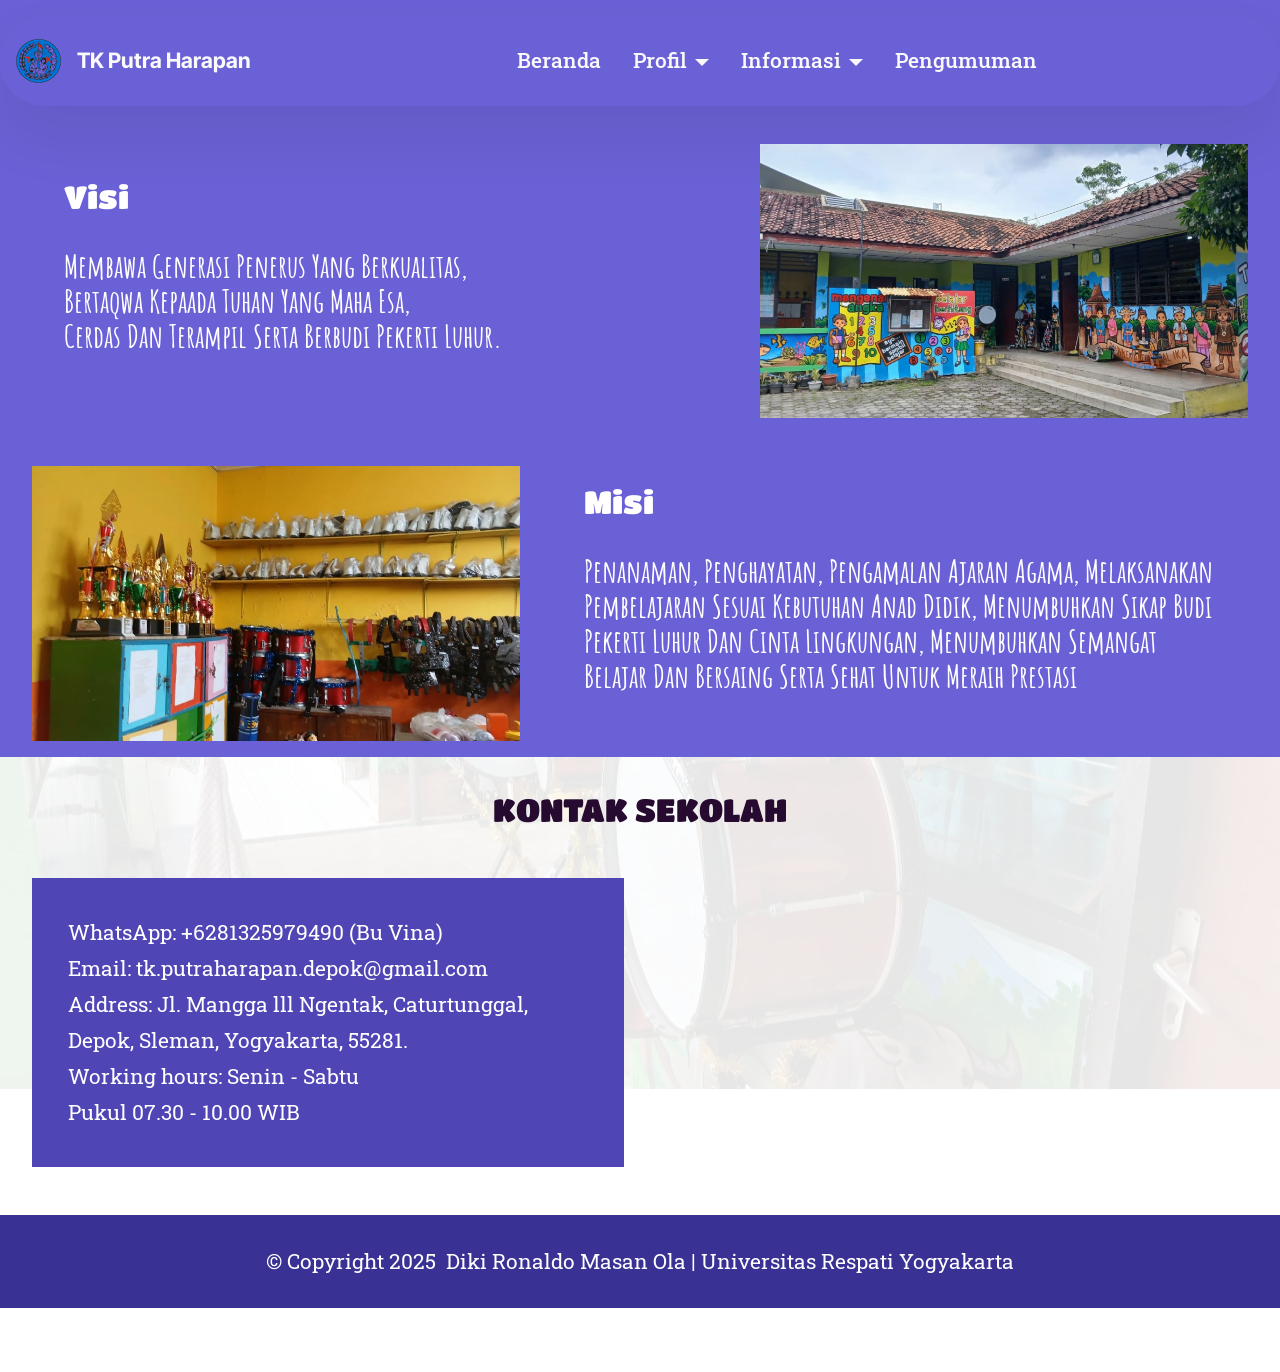
==== page1.html @ 25ad3696 "create github pages" ====
<!DOCTYPE html>
<html  >
<head>
  <!-- Site made with Mobirise Website Builder v5.9.18, https://mobirise.com -->
  <meta charset="UTF-8">
  <meta http-equiv="X-UA-Compatible" content="IE=edge">
  <meta name="generator" content="Mobirise v5.9.18, mobirise.com">
  <meta name="viewport" content="width=device-width, initial-scale=1, minimum-scale=1">
  <link rel="shortcut icon" href="assets/images/whatsapp-image-2025-11-30-at-00.01.08-61ec13f4-removebg-preview-88x88.png" type="image/x-icon">
  <meta name="description" content="">
  
  
  <title>Visi Misi</title>
  <link rel="stylesheet" href="assets/bootstrap/css/bootstrap.min.css">
  <link rel="stylesheet" href="assets/bootstrap/css/bootstrap-grid.min.css">
  <link rel="stylesheet" href="assets/bootstrap/css/bootstrap-reboot.min.css">
  <link rel="stylesheet" href="assets/parallax/jarallax.css">
  <link rel="stylesheet" href="assets/dropdown/css/style.css">
  <link rel="stylesheet" href="assets/theme/css/style.css">
  <link rel="preload" href="https://fonts.googleapis.com/css?family=Amatic+SC:400,700&display=swap" as="style" onload="this.onload=null;this.rel='stylesheet'">
  <noscript><link rel="stylesheet" href="https://fonts.googleapis.com/css?family=Amatic+SC:400,700&display=swap"></noscript>
  <link rel="preload" href="https://fonts.googleapis.com/css?family=Titan+One:400&display=swap" as="style" onload="this.onload=null;this.rel='stylesheet'">
  <noscript><link rel="stylesheet" href="https://fonts.googleapis.com/css?family=Titan+One:400&display=swap"></noscript>
  <link rel="preload" href="https://fonts.googleapis.com/css?family=Alfa+Slab+One:400&display=swap" as="style" onload="this.onload=null;this.rel='stylesheet'">
  <noscript><link rel="stylesheet" href="https://fonts.googleapis.com/css?family=Alfa+Slab+One:400&display=swap"></noscript>
  <link rel="preload" href="https://fonts.googleapis.com/css?family=Roboto+Slab:100,200,300,400,500,600,700,800,900&display=swap" as="style" onload="this.onload=null;this.rel='stylesheet'">
  <noscript><link rel="stylesheet" href="https://fonts.googleapis.com/css?family=Roboto+Slab:100,200,300,400,500,600,700,800,900&display=swap"></noscript>
  <link rel="preload" href="https://fonts.googleapis.com/css?family=Inter+Tight:100,200,300,400,500,600,700,800,900,100i,200i,300i,400i,500i,600i,700i,800i,900i&display=swap" as="style" onload="this.onload=null;this.rel='stylesheet'">
  <noscript><link rel="stylesheet" href="https://fonts.googleapis.com/css?family=Inter+Tight:100,200,300,400,500,600,700,800,900,100i,200i,300i,400i,500i,600i,700i,800i,900i&display=swap"></noscript>
  <link rel="preload" as="style" href="assets/mobirise/css/mbr-additional.css?v=leFRgj"><link rel="stylesheet" href="assets/mobirise/css/mbr-additional.css?v=leFRgj" type="text/css">

  
  
  
</head>
<body>
  
  <section data-bs-version="5.1" class="menu menu5 cid-v3rOOmZcjs" once="menu" id="menu05-g">
	

	<nav class="navbar navbar-dropdown navbar-fixed-top navbar-expand-lg">
		<div class="container">
			<div class="navbar-brand">
				<span class="navbar-logo">
					<a href="page6.html">
						<img src="assets/images/whatsapp-image-2025-11-30-at-00.01.08-61ec13f4-removebg-preview-88x88.png" alt="Mobirise Website Builder" style="height: 2.8rem;">
					</a>
				</span>
				<span class="navbar-caption-wrap"><a class="navbar-caption text-white display-4" href="index.html">TK Putra Harapan</a></span>
			</div>
			<button class="navbar-toggler" type="button" data-toggle="collapse" data-bs-toggle="collapse" data-target="#navbarSupportedContent" data-bs-target="#navbarSupportedContent" aria-controls="navbarNavAltMarkup" aria-expanded="false" aria-label="Toggle navigation">
				<div class="hamburger">
					<span></span>
					<span></span>
					<span></span>
					<span></span>
				</div>
			</button>
			<div class="collapse navbar-collapse" id="navbarSupportedContent">
				<ul class="navbar-nav nav-dropdown nav-right" data-app-modern-menu="true"><li class="nav-item">
						<a class="nav-link link text-white text-primary display-7" href="index.html">Beranda<strong></strong></a>
					</li>
					<li class="nav-item dropdown">
						<a class="nav-link link dropdown-toggle text-white display-7" href="https://mobiri.se" aria-expanded="false" data-toggle="dropdown-submenu" data-bs-toggle="dropdown" data-bs-auto-close="outside">Profil</a><div class="dropdown-menu" aria-labelledby="dropdown-244"><a class="dropdown-item text-white text-primary display-7" href="page1.html">Visi &amp; Misi</a><a class="show dropdown-item text-white text-primary display-7" href="page2.html">Tujuan Pendidikan</a><a class="show dropdown-item text-white text-primary display-7" href="page3.html">Tenaga Pendidik</a></div>
					</li>
					<li class="nav-item dropdown">
						<a class="nav-link link dropdown-toggle text-white display-7" href="https://mobiri.se" data-toggle="dropdown-submenu" data-bs-toggle="dropdown" data-bs-auto-close="outside" aria-expanded="false">Informasi</a><div class="dropdown-menu" aria-labelledby="dropdown-671"><a class="dropdown-item text-white text-primary display-7" href="page4.html">Fasilitas</a><a class="dropdown-item text-white text-primary display-7" href="page5.html">Ekstrakulikuler</a></div>
					</li><li class="nav-item"><a class="nav-link link text-white text-primary display-7" href="page6.html">Pengumuman</a></li></ul>
				
			</div>
		</div>
	</nav>
</section>

<section data-bs-version="5.1" class="start article4 cid-v3s2PtdCZN" id="article04-u">
	

	
	

	<div class="container">
		<div class="row justify-content-center">
			<div class="col-12 col-md-12 col-lg-5 image-wrapper">
				<a href="page1.html"><img class="w-100" src="assets/images/img-20251129-wa0061-907x510.jpg" alt="Mobirise Website Builder"></a>
			</div>
			<div class="col-12 col-md-12 col-lg">
				<div class="text-wrapper align-left">
					<h1 class="mbr-section-title mbr-fonts-style mb-4 display-2">
						Visi
					</h1>
					<p class="mbr-text mbr-fonts-style mb-4 display-1"><strong>Membawa Generasi Penerus Yang Berkualitas,
<br>Bertaqwa Kepaada Tuhan Yang Maha Esa,
<br>Cerdas Dan Terampil Serta Berbudi Pekerti Luhur.</strong></p>
					
				</div>
			</div>
		</div>
	</div>
</section>

<section data-bs-version="5.1" class="start article2 cid-v3s2Nf27os" id="article02-t">
	

	
	

	<div class="container">
		<div class="row justify-content-center">
			<div class="col-12 col-md-12 col-lg-5 image-wrapper">
				<a href="page1.html"><img class="w-100" src="assets/images/img-20251129-wa0053-907x510.jpg" alt="Mobirise Website Builder"></a>
			</div>
			<div class="col-12 col-md-12 col-lg">
				<div class="text-wrapper align-left">
					<h1 class="mbr-section-title mbr-fonts-style mb-4 display-2">
						Misi
					</h1>
					<p class="mbr-text align-left mbr-fonts-style mb-4 display-1"><strong>
					Penanaman, Penghayatan, Pengamalan Ajaran Agama, Melaksanakan Pembelajaran Sesuai Kebutuhan Anad Didik, Menumbuhkan Sikap Budi Pekerti Luhur Dan Cinta Lingkungan, Menumbuhkan Semangat Belajar Dan Bersaing Serta Sehat Untuk Meraih Prestasi
					</strong></p>
					
				</div>
			</div>
		</div>
	</div>
</section>

<section data-bs-version="5.1" class="contacts02 map1 cid-v3Yi3HeOeV mbr-parallax-background" id="contacts02-1l">

    

    <div class="mbr-overlay" style="opacity: 0.9; background-color: rgb(255, 255, 255);"></div>
    <div class="container">
        <div class="row justify-content-center">
            <div class="col-12 content-head">
                <div class="mbr-section-head mb-5">
                    
                    <h4 class="mbr-section-subtitle mbr-fonts-style align-center mb-0 mt-4 display-2">KONTAK SEKOLAH</h4>
                </div>
            </div>
        </div>
        <div class="row justify-content-center">
            <div class="card col-12 col-md-12 col-lg-6">
                <div class="card-wrapper">
                    <div class="text-wrapper">
                        
                        <ul class="list mbr-fonts-style display-7">
                            <li class="mbr-text item-wrap"><span style="font-size: calc(1.14rem + 0.26 * ((100vw - 62rem) / 25));">WhatsApp: <a href="https://wa.me/6281325979490" class="text-primary">+62</a></span><a href="https://wa.me/6281325979490" class="text-primary" style="font-size: calc(1.14rem + 0.26 * ((100vw - 62rem) / 25));">81325979490</a>&nbsp;(Bu Vina)<br></li>
                            <li class="mbr-text item-wrap">Email: <a href="mailto:tk.putraharapan.depok@gmail.com" class="text-primary">tk.putraharapan.depok@gmail.com</a></li>
                            <li class="mbr-text item-wrap">Address: Jl. Mangga lll Ngentak, Caturtunggal, Depok, Sleman, Yogyakarta, 55281.</li>
                            <li class="mbr-text item-wrap">Working hours: Senin - Sabtu </li><li class="mbr-text item-wrap">Pukul 07.30 - 10.00 WIB</li>
                        </ul>
                    </div>
                </div>
            </div>
            <div class="map-wrapper col-md-12 col-lg-6">
                <div class="google-map"><iframe frameborder="0" style="border:0" src="https://www.google.com/maps/embed/v1/place?key=AIzaSyAtXm0x23nRCgazjDV2Kl3GTHRP411ougQ&amp;q=6C95+MW6, Ngentak, Caturtunggal, Kec. Depok, Kabupaten Sleman, Daerah Istimewa Yogyakarta 55281" allowfullscreen=""></iframe></div>
            </div>
        </div>
    </div>
</section>

<section data-bs-version="5.1" class="footer4 cid-v3rRbFDs3c" once="footers" id="footer04-k">

    

    

    <div class="container">
        <div class="media-container-row align-center mbr-white">
            <div class="col-12">
                <p class="mbr-text mb-0 mbr-fonts-style display-7">
                    © Copyright 2025&nbsp; Diki Ronaldo Masan Ola | Universitas Respati Yogyakarta</p>
            </div>
        </div>
    </div>
</section><section class="display-7" style="padding: 0;align-items: center;justify-content: center;flex-wrap: wrap;    align-content: center;display: flex;position: relative;height: 4rem;"><a href="https://mobiri.se/3118721" style="flex: 1 1;height: 4rem;position: absolute;width: 100%;z-index: 1;"><img alt="" style="height: 4rem;" src="[data-uri]"></a><p style="margin: 0;text-align: center;" class="display-7">&#8204;</p><a style="z-index:1" href="https://mobirise.com/offline-website-builder.html">Offline Website Maker</a></section><script src="assets/bootstrap/js/bootstrap.bundle.min.js"></script>  <script src="assets/parallax/jarallax.js"></script>  <script src="assets/smoothscroll/smooth-scroll.js"></script>  <script src="assets/ytplayer/index.js"></script>  <script src="assets/dropdown/js/navbar-dropdown.js"></script>  <script src="assets/theme/js/script.js"></script>  
  
  
</body>
</html>
---- assets/parallax/jarallax.css ----
.jarallax {
    position: relative;
    z-index: 0;
}
.jarallax > .jarallax-img {
    position: absolute;
    object-fit: cover;
    /* support for plugin https://github.com/bfred-it/object-fit-images */
    font-family: 'object-fit: cover;';
    top: 0;
    left: 0;
    width: 100%;
    height: 100%;
    z-index: -1;
}
---- assets/dropdown/css/style.css ----
.navbar-dropdown {
  left: 0;
  padding: 0;
  position: absolute;
  right: 0;
  top: 0;
  transition: all 0.45s ease;
  z-index: 1030;
  background: #282828; }
  .navbar-dropdown .navbar-logo {
    margin-right: 0.8rem;
    transition: margin 0.3s ease-in-out;
    vertical-align: middle; }
    .navbar-dropdown .navbar-logo img {
      height: 3.125rem;
      transition: all 0.3s ease-in-out; }
    .navbar-dropdown .navbar-logo.mbr-iconfont {
      font-size: 3.125rem;
      line-height: 3.125rem; }
  .navbar-dropdown .navbar-caption {
    font-weight: 700;
    white-space: normal;
    vertical-align: -4px;
    line-height: 3.125rem !important; }
    .navbar-dropdown .navbar-caption, .navbar-dropdown .navbar-caption:hover {
      color: inherit;
      text-decoration: none; }
  .navbar-dropdown .mbr-iconfont + .navbar-caption {
    vertical-align: -1px; }
  .navbar-dropdown.navbar-fixed-top {
    position: fixed; }
  .navbar-dropdown .navbar-brand span {
    vertical-align: -4px; }
  .navbar-dropdown.bg-color.transparent {
    background: none; }
  .navbar-dropdown.navbar-short .navbar-brand {
    padding: 0.625rem 0; }
    .navbar-dropdown.navbar-short .navbar-brand span {
      vertical-align: -1px; }
  .navbar-dropdown.navbar-short .navbar-caption {
    line-height: 2.375rem !important;
    vertical-align: -2px; }
  .navbar-dropdown.navbar-short .navbar-logo {
    margin-right: 0.5rem; }
    .navbar-dropdown.navbar-short .navbar-logo img {
      height: 2.375rem; }
    .navbar-dropdown.navbar-short .navbar-logo.mbr-iconfont {
      font-size: 2.375rem;
      line-height: 2.375rem; }
  .navbar-dropdown.navbar-short .mbr-table-cell {
    height: 3.625rem; }
  .navbar-dropdown .navbar-close {
    left: 0.6875rem;
    position: fixed;
    top: 0.75rem;
    z-index: 1000; }
  .navbar-dropdown .hamburger-icon {
    content: "";
    display: inline-block;
    vertical-align: middle;
    width: 16px;
    -webkit-box-shadow: 0 -6px 0 1px #282828,0 0 0 1px #282828,0 6px 0 1px #282828;
    -moz-box-shadow: 0 -6px 0 1px #282828,0 0 0 1px #282828,0 6px 0 1px #282828;
    box-shadow: 0 -6px 0 1px #282828,0 0 0 1px #282828,0 6px 0 1px #282828; }

.dropdown-menu .dropdown-toggle[data-toggle="dropdown-submenu"]::after {
  border-bottom: 0.35em solid transparent;
  border-left: 0.35em solid;
  border-right: 0;
  border-top: 0.35em solid transparent;
  margin-left: 0.3rem; }

.dropdown-menu .dropdown-item:focus {
  outline: 0; }

.nav-dropdown {
  font-size: 0.75rem;
  font-weight: 500;
  height: auto !important; }
  .nav-dropdown .nav-btn {
    padding-left: 1rem; }
  .nav-dropdown .link {
    margin: .667em 1.667em;
    font-weight: 500;
    padding: 0;
    transition: color .2s ease-in-out; }
    .nav-dropdown .link.dropdown-toggle {
      margin-right: 2.583em; }
      .nav-dropdown .link.dropdown-toggle::after {
        margin-left: .25rem;
        border-top: 0.35em solid;
        border-right: 0.35em solid transparent;
        border-left: 0.35em solid transparent;
        border-bottom: 0; }
      .nav-dropdown .link.dropdown-toggle[aria-expanded="true"] {
        margin: 0;
        padding: 0.667em 3.263em  0.667em 1.667em; }
  .nav-dropdown .link::after,
  .nav-dropdown .dropdown-item::after {
    color: inherit; }
  .nav-dropdown .btn {
    font-size: 0.75rem;
    font-weight: 700;
    letter-spacing: 0;
    margin-bottom: 0;
    padding-left: 1.25rem;
    padding-right: 1.25rem; }
  .nav-dropdown .dropdown-menu {
    border-radius: 0;
    border: 0;
    left: 0;
    margin: 0;
    padding-bottom: 1.25rem;
    padding-top: 1.25rem;
    position: relative; }
  .nav-dropdown .dropdown-submenu {
    margin-left: 0.125rem;
    top: 0; }
  .nav-dropdown .dropdown-item {
    font-weight: 500;
    line-height: 2;
    padding: 0.3846em 4.615em 0.3846em 1.5385em;
    position: relative;
    transition: color .2s ease-in-out, background-color .2s ease-in-out; }
    .nav-dropdown .dropdown-item::after {
      margin-top: -0.3077em;
      position: absolute;
      right: 1.1538em;
      top: 50%; }
    .nav-dropdown .dropdown-item:focus, .nav-dropdown .dropdown-item:hover {
      background: none; }

@media (max-width: 767px) {
  .nav-dropdown.navbar-toggleable-sm {
    bottom: 0;
    display: none;
    left: 0;
    overflow-x: hidden;
    position: fixed;
    top: 0;
    transform: translateX(-100%);
    -ms-transform: translateX(-100%);
    -webkit-transform: translateX(-100%);
    width: 18.75rem;
    z-index: 999; } }
.nav-dropdown.navbar-toggleable-xl {
  bottom: 0;
  display: none;
  left: 0;
  overflow-x: hidden;
  position: fixed;
  top: 0;
  transform: translateX(-100%);
  -ms-transform: translateX(-100%);
  -webkit-transform: translateX(-100%);
  width: 18.75rem;
  z-index: 999; }

.nav-dropdown-sm {
  display: block !important;
  overflow-x: hidden;
  overflow: auto;
  padding-top: 3.875rem; }
  .nav-dropdown-sm::after {
    content: "";
    display: block;
    height: 3rem;
    width: 100%; }
  .nav-dropdown-sm.collapse.in ~ .navbar-close {
    display: block !important; }
  .nav-dropdown-sm.collapsing, .nav-dropdown-sm.collapse.in {
    transform: translateX(0);
    -ms-transform: translateX(0);
    -webkit-transform: translateX(0);
    transition: all 0.25s ease-out;
    -webkit-transition: all 0.25s ease-out;
    background: #282828; }
  .nav-dropdown-sm.collapsing[aria-expanded="false"] {
    transform: translateX(-100%);
    -ms-transform: translateX(-100%);
    -webkit-transform: translateX(-100%); }
  .nav-dropdown-sm .nav-item {
    display: block;
    margin-left: 0 !important;
    padding-left: 0; }
  .nav-dropdown-sm .link,
  .nav-dropdown-sm .dropdown-item {
    border-top: 1px dotted rgba(255, 255, 255, 0.1);
    font-size: 0.8125rem;
    line-height: 1.6;
    margin: 0 !important;
    padding: 0.875rem 2.4rem 0.875rem 1.5625rem !important;
    position: relative;
    white-space: normal; }
    .nav-dropdown-sm .link:focus, .nav-dropdown-sm .link:hover,
    .nav-dropdown-sm .dropdown-item:focus,
    .nav-dropdown-sm .dropdown-item:hover {
      background: rgba(0, 0, 0, 0.2) !important;
      color: #c0a375; }
  .nav-dropdown-sm .nav-btn {
    position: relative;
    padding: 1.5625rem 1.5625rem 0 1.5625rem; }
    .nav-dropdown-sm .nav-btn::before {
      border-top: 1px dotted rgba(255, 255, 255, 0.1);
      content: "";
      left: 0;
      position: absolute;
      top: 0;
      width: 100%; }
    .nav-dropdown-sm .nav-btn + .nav-btn {
      padding-top: 0.625rem; }
      .nav-dropdown-sm .nav-btn + .nav-btn::before {
        display: none; }
  .nav-dropdown-sm .btn {
    padding: 0.625rem 0; }
  .nav-dropdown-sm .dropdown-toggle[data-toggle="dropdown-submenu"]::after {
    margin-left: .25rem;
    border-top: 0.35em solid;
    border-right: 0.35em solid transparent;
    border-left: 0.35em solid transparent;
    border-bottom: 0; }
  .nav-dropdown-sm .dropdown-toggle[data-toggle="dropdown-submenu"][aria-expanded="true"]::after {
    border-top: 0;
    border-right: 0.35em solid transparent;
    border-left: 0.35em solid transparent;
    border-bottom: 0.35em solid; }
  .nav-dropdown-sm .dropdown-menu {
    margin: 0;
    padding: 0;
    position: relative;
    top: 0;
    left: 0;
    width: 100%;
    border: 0;
    float: none;
    border-radius: 0;
    background: none; }
  .nav-dropdown-sm .dropdown-submenu {
    left: 100%;
    margin-left: 0.125rem;
    margin-top: -1.25rem;
    top: 0; }

.navbar-toggleable-sm .nav-dropdown .dropdown-menu {
  position: absolute; }

.navbar-toggleable-sm .nav-dropdown .dropdown-submenu {
  left: 100%;
  margin-left: 0.125rem;
  margin-top: -1.25rem;
  top: 0; }

.navbar-toggleable-sm.opened .nav-dropdown .dropdown-menu {
  position: relative; }

.navbar-toggleable-sm.opened .nav-dropdown .dropdown-submenu {
  left: 0;
  margin-left: 00rem;
  margin-top: 0rem;
  top: 0; }

.is-builder .nav-dropdown.collapsing {
  transition: none !important; }
---- assets/theme/css/style.css ----
@charset "UTF-8";
section {
  background-color: #ffffff;
}

body {
  font-style: normal;
  line-height: 1.5;
  font-weight: 400;
  color: #232323;
  position: relative;
}

button {
  background-color: transparent;
  border-color: transparent;
}

.embla__button,
.carousel-control {
  background-color: #edefea !important;
  opacity: 0.8 !important;
  color: #464845 !important;
  border-color: #edefea !important;
}

.carousel .close,
.modalWindow .close {
  background-color: #edefea !important;
  color: #464845 !important;
  border-color: #edefea !important;
  opacity: 0.8 !important;
}

.carousel .close:hover,
.modalWindow .close:hover {
  opacity: 1 !important;
}

.carousel-indicators li {
  background-color: #edefea !important;
  border: 2px solid #464845 !important;
}

.carousel-indicators li:hover,
.carousel-indicators li:active {
  opacity: 0.8 !important;
}

.embla__button:hover,
.carousel-control:hover {
  background-color: #edefea !important;
  opacity: 1 !important;
}

.modalWindow-video-container {
  height: 80%;
}

section,
.container,
.container-fluid {
  position: relative;
  word-wrap: break-word;
}

a.mbr-iconfont:hover {
  text-decoration: none;
}

.article .lead p,
.article .lead ul,
.article .lead ol,
.article .lead pre,
.article .lead blockquote {
  margin-bottom: 0;
}

a {
  font-style: normal;
  font-weight: 400;
  cursor: pointer;
}
a, a:hover {
  text-decoration: none;
}

.mbr-section-title {
  font-style: normal;
  line-height: 1.3;
}

.mbr-section-subtitle {
  line-height: 1.3;
}

.mbr-text {
  font-style: normal;
  line-height: 1.7;
}

h1,
h2,
h3,
h4,
h5,
h6,
.display-1,
.display-2,
.display-4,
.display-5,
.display-7,
span,
p,
a {
  line-height: 1;
  word-break: break-word;
  word-wrap: break-word;
  font-weight: 400;
}

b,
strong {
  font-weight: bold;
}

input:-webkit-autofill, input:-webkit-autofill:hover, input:-webkit-autofill:focus, input:-webkit-autofill:active {
  transition-delay: 9999s;
  -webkit-transition-property: background-color, color;
  transition-property: background-color, color;
}

textarea[type=hidden] {
  display: none;
}

section {
  background-position: 50% 50%;
  background-repeat: no-repeat;
  background-size: cover;
}
section .mbr-background-video,
section .mbr-background-video-preview {
  position: absolute;
  bottom: 0;
  left: 0;
  right: 0;
  top: 0;
}

.hidden {
  visibility: hidden;
}

.mbr-z-index20 {
  z-index: 20;
}

/*! Base colors */
.mbr-white {
  color: #ffffff;
}

.mbr-black {
  color: #111111;
}

.mbr-bg-white {
  background-color: #ffffff;
}

.mbr-bg-black {
  background-color: #000000;
}

/*! Text-aligns */
.align-left {
  text-align: left;
}

.align-center {
  text-align: center;
}

.align-right {
  text-align: right;
}

/*! Font-weight  */
.mbr-light {
  font-weight: 300;
}

.mbr-regular {
  font-weight: 400;
}

.mbr-semibold {
  font-weight: 500;
}

.mbr-bold {
  font-weight: 700;
}

/*! Media  */
.media-content {
  flex-basis: 100%;
}

.media-container-row {
  display: flex;
  flex-direction: row;
  flex-wrap: wrap;
  justify-content: center;
  align-content: center;
  align-items: start;
}
.media-container-row .media-size-item {
  width: 400px;
}

.media-container-column {
  display: flex;
  flex-direction: column;
  flex-wrap: wrap;
  justify-content: center;
  align-content: center;
  align-items: stretch;
}
.media-container-column > * {
  width: 100%;
}

@media (min-width: 992px) {
  .media-container-row {
    flex-wrap: nowrap;
  }
}
figure {
  margin-bottom: 0;
  overflow: hidden;
}

figure[mbr-media-size] {
  transition: width 0.1s;
}

img,
iframe {
  display: block;
  width: 100%;
}

.card {
  background-color: transparent;
  border: none;
}

.card-box {
  width: 100%;
}

.card-img {
  text-align: center;
  flex-shrink: 0;
  -webkit-flex-shrink: 0;
}

.media {
  max-width: 100%;
  margin: 0 auto;
}

.mbr-figure {
  align-self: center;
}

.media-container > div {
  max-width: 100%;
}

.mbr-figure img,
.card-img img {
  width: 100%;
}

@media (max-width: 991px) {
  .media-size-item {
    width: auto !important;
  }
  .media {
    width: auto;
  }
  .mbr-figure {
    width: 100% !important;
  }
}
/*! Buttons */
.mbr-section-btn {
  margin-left: -0.6rem;
  margin-right: -0.6rem;
  font-size: 0;
}

.btn {
  font-weight: 600;
  border-width: 1px;
  font-style: normal;
  margin: 0.6rem 0.6rem;
  white-space: normal;
  transition: all 0.2s ease-in-out;
  display: inline-flex;
  align-items: center;
  justify-content: center;
  word-break: break-word;
}

.btn-sm {
  font-weight: 600;
  letter-spacing: 0px;
  transition: all 0.3s ease-in-out;
}

.btn-md {
  font-weight: 600;
  letter-spacing: 0px;
  transition: all 0.3s ease-in-out;
}

.btn-lg {
  font-weight: 600;
  letter-spacing: 0px;
  transition: all 0.3s ease-in-out;
}

.btn-form {
  margin: 0;
}
.btn-form:hover {
  cursor: pointer;
}

nav .mbr-section-btn {
  margin-left: 0rem;
  margin-right: 0rem;
}

/*! Btn icon margin */
.btn .mbr-iconfont,
.btn.btn-sm .mbr-iconfont {
  order: 1;
  cursor: pointer;
  margin-left: 0.5rem;
  vertical-align: sub;
}

.btn.btn-md .mbr-iconfont,
.btn.btn-md .mbr-iconfont {
  margin-left: 0.8rem;
}

.mbr-regular {
  font-weight: 400;
}

.mbr-semibold {
  font-weight: 500;
}

.mbr-bold {
  font-weight: 700;
}

[type=submit] {
  -webkit-appearance: none;
}

/*! Full-screen */
.mbr-fullscreen .mbr-overlay {
  min-height: 100vh;
}

.mbr-fullscreen {
  display: flex;
  display: -moz-flex;
  display: -ms-flex;
  display: -o-flex;
  align-items: center;
  min-height: 100vh;
  padding-top: 3rem;
  padding-bottom: 3rem;
}

/*! Map */
.map {
  height: 25rem;
  position: relative;
}
.map iframe {
  width: 100%;
  height: 100%;
}

/*! Scroll to top arrow */
.mbr-arrow-up {
  bottom: 25px;
  right: 90px;
  position: fixed;
  text-align: right;
  z-index: 5000;
  color: #ffffff;
  font-size: 22px;
}

.mbr-arrow-up a {
  background: rgba(0, 0, 0, 0.2);
  border-radius: 50%;
  color: #fff;
  display: inline-block;
  height: 60px;
  width: 60px;
  border: 2px solid #fff;
  outline-style: none !important;
  position: relative;
  text-decoration: none;
  transition: all 0.3s ease-in-out;
  cursor: pointer;
  text-align: center;
}
.mbr-arrow-up a:hover {
  background-color: rgba(0, 0, 0, 0.4);
}
.mbr-arrow-up a i {
  line-height: 60px;
}

.mbr-arrow-up-icon {
  display: block;
  color: #fff;
}

.mbr-arrow-up-icon::before {
  content: "›";
  display: inline-block;
  font-family: serif;
  font-size: 22px;
  line-height: 1;
  font-style: normal;
  position: relative;
  top: 6px;
  left: -4px;
  transform: rotate(-90deg);
}

/*! Arrow Down */
.mbr-arrow {
  position: absolute;
  bottom: 45px;
  left: 50%;
  width: 60px;
  height: 60px;
  cursor: pointer;
  background-color: rgba(80, 80, 80, 0.5);
  border-radius: 50%;
  transform: translateX(-50%);
}
@media (max-width: 767px) {
  .mbr-arrow {
    display: none;
  }
}
.mbr-arrow > a {
  display: inline-block;
  text-decoration: none;
  outline-style: none;
  animation: arrowdown 1.7s ease-in-out infinite;
  color: #ffffff;
}
.mbr-arrow > a > i {
  position: absolute;
  top: -2px;
  left: 15px;
  font-size: 2rem;
}

#scrollToTop a i::before {
  content: "";
  position: absolute;
  display: block;
  border-bottom: 2.5px solid #fff;
  border-left: 2.5px solid #fff;
  width: 27.8%;
  height: 27.8%;
  left: 50%;
  top: 51%;
  transform: translateY(-30%) translateX(-50%) rotate(135deg);
}

@keyframes arrowdown {
  0% {
    transform: translateY(0px);
  }
  50% {
    transform: translateY(-5px);
  }
  100% {
    transform: translateY(0px);
  }
}
@media (max-width: 500px) {
  .mbr-arrow-up {
    left: 0;
    right: 0;
    text-align: center;
  }
}
/*Gradients animation*/
@keyframes gradient-animation {
  from {
    background-position: 0% 100%;
    animation-timing-function: ease-in-out;
  }
  to {
    background-position: 100% 0%;
    animation-timing-function: ease-in-out;
  }
}
.bg-gradient {
  background-size: 200% 200%;
  animation: gradient-animation 5s infinite alternate;
  -webkit-animation: gradient-animation 5s infinite alternate;
}

.menu .navbar-brand {
  display: -webkit-flex;
}
.menu .navbar-brand span {
  display: flex;
  display: -webkit-flex;
}
.menu .navbar-brand .navbar-caption-wrap {
  display: -webkit-flex;
}
.menu .navbar-brand .navbar-logo img {
  display: -webkit-flex;
  width: auto;
}
@media (min-width: 768px) and (max-width: 991px) {
  .menu .navbar-toggleable-sm .navbar-nav {
    display: -ms-flexbox;
  }
}
@media (max-width: 991px) {
  .menu .navbar-collapse {
    max-height: 93.5vh;
  }
  .menu .navbar-collapse.show {
    overflow: auto;
  }
}
@media (min-width: 992px) {
  .menu .navbar-nav.nav-dropdown {
    display: -webkit-flex;
  }
  .menu .navbar-toggleable-sm .navbar-collapse {
    display: -webkit-flex !important;
  }
  .menu .collapsed .navbar-collapse {
    max-height: 93.5vh;
  }
  .menu .collapsed .navbar-collapse.show {
    overflow: auto;
  }
}
@media (max-width: 767px) {
  .menu .navbar-collapse {
    max-height: 80vh;
  }
}

.nav-link .mbr-iconfont {
  margin-right: 0.5rem;
}

.navbar {
  display: -webkit-flex;
  -webkit-flex-wrap: wrap;
  -webkit-align-items: center;
  -webkit-justify-content: space-between;
}

.navbar-collapse {
  -webkit-flex-basis: 100%;
  -webkit-flex-grow: 1;
  -webkit-align-items: center;
}

.nav-dropdown .link {
  padding: 0.667em 1.667em !important;
  margin: 0 !important;
}

.nav {
  display: -webkit-flex;
  -webkit-flex-wrap: wrap;
}

.row {
  display: -webkit-flex;
  -webkit-flex-wrap: wrap;
}

.justify-content-center {
  -webkit-justify-content: center;
}

.form-inline {
  display: -webkit-flex;
}

.card-wrapper {
  -webkit-flex: 1;
}

.carousel-control {
  z-index: 10;
  display: -webkit-flex;
}

.carousel-controls {
  display: -webkit-flex;
}

.media {
  display: -webkit-flex;
}

.form-group:focus {
  outline: none;
}

.jq-selectbox__select {
  padding: 7px 0;
  position: relative;
}

.jq-selectbox__dropdown {
  overflow: hidden;
  border-radius: 10px;
  position: absolute;
  top: 100%;
  left: 0 !important;
  width: 100% !important;
}

.jq-selectbox__trigger-arrow {
  right: 0;
  transform: translateY(-50%);
}

.jq-selectbox li {
  padding: 1.07em 0.5em;
}

input[type=range] {
  padding-left: 0 !important;
  padding-right: 0 !important;
}

.modal-dialog,
.modal-content {
  height: 100%;
}

.modal-dialog .carousel-inner {
  height: calc(100vh - 1.75rem);
}
@media (max-width: 575px) {
  .modal-dialog .carousel-inner {
    height: calc(100vh - 1rem);
  }
}

.carousel-item {
  text-align: center;
}

.carousel-item img {
  margin: auto;
}

.navbar-toggler {
  align-self: flex-start;
  padding: 0.25rem 0.75rem;
  font-size: 1.25rem;
  line-height: 1;
  background: transparent;
  border: 1px solid transparent;
  border-radius: 0.25rem;
}

.navbar-toggler:focus,
.navbar-toggler:hover {
  text-decoration: none;
  box-shadow: none;
}

.navbar-toggler-icon {
  display: inline-block;
  width: 1.5em;
  height: 1.5em;
  vertical-align: middle;
  content: "";
  background: no-repeat center center;
  background-size: 100% 100%;
}

.navbar-toggler-left {
  position: absolute;
  left: 1rem;
}

.navbar-toggler-right {
  position: absolute;
  right: 1rem;
}

.card-img {
  width: auto;
}

.menu .navbar.collapsed:not(.beta-menu) {
  flex-direction: column;
}

.carousel-item.active,
.carousel-item-next,
.carousel-item-prev {
  display: flex;
}

.note-air-layout .dropup .dropdown-menu,
.note-air-layout .navbar-fixed-bottom .dropdown .dropdown-menu {
  bottom: initial !important;
}

html,
body {
  height: auto;
  min-height: 100vh;
}

.dropup .dropdown-toggle::after {
  display: none;
}

.form-asterisk {
  font-family: initial;
  position: absolute;
  top: -2px;
  font-weight: normal;
}

.form-control-label {
  position: relative;
  cursor: pointer;
  margin-bottom: 0.357em;
  padding: 0;
}

.alert {
  color: #ffffff;
  border-radius: 0;
  border: 0;
  font-size: 1.1rem;
  line-height: 1.5;
  margin-bottom: 1.875rem;
  padding: 1.25rem;
  position: relative;
  text-align: center;
}
.alert.alert-form::after {
  background-color: inherit;
  bottom: -7px;
  content: "";
  display: block;
  height: 14px;
  left: 50%;
  margin-left: -7px;
  position: absolute;
  transform: rotate(45deg);
  width: 14px;
}

.form-control {
  background-color: #ffffff;
  background-clip: border-box;
  color: #232323;
  line-height: 1rem !important;
  height: auto;
  padding: 1.2rem 2rem;
  transition: border-color 0.25s ease 0s;
  border: 1px solid transparent !important;
  border-radius: 4px;
  box-shadow: rgba(0, 0, 0, 0.07) 0px 1px 1px 0px, rgba(0, 0, 0, 0.07) 0px 1px 3px 0px, rgba(0, 0, 0, 0.03) 0px 0px 0px 1px;
}
.form-active .form-control:invalid {
  border-color: red;
}

.row > * {
  padding-right: 1rem;
  padding-left: 1rem;
}

form .row {
  margin-left: -0.6rem;
  margin-right: -0.6rem;
}
form .row [class*=col] {
  padding-left: 0.6rem;
  padding-right: 0.6rem;
}

form .mbr-section-btn {
  padding-left: 0.6rem;
  padding-right: 0.6rem;
}

form .form-check-input {
  margin-top: 0.5;
}

textarea.form-control {
  line-height: 1.5rem !important;
}

.form-group {
  margin-bottom: 1.2rem;
}

.form-control,
form .btn {
  min-height: 48px;
}

.gdpr-block label span.textGDPR input[name=gdpr] {
  top: 7px;
}

.form-control:focus {
  box-shadow: none;
}

:focus {
  outline: none;
}

.mbr-overlay {
  background-color: #000;
  bottom: 0;
  left: 0;
  opacity: 0.5;
  position: absolute;
  right: 0;
  top: 0;
  z-index: 0;
  pointer-events: none;
}

blockquote {
  font-style: italic;
  padding: 3rem;
  font-size: 1.09rem;
  position: relative;
  border-left: 3px solid;
}

ul,
ol,
pre,
blockquote {
  margin-bottom: 2.3125rem;
}

.mt-4 {
  margin-top: 2rem !important;
}

.mb-4 {
  margin-bottom: 2rem !important;
}

.container,
.container-fluid {
  padding-left: 16px;
  padding-right: 16px;
}

.row {
  margin-left: -16px;
  margin-right: -16px;
}
.row > [class*=col] {
  padding-left: 16px;
  padding-right: 16px;
}

@media (min-width: 992px) {
  .container-fluid {
    padding-left: 32px;
    padding-right: 32px;
  }
}
@media (max-width: 991px) {
  .mbr-container {
    padding-left: 16px;
    padding-right: 16px;
  }
}
.app-video-wrapper > img {
  opacity: 1;
}

.app-video-wrapper {
  background: transparent;
}

.item {
  position: relative;
}

.dropdown-menu .dropdown-menu {
  left: 100%;
}

.dropdown-item + .dropdown-menu {
  display: none;
}

.dropdown-item:hover + .dropdown-menu,
.dropdown-menu:hover {
  display: block;
}

@media (min-aspect-ratio: 16/9) {
  .mbr-video-foreground {
    height: 300% !important;
    top: -100% !important;
  }
}
@media (max-aspect-ratio: 16/9) {
  .mbr-video-foreground {
    width: 300% !important;
    left: -100% !important;
  }
}.engine {
	position: absolute;
	text-indent: -2400px;
	text-align: center;
	padding: 0;
	top: 0;
	left: -2400px;
}
---- assets/mobirise/css/mbr-additional.css ----
.btn {
  border-width: 2px;
}
img,
.card-wrap,
.card-wrapper,
.video-wrapper,
.mbr-figure iframe,
.google-map iframe,
.slide-content,
.plan,
.card,
.item-wrapper {
  border-radius: 0 !important;
}
.video-wrapper {
  overflow: hidden;
}
body {
  font-family: Inter Tight;
}
.display-1 {
  font-family: 'Amatic SC', handwriting;
  font-size: 2.2rem;
  line-height: 1;
}
.display-1 > .mbr-iconfont {
  font-size: 2.75rem;
}
.display-2 {
  font-family: 'Titan One', display;
  font-size: 2.2rem;
  line-height: 1;
}
.display-2 > .mbr-iconfont {
  font-size: 2.75rem;
}
.display-4 {
  font-family: 'Inter Tight', sans-serif;
  font-size: 1.4rem;
  line-height: 1.5;
}
.display-4 > .mbr-iconfont {
  font-size: 1.75rem;
}
.display-5 {
  font-family: 'Alfa Slab One', display;
  font-size: 3rem;
  line-height: 1.5;
}
.display-5 > .mbr-iconfont {
  font-size: 3.75rem;
}
.display-7 {
  font-family: 'Roboto Slab', serif;
  font-size: 1.4rem;
  line-height: 1.3;
}
.display-7 > .mbr-iconfont {
  font-size: 1.75rem;
}
/* ---- Fluid typography for mobile devices ---- */
/* 1.4 - font scale ratio ( bootstrap == 1.42857 ) */
/* 100vw - current viewport width */
/* (48 - 20)  48 == 48rem == 768px, 20 == 20rem == 320px(minimal supported viewport) */
/* 0.65 - min scale variable, may vary */
@media (max-width: 992px) {
  .display-1 {
    font-size: 1.76rem;
  }
}
@media (max-width: 768px) {
  .display-1 {
    font-size: 1.54rem;
    font-size: calc( 1.42rem + (2.2 - 1.42) * ((100vw - 20rem) / (48 - 20)));
    line-height: calc( 1.1 * (1.42rem + (2.2 - 1.42) * ((100vw - 20rem) / (48 - 20))));
  }
  .display-2 {
    font-size: 1.76rem;
    font-size: calc( 1.42rem + (2.2 - 1.42) * ((100vw - 20rem) / (48 - 20)));
    line-height: calc( 1.3 * (1.42rem + (2.2 - 1.42) * ((100vw - 20rem) / (48 - 20))));
  }
  .display-4 {
    font-size: 1.12rem;
    font-size: calc( 1.14rem + (1.4 - 1.14) * ((100vw - 20rem) / (48 - 20)));
    line-height: calc( 1.4 * (1.14rem + (1.4 - 1.14) * ((100vw - 20rem) / (48 - 20))));
  }
  .display-5 {
    font-size: 2.4rem;
    font-size: calc( 1.7rem + (3 - 1.7) * ((100vw - 20rem) / (48 - 20)));
    line-height: calc( 1.4 * (1.7rem + (3 - 1.7) * ((100vw - 20rem) / (48 - 20))));
  }
  .display-7 {
    font-size: 1.12rem;
    font-size: calc( 1.14rem + (1.4 - 1.14) * ((100vw - 20rem) / (48 - 20)));
    line-height: calc( 1.4 * (1.14rem + (1.4 - 1.14) * ((100vw - 20rem) / (48 - 20))));
  }
}
@media (min-width: 992px) and (max-width: 1400px) {
  .display-1 {
    font-size: 1.54rem;
    font-size: calc( 1.42rem + (2.2 - 1.42) * ((100vw - 62rem) / (87 - 62)));
    line-height: calc( 1.1 * (1.42rem + (2.2 - 1.42) * ((100vw - 62rem) / (87 - 62))));
  }
  .display-2 {
    font-size: 1.76rem;
    font-size: calc( 1.42rem + (2.2 - 1.42) * ((100vw - 62rem) / (87 - 62)));
    line-height: calc( 1.3 * (1.42rem + (2.2 - 1.42) * ((100vw - 62rem) / (87 - 62))));
  }
  .display-4 {
    font-size: 1.12rem;
    font-size: calc( 1.14rem + (1.4 - 1.14) * ((100vw - 62rem) / (87 - 62)));
    line-height: calc( 1.4 * (1.14rem + (1.4 - 1.14) * ((100vw - 62rem) / (87 - 62))));
  }
  .display-5 {
    font-size: 2.4rem;
    font-size: calc( 1.7rem + (3 - 1.7) * ((100vw - 62rem) / (87 - 62)));
    line-height: calc( 1.4 * (1.7rem + (3 - 1.7) * ((100vw - 62rem) / (87 - 62))));
  }
  .display-7 {
    font-size: 1.12rem;
    font-size: calc( 1.14rem + (1.4 - 1.14) * ((100vw - 62rem) / (87 - 62)));
    line-height: calc( 1.4 * (1.14rem + (1.4 - 1.14) * ((100vw - 62rem) / (87 - 62))));
  }
}
/* Buttons */
.btn {
  padding: 1.25rem 2rem;
  border-radius: 4px;
}
@media (max-width: 767px) {
  .btn {
    padding: 0.75rem 1.5rem;
  }
}
.btn-sm {
  padding: 0.6rem 1.2rem;
  border-radius: 4px;
}
.btn-md {
  padding: 0.6rem 1.2rem;
  border-radius: 4px;
}
.btn-lg {
  padding: 1.25rem 2rem;
  border-radius: 4px;
}
.bg-primary {
  background-color: #ffffff !important;
}
.bg-success {
  background-color: #3a341c !important;
}
.bg-info {
  background-color: #320707 !important;
}
.bg-warning {
  background-color: #a0e2e1 !important;
}
.bg-danger {
  background-color: #ffa600 !important;
}
.btn-primary,
.btn-primary:active {
  background-color: #ffffff !important;
  border-color: #ffffff !important;
  color: #808080 !important;
  box-shadow: none;
}
.btn-primary:hover,
.btn-primary:focus,
.btn-primary.focus,
.btn-primary.active {
  color: inherit;
  background-color: #ffffff !important;
  border-color: #ffffff !important;
  box-shadow: none;
}
.btn-primary.disabled,
.btn-primary:disabled {
  color: #808080 !important;
  background-color: #ffffff !important;
  border-color: #ffffff !important;
}
.btn-secondary,
.btn-secondary:active {
  background-color: #d70081 !important;
  border-color: #d70081 !important;
  color: #ffffff !important;
  box-shadow: none;
}
.btn-secondary:hover,
.btn-secondary:focus,
.btn-secondary.focus,
.btn-secondary.active {
  color: inherit;
  background-color: #ff0b9d !important;
  border-color: #ff0b9d !important;
  box-shadow: none;
}
.btn-secondary.disabled,
.btn-secondary:disabled {
  color: #ffffff !important;
  background-color: #ff0b9d !important;
  border-color: #ff0b9d !important;
}
.btn-info,
.btn-info:active {
  background-color: #320707 !important;
  border-color: #320707 !important;
  color: #ffffff !important;
  box-shadow: none;
}
.btn-info:hover,
.btn-info:focus,
.btn-info.focus,
.btn-info.active {
  color: inherit;
  background-color: #5f0d0d !important;
  border-color: #5f0d0d !important;
  box-shadow: none;
}
.btn-info.disabled,
.btn-info:disabled {
  color: #ffffff !important;
  background-color: #5f0d0d !important;
  border-color: #5f0d0d !important;
}
.btn-success,
.btn-success:active {
  background-color: #3a341c !important;
  border-color: #3a341c !important;
  color: #ffffff !important;
  box-shadow: none;
}
.btn-success:hover,
.btn-success:focus,
.btn-success.focus,
.btn-success.active {
  color: inherit;
  background-color: #5c532d !important;
  border-color: #5c532d !important;
  box-shadow: none;
}
.btn-success.disabled,
.btn-success:disabled {
  color: #ffffff !important;
  background-color: #5c532d !important;
  border-color: #5c532d !important;
}
.btn-warning,
.btn-warning:active {
  background-color: #a0e2e1 !important;
  border-color: #a0e2e1 !important;
  color: #1f6463 !important;
  box-shadow: none;
}
.btn-warning:hover,
.btn-warning:focus,
.btn-warning.focus,
.btn-warning.active {
  color: inherit;
  background-color: #c7eeed !important;
  border-color: #c7eeed !important;
  box-shadow: none;
}
.btn-warning.disabled,
.btn-warning:disabled {
  color: #1f6463 !important;
  background-color: #c7eeed !important;
  border-color: #c7eeed !important;
}
.btn-danger,
.btn-danger:active {
  background-color: #ffa600 !important;
  border-color: #ffa600 !important;
  color: #ffffff !important;
  box-shadow: none;
}
.btn-danger:hover,
.btn-danger:focus,
.btn-danger.focus,
.btn-danger.active {
  color: inherit;
  background-color: #ffb833 !important;
  border-color: #ffb833 !important;
  box-shadow: none;
}
.btn-danger.disabled,
.btn-danger:disabled {
  color: #ffffff !important;
  background-color: #ffb833 !important;
  border-color: #ffb833 !important;
}
.btn-white,
.btn-white:active {
  background-color: #eff0ec !important;
  border-color: #eff0ec !important;
  color: #757b62 !important;
  box-shadow: none;
}
.btn-white:hover,
.btn-white:focus,
.btn-white.focus,
.btn-white.active {
  color: inherit;
  background-color: #ffffff !important;
  border-color: #ffffff !important;
  box-shadow: none;
}
.btn-white.disabled,
.btn-white:disabled {
  color: #757b62 !important;
  background-color: #ffffff !important;
  border-color: #ffffff !important;
}
.btn-black,
.btn-black:active {
  background-color: #232323 !important;
  border-color: #232323 !important;
  color: #ffffff !important;
  box-shadow: none;
}
.btn-black:hover,
.btn-black:focus,
.btn-black.focus,
.btn-black.active {
  color: inherit;
  background-color: #3d3d3d !important;
  border-color: #3d3d3d !important;
  box-shadow: none;
}
.btn-black.disabled,
.btn-black:disabled {
  color: #ffffff !important;
  background-color: #3d3d3d !important;
  border-color: #3d3d3d !important;
}
.btn-primary-outline,
.btn-primary-outline:active {
  background-color: transparent !important;
  border-color: #ffffff;
  color: #ffffff;
}
.btn-primary-outline:hover,
.btn-primary-outline:focus,
.btn-primary-outline.focus,
.btn-primary-outline.active {
  color: #d4d4d4 !important;
  background-color: transparent !important;
  border-color: #d4d4d4 !important;
  box-shadow: none !important;
}
.btn-primary-outline.disabled,
.btn-primary-outline:disabled {
  color: #808080 !important;
  background-color: #ffffff !important;
  border-color: #ffffff !important;
}
.btn-secondary-outline,
.btn-secondary-outline:active {
  background-color: transparent !important;
  border-color: #d70081;
  color: #d70081;
}
.btn-secondary-outline:hover,
.btn-secondary-outline:focus,
.btn-secondary-outline.focus,
.btn-secondary-outline.active {
  color: #80004d !important;
  background-color: transparent !important;
  border-color: #80004d !important;
  box-shadow: none !important;
}
.btn-secondary-outline.disabled,
.btn-secondary-outline:disabled {
  color: #ffffff !important;
  background-color: #d70081 !important;
  border-color: #d70081 !important;
}
.btn-info-outline,
.btn-info-outline:active {
  background-color: transparent !important;
  border-color: #320707;
  color: #320707;
}
.btn-info-outline:hover,
.btn-info-outline:focus,
.btn-info-outline.focus,
.btn-info-outline.active {
  color: #000000 !important;
  background-color: transparent !important;
  border-color: #000000 !important;
  box-shadow: none !important;
}
.btn-info-outline.disabled,
.btn-info-outline:disabled {
  color: #ffffff !important;
  background-color: #320707 !important;
  border-color: #320707 !important;
}
.btn-success-outline,
.btn-success-outline:active {
  background-color: transparent !important;
  border-color: #3a341c;
  color: #3a341c;
}
.btn-success-outline:hover,
.btn-success-outline:focus,
.btn-success-outline.focus,
.btn-success-outline.active {
  color: #000000 !important;
  background-color: transparent !important;
  border-color: #000000 !important;
  box-shadow: none !important;
}
.btn-success-outline.disabled,
.btn-success-outline:disabled {
  color: #ffffff !important;
  background-color: #3a341c !important;
  border-color: #3a341c !important;
}
.btn-warning-outline,
.btn-warning-outline:active {
  background-color: transparent !important;
  border-color: #a0e2e1;
  color: #a0e2e1;
}
.btn-warning-outline:hover,
.btn-warning-outline:focus,
.btn-warning-outline.focus,
.btn-warning-outline.active {
  color: #5ececc !important;
  background-color: transparent !important;
  border-color: #5ececc !important;
  box-shadow: none !important;
}
.btn-warning-outline.disabled,
.btn-warning-outline:disabled {
  color: #1f6463 !important;
  background-color: #a0e2e1 !important;
  border-color: #a0e2e1 !important;
}
.btn-danger-outline,
.btn-danger-outline:active {
  background-color: transparent !important;
  border-color: #ffa600;
  color: #ffa600;
}
.btn-danger-outline:hover,
.btn-danger-outline:focus,
.btn-danger-outline.focus,
.btn-danger-outline.active {
  color: #a86e00 !important;
  background-color: transparent !important;
  border-color: #a86e00 !important;
  box-shadow: none !important;
}
.btn-danger-outline.disabled,
.btn-danger-outline:disabled {
  color: #ffffff !important;
  background-color: #ffa600 !important;
  border-color: #ffa600 !important;
}
.btn-black-outline,
.btn-black-outline:active {
  background-color: transparent !important;
  border-color: #232323;
  color: #232323;
}
.btn-black-outline:hover,
.btn-black-outline:focus,
.btn-black-outline.focus,
.btn-black-outline.active {
  color: #000000 !important;
  background-color: transparent !important;
  border-color: #000000 !important;
  box-shadow: none !important;
}
.btn-black-outline.disabled,
.btn-black-outline:disabled {
  color: #ffffff !important;
  background-color: #232323 !important;
  border-color: #232323 !important;
}
.btn-white-outline,
.btn-white-outline:active {
  background-color: transparent !important;
  border-color: #fafafa;
  color: #fafafa;
}
.btn-white-outline:hover,
.btn-white-outline:focus,
.btn-white-outline.focus,
.btn-white-outline.active {
  color: #cfcfcf !important;
  background-color: transparent !important;
  border-color: #cfcfcf !important;
  box-shadow: none !important;
}
.btn-white-outline.disabled,
.btn-white-outline:disabled {
  color: #7a7a7a !important;
  background-color: #fafafa !important;
  border-color: #fafafa !important;
}
.text-primary {
  color: #ffffff !important;
}
.text-secondary {
  color: #d70081 !important;
}
.text-success {
  color: #3a341c !important;
}
.text-info {
  color: #320707 !important;
}
.text-warning {
  color: #a0e2e1 !important;
}
.text-danger {
  color: #ffa600 !important;
}
.text-white {
  color: #fafafa !important;
}
.text-black {
  color: #232323 !important;
}
a.text-primary:hover,
a.text-primary:focus,
a.text-primary.active {
  color: #cccccc !important;
}
a.text-secondary:hover,
a.text-secondary:focus,
a.text-secondary.active {
  color: #710044 !important;
}
a.text-success:hover,
a.text-success:focus,
a.text-success.active {
  color: #000000 !important;
}
a.text-info:hover,
a.text-info:focus,
a.text-info.active {
  color: #000000 !important;
}
a.text-warning:hover,
a.text-warning:focus,
a.text-warning.active {
  color: #52cac8 !important;
}
a.text-danger:hover,
a.text-danger:focus,
a.text-danger.active {
  color: #996400 !important;
}
a.text-white:hover,
a.text-white:focus,
a.text-white.active {
  color: #c7c7c7 !important;
}
a.text-black:hover,
a.text-black:focus,
a.text-black.active {
  color: #000000 !important;
}
a[class*="text-"]:not(.nav-link):not(.dropdown-item):not([role]):not(.navbar-caption) {
  position: relative;
  background-image: transparent;
  background-size: 10000px 2px;
  background-repeat: no-repeat;
  background-position: 0px 1.2em;
  background-position: -10000px 1.2em;
}
a[class*="text-"]:not(.nav-link):not(.dropdown-item):not([role]):not(.navbar-caption):hover {
  transition: background-position 2s ease-in-out;
  background-image: linear-gradient(currentColor 50%, currentColor 50%);
  background-position: 0px 1.2em;
}
.nav-tabs .nav-link.active {
  color: #ffffff;
}
.nav-tabs .nav-link:not(.active) {
  color: #232323;
}
.alert-success {
  background-color: #70c770;
}
.alert-info {
  background-color: #320707;
}
.alert-warning {
  background-color: #a0e2e1;
}
.alert-danger {
  background-color: #ffa600;
}
.mbr-section-btn .btn:not(.btn-form) {
  border-radius: 100px;
}
.mbr-gallery-filter li a {
  border-radius: 100px !important;
}
.mbr-gallery-filter li.active .btn {
  background-color: #ffffff;
  border-color: #ffffff;
  color: #8c8c8c;
}
.mbr-gallery-filter li.active .btn:focus {
  box-shadow: none;
}
.nav-tabs .nav-link {
  border-radius: 100px !important;
}
a,
a:hover {
  color: #ffffff;
}
.mbr-plan-header.bg-primary .mbr-plan-subtitle,
.mbr-plan-header.bg-primary .mbr-plan-price-desc {
  color: #ffffff;
}
.mbr-plan-header.bg-success .mbr-plan-subtitle,
.mbr-plan-header.bg-success .mbr-plan-price-desc {
  color: #c0b27c;
}
.mbr-plan-header.bg-info .mbr-plan-subtitle,
.mbr-plan-header.bg-info .mbr-plan-price-desc {
  color: #f3abab;
}
.mbr-plan-header.bg-warning .mbr-plan-subtitle,
.mbr-plan-header.bg-warning .mbr-plan-price-desc {
  color: #ffffff;
}
.mbr-plan-header.bg-danger .mbr-plan-subtitle,
.mbr-plan-header.bg-danger .mbr-plan-price-desc {
  color: #ffedcc;
}
/* Scroll to top button*/
.scrollToTop_wraper {
  display: none;
}
.form-control {
  font-family: 'Roboto Slab', serif;
  font-size: 1.4rem;
  line-height: 1.3;
  font-weight: 400;
  border-radius: 40px !important;
}
.form-control > .mbr-iconfont {
  font-size: 1.75rem;
}
.form-control:hover,
.form-control:focus {
  box-shadow: rgba(0, 0, 0, 0.07) 0px 1px 1px 0px, rgba(0, 0, 0, 0.07) 0px 1px 3px 0px, rgba(0, 0, 0, 0.03) 0px 0px 0px 1px;
  border-color: #ffffff !important;
}
.form-control:-webkit-input-placeholder {
  font-family: 'Roboto Slab', serif;
  font-size: 1.4rem;
  line-height: 1.3;
  font-weight: 400;
}
.form-control:-webkit-input-placeholder > .mbr-iconfont {
  font-size: 1.75rem;
}
blockquote {
  border-color: #ffffff;
}
/* Forms */
.mbr-form .input-group-btn .btn {
  border-radius: 100px !important;
}
.mbr-form .input-group-btn .btn:hover {
  box-shadow: 0 10px 40px 0 rgba(0, 0, 0, 0.2);
}
.mbr-form .input-group-btn button[type="submit"] {
  border-radius: 100px !important;
  padding: 1rem 3rem;
}
.mbr-form .input-group-btn button[type="submit"]:hover {
  box-shadow: 0 10px 40px 0 rgba(0, 0, 0, 0.2);
}
.jq-selectbox li:hover,
.jq-selectbox li.selected {
  background-color: #ffffff;
  color: #000000;
}
.jq-number__spin {
  transition: 0.25s ease;
}
.jq-number__spin:hover {
  border-color: #ffffff;
}
.jq-selectbox .jq-selectbox__trigger-arrow,
.jq-number__spin.minus:after,
.jq-number__spin.plus:after {
  transition: 0.4s;
  border-top-color: #232323;
  border-bottom-color: #232323;
}
.jq-selectbox:hover .jq-selectbox__trigger-arrow,
.jq-number__spin.minus:hover:after,
.jq-number__spin.plus:hover:after {
  border-top-color: #ffffff;
  border-bottom-color: #ffffff;
}
.xdsoft_datetimepicker .xdsoft_calendar td.xdsoft_default,
.xdsoft_datetimepicker .xdsoft_calendar td.xdsoft_current,
.xdsoft_datetimepicker .xdsoft_timepicker .xdsoft_time_box > div > div.xdsoft_current {
  color: #000000 !important;
  background-color: #ffffff !important;
  box-shadow: none !important;
}
.xdsoft_datetimepicker .xdsoft_calendar td:hover,
.xdsoft_datetimepicker .xdsoft_timepicker .xdsoft_time_box > div > div:hover {
  color: #ffffff !important;
  background: #d70081 !important;
  box-shadow: none !important;
}
.lazy-bg {
  background-image: none !important;
}
.lazy-placeholder:not(section),
.lazy-none {
  display: block;
  position: relative;
  padding-bottom: 56.25%;
  width: 100%;
  height: auto;
}
iframe.lazy-placeholder,
.lazy-placeholder:after {
  content: '';
  position: absolute;
  width: 200px;
  height: 200px;
  background: transparent no-repeat center;
  background-size: contain;
  top: 50%;
  left: 50%;
  transform: translateX(-50%) translateY(-50%);
  background-image: url("data:image/svg+xml;charset=UTF-8,%3csvg width='32' height='32' viewBox='0 0 64 64' xmlns='http://www.w3.org/2000/svg' stroke='%23ffffff' %3e%3cg fill='none' fill-rule='evenodd'%3e%3cg transform='translate(16 16)' stroke-width='2'%3e%3ccircle stroke-opacity='.5' cx='16' cy='16' r='16'/%3e%3cpath d='M32 16c0-9.94-8.06-16-16-16'%3e%3canimateTransform attributeName='transform' type='rotate' from='0 16 16' to='360 16 16' dur='1s' repeatCount='indefinite'/%3e%3c/path%3e%3c/g%3e%3c/g%3e%3c/svg%3e");
}
section.lazy-placeholder:after {
  opacity: 0.5;
}
body {
  overflow-x: hidden;
}
a {
  transition: color 0.6s;
}
@media (max-width: 1400px) {
  .container {
    max-width: 100%;
  }
}
@media (max-width: 1400px) and (min-width: 768px) {
  .container {
    padding-left: 32px;
    padding-right: 32px;
  }
}
@media (max-width: 1400px) and (min-width: 768px) {
  .container-fluid {
    padding-left: 32px;
    padding-right: 32px;
  }
}
@media (max-width: 767px) {
  .container-fluid {
    padding-left: 16px;
    padding-right: 16px;
  }
}
.cid-v3rOOmZcjs {
  z-index: 1000;
  width: 100%;
  position: relative;
}
.cid-v3rOOmZcjs .dropdown-item:before {
  font-family: Moririse2 !important;
  content: "\e966";
  display: inline-block;
  width: 0;
  position: absolute;
  left: 1rem;
  top: 0.5rem;
  margin-right: 0.5rem;
  line-height: 1;
  font-size: inherit;
  vertical-align: middle;
  text-align: center;
  overflow: hidden;
  transform: scale(0, 1);
  transition: all 0.25s ease-in-out;
}
@media (max-width: 767px) {
  .cid-v3rOOmZcjs .navbar-toggler {
    transform: scale(0.8);
  }
}
.cid-v3rOOmZcjs .navbar-brand {
  flex-shrink: 0;
  align-items: center;
  margin-right: 0;
  padding: 10px 0;
  transition: all 0.3s;
  word-break: break-word;
  z-index: 1;
}
.cid-v3rOOmZcjs .navbar-brand img {
  max-width: 100%;
  max-height: 100%;
}
.cid-v3rOOmZcjs .navbar-brand .navbar-caption {
  line-height: inherit !important;
}
.cid-v3rOOmZcjs .navbar-brand .navbar-logo a {
  outline: none;
}
.cid-v3rOOmZcjs .navbar-nav {
  margin: auto;
  margin-left: 0;
  margin-left: auto;
}
.cid-v3rOOmZcjs .navbar-nav .nav-item {
  padding: 0 !important;
  transition: 0.3s all !important;
}
.cid-v3rOOmZcjs .navbar-nav .nav-item .nav-link {
  padding: 16px !important;
  margin: 0 !important;
  border-radius: 1rem !important;
  transition: 0.3s all !important;
}
.cid-v3rOOmZcjs .navbar-nav .nav-item .nav-link:hover {
  background-color: rgba(27, 31, 10, 0.06);
}
.cid-v3rOOmZcjs .navbar-nav .open .nav-link::after {
  transform: rotate(180deg);
}
@media (min-width: 992px) {
  .cid-v3rOOmZcjs .navbar-nav .open .nav-link::before {
    content: "";
    width: 100%;
    height: 20px;
    top: 100%;
    background: transparent;
    position: absolute;
  }
}
.cid-v3rOOmZcjs .navbar-nav .dropdown-item {
  padding: 12px !important;
  border-radius: 0.5rem !important;
  margin: 0 8px !important;
  transition: 0.3s all !important;
}
.cid-v3rOOmZcjs .navbar-nav .dropdown-item:hover {
  background-color: rgba(27, 31, 10, 0.06);
}
@media (min-width: 992px) {
  .cid-v3rOOmZcjs .navbar-nav {
    padding-left: 1.5rem;
  }
}
.cid-v3rOOmZcjs .nav-link {
  width: fit-content;
  position: relative;
}
.cid-v3rOOmZcjs .navbar-logo {
  margin: 0 !important;
}
@media (max-width: 767px) {
  .cid-v3rOOmZcjs .navbar-logo {
    padding-left: 0;
  }
}
.cid-v3rOOmZcjs .navbar-caption {
  padding-left: 1rem;
  padding-right: 0.5rem;
}
@media (max-width: 767px) {
  .cid-v3rOOmZcjs .nav-dropdown {
    padding-bottom: 0.5rem;
  }
}
.cid-v3rOOmZcjs .nav-dropdown .link.dropdown-toggle::after {
  margin-left: 0.5rem;
  margin-top: 0.2rem;
  transition: 0.3s all;
}
.cid-v3rOOmZcjs .container {
  display: flex;
  height: 90px;
  padding: 0.5rem 0.6rem 0.5rem 1rem;
  flex-wrap: nowrap;
  background: rgba(107, 97, 214, 0.6) !important;
  left: 0;
  right: 0;
  -webkit-box-pack: justify;
  -ms-flex-pack: justify;
  justify-content: flex-end;
  -webkit-box-align: center;
  -webkit-align-items: center;
  -ms-flex-align: center;
  align-items: center;
  border-radius: 100vw;
  margin-top: 1rem;
  background-color: #6b61d6;
  box-shadow: 0 30px 60px 0 rgba(27, 31, 10, 0.08);
}
@media (max-width: 992px) {
  .cid-v3rOOmZcjs .container {
    padding-right: 2rem;
  }
}
@media (max-width: 767px) {
  .cid-v3rOOmZcjs .container {
    width: 95%;
    height: 56px !important;
    padding: 0.5rem;
    margin-top: 0rem;
  }
}
.cid-v3rOOmZcjs .iconfont-wrapper {
  font-size: 1.5rem;
  padding-right: 0.5rem;
}
.cid-v3rOOmZcjs .dropdown-menu {
  flex-wrap: wrap;
  flex-direction: column;
  max-width: 100%;
  padding: 12px 4px !important;
  border-radius: 1.5rem;
  transition: 0.3s all !important;
  min-width: auto;
  background: #6b61d6;
  background: rgba(107, 97, 214, 0.6) !important;
}
.cid-v3rOOmZcjs .nav-item:focus,
.cid-v3rOOmZcjs .nav-link:focus {
  outline: none;
}
.cid-v3rOOmZcjs .dropdown .dropdown-menu .dropdown-item {
  width: auto;
  transition: all 0.25s ease-in-out;
}
.cid-v3rOOmZcjs .dropdown .dropdown-menu .dropdown-item::after {
  right: 0.5rem;
}
.cid-v3rOOmZcjs .dropdown .dropdown-menu .dropdown-item .mbr-iconfont {
  margin-right: 0.5rem;
  vertical-align: sub;
}
.cid-v3rOOmZcjs .dropdown .dropdown-menu .dropdown-item .mbr-iconfont:before {
  display: inline-block;
  transform: scale(1, 1);
  transition: all 0.25s ease-in-out;
}
.cid-v3rOOmZcjs .collapsed .dropdown-menu .dropdown-item:before {
  display: none;
}
.cid-v3rOOmZcjs .collapsed .dropdown .dropdown-menu .dropdown-item {
  padding: 0.235em 1.5em 0.235em 1.5em !important;
  transition: none;
  margin: 0 !important;
}
.cid-v3rOOmZcjs .navbar {
  min-height: 90px;
  transition: all 0.3s;
  border-bottom: 1px solid transparent;
  background: transparent !important;
  padding: 0 !important;
  border: none !important;
  box-shadow: none !important;
  border-radius: 0 !important;
}
.cid-v3rOOmZcjs .navbar.opened {
  transition: all 0.3s;
}
.cid-v3rOOmZcjs .navbar .dropdown-item {
  padding: 0.5rem 1.8rem;
}
.cid-v3rOOmZcjs .navbar .navbar-logo img {
  width: auto;
}
.cid-v3rOOmZcjs .navbar .navbar-collapse {
  z-index: 1;
  justify-content: flex-end;
}
.cid-v3rOOmZcjs .navbar.collapsed {
  justify-content: center;
}
.cid-v3rOOmZcjs .navbar.collapsed .nav-item .nav-link::before {
  display: none;
}
.cid-v3rOOmZcjs .navbar.collapsed.opened .dropdown-menu {
  top: 0;
}
@media (min-width: 992px) {
  .cid-v3rOOmZcjs .navbar.collapsed.opened:not(.navbar-short) .navbar-collapse {
    max-height: calc(98.5vh - 3.6rem);
  }
}
.cid-v3rOOmZcjs .navbar.collapsed .dropdown-menu .dropdown-submenu {
  left: 0 !important;
}
.cid-v3rOOmZcjs .navbar.collapsed .dropdown-menu .dropdown-item:after {
  right: auto;
}
.cid-v3rOOmZcjs .navbar.collapsed .dropdown-menu .dropdown-toggle[data-toggle="dropdown-submenu"]:after {
  margin-left: 0.5rem;
  margin-top: 0.2rem;
  border-top: 0.35em solid;
  border-right: 0.35em solid transparent;
  border-left: 0.35em solid transparent;
  border-bottom: 0;
  top: 41%;
}
.cid-v3rOOmZcjs .navbar.collapsed ul.navbar-nav li {
  margin: auto;
}
.cid-v3rOOmZcjs .navbar.collapsed .dropdown-menu .dropdown-item {
  padding: 0.25rem 1.5rem;
  text-align: center;
}
.cid-v3rOOmZcjs .navbar.collapsed .icons-menu {
  padding-left: 0;
  padding-right: 0;
  padding-top: 0.5rem;
  padding-bottom: 0.5rem;
}
@media (max-width: 767px) {
  .cid-v3rOOmZcjs .navbar {
    min-height: 72px;
  }
  .cid-v3rOOmZcjs .navbar .navbar-logo img {
    height: 2.5rem !important;
  }
}
@media (max-width: 991px) {
  .cid-v3rOOmZcjs .navbar .nav-item .nav-link::before {
    display: none;
  }
  .cid-v3rOOmZcjs .navbar.opened .dropdown-menu {
    top: 0;
  }
  .cid-v3rOOmZcjs .navbar .dropdown-menu .dropdown-submenu {
    left: 0 !important;
  }
  .cid-v3rOOmZcjs .navbar .dropdown-menu .dropdown-item:after {
    right: auto;
  }
  .cid-v3rOOmZcjs .navbar .dropdown-menu .dropdown-toggle[data-toggle="dropdown-submenu"]:after {
    margin-left: 0.5rem;
    margin-top: 0.2rem;
    border-top: 0.35em solid;
    border-right: 0.35em solid transparent;
    border-left: 0.35em solid transparent;
    border-bottom: 0;
    top: 40%;
  }
  .cid-v3rOOmZcjs .navbar .dropdown-menu .dropdown-item {
    padding: 0.25rem 1.5rem !important;
    text-align: center;
  }
  .cid-v3rOOmZcjs .navbar .navbar-brand {
    flex-shrink: initial;
    flex-basis: auto;
    word-break: break-word;
    padding-right: 10px;
  }
  .cid-v3rOOmZcjs .navbar .navbar-toggler {
    flex-basis: auto;
  }
  .cid-v3rOOmZcjs .navbar .icons-menu {
    padding-left: 0;
    padding-top: 0.5rem;
    padding-bottom: 0.5rem;
  }
}
.cid-v3rOOmZcjs .navbar.navbar-short .navbar-logo img {
  height: 2rem;
}
.cid-v3rOOmZcjs .dropdown-item.active,
.cid-v3rOOmZcjs .dropdown-item:active {
  background-color: transparent;
}
.cid-v3rOOmZcjs .navbar-expand-lg .navbar-nav .nav-link {
  padding: 0;
}
.cid-v3rOOmZcjs .nav-dropdown .link.dropdown-toggle {
  margin-right: 1.667em;
}
.cid-v3rOOmZcjs .nav-dropdown .link.dropdown-toggle[aria-expanded="true"] {
  margin-right: 0;
  padding: 0.667em 1.667em;
}
.cid-v3rOOmZcjs .navbar.navbar-expand-lg .dropdown .dropdown-menu {
  background: #6b61d6;
}
.cid-v3rOOmZcjs .navbar.navbar-expand-lg .dropdown .dropdown-menu .dropdown-submenu {
  margin: 0;
  left: 105%;
  transform: none;
  top: -12px;
}
.cid-v3rOOmZcjs .navbar .dropdown.open > .dropdown-menu {
  display: flex;
}
.cid-v3rOOmZcjs ul.navbar-nav {
  flex-wrap: wrap;
}
.cid-v3rOOmZcjs .navbar-buttons {
  text-align: center;
  min-width: 140px;
}
@media (max-width: 992px) {
  .cid-v3rOOmZcjs .navbar-buttons {
    text-align: left;
  }
}
.cid-v3rOOmZcjs button.navbar-toggler {
  outline: none;
  width: 31px;
  height: 20px;
  cursor: pointer;
  transition: all 0.2s;
  position: relative;
  align-self: center;
}
.cid-v3rOOmZcjs button.navbar-toggler .hamburger span {
  position: absolute;
  right: 0;
  width: 30px;
  height: 2px;
  border-right: 5px;
  background-color: #000000;
}
.cid-v3rOOmZcjs button.navbar-toggler .hamburger span:nth-child(1) {
  top: 0;
  transition: all 0.2s;
}
.cid-v3rOOmZcjs button.navbar-toggler .hamburger span:nth-child(2) {
  top: 8px;
  transition: all 0.15s;
}
.cid-v3rOOmZcjs button.navbar-toggler .hamburger span:nth-child(3) {
  top: 8px;
  transition: all 0.15s;
}
.cid-v3rOOmZcjs button.navbar-toggler .hamburger span:nth-child(4) {
  top: 16px;
  transition: all 0.2s;
}
.cid-v3rOOmZcjs nav.opened .hamburger span:nth-child(1) {
  top: 8px;
  width: 0;
  opacity: 0;
  right: 50%;
  transition: all 0.2s;
}
.cid-v3rOOmZcjs nav.opened .hamburger span:nth-child(2) {
  transform: rotate(45deg);
  transition: all 0.25s;
}
.cid-v3rOOmZcjs nav.opened .hamburger span:nth-child(3) {
  transform: rotate(-45deg);
  transition: all 0.25s;
}
.cid-v3rOOmZcjs nav.opened .hamburger span:nth-child(4) {
  top: 8px;
  width: 0;
  opacity: 0;
  right: 50%;
  transition: all 0.2s;
}
.cid-v3rOOmZcjs .navbar-dropdown {
  padding: 0 1rem;
}
.cid-v3rOOmZcjs a.nav-link {
  display: flex;
  align-items: center;
  justify-content: center;
}
.cid-v3rOOmZcjs .icons-menu {
  flex-wrap: nowrap;
  display: flex;
  justify-content: center;
  padding-left: 1rem;
  padding-right: 1rem;
  padding-top: 0.3rem;
  text-align: center;
}
@media (max-width: 992px) {
  .cid-v3rOOmZcjs .icons-menu {
    justify-content: flex-start;
    margin-bottom: 0.5rem;
  }
}
@media screen and (-ms-high-contrast: active), (-ms-high-contrast: none) {
  .cid-v3rOOmZcjs .navbar {
    height: 70px;
  }
  .cid-v3rOOmZcjs .navbar.opened {
    height: auto;
  }
  .cid-v3rOOmZcjs .nav-item .nav-link:hover::before {
    width: 175%;
    max-width: calc(100% + 2rem);
    left: -1rem;
  }
}
.cid-v3rOOmZcjs .navbar .dropdown > .dropdown-menu {
  display: none;
  width: max-content;
  max-width: 500px !important;
  transform: translateX(-50%);
  top: calc(100% + 20px);
  left: 50%;
}
.cid-v3rOOmZcjs .navbar .dropdown > .dropdown-menu .dropdown-item {
  line-height: 1 !important;
}
.cid-v3rOOmZcjs .navbar .dropdown > .dropdown-menu .dropdown .dropdown-item {
  align-items: center;
  display: flex;
  height: max-content !important;
  min-height: max-content !important;
}
.cid-v3rOOmZcjs .navbar .dropdown > .dropdown-menu .dropdown .dropdown-item::after {
  display: inline-block;
  position: static;
  margin-left: 0.5rem;
  margin-top: 0;
  margin-right: 0;
  margin-bottom: 0;
  transition: 0.3s all;
  transform: rotate(-90deg);
}
.cid-v3rOOmZcjs .navbar .dropdown > .dropdown-menu .dropdown.open .dropdown-item::after {
  transform: rotate(0deg);
}
.cid-v3rOOmZcjs .mbr-section-btn {
  margin: -0.6rem -0.6rem;
}
.cid-v3rOOmZcjs .navbar-toggler {
  margin-left: 12px;
  margin-right: 8px;
  order: 1000;
}
@media (max-width: 991px) {
  .cid-v3rOOmZcjs .navbar-brand {
    margin-right: auto;
  }
  .cid-v3rOOmZcjs .navbar-collapse {
    z-index: -1 !important;
    position: absolute;
    top: 110%;
    left: 0;
    width: 100%;
    padding: 1rem;
    border-radius: 1.5rem;
    background: #6b61d6;
    opacity: 1;
    border-color: rgba(107, 97, 214, 0.6) !important;
    background: rgba(107, 97, 214, 0.6) !important;
    backdrop-filter: blur(8px);
  }
  .cid-v3rOOmZcjs .navbar-nav .nav-item .nav-link::after {
    margin-left: 10px;
  }
  .cid-v3rOOmZcjs .navbar-nav .dropdown-item:hover {
    background-color: rgba(27, 31, 10, 0.06);
  }
  .cid-v3rOOmZcjs .navbar .dropdown > .dropdown-menu {
    max-width: 100% !important;
    transform: translateX(0);
    top: 10px;
    left: 0;
    padding: 8px !important;
    border-radius: 1rem;
    background-color: rgba(27, 31, 10, 0.04) !important;
  }
  .cid-v3rOOmZcjs .navbar .dropdown > .dropdown-menu .dropdown-item {
    padding: 8px !important;
    line-height: 1 !important;
    margin-bottom: 4px !important;
  }
  .cid-v3rOOmZcjs .navbar .dropdown > .dropdown-menu .dropdown .dropdown-item {
    align-items: center;
    display: flex;
    height: max-content !important;
    min-height: max-content !important;
  }
  .cid-v3rOOmZcjs .navbar .dropdown > .dropdown-menu .dropdown .dropdown-item::after {
    display: inline-block;
    position: static;
    margin-left: 0.5rem;
    margin-top: 0;
    margin-right: 0;
    margin-bottom: 0;
    transition: 0.3s all;
    transform: rotate(0deg);
  }
  .cid-v3rOOmZcjs .navbar .dropdown > .dropdown-menu .dropdown.open .dropdown-item::after {
    transform: rotate(180deg);
  }
  .cid-v3rOOmZcjs .navbar .dropdown > .dropdown-menu .dropdown-submenu {
    position: static;
    width: 100%;
    max-width: 100% !important;
    transform: translateX(0) !important;
    top: 0;
    left: 0;
    padding: 8px !important;
    border-radius: 1rem;
    background-color: rgba(27, 31, 10, 0.04) !important;
  }
  .cid-v3rOOmZcjs .navbar .dropdown.open > .dropdown-menu {
    display: flex !important;
    flex-direction: column;
    align-items: flex-start;
  }
}
@media (max-width: 575px) {
  .cid-v3rOOmZcjs .navbar-collapse {
    padding: 1rem;
  }
}
.cid-v3re2XU25n {
  background-image: url("../../../assets/images/img-20251129-wa0061-1280x720.jpg");
}
.cid-v3re2XU25n .mbr-fallback-image.disabled {
  display: none;
}
.cid-v3re2XU25n .mbr-fallback-image {
  display: block;
  background-size: cover;
  background-position: center center;
  width: 100%;
  height: 100%;
  position: absolute;
  top: 0;
}
.cid-v3re2XU25n .mbr-section-title {
  color: #ffffff;
  text-align: center;
}
.cid-v3rfBtOhx4 {
  padding-top: 2rem;
  padding-bottom: 1rem;
  background-color: #6b61d6;
}
.cid-v3rfBtOhx4 .row {
  flex-direction: row-reverse;
}
.cid-v3rfBtOhx4 .mbr-text {
  color: #000000;
  text-align: left;
}
.cid-v3rfBtOhx4 .mbr-section-subtitle {
  color: #000000;
  text-align: center;
}
.cid-v3rfBtOhx4 .mbr-section-title {
  text-align: center;
  color: #000000;
}
.cid-v3rfBtOhx4 .mbr-card-title {
  color: #000000;
}
.cid-v3rfBtOhx4 .mbr-card-subtitle {
  color: #000000;
  text-align: left;
}
.cid-v3rfBtOhx4 .mbr-text,
.cid-v3rfBtOhx4 .mbr-section-btn {
  text-align: center;
  color: #ffffff;
}
.cid-v3rfBtOhx4 .row {
  align-items: center;
}
.cid-v3rfZp0JH6 {
  padding-top: 0rem;
  padding-bottom: 3rem;
  background-image: url("../../../assets/images/img-20251129-wa0045-1280x720.jpg");
}
.cid-v3rfZp0JH6 .mbr-fallback-image.disabled {
  display: none;
}
.cid-v3rfZp0JH6 .mbr-fallback-image {
  display: block;
  background-size: cover;
  background-position: center center;
  width: 100%;
  height: 100%;
  position: absolute;
  top: 0;
}
@media (max-width: 992px) {
  .cid-v3rfZp0JH6 .row .map-wrapper {
    margin-top: 2rem;
  }
}
@media (max-width: 767px) {
  .cid-v3rfZp0JH6 .row .map-wrapper {
    margin-top: 1rem;
  }
}
.cid-v3rfZp0JH6 .google-map {
  height: 100%;
  position: relative;
}
.cid-v3rfZp0JH6 .google-map iframe {
  height: 100%;
  width: 100%;
}
@media (max-width: 992px) {
  .cid-v3rfZp0JH6 .google-map iframe {
    min-height: 350px;
  }
}
.cid-v3rfZp0JH6 .google-map [data-state-details] {
  color: #6b6763;
  height: 1.5em;
  margin-top: -0.75em;
  padding-left: 1.25rem;
  padding-right: 1.25rem;
  position: absolute;
  text-align: center;
  top: 50%;
  width: 100%;
}
.cid-v3rfZp0JH6 .google-map[data-state] {
  background: #e9e5dc;
}
.cid-v3rfZp0JH6 .google-map[data-state="loading"] [data-state-details] {
  display: none;
}
.cid-v3rfZp0JH6 .card-wrapper {
  padding: 2.25rem;
  background: #4f45b5;
}
@media (min-width: 992px) and (max-width: 1200px) {
  .cid-v3rfZp0JH6 .card-wrapper {
    padding: 1.5rem;
  }
}
@media (max-width: 767px) {
  .cid-v3rfZp0JH6 .card-wrapper {
    padding: 2rem 1.5rem;
  }
}
.cid-v3rfZp0JH6 ul {
  list-style-type: none;
  padding: 0;
  margin: 0;
}
.cid-v3rfZp0JH6 .content-head {
  max-width: 800px;
}
.cid-v3rfZp0JH6 .list,
.cid-v3rfZp0JH6 .item-wrap {
  color: #ffffff;
}
.cid-v3rfZp0JH6 .mbr-section-subtitle {
  color: #260a30;
}
.cid-v3rfZp0JH6 .cardTitle {
  color: #ffffff;
}
.cid-v3rRbFDs3c {
  padding-top: 2rem;
  padding-bottom: 2rem;
  background-color: #393193;
  overflow: hidden;
}
.cid-v3rOOmZcjs {
  z-index: 1000;
  width: 100%;
  position: relative;
}
.cid-v3rOOmZcjs .dropdown-item:before {
  font-family: Moririse2 !important;
  content: "\e966";
  display: inline-block;
  width: 0;
  position: absolute;
  left: 1rem;
  top: 0.5rem;
  margin-right: 0.5rem;
  line-height: 1;
  font-size: inherit;
  vertical-align: middle;
  text-align: center;
  overflow: hidden;
  transform: scale(0, 1);
  transition: all 0.25s ease-in-out;
}
@media (max-width: 767px) {
  .cid-v3rOOmZcjs .navbar-toggler {
    transform: scale(0.8);
  }
}
.cid-v3rOOmZcjs .navbar-brand {
  flex-shrink: 0;
  align-items: center;
  margin-right: 0;
  padding: 10px 0;
  transition: all 0.3s;
  word-break: break-word;
  z-index: 1;
}
.cid-v3rOOmZcjs .navbar-brand img {
  max-width: 100%;
  max-height: 100%;
}
.cid-v3rOOmZcjs .navbar-brand .navbar-caption {
  line-height: inherit !important;
}
.cid-v3rOOmZcjs .navbar-brand .navbar-logo a {
  outline: none;
}
.cid-v3rOOmZcjs .navbar-nav {
  margin: auto;
  margin-left: 0;
  margin-left: auto;
}
.cid-v3rOOmZcjs .navbar-nav .nav-item {
  padding: 0 !important;
  transition: 0.3s all !important;
}
.cid-v3rOOmZcjs .navbar-nav .nav-item .nav-link {
  padding: 16px !important;
  margin: 0 !important;
  border-radius: 1rem !important;
  transition: 0.3s all !important;
}
.cid-v3rOOmZcjs .navbar-nav .nav-item .nav-link:hover {
  background-color: rgba(27, 31, 10, 0.06);
}
.cid-v3rOOmZcjs .navbar-nav .open .nav-link::after {
  transform: rotate(180deg);
}
@media (min-width: 992px) {
  .cid-v3rOOmZcjs .navbar-nav .open .nav-link::before {
    content: "";
    width: 100%;
    height: 20px;
    top: 100%;
    background: transparent;
    position: absolute;
  }
}
.cid-v3rOOmZcjs .navbar-nav .dropdown-item {
  padding: 12px !important;
  border-radius: 0.5rem !important;
  margin: 0 8px !important;
  transition: 0.3s all !important;
}
.cid-v3rOOmZcjs .navbar-nav .dropdown-item:hover {
  background-color: rgba(27, 31, 10, 0.06);
}
@media (min-width: 992px) {
  .cid-v3rOOmZcjs .navbar-nav {
    padding-left: 1.5rem;
  }
}
.cid-v3rOOmZcjs .nav-link {
  width: fit-content;
  position: relative;
}
.cid-v3rOOmZcjs .navbar-logo {
  margin: 0 !important;
}
@media (max-width: 767px) {
  .cid-v3rOOmZcjs .navbar-logo {
    padding-left: 0;
  }
}
.cid-v3rOOmZcjs .navbar-caption {
  padding-left: 1rem;
  padding-right: 0.5rem;
}
@media (max-width: 767px) {
  .cid-v3rOOmZcjs .nav-dropdown {
    padding-bottom: 0.5rem;
  }
}
.cid-v3rOOmZcjs .nav-dropdown .link.dropdown-toggle::after {
  margin-left: 0.5rem;
  margin-top: 0.2rem;
  transition: 0.3s all;
}
.cid-v3rOOmZcjs .container {
  display: flex;
  height: 90px;
  padding: 0.5rem 0.6rem 0.5rem 1rem;
  flex-wrap: nowrap;
  background: rgba(107, 97, 214, 0.6) !important;
  left: 0;
  right: 0;
  -webkit-box-pack: justify;
  -ms-flex-pack: justify;
  justify-content: flex-end;
  -webkit-box-align: center;
  -webkit-align-items: center;
  -ms-flex-align: center;
  align-items: center;
  border-radius: 100vw;
  margin-top: 1rem;
  background-color: #6b61d6;
  box-shadow: 0 30px 60px 0 rgba(27, 31, 10, 0.08);
}
@media (max-width: 992px) {
  .cid-v3rOOmZcjs .container {
    padding-right: 2rem;
  }
}
@media (max-width: 767px) {
  .cid-v3rOOmZcjs .container {
    width: 95%;
    height: 56px !important;
    padding: 0.5rem;
    margin-top: 0rem;
  }
}
.cid-v3rOOmZcjs .iconfont-wrapper {
  font-size: 1.5rem;
  padding-right: 0.5rem;
}
.cid-v3rOOmZcjs .dropdown-menu {
  flex-wrap: wrap;
  flex-direction: column;
  max-width: 100%;
  padding: 12px 4px !important;
  border-radius: 1.5rem;
  transition: 0.3s all !important;
  min-width: auto;
  background: #6b61d6;
  background: rgba(107, 97, 214, 0.6) !important;
}
.cid-v3rOOmZcjs .nav-item:focus,
.cid-v3rOOmZcjs .nav-link:focus {
  outline: none;
}
.cid-v3rOOmZcjs .dropdown .dropdown-menu .dropdown-item {
  width: auto;
  transition: all 0.25s ease-in-out;
}
.cid-v3rOOmZcjs .dropdown .dropdown-menu .dropdown-item::after {
  right: 0.5rem;
}
.cid-v3rOOmZcjs .dropdown .dropdown-menu .dropdown-item .mbr-iconfont {
  margin-right: 0.5rem;
  vertical-align: sub;
}
.cid-v3rOOmZcjs .dropdown .dropdown-menu .dropdown-item .mbr-iconfont:before {
  display: inline-block;
  transform: scale(1, 1);
  transition: all 0.25s ease-in-out;
}
.cid-v3rOOmZcjs .collapsed .dropdown-menu .dropdown-item:before {
  display: none;
}
.cid-v3rOOmZcjs .collapsed .dropdown .dropdown-menu .dropdown-item {
  padding: 0.235em 1.5em 0.235em 1.5em !important;
  transition: none;
  margin: 0 !important;
}
.cid-v3rOOmZcjs .navbar {
  min-height: 90px;
  transition: all 0.3s;
  border-bottom: 1px solid transparent;
  background: transparent !important;
  padding: 0 !important;
  border: none !important;
  box-shadow: none !important;
  border-radius: 0 !important;
}
.cid-v3rOOmZcjs .navbar.opened {
  transition: all 0.3s;
}
.cid-v3rOOmZcjs .navbar .dropdown-item {
  padding: 0.5rem 1.8rem;
}
.cid-v3rOOmZcjs .navbar .navbar-logo img {
  width: auto;
}
.cid-v3rOOmZcjs .navbar .navbar-collapse {
  z-index: 1;
  justify-content: flex-end;
}
.cid-v3rOOmZcjs .navbar.collapsed {
  justify-content: center;
}
.cid-v3rOOmZcjs .navbar.collapsed .nav-item .nav-link::before {
  display: none;
}
.cid-v3rOOmZcjs .navbar.collapsed.opened .dropdown-menu {
  top: 0;
}
@media (min-width: 992px) {
  .cid-v3rOOmZcjs .navbar.collapsed.opened:not(.navbar-short) .navbar-collapse {
    max-height: calc(98.5vh - 3.6rem);
  }
}
.cid-v3rOOmZcjs .navbar.collapsed .dropdown-menu .dropdown-submenu {
  left: 0 !important;
}
.cid-v3rOOmZcjs .navbar.collapsed .dropdown-menu .dropdown-item:after {
  right: auto;
}
.cid-v3rOOmZcjs .navbar.collapsed .dropdown-menu .dropdown-toggle[data-toggle="dropdown-submenu"]:after {
  margin-left: 0.5rem;
  margin-top: 0.2rem;
  border-top: 0.35em solid;
  border-right: 0.35em solid transparent;
  border-left: 0.35em solid transparent;
  border-bottom: 0;
  top: 41%;
}
.cid-v3rOOmZcjs .navbar.collapsed ul.navbar-nav li {
  margin: auto;
}
.cid-v3rOOmZcjs .navbar.collapsed .dropdown-menu .dropdown-item {
  padding: 0.25rem 1.5rem;
  text-align: center;
}
.cid-v3rOOmZcjs .navbar.collapsed .icons-menu {
  padding-left: 0;
  padding-right: 0;
  padding-top: 0.5rem;
  padding-bottom: 0.5rem;
}
@media (max-width: 767px) {
  .cid-v3rOOmZcjs .navbar {
    min-height: 72px;
  }
  .cid-v3rOOmZcjs .navbar .navbar-logo img {
    height: 2.5rem !important;
  }
}
@media (max-width: 991px) {
  .cid-v3rOOmZcjs .navbar .nav-item .nav-link::before {
    display: none;
  }
  .cid-v3rOOmZcjs .navbar.opened .dropdown-menu {
    top: 0;
  }
  .cid-v3rOOmZcjs .navbar .dropdown-menu .dropdown-submenu {
    left: 0 !important;
  }
  .cid-v3rOOmZcjs .navbar .dropdown-menu .dropdown-item:after {
    right: auto;
  }
  .cid-v3rOOmZcjs .navbar .dropdown-menu .dropdown-toggle[data-toggle="dropdown-submenu"]:after {
    margin-left: 0.5rem;
    margin-top: 0.2rem;
    border-top: 0.35em solid;
    border-right: 0.35em solid transparent;
    border-left: 0.35em solid transparent;
    border-bottom: 0;
    top: 40%;
  }
  .cid-v3rOOmZcjs .navbar .dropdown-menu .dropdown-item {
    padding: 0.25rem 1.5rem !important;
    text-align: center;
  }
  .cid-v3rOOmZcjs .navbar .navbar-brand {
    flex-shrink: initial;
    flex-basis: auto;
    word-break: break-word;
    padding-right: 10px;
  }
  .cid-v3rOOmZcjs .navbar .navbar-toggler {
    flex-basis: auto;
  }
  .cid-v3rOOmZcjs .navbar .icons-menu {
    padding-left: 0;
    padding-top: 0.5rem;
    padding-bottom: 0.5rem;
  }
}
.cid-v3rOOmZcjs .navbar.navbar-short .navbar-logo img {
  height: 2rem;
}
.cid-v3rOOmZcjs .dropdown-item.active,
.cid-v3rOOmZcjs .dropdown-item:active {
  background-color: transparent;
}
.cid-v3rOOmZcjs .navbar-expand-lg .navbar-nav .nav-link {
  padding: 0;
}
.cid-v3rOOmZcjs .nav-dropdown .link.dropdown-toggle {
  margin-right: 1.667em;
}
.cid-v3rOOmZcjs .nav-dropdown .link.dropdown-toggle[aria-expanded="true"] {
  margin-right: 0;
  padding: 0.667em 1.667em;
}
.cid-v3rOOmZcjs .navbar.navbar-expand-lg .dropdown .dropdown-menu {
  background: #6b61d6;
}
.cid-v3rOOmZcjs .navbar.navbar-expand-lg .dropdown .dropdown-menu .dropdown-submenu {
  margin: 0;
  left: 105%;
  transform: none;
  top: -12px;
}
.cid-v3rOOmZcjs .navbar .dropdown.open > .dropdown-menu {
  display: flex;
}
.cid-v3rOOmZcjs ul.navbar-nav {
  flex-wrap: wrap;
}
.cid-v3rOOmZcjs .navbar-buttons {
  text-align: center;
  min-width: 140px;
}
@media (max-width: 992px) {
  .cid-v3rOOmZcjs .navbar-buttons {
    text-align: left;
  }
}
.cid-v3rOOmZcjs button.navbar-toggler {
  outline: none;
  width: 31px;
  height: 20px;
  cursor: pointer;
  transition: all 0.2s;
  position: relative;
  align-self: center;
}
.cid-v3rOOmZcjs button.navbar-toggler .hamburger span {
  position: absolute;
  right: 0;
  width: 30px;
  height: 2px;
  border-right: 5px;
  background-color: #000000;
}
.cid-v3rOOmZcjs button.navbar-toggler .hamburger span:nth-child(1) {
  top: 0;
  transition: all 0.2s;
}
.cid-v3rOOmZcjs button.navbar-toggler .hamburger span:nth-child(2) {
  top: 8px;
  transition: all 0.15s;
}
.cid-v3rOOmZcjs button.navbar-toggler .hamburger span:nth-child(3) {
  top: 8px;
  transition: all 0.15s;
}
.cid-v3rOOmZcjs button.navbar-toggler .hamburger span:nth-child(4) {
  top: 16px;
  transition: all 0.2s;
}
.cid-v3rOOmZcjs nav.opened .hamburger span:nth-child(1) {
  top: 8px;
  width: 0;
  opacity: 0;
  right: 50%;
  transition: all 0.2s;
}
.cid-v3rOOmZcjs nav.opened .hamburger span:nth-child(2) {
  transform: rotate(45deg);
  transition: all 0.25s;
}
.cid-v3rOOmZcjs nav.opened .hamburger span:nth-child(3) {
  transform: rotate(-45deg);
  transition: all 0.25s;
}
.cid-v3rOOmZcjs nav.opened .hamburger span:nth-child(4) {
  top: 8px;
  width: 0;
  opacity: 0;
  right: 50%;
  transition: all 0.2s;
}
.cid-v3rOOmZcjs .navbar-dropdown {
  padding: 0 1rem;
}
.cid-v3rOOmZcjs a.nav-link {
  display: flex;
  align-items: center;
  justify-content: center;
}
.cid-v3rOOmZcjs .icons-menu {
  flex-wrap: nowrap;
  display: flex;
  justify-content: center;
  padding-left: 1rem;
  padding-right: 1rem;
  padding-top: 0.3rem;
  text-align: center;
}
@media (max-width: 992px) {
  .cid-v3rOOmZcjs .icons-menu {
    justify-content: flex-start;
    margin-bottom: 0.5rem;
  }
}
@media screen and (-ms-high-contrast: active), (-ms-high-contrast: none) {
  .cid-v3rOOmZcjs .navbar {
    height: 70px;
  }
  .cid-v3rOOmZcjs .navbar.opened {
    height: auto;
  }
  .cid-v3rOOmZcjs .nav-item .nav-link:hover::before {
    width: 175%;
    max-width: calc(100% + 2rem);
    left: -1rem;
  }
}
.cid-v3rOOmZcjs .navbar .dropdown > .dropdown-menu {
  display: none;
  width: max-content;
  max-width: 500px !important;
  transform: translateX(-50%);
  top: calc(100% + 20px);
  left: 50%;
}
.cid-v3rOOmZcjs .navbar .dropdown > .dropdown-menu .dropdown-item {
  line-height: 1 !important;
}
.cid-v3rOOmZcjs .navbar .dropdown > .dropdown-menu .dropdown .dropdown-item {
  align-items: center;
  display: flex;
  height: max-content !important;
  min-height: max-content !important;
}
.cid-v3rOOmZcjs .navbar .dropdown > .dropdown-menu .dropdown .dropdown-item::after {
  display: inline-block;
  position: static;
  margin-left: 0.5rem;
  margin-top: 0;
  margin-right: 0;
  margin-bottom: 0;
  transition: 0.3s all;
  transform: rotate(-90deg);
}
.cid-v3rOOmZcjs .navbar .dropdown > .dropdown-menu .dropdown.open .dropdown-item::after {
  transform: rotate(0deg);
}
.cid-v3rOOmZcjs .mbr-section-btn {
  margin: -0.6rem -0.6rem;
}
.cid-v3rOOmZcjs .navbar-toggler {
  margin-left: 12px;
  margin-right: 8px;
  order: 1000;
}
@media (max-width: 991px) {
  .cid-v3rOOmZcjs .navbar-brand {
    margin-right: auto;
  }
  .cid-v3rOOmZcjs .navbar-collapse {
    z-index: -1 !important;
    position: absolute;
    top: 110%;
    left: 0;
    width: 100%;
    padding: 1rem;
    border-radius: 1.5rem;
    background: #6b61d6;
    opacity: 1;
    border-color: rgba(107, 97, 214, 0.6) !important;
    background: rgba(107, 97, 214, 0.6) !important;
    backdrop-filter: blur(8px);
  }
  .cid-v3rOOmZcjs .navbar-nav .nav-item .nav-link::after {
    margin-left: 10px;
  }
  .cid-v3rOOmZcjs .navbar-nav .dropdown-item:hover {
    background-color: rgba(27, 31, 10, 0.06);
  }
  .cid-v3rOOmZcjs .navbar .dropdown > .dropdown-menu {
    max-width: 100% !important;
    transform: translateX(0);
    top: 10px;
    left: 0;
    padding: 8px !important;
    border-radius: 1rem;
    background-color: rgba(27, 31, 10, 0.04) !important;
  }
  .cid-v3rOOmZcjs .navbar .dropdown > .dropdown-menu .dropdown-item {
    padding: 8px !important;
    line-height: 1 !important;
    margin-bottom: 4px !important;
  }
  .cid-v3rOOmZcjs .navbar .dropdown > .dropdown-menu .dropdown .dropdown-item {
    align-items: center;
    display: flex;
    height: max-content !important;
    min-height: max-content !important;
  }
  .cid-v3rOOmZcjs .navbar .dropdown > .dropdown-menu .dropdown .dropdown-item::after {
    display: inline-block;
    position: static;
    margin-left: 0.5rem;
    margin-top: 0;
    margin-right: 0;
    margin-bottom: 0;
    transition: 0.3s all;
    transform: rotate(0deg);
  }
  .cid-v3rOOmZcjs .navbar .dropdown > .dropdown-menu .dropdown.open .dropdown-item::after {
    transform: rotate(180deg);
  }
  .cid-v3rOOmZcjs .navbar .dropdown > .dropdown-menu .dropdown-submenu {
    position: static;
    width: 100%;
    max-width: 100% !important;
    transform: translateX(0) !important;
    top: 0;
    left: 0;
    padding: 8px !important;
    border-radius: 1rem;
    background-color: rgba(27, 31, 10, 0.04) !important;
  }
  .cid-v3rOOmZcjs .navbar .dropdown.open > .dropdown-menu {
    display: flex !important;
    flex-direction: column;
    align-items: flex-start;
  }
}
@media (max-width: 575px) {
  .cid-v3rOOmZcjs .navbar-collapse {
    padding: 1rem;
  }
}
.cid-v3s2PtdCZN {
  padding-top: 9rem;
  padding-bottom: 2rem;
  background-color: #6b61d6;
}
.cid-v3s2PtdCZN .mbr-fallback-image.disabled {
  display: none;
}
.cid-v3s2PtdCZN .mbr-fallback-image {
  display: block;
  background-size: cover;
  background-position: center center;
  width: 100%;
  height: 100%;
  position: absolute;
  top: 0;
}
@media (max-width: 991px) {
  .cid-v3s2PtdCZN .image-wrapper {
    margin-bottom: 1rem;
  }
}
.cid-v3s2PtdCZN .row {
  flex-direction: row-reverse;
}
.cid-v3s2PtdCZN .row {
  align-items: center;
}
@media (max-width: 991px) {
  .cid-v3s2PtdCZN .image-wrapper {
    padding: 1rem;
  }
}
@media (min-width: 992px) {
  .cid-v3s2PtdCZN .text-wrapper {
    padding: 0 2rem;
  }
}
.cid-v3s2PtdCZN .mbr-section-title {
  color: #ffffff;
}
.cid-v3s2PtdCZN .mbr-text,
.cid-v3s2PtdCZN .mbr-section-btn {
  color: #ffffff;
}
.cid-v3s2Nf27os {
  padding-top: 1rem;
  padding-bottom: 1rem;
  background-color: #6b61d6;
}
.cid-v3s2Nf27os .mbr-fallback-image.disabled {
  display: none;
}
.cid-v3s2Nf27os .mbr-fallback-image {
  display: block;
  background-size: cover;
  background-position: center center;
  width: 100%;
  height: 100%;
  position: absolute;
  top: 0;
}
@media (max-width: 991px) {
  .cid-v3s2Nf27os .image-wrapper {
    margin-bottom: 1rem;
  }
}
.cid-v3s2Nf27os .row {
  align-items: center;
}
@media (max-width: 991px) {
  .cid-v3s2Nf27os .image-wrapper {
    padding: 1rem;
  }
}
@media (min-width: 992px) {
  .cid-v3s2Nf27os .text-wrapper {
    padding: 0 2rem;
  }
}
.cid-v3s2Nf27os .mbr-section-title {
  color: #ffffff;
}
.cid-v3s2Nf27os .mbr-text,
.cid-v3s2Nf27os .mbr-section-btn {
  color: #ffffff;
}
.cid-v3Yi3HeOeV {
  padding-top: 0rem;
  padding-bottom: 3rem;
  background-image: url("../../../assets/images/img-20251129-wa0045-1280x720.jpg");
}
.cid-v3Yi3HeOeV .mbr-fallback-image.disabled {
  display: none;
}
.cid-v3Yi3HeOeV .mbr-fallback-image {
  display: block;
  background-size: cover;
  background-position: center center;
  width: 100%;
  height: 100%;
  position: absolute;
  top: 0;
}
@media (max-width: 992px) {
  .cid-v3Yi3HeOeV .row .map-wrapper {
    margin-top: 2rem;
  }
}
@media (max-width: 767px) {
  .cid-v3Yi3HeOeV .row .map-wrapper {
    margin-top: 1rem;
  }
}
.cid-v3Yi3HeOeV .google-map {
  height: 100%;
  position: relative;
}
.cid-v3Yi3HeOeV .google-map iframe {
  height: 100%;
  width: 100%;
}
@media (max-width: 992px) {
  .cid-v3Yi3HeOeV .google-map iframe {
    min-height: 350px;
  }
}
.cid-v3Yi3HeOeV .google-map [data-state-details] {
  color: #6b6763;
  height: 1.5em;
  margin-top: -0.75em;
  padding-left: 1.25rem;
  padding-right: 1.25rem;
  position: absolute;
  text-align: center;
  top: 50%;
  width: 100%;
}
.cid-v3Yi3HeOeV .google-map[data-state] {
  background: #e9e5dc;
}
.cid-v3Yi3HeOeV .google-map[data-state="loading"] [data-state-details] {
  display: none;
}
.cid-v3Yi3HeOeV .card-wrapper {
  padding: 2.25rem;
  background: #4f45b5;
}
@media (min-width: 992px) and (max-width: 1200px) {
  .cid-v3Yi3HeOeV .card-wrapper {
    padding: 1.5rem;
  }
}
@media (max-width: 767px) {
  .cid-v3Yi3HeOeV .card-wrapper {
    padding: 2rem 1.5rem;
  }
}
.cid-v3Yi3HeOeV ul {
  list-style-type: none;
  padding: 0;
  margin: 0;
}
.cid-v3Yi3HeOeV .content-head {
  max-width: 800px;
}
.cid-v3Yi3HeOeV .list,
.cid-v3Yi3HeOeV .item-wrap {
  color: #ffffff;
}
.cid-v3Yi3HeOeV .mbr-section-subtitle {
  color: #260a30;
}
.cid-v3Yi3HeOeV .cardTitle {
  color: #ffffff;
}
.cid-v3rRbFDs3c {
  padding-top: 2rem;
  padding-bottom: 2rem;
  background-color: #393193;
  overflow: hidden;
}
.cid-v3rOOmZcjs {
  z-index: 1000;
  width: 100%;
  position: relative;
}
.cid-v3rOOmZcjs .dropdown-item:before {
  font-family: Moririse2 !important;
  content: "\e966";
  display: inline-block;
  width: 0;
  position: absolute;
  left: 1rem;
  top: 0.5rem;
  margin-right: 0.5rem;
  line-height: 1;
  font-size: inherit;
  vertical-align: middle;
  text-align: center;
  overflow: hidden;
  transform: scale(0, 1);
  transition: all 0.25s ease-in-out;
}
@media (max-width: 767px) {
  .cid-v3rOOmZcjs .navbar-toggler {
    transform: scale(0.8);
  }
}
.cid-v3rOOmZcjs .navbar-brand {
  flex-shrink: 0;
  align-items: center;
  margin-right: 0;
  padding: 10px 0;
  transition: all 0.3s;
  word-break: break-word;
  z-index: 1;
}
.cid-v3rOOmZcjs .navbar-brand img {
  max-width: 100%;
  max-height: 100%;
}
.cid-v3rOOmZcjs .navbar-brand .navbar-caption {
  line-height: inherit !important;
}
.cid-v3rOOmZcjs .navbar-brand .navbar-logo a {
  outline: none;
}
.cid-v3rOOmZcjs .navbar-nav {
  margin: auto;
  margin-left: 0;
  margin-left: auto;
}
.cid-v3rOOmZcjs .navbar-nav .nav-item {
  padding: 0 !important;
  transition: 0.3s all !important;
}
.cid-v3rOOmZcjs .navbar-nav .nav-item .nav-link {
  padding: 16px !important;
  margin: 0 !important;
  border-radius: 1rem !important;
  transition: 0.3s all !important;
}
.cid-v3rOOmZcjs .navbar-nav .nav-item .nav-link:hover {
  background-color: rgba(27, 31, 10, 0.06);
}
.cid-v3rOOmZcjs .navbar-nav .open .nav-link::after {
  transform: rotate(180deg);
}
@media (min-width: 992px) {
  .cid-v3rOOmZcjs .navbar-nav .open .nav-link::before {
    content: "";
    width: 100%;
    height: 20px;
    top: 100%;
    background: transparent;
    position: absolute;
  }
}
.cid-v3rOOmZcjs .navbar-nav .dropdown-item {
  padding: 12px !important;
  border-radius: 0.5rem !important;
  margin: 0 8px !important;
  transition: 0.3s all !important;
}
.cid-v3rOOmZcjs .navbar-nav .dropdown-item:hover {
  background-color: rgba(27, 31, 10, 0.06);
}
@media (min-width: 992px) {
  .cid-v3rOOmZcjs .navbar-nav {
    padding-left: 1.5rem;
  }
}
.cid-v3rOOmZcjs .nav-link {
  width: fit-content;
  position: relative;
}
.cid-v3rOOmZcjs .navbar-logo {
  margin: 0 !important;
}
@media (max-width: 767px) {
  .cid-v3rOOmZcjs .navbar-logo {
    padding-left: 0;
  }
}
.cid-v3rOOmZcjs .navbar-caption {
  padding-left: 1rem;
  padding-right: 0.5rem;
}
@media (max-width: 767px) {
  .cid-v3rOOmZcjs .nav-dropdown {
    padding-bottom: 0.5rem;
  }
}
.cid-v3rOOmZcjs .nav-dropdown .link.dropdown-toggle::after {
  margin-left: 0.5rem;
  margin-top: 0.2rem;
  transition: 0.3s all;
}
.cid-v3rOOmZcjs .container {
  display: flex;
  height: 90px;
  padding: 0.5rem 0.6rem 0.5rem 1rem;
  flex-wrap: nowrap;
  background: rgba(107, 97, 214, 0.6) !important;
  left: 0;
  right: 0;
  -webkit-box-pack: justify;
  -ms-flex-pack: justify;
  justify-content: flex-end;
  -webkit-box-align: center;
  -webkit-align-items: center;
  -ms-flex-align: center;
  align-items: center;
  border-radius: 100vw;
  margin-top: 1rem;
  background-color: #6b61d6;
  box-shadow: 0 30px 60px 0 rgba(27, 31, 10, 0.08);
}
@media (max-width: 992px) {
  .cid-v3rOOmZcjs .container {
    padding-right: 2rem;
  }
}
@media (max-width: 767px) {
  .cid-v3rOOmZcjs .container {
    width: 95%;
    height: 56px !important;
    padding: 0.5rem;
    margin-top: 0rem;
  }
}
.cid-v3rOOmZcjs .iconfont-wrapper {
  font-size: 1.5rem;
  padding-right: 0.5rem;
}
.cid-v3rOOmZcjs .dropdown-menu {
  flex-wrap: wrap;
  flex-direction: column;
  max-width: 100%;
  padding: 12px 4px !important;
  border-radius: 1.5rem;
  transition: 0.3s all !important;
  min-width: auto;
  background: #6b61d6;
  background: rgba(107, 97, 214, 0.6) !important;
}
.cid-v3rOOmZcjs .nav-item:focus,
.cid-v3rOOmZcjs .nav-link:focus {
  outline: none;
}
.cid-v3rOOmZcjs .dropdown .dropdown-menu .dropdown-item {
  width: auto;
  transition: all 0.25s ease-in-out;
}
.cid-v3rOOmZcjs .dropdown .dropdown-menu .dropdown-item::after {
  right: 0.5rem;
}
.cid-v3rOOmZcjs .dropdown .dropdown-menu .dropdown-item .mbr-iconfont {
  margin-right: 0.5rem;
  vertical-align: sub;
}
.cid-v3rOOmZcjs .dropdown .dropdown-menu .dropdown-item .mbr-iconfont:before {
  display: inline-block;
  transform: scale(1, 1);
  transition: all 0.25s ease-in-out;
}
.cid-v3rOOmZcjs .collapsed .dropdown-menu .dropdown-item:before {
  display: none;
}
.cid-v3rOOmZcjs .collapsed .dropdown .dropdown-menu .dropdown-item {
  padding: 0.235em 1.5em 0.235em 1.5em !important;
  transition: none;
  margin: 0 !important;
}
.cid-v3rOOmZcjs .navbar {
  min-height: 90px;
  transition: all 0.3s;
  border-bottom: 1px solid transparent;
  background: transparent !important;
  padding: 0 !important;
  border: none !important;
  box-shadow: none !important;
  border-radius: 0 !important;
}
.cid-v3rOOmZcjs .navbar.opened {
  transition: all 0.3s;
}
.cid-v3rOOmZcjs .navbar .dropdown-item {
  padding: 0.5rem 1.8rem;
}
.cid-v3rOOmZcjs .navbar .navbar-logo img {
  width: auto;
}
.cid-v3rOOmZcjs .navbar .navbar-collapse {
  z-index: 1;
  justify-content: flex-end;
}
.cid-v3rOOmZcjs .navbar.collapsed {
  justify-content: center;
}
.cid-v3rOOmZcjs .navbar.collapsed .nav-item .nav-link::before {
  display: none;
}
.cid-v3rOOmZcjs .navbar.collapsed.opened .dropdown-menu {
  top: 0;
}
@media (min-width: 992px) {
  .cid-v3rOOmZcjs .navbar.collapsed.opened:not(.navbar-short) .navbar-collapse {
    max-height: calc(98.5vh - 3.6rem);
  }
}
.cid-v3rOOmZcjs .navbar.collapsed .dropdown-menu .dropdown-submenu {
  left: 0 !important;
}
.cid-v3rOOmZcjs .navbar.collapsed .dropdown-menu .dropdown-item:after {
  right: auto;
}
.cid-v3rOOmZcjs .navbar.collapsed .dropdown-menu .dropdown-toggle[data-toggle="dropdown-submenu"]:after {
  margin-left: 0.5rem;
  margin-top: 0.2rem;
  border-top: 0.35em solid;
  border-right: 0.35em solid transparent;
  border-left: 0.35em solid transparent;
  border-bottom: 0;
  top: 41%;
}
.cid-v3rOOmZcjs .navbar.collapsed ul.navbar-nav li {
  margin: auto;
}
.cid-v3rOOmZcjs .navbar.collapsed .dropdown-menu .dropdown-item {
  padding: 0.25rem 1.5rem;
  text-align: center;
}
.cid-v3rOOmZcjs .navbar.collapsed .icons-menu {
  padding-left: 0;
  padding-right: 0;
  padding-top: 0.5rem;
  padding-bottom: 0.5rem;
}
@media (max-width: 767px) {
  .cid-v3rOOmZcjs .navbar {
    min-height: 72px;
  }
  .cid-v3rOOmZcjs .navbar .navbar-logo img {
    height: 2.5rem !important;
  }
}
@media (max-width: 991px) {
  .cid-v3rOOmZcjs .navbar .nav-item .nav-link::before {
    display: none;
  }
  .cid-v3rOOmZcjs .navbar.opened .dropdown-menu {
    top: 0;
  }
  .cid-v3rOOmZcjs .navbar .dropdown-menu .dropdown-submenu {
    left: 0 !important;
  }
  .cid-v3rOOmZcjs .navbar .dropdown-menu .dropdown-item:after {
    right: auto;
  }
  .cid-v3rOOmZcjs .navbar .dropdown-menu .dropdown-toggle[data-toggle="dropdown-submenu"]:after {
    margin-left: 0.5rem;
    margin-top: 0.2rem;
    border-top: 0.35em solid;
    border-right: 0.35em solid transparent;
    border-left: 0.35em solid transparent;
    border-bottom: 0;
    top: 40%;
  }
  .cid-v3rOOmZcjs .navbar .dropdown-menu .dropdown-item {
    padding: 0.25rem 1.5rem !important;
    text-align: center;
  }
  .cid-v3rOOmZcjs .navbar .navbar-brand {
    flex-shrink: initial;
    flex-basis: auto;
    word-break: break-word;
    padding-right: 10px;
  }
  .cid-v3rOOmZcjs .navbar .navbar-toggler {
    flex-basis: auto;
  }
  .cid-v3rOOmZcjs .navbar .icons-menu {
    padding-left: 0;
    padding-top: 0.5rem;
    padding-bottom: 0.5rem;
  }
}
.cid-v3rOOmZcjs .navbar.navbar-short .navbar-logo img {
  height: 2rem;
}
.cid-v3rOOmZcjs .dropdown-item.active,
.cid-v3rOOmZcjs .dropdown-item:active {
  background-color: transparent;
}
.cid-v3rOOmZcjs .navbar-expand-lg .navbar-nav .nav-link {
  padding: 0;
}
.cid-v3rOOmZcjs .nav-dropdown .link.dropdown-toggle {
  margin-right: 1.667em;
}
.cid-v3rOOmZcjs .nav-dropdown .link.dropdown-toggle[aria-expanded="true"] {
  margin-right: 0;
  padding: 0.667em 1.667em;
}
.cid-v3rOOmZcjs .navbar.navbar-expand-lg .dropdown .dropdown-menu {
  background: #6b61d6;
}
.cid-v3rOOmZcjs .navbar.navbar-expand-lg .dropdown .dropdown-menu .dropdown-submenu {
  margin: 0;
  left: 105%;
  transform: none;
  top: -12px;
}
.cid-v3rOOmZcjs .navbar .dropdown.open > .dropdown-menu {
  display: flex;
}
.cid-v3rOOmZcjs ul.navbar-nav {
  flex-wrap: wrap;
}
.cid-v3rOOmZcjs .navbar-buttons {
  text-align: center;
  min-width: 140px;
}
@media (max-width: 992px) {
  .cid-v3rOOmZcjs .navbar-buttons {
    text-align: left;
  }
}
.cid-v3rOOmZcjs button.navbar-toggler {
  outline: none;
  width: 31px;
  height: 20px;
  cursor: pointer;
  transition: all 0.2s;
  position: relative;
  align-self: center;
}
.cid-v3rOOmZcjs button.navbar-toggler .hamburger span {
  position: absolute;
  right: 0;
  width: 30px;
  height: 2px;
  border-right: 5px;
  background-color: #000000;
}
.cid-v3rOOmZcjs button.navbar-toggler .hamburger span:nth-child(1) {
  top: 0;
  transition: all 0.2s;
}
.cid-v3rOOmZcjs button.navbar-toggler .hamburger span:nth-child(2) {
  top: 8px;
  transition: all 0.15s;
}
.cid-v3rOOmZcjs button.navbar-toggler .hamburger span:nth-child(3) {
  top: 8px;
  transition: all 0.15s;
}
.cid-v3rOOmZcjs button.navbar-toggler .hamburger span:nth-child(4) {
  top: 16px;
  transition: all 0.2s;
}
.cid-v3rOOmZcjs nav.opened .hamburger span:nth-child(1) {
  top: 8px;
  width: 0;
  opacity: 0;
  right: 50%;
  transition: all 0.2s;
}
.cid-v3rOOmZcjs nav.opened .hamburger span:nth-child(2) {
  transform: rotate(45deg);
  transition: all 0.25s;
}
.cid-v3rOOmZcjs nav.opened .hamburger span:nth-child(3) {
  transform: rotate(-45deg);
  transition: all 0.25s;
}
.cid-v3rOOmZcjs nav.opened .hamburger span:nth-child(4) {
  top: 8px;
  width: 0;
  opacity: 0;
  right: 50%;
  transition: all 0.2s;
}
.cid-v3rOOmZcjs .navbar-dropdown {
  padding: 0 1rem;
}
.cid-v3rOOmZcjs a.nav-link {
  display: flex;
  align-items: center;
  justify-content: center;
}
.cid-v3rOOmZcjs .icons-menu {
  flex-wrap: nowrap;
  display: flex;
  justify-content: center;
  padding-left: 1rem;
  padding-right: 1rem;
  padding-top: 0.3rem;
  text-align: center;
}
@media (max-width: 992px) {
  .cid-v3rOOmZcjs .icons-menu {
    justify-content: flex-start;
    margin-bottom: 0.5rem;
  }
}
@media screen and (-ms-high-contrast: active), (-ms-high-contrast: none) {
  .cid-v3rOOmZcjs .navbar {
    height: 70px;
  }
  .cid-v3rOOmZcjs .navbar.opened {
    height: auto;
  }
  .cid-v3rOOmZcjs .nav-item .nav-link:hover::before {
    width: 175%;
    max-width: calc(100% + 2rem);
    left: -1rem;
  }
}
.cid-v3rOOmZcjs .navbar .dropdown > .dropdown-menu {
  display: none;
  width: max-content;
  max-width: 500px !important;
  transform: translateX(-50%);
  top: calc(100% + 20px);
  left: 50%;
}
.cid-v3rOOmZcjs .navbar .dropdown > .dropdown-menu .dropdown-item {
  line-height: 1 !important;
}
.cid-v3rOOmZcjs .navbar .dropdown > .dropdown-menu .dropdown .dropdown-item {
  align-items: center;
  display: flex;
  height: max-content !important;
  min-height: max-content !important;
}
.cid-v3rOOmZcjs .navbar .dropdown > .dropdown-menu .dropdown .dropdown-item::after {
  display: inline-block;
  position: static;
  margin-left: 0.5rem;
  margin-top: 0;
  margin-right: 0;
  margin-bottom: 0;
  transition: 0.3s all;
  transform: rotate(-90deg);
}
.cid-v3rOOmZcjs .navbar .dropdown > .dropdown-menu .dropdown.open .dropdown-item::after {
  transform: rotate(0deg);
}
.cid-v3rOOmZcjs .mbr-section-btn {
  margin: -0.6rem -0.6rem;
}
.cid-v3rOOmZcjs .navbar-toggler {
  margin-left: 12px;
  margin-right: 8px;
  order: 1000;
}
@media (max-width: 991px) {
  .cid-v3rOOmZcjs .navbar-brand {
    margin-right: auto;
  }
  .cid-v3rOOmZcjs .navbar-collapse {
    z-index: -1 !important;
    position: absolute;
    top: 110%;
    left: 0;
    width: 100%;
    padding: 1rem;
    border-radius: 1.5rem;
    background: #6b61d6;
    opacity: 1;
    border-color: rgba(107, 97, 214, 0.6) !important;
    background: rgba(107, 97, 214, 0.6) !important;
    backdrop-filter: blur(8px);
  }
  .cid-v3rOOmZcjs .navbar-nav .nav-item .nav-link::after {
    margin-left: 10px;
  }
  .cid-v3rOOmZcjs .navbar-nav .dropdown-item:hover {
    background-color: rgba(27, 31, 10, 0.06);
  }
  .cid-v3rOOmZcjs .navbar .dropdown > .dropdown-menu {
    max-width: 100% !important;
    transform: translateX(0);
    top: 10px;
    left: 0;
    padding: 8px !important;
    border-radius: 1rem;
    background-color: rgba(27, 31, 10, 0.04) !important;
  }
  .cid-v3rOOmZcjs .navbar .dropdown > .dropdown-menu .dropdown-item {
    padding: 8px !important;
    line-height: 1 !important;
    margin-bottom: 4px !important;
  }
  .cid-v3rOOmZcjs .navbar .dropdown > .dropdown-menu .dropdown .dropdown-item {
    align-items: center;
    display: flex;
    height: max-content !important;
    min-height: max-content !important;
  }
  .cid-v3rOOmZcjs .navbar .dropdown > .dropdown-menu .dropdown .dropdown-item::after {
    display: inline-block;
    position: static;
    margin-left: 0.5rem;
    margin-top: 0;
    margin-right: 0;
    margin-bottom: 0;
    transition: 0.3s all;
    transform: rotate(0deg);
  }
  .cid-v3rOOmZcjs .navbar .dropdown > .dropdown-menu .dropdown.open .dropdown-item::after {
    transform: rotate(180deg);
  }
  .cid-v3rOOmZcjs .navbar .dropdown > .dropdown-menu .dropdown-submenu {
    position: static;
    width: 100%;
    max-width: 100% !important;
    transform: translateX(0) !important;
    top: 0;
    left: 0;
    padding: 8px !important;
    border-radius: 1rem;
    background-color: rgba(27, 31, 10, 0.04) !important;
  }
  .cid-v3rOOmZcjs .navbar .dropdown.open > .dropdown-menu {
    display: flex !important;
    flex-direction: column;
    align-items: flex-start;
  }
}
@media (max-width: 575px) {
  .cid-v3rOOmZcjs .navbar-collapse {
    padding: 1rem;
  }
}
.cid-v3rWqmBxJI {
  padding-top: 9rem;
  padding-bottom: 2rem;
  background-color: #6b61d6;
}
.cid-v3rWqmBxJI .mbr-fallback-image.disabled {
  display: none;
}
.cid-v3rWqmBxJI .mbr-fallback-image {
  display: block;
  background-size: cover;
  background-position: center center;
  width: 100%;
  height: 100%;
  position: absolute;
  top: 0;
}
.cid-v3rWqmBxJI .row {
  flex-direction: row-reverse;
}
.cid-v3rWqmBxJI .mbr-description {
  text-align: left;
}
.cid-v3rWqmBxJI .item-wrapper {
  background: #4f45b5;
  margin-bottom: 2rem;
  padding: 2.25rem;
}
@media (max-width: 767px) {
  .cid-v3rWqmBxJI .item-wrapper {
    padding: 2rem 1.5rem;
    margin-bottom: 1rem;
  }
}
@media (min-width: 992px) and (max-width: 1200px) {
  .cid-v3rWqmBxJI .item-wrapper {
    padding: 2rem 1.5rem;
    margin-bottom: 2rem;
  }
}
.cid-v3rWqmBxJI .card-title,
.cid-v3rWqmBxJI .iconfont-wrapper {
  color: #000000;
}
.cid-v3rWqmBxJI .card-text {
  color: #000000;
}
.cid-v3rWqmBxJI .mbr-section-title {
  color: #ffffff;
  text-align: center;
}
.cid-v3rWqmBxJI .mbr-number {
  color: #ffffff;
}
.cid-v3rWqmBxJI .mbr-text,
.cid-v3rWqmBxJI .mbr-section-btn {
  text-align: center;
}
.cid-v3rWqmBxJI .card-text,
.cid-v3rWqmBxJI .item .mbr-section-btn {
  text-align: left;
  color: #ffffff;
}
.cid-v3rWqmBxJI .image-wrapper {
  margin-bottom: 2rem;
}
@media (max-width: 767px) {
  .cid-v3rWqmBxJI .image-wrapper {
    margin-bottom: 1rem;
  }
}
.cid-v3YhYUBZ4V {
  padding-top: 0rem;
  padding-bottom: 3rem;
  background-image: url("../../../assets/images/img-20251129-wa0045-1280x720.jpg");
}
.cid-v3YhYUBZ4V .mbr-fallback-image.disabled {
  display: none;
}
.cid-v3YhYUBZ4V .mbr-fallback-image {
  display: block;
  background-size: cover;
  background-position: center center;
  width: 100%;
  height: 100%;
  position: absolute;
  top: 0;
}
@media (max-width: 992px) {
  .cid-v3YhYUBZ4V .row .map-wrapper {
    margin-top: 2rem;
  }
}
@media (max-width: 767px) {
  .cid-v3YhYUBZ4V .row .map-wrapper {
    margin-top: 1rem;
  }
}
.cid-v3YhYUBZ4V .google-map {
  height: 100%;
  position: relative;
}
.cid-v3YhYUBZ4V .google-map iframe {
  height: 100%;
  width: 100%;
}
@media (max-width: 992px) {
  .cid-v3YhYUBZ4V .google-map iframe {
    min-height: 350px;
  }
}
.cid-v3YhYUBZ4V .google-map [data-state-details] {
  color: #6b6763;
  height: 1.5em;
  margin-top: -0.75em;
  padding-left: 1.25rem;
  padding-right: 1.25rem;
  position: absolute;
  text-align: center;
  top: 50%;
  width: 100%;
}
.cid-v3YhYUBZ4V .google-map[data-state] {
  background: #e9e5dc;
}
.cid-v3YhYUBZ4V .google-map[data-state="loading"] [data-state-details] {
  display: none;
}
.cid-v3YhYUBZ4V .card-wrapper {
  padding: 2.25rem;
  background: #4f45b5;
}
@media (min-width: 992px) and (max-width: 1200px) {
  .cid-v3YhYUBZ4V .card-wrapper {
    padding: 1.5rem;
  }
}
@media (max-width: 767px) {
  .cid-v3YhYUBZ4V .card-wrapper {
    padding: 2rem 1.5rem;
  }
}
.cid-v3YhYUBZ4V ul {
  list-style-type: none;
  padding: 0;
  margin: 0;
}
.cid-v3YhYUBZ4V .content-head {
  max-width: 800px;
}
.cid-v3YhYUBZ4V .list,
.cid-v3YhYUBZ4V .item-wrap {
  color: #ffffff;
}
.cid-v3YhYUBZ4V .mbr-section-subtitle {
  color: #260a30;
}
.cid-v3YhYUBZ4V .cardTitle {
  color: #ffffff;
}
.cid-v3rRbFDs3c {
  padding-top: 2rem;
  padding-bottom: 2rem;
  background-color: #393193;
  overflow: hidden;
}
.cid-v3rOOmZcjs {
  z-index: 1000;
  width: 100%;
  position: relative;
}
.cid-v3rOOmZcjs .dropdown-item:before {
  font-family: Moririse2 !important;
  content: "\e966";
  display: inline-block;
  width: 0;
  position: absolute;
  left: 1rem;
  top: 0.5rem;
  margin-right: 0.5rem;
  line-height: 1;
  font-size: inherit;
  vertical-align: middle;
  text-align: center;
  overflow: hidden;
  transform: scale(0, 1);
  transition: all 0.25s ease-in-out;
}
@media (max-width: 767px) {
  .cid-v3rOOmZcjs .navbar-toggler {
    transform: scale(0.8);
  }
}
.cid-v3rOOmZcjs .navbar-brand {
  flex-shrink: 0;
  align-items: center;
  margin-right: 0;
  padding: 10px 0;
  transition: all 0.3s;
  word-break: break-word;
  z-index: 1;
}
.cid-v3rOOmZcjs .navbar-brand img {
  max-width: 100%;
  max-height: 100%;
}
.cid-v3rOOmZcjs .navbar-brand .navbar-caption {
  line-height: inherit !important;
}
.cid-v3rOOmZcjs .navbar-brand .navbar-logo a {
  outline: none;
}
.cid-v3rOOmZcjs .navbar-nav {
  margin: auto;
  margin-left: 0;
  margin-left: auto;
}
.cid-v3rOOmZcjs .navbar-nav .nav-item {
  padding: 0 !important;
  transition: 0.3s all !important;
}
.cid-v3rOOmZcjs .navbar-nav .nav-item .nav-link {
  padding: 16px !important;
  margin: 0 !important;
  border-radius: 1rem !important;
  transition: 0.3s all !important;
}
.cid-v3rOOmZcjs .navbar-nav .nav-item .nav-link:hover {
  background-color: rgba(27, 31, 10, 0.06);
}
.cid-v3rOOmZcjs .navbar-nav .open .nav-link::after {
  transform: rotate(180deg);
}
@media (min-width: 992px) {
  .cid-v3rOOmZcjs .navbar-nav .open .nav-link::before {
    content: "";
    width: 100%;
    height: 20px;
    top: 100%;
    background: transparent;
    position: absolute;
  }
}
.cid-v3rOOmZcjs .navbar-nav .dropdown-item {
  padding: 12px !important;
  border-radius: 0.5rem !important;
  margin: 0 8px !important;
  transition: 0.3s all !important;
}
.cid-v3rOOmZcjs .navbar-nav .dropdown-item:hover {
  background-color: rgba(27, 31, 10, 0.06);
}
@media (min-width: 992px) {
  .cid-v3rOOmZcjs .navbar-nav {
    padding-left: 1.5rem;
  }
}
.cid-v3rOOmZcjs .nav-link {
  width: fit-content;
  position: relative;
}
.cid-v3rOOmZcjs .navbar-logo {
  margin: 0 !important;
}
@media (max-width: 767px) {
  .cid-v3rOOmZcjs .navbar-logo {
    padding-left: 0;
  }
}
.cid-v3rOOmZcjs .navbar-caption {
  padding-left: 1rem;
  padding-right: 0.5rem;
}
@media (max-width: 767px) {
  .cid-v3rOOmZcjs .nav-dropdown {
    padding-bottom: 0.5rem;
  }
}
.cid-v3rOOmZcjs .nav-dropdown .link.dropdown-toggle::after {
  margin-left: 0.5rem;
  margin-top: 0.2rem;
  transition: 0.3s all;
}
.cid-v3rOOmZcjs .container {
  display: flex;
  height: 90px;
  padding: 0.5rem 0.6rem 0.5rem 1rem;
  flex-wrap: nowrap;
  background: rgba(107, 97, 214, 0.6) !important;
  left: 0;
  right: 0;
  -webkit-box-pack: justify;
  -ms-flex-pack: justify;
  justify-content: flex-end;
  -webkit-box-align: center;
  -webkit-align-items: center;
  -ms-flex-align: center;
  align-items: center;
  border-radius: 100vw;
  margin-top: 1rem;
  background-color: #6b61d6;
  box-shadow: 0 30px 60px 0 rgba(27, 31, 10, 0.08);
}
@media (max-width: 992px) {
  .cid-v3rOOmZcjs .container {
    padding-right: 2rem;
  }
}
@media (max-width: 767px) {
  .cid-v3rOOmZcjs .container {
    width: 95%;
    height: 56px !important;
    padding: 0.5rem;
    margin-top: 0rem;
  }
}
.cid-v3rOOmZcjs .iconfont-wrapper {
  font-size: 1.5rem;
  padding-right: 0.5rem;
}
.cid-v3rOOmZcjs .dropdown-menu {
  flex-wrap: wrap;
  flex-direction: column;
  max-width: 100%;
  padding: 12px 4px !important;
  border-radius: 1.5rem;
  transition: 0.3s all !important;
  min-width: auto;
  background: #6b61d6;
  background: rgba(107, 97, 214, 0.6) !important;
}
.cid-v3rOOmZcjs .nav-item:focus,
.cid-v3rOOmZcjs .nav-link:focus {
  outline: none;
}
.cid-v3rOOmZcjs .dropdown .dropdown-menu .dropdown-item {
  width: auto;
  transition: all 0.25s ease-in-out;
}
.cid-v3rOOmZcjs .dropdown .dropdown-menu .dropdown-item::after {
  right: 0.5rem;
}
.cid-v3rOOmZcjs .dropdown .dropdown-menu .dropdown-item .mbr-iconfont {
  margin-right: 0.5rem;
  vertical-align: sub;
}
.cid-v3rOOmZcjs .dropdown .dropdown-menu .dropdown-item .mbr-iconfont:before {
  display: inline-block;
  transform: scale(1, 1);
  transition: all 0.25s ease-in-out;
}
.cid-v3rOOmZcjs .collapsed .dropdown-menu .dropdown-item:before {
  display: none;
}
.cid-v3rOOmZcjs .collapsed .dropdown .dropdown-menu .dropdown-item {
  padding: 0.235em 1.5em 0.235em 1.5em !important;
  transition: none;
  margin: 0 !important;
}
.cid-v3rOOmZcjs .navbar {
  min-height: 90px;
  transition: all 0.3s;
  border-bottom: 1px solid transparent;
  background: transparent !important;
  padding: 0 !important;
  border: none !important;
  box-shadow: none !important;
  border-radius: 0 !important;
}
.cid-v3rOOmZcjs .navbar.opened {
  transition: all 0.3s;
}
.cid-v3rOOmZcjs .navbar .dropdown-item {
  padding: 0.5rem 1.8rem;
}
.cid-v3rOOmZcjs .navbar .navbar-logo img {
  width: auto;
}
.cid-v3rOOmZcjs .navbar .navbar-collapse {
  z-index: 1;
  justify-content: flex-end;
}
.cid-v3rOOmZcjs .navbar.collapsed {
  justify-content: center;
}
.cid-v3rOOmZcjs .navbar.collapsed .nav-item .nav-link::before {
  display: none;
}
.cid-v3rOOmZcjs .navbar.collapsed.opened .dropdown-menu {
  top: 0;
}
@media (min-width: 992px) {
  .cid-v3rOOmZcjs .navbar.collapsed.opened:not(.navbar-short) .navbar-collapse {
    max-height: calc(98.5vh - 3.6rem);
  }
}
.cid-v3rOOmZcjs .navbar.collapsed .dropdown-menu .dropdown-submenu {
  left: 0 !important;
}
.cid-v3rOOmZcjs .navbar.collapsed .dropdown-menu .dropdown-item:after {
  right: auto;
}
.cid-v3rOOmZcjs .navbar.collapsed .dropdown-menu .dropdown-toggle[data-toggle="dropdown-submenu"]:after {
  margin-left: 0.5rem;
  margin-top: 0.2rem;
  border-top: 0.35em solid;
  border-right: 0.35em solid transparent;
  border-left: 0.35em solid transparent;
  border-bottom: 0;
  top: 41%;
}
.cid-v3rOOmZcjs .navbar.collapsed ul.navbar-nav li {
  margin: auto;
}
.cid-v3rOOmZcjs .navbar.collapsed .dropdown-menu .dropdown-item {
  padding: 0.25rem 1.5rem;
  text-align: center;
}
.cid-v3rOOmZcjs .navbar.collapsed .icons-menu {
  padding-left: 0;
  padding-right: 0;
  padding-top: 0.5rem;
  padding-bottom: 0.5rem;
}
@media (max-width: 767px) {
  .cid-v3rOOmZcjs .navbar {
    min-height: 72px;
  }
  .cid-v3rOOmZcjs .navbar .navbar-logo img {
    height: 2.5rem !important;
  }
}
@media (max-width: 991px) {
  .cid-v3rOOmZcjs .navbar .nav-item .nav-link::before {
    display: none;
  }
  .cid-v3rOOmZcjs .navbar.opened .dropdown-menu {
    top: 0;
  }
  .cid-v3rOOmZcjs .navbar .dropdown-menu .dropdown-submenu {
    left: 0 !important;
  }
  .cid-v3rOOmZcjs .navbar .dropdown-menu .dropdown-item:after {
    right: auto;
  }
  .cid-v3rOOmZcjs .navbar .dropdown-menu .dropdown-toggle[data-toggle="dropdown-submenu"]:after {
    margin-left: 0.5rem;
    margin-top: 0.2rem;
    border-top: 0.35em solid;
    border-right: 0.35em solid transparent;
    border-left: 0.35em solid transparent;
    border-bottom: 0;
    top: 40%;
  }
  .cid-v3rOOmZcjs .navbar .dropdown-menu .dropdown-item {
    padding: 0.25rem 1.5rem !important;
    text-align: center;
  }
  .cid-v3rOOmZcjs .navbar .navbar-brand {
    flex-shrink: initial;
    flex-basis: auto;
    word-break: break-word;
    padding-right: 10px;
  }
  .cid-v3rOOmZcjs .navbar .navbar-toggler {
    flex-basis: auto;
  }
  .cid-v3rOOmZcjs .navbar .icons-menu {
    padding-left: 0;
    padding-top: 0.5rem;
    padding-bottom: 0.5rem;
  }
}
.cid-v3rOOmZcjs .navbar.navbar-short .navbar-logo img {
  height: 2rem;
}
.cid-v3rOOmZcjs .dropdown-item.active,
.cid-v3rOOmZcjs .dropdown-item:active {
  background-color: transparent;
}
.cid-v3rOOmZcjs .navbar-expand-lg .navbar-nav .nav-link {
  padding: 0;
}
.cid-v3rOOmZcjs .nav-dropdown .link.dropdown-toggle {
  margin-right: 1.667em;
}
.cid-v3rOOmZcjs .nav-dropdown .link.dropdown-toggle[aria-expanded="true"] {
  margin-right: 0;
  padding: 0.667em 1.667em;
}
.cid-v3rOOmZcjs .navbar.navbar-expand-lg .dropdown .dropdown-menu {
  background: #6b61d6;
}
.cid-v3rOOmZcjs .navbar.navbar-expand-lg .dropdown .dropdown-menu .dropdown-submenu {
  margin: 0;
  left: 105%;
  transform: none;
  top: -12px;
}
.cid-v3rOOmZcjs .navbar .dropdown.open > .dropdown-menu {
  display: flex;
}
.cid-v3rOOmZcjs ul.navbar-nav {
  flex-wrap: wrap;
}
.cid-v3rOOmZcjs .navbar-buttons {
  text-align: center;
  min-width: 140px;
}
@media (max-width: 992px) {
  .cid-v3rOOmZcjs .navbar-buttons {
    text-align: left;
  }
}
.cid-v3rOOmZcjs button.navbar-toggler {
  outline: none;
  width: 31px;
  height: 20px;
  cursor: pointer;
  transition: all 0.2s;
  position: relative;
  align-self: center;
}
.cid-v3rOOmZcjs button.navbar-toggler .hamburger span {
  position: absolute;
  right: 0;
  width: 30px;
  height: 2px;
  border-right: 5px;
  background-color: #000000;
}
.cid-v3rOOmZcjs button.navbar-toggler .hamburger span:nth-child(1) {
  top: 0;
  transition: all 0.2s;
}
.cid-v3rOOmZcjs button.navbar-toggler .hamburger span:nth-child(2) {
  top: 8px;
  transition: all 0.15s;
}
.cid-v3rOOmZcjs button.navbar-toggler .hamburger span:nth-child(3) {
  top: 8px;
  transition: all 0.15s;
}
.cid-v3rOOmZcjs button.navbar-toggler .hamburger span:nth-child(4) {
  top: 16px;
  transition: all 0.2s;
}
.cid-v3rOOmZcjs nav.opened .hamburger span:nth-child(1) {
  top: 8px;
  width: 0;
  opacity: 0;
  right: 50%;
  transition: all 0.2s;
}
.cid-v3rOOmZcjs nav.opened .hamburger span:nth-child(2) {
  transform: rotate(45deg);
  transition: all 0.25s;
}
.cid-v3rOOmZcjs nav.opened .hamburger span:nth-child(3) {
  transform: rotate(-45deg);
  transition: all 0.25s;
}
.cid-v3rOOmZcjs nav.opened .hamburger span:nth-child(4) {
  top: 8px;
  width: 0;
  opacity: 0;
  right: 50%;
  transition: all 0.2s;
}
.cid-v3rOOmZcjs .navbar-dropdown {
  padding: 0 1rem;
}
.cid-v3rOOmZcjs a.nav-link {
  display: flex;
  align-items: center;
  justify-content: center;
}
.cid-v3rOOmZcjs .icons-menu {
  flex-wrap: nowrap;
  display: flex;
  justify-content: center;
  padding-left: 1rem;
  padding-right: 1rem;
  padding-top: 0.3rem;
  text-align: center;
}
@media (max-width: 992px) {
  .cid-v3rOOmZcjs .icons-menu {
    justify-content: flex-start;
    margin-bottom: 0.5rem;
  }
}
@media screen and (-ms-high-contrast: active), (-ms-high-contrast: none) {
  .cid-v3rOOmZcjs .navbar {
    height: 70px;
  }
  .cid-v3rOOmZcjs .navbar.opened {
    height: auto;
  }
  .cid-v3rOOmZcjs .nav-item .nav-link:hover::before {
    width: 175%;
    max-width: calc(100% + 2rem);
    left: -1rem;
  }
}
.cid-v3rOOmZcjs .navbar .dropdown > .dropdown-menu {
  display: none;
  width: max-content;
  max-width: 500px !important;
  transform: translateX(-50%);
  top: calc(100% + 20px);
  left: 50%;
}
.cid-v3rOOmZcjs .navbar .dropdown > .dropdown-menu .dropdown-item {
  line-height: 1 !important;
}
.cid-v3rOOmZcjs .navbar .dropdown > .dropdown-menu .dropdown .dropdown-item {
  align-items: center;
  display: flex;
  height: max-content !important;
  min-height: max-content !important;
}
.cid-v3rOOmZcjs .navbar .dropdown > .dropdown-menu .dropdown .dropdown-item::after {
  display: inline-block;
  position: static;
  margin-left: 0.5rem;
  margin-top: 0;
  margin-right: 0;
  margin-bottom: 0;
  transition: 0.3s all;
  transform: rotate(-90deg);
}
.cid-v3rOOmZcjs .navbar .dropdown > .dropdown-menu .dropdown.open .dropdown-item::after {
  transform: rotate(0deg);
}
.cid-v3rOOmZcjs .mbr-section-btn {
  margin: -0.6rem -0.6rem;
}
.cid-v3rOOmZcjs .navbar-toggler {
  margin-left: 12px;
  margin-right: 8px;
  order: 1000;
}
@media (max-width: 991px) {
  .cid-v3rOOmZcjs .navbar-brand {
    margin-right: auto;
  }
  .cid-v3rOOmZcjs .navbar-collapse {
    z-index: -1 !important;
    position: absolute;
    top: 110%;
    left: 0;
    width: 100%;
    padding: 1rem;
    border-radius: 1.5rem;
    background: #6b61d6;
    opacity: 1;
    border-color: rgba(107, 97, 214, 0.6) !important;
    background: rgba(107, 97, 214, 0.6) !important;
    backdrop-filter: blur(8px);
  }
  .cid-v3rOOmZcjs .navbar-nav .nav-item .nav-link::after {
    margin-left: 10px;
  }
  .cid-v3rOOmZcjs .navbar-nav .dropdown-item:hover {
    background-color: rgba(27, 31, 10, 0.06);
  }
  .cid-v3rOOmZcjs .navbar .dropdown > .dropdown-menu {
    max-width: 100% !important;
    transform: translateX(0);
    top: 10px;
    left: 0;
    padding: 8px !important;
    border-radius: 1rem;
    background-color: rgba(27, 31, 10, 0.04) !important;
  }
  .cid-v3rOOmZcjs .navbar .dropdown > .dropdown-menu .dropdown-item {
    padding: 8px !important;
    line-height: 1 !important;
    margin-bottom: 4px !important;
  }
  .cid-v3rOOmZcjs .navbar .dropdown > .dropdown-menu .dropdown .dropdown-item {
    align-items: center;
    display: flex;
    height: max-content !important;
    min-height: max-content !important;
  }
  .cid-v3rOOmZcjs .navbar .dropdown > .dropdown-menu .dropdown .dropdown-item::after {
    display: inline-block;
    position: static;
    margin-left: 0.5rem;
    margin-top: 0;
    margin-right: 0;
    margin-bottom: 0;
    transition: 0.3s all;
    transform: rotate(0deg);
  }
  .cid-v3rOOmZcjs .navbar .dropdown > .dropdown-menu .dropdown.open .dropdown-item::after {
    transform: rotate(180deg);
  }
  .cid-v3rOOmZcjs .navbar .dropdown > .dropdown-menu .dropdown-submenu {
    position: static;
    width: 100%;
    max-width: 100% !important;
    transform: translateX(0) !important;
    top: 0;
    left: 0;
    padding: 8px !important;
    border-radius: 1rem;
    background-color: rgba(27, 31, 10, 0.04) !important;
  }
  .cid-v3rOOmZcjs .navbar .dropdown.open > .dropdown-menu {
    display: flex !important;
    flex-direction: column;
    align-items: flex-start;
  }
}
@media (max-width: 575px) {
  .cid-v3rOOmZcjs .navbar-collapse {
    padding: 1rem;
  }
}
.cid-v3s7dG9lVH {
  padding-top: 9rem;
  padding-bottom: 2rem;
  background-color: #6b61d6;
}
.cid-v3s7dG9lVH .item-subtitle {
  line-height: 1.2;
  color: #ffffff;
  text-align: center;
}
.cid-v3s7dG9lVH img,
.cid-v3s7dG9lVH .item-img {
  width: 100%;
  height: 100%;
  height: 400px;
  object-fit: cover;
}
.cid-v3s7dG9lVH .item:focus,
.cid-v3s7dG9lVH span:focus {
  outline: none;
}
.cid-v3s7dG9lVH .item {
  margin-bottom: 2rem;
}
@media (max-width: 767px) {
  .cid-v3s7dG9lVH .item {
    margin-bottom: 1rem;
  }
}
.cid-v3s7dG9lVH .item-wrapper {
  position: relative;
  border-radius: 4px;
  display: flex;
  flex-flow: column nowrap;
}
.cid-v3s7dG9lVH .mbr-section-btn {
  margin-top: auto !important;
}
.cid-v3s7dG9lVH .mbr-section-title {
  color: #ffffff;
}
.cid-v3s7dG9lVH .mbr-text,
.cid-v3s7dG9lVH .mbr-section-btn {
  color: #a6a99c;
  text-align: center;
}
.cid-v3s7dG9lVH .item-title {
  color: #ffffff;
  text-align: center;
}
.cid-v3s7dG9lVH .content-head {
  max-width: 800px;
}
.cid-v3s7dG9lVH .mbr-section-subtitle {
  color: #ffffff;
}
.cid-v3YhT92r5d {
  padding-top: 0rem;
  padding-bottom: 3rem;
  background-image: url("../../../assets/images/img-20251129-wa0045-1280x720.jpg");
}
.cid-v3YhT92r5d .mbr-fallback-image.disabled {
  display: none;
}
.cid-v3YhT92r5d .mbr-fallback-image {
  display: block;
  background-size: cover;
  background-position: center center;
  width: 100%;
  height: 100%;
  position: absolute;
  top: 0;
}
@media (max-width: 992px) {
  .cid-v3YhT92r5d .row .map-wrapper {
    margin-top: 2rem;
  }
}
@media (max-width: 767px) {
  .cid-v3YhT92r5d .row .map-wrapper {
    margin-top: 1rem;
  }
}
.cid-v3YhT92r5d .google-map {
  height: 100%;
  position: relative;
}
.cid-v3YhT92r5d .google-map iframe {
  height: 100%;
  width: 100%;
}
@media (max-width: 992px) {
  .cid-v3YhT92r5d .google-map iframe {
    min-height: 350px;
  }
}
.cid-v3YhT92r5d .google-map [data-state-details] {
  color: #6b6763;
  height: 1.5em;
  margin-top: -0.75em;
  padding-left: 1.25rem;
  padding-right: 1.25rem;
  position: absolute;
  text-align: center;
  top: 50%;
  width: 100%;
}
.cid-v3YhT92r5d .google-map[data-state] {
  background: #e9e5dc;
}
.cid-v3YhT92r5d .google-map[data-state="loading"] [data-state-details] {
  display: none;
}
.cid-v3YhT92r5d .card-wrapper {
  padding: 2.25rem;
  background: #4f45b5;
}
@media (min-width: 992px) and (max-width: 1200px) {
  .cid-v3YhT92r5d .card-wrapper {
    padding: 1.5rem;
  }
}
@media (max-width: 767px) {
  .cid-v3YhT92r5d .card-wrapper {
    padding: 2rem 1.5rem;
  }
}
.cid-v3YhT92r5d ul {
  list-style-type: none;
  padding: 0;
  margin: 0;
}
.cid-v3YhT92r5d .content-head {
  max-width: 800px;
}
.cid-v3YhT92r5d .list,
.cid-v3YhT92r5d .item-wrap {
  color: #ffffff;
}
.cid-v3YhT92r5d .mbr-section-subtitle {
  color: #260a30;
}
.cid-v3YhT92r5d .cardTitle {
  color: #ffffff;
}
.cid-v3rRbFDs3c {
  padding-top: 2rem;
  padding-bottom: 2rem;
  background-color: #393193;
  overflow: hidden;
}
.cid-v3rOOmZcjs {
  z-index: 1000;
  width: 100%;
  position: relative;
}
.cid-v3rOOmZcjs .dropdown-item:before {
  font-family: Moririse2 !important;
  content: "\e966";
  display: inline-block;
  width: 0;
  position: absolute;
  left: 1rem;
  top: 0.5rem;
  margin-right: 0.5rem;
  line-height: 1;
  font-size: inherit;
  vertical-align: middle;
  text-align: center;
  overflow: hidden;
  transform: scale(0, 1);
  transition: all 0.25s ease-in-out;
}
@media (max-width: 767px) {
  .cid-v3rOOmZcjs .navbar-toggler {
    transform: scale(0.8);
  }
}
.cid-v3rOOmZcjs .navbar-brand {
  flex-shrink: 0;
  align-items: center;
  margin-right: 0;
  padding: 10px 0;
  transition: all 0.3s;
  word-break: break-word;
  z-index: 1;
}
.cid-v3rOOmZcjs .navbar-brand img {
  max-width: 100%;
  max-height: 100%;
}
.cid-v3rOOmZcjs .navbar-brand .navbar-caption {
  line-height: inherit !important;
}
.cid-v3rOOmZcjs .navbar-brand .navbar-logo a {
  outline: none;
}
.cid-v3rOOmZcjs .navbar-nav {
  margin: auto;
  margin-left: 0;
  margin-left: auto;
}
.cid-v3rOOmZcjs .navbar-nav .nav-item {
  padding: 0 !important;
  transition: 0.3s all !important;
}
.cid-v3rOOmZcjs .navbar-nav .nav-item .nav-link {
  padding: 16px !important;
  margin: 0 !important;
  border-radius: 1rem !important;
  transition: 0.3s all !important;
}
.cid-v3rOOmZcjs .navbar-nav .nav-item .nav-link:hover {
  background-color: rgba(27, 31, 10, 0.06);
}
.cid-v3rOOmZcjs .navbar-nav .open .nav-link::after {
  transform: rotate(180deg);
}
@media (min-width: 992px) {
  .cid-v3rOOmZcjs .navbar-nav .open .nav-link::before {
    content: "";
    width: 100%;
    height: 20px;
    top: 100%;
    background: transparent;
    position: absolute;
  }
}
.cid-v3rOOmZcjs .navbar-nav .dropdown-item {
  padding: 12px !important;
  border-radius: 0.5rem !important;
  margin: 0 8px !important;
  transition: 0.3s all !important;
}
.cid-v3rOOmZcjs .navbar-nav .dropdown-item:hover {
  background-color: rgba(27, 31, 10, 0.06);
}
@media (min-width: 992px) {
  .cid-v3rOOmZcjs .navbar-nav {
    padding-left: 1.5rem;
  }
}
.cid-v3rOOmZcjs .nav-link {
  width: fit-content;
  position: relative;
}
.cid-v3rOOmZcjs .navbar-logo {
  margin: 0 !important;
}
@media (max-width: 767px) {
  .cid-v3rOOmZcjs .navbar-logo {
    padding-left: 0;
  }
}
.cid-v3rOOmZcjs .navbar-caption {
  padding-left: 1rem;
  padding-right: 0.5rem;
}
@media (max-width: 767px) {
  .cid-v3rOOmZcjs .nav-dropdown {
    padding-bottom: 0.5rem;
  }
}
.cid-v3rOOmZcjs .nav-dropdown .link.dropdown-toggle::after {
  margin-left: 0.5rem;
  margin-top: 0.2rem;
  transition: 0.3s all;
}
.cid-v3rOOmZcjs .container {
  display: flex;
  height: 90px;
  padding: 0.5rem 0.6rem 0.5rem 1rem;
  flex-wrap: nowrap;
  background: rgba(107, 97, 214, 0.6) !important;
  left: 0;
  right: 0;
  -webkit-box-pack: justify;
  -ms-flex-pack: justify;
  justify-content: flex-end;
  -webkit-box-align: center;
  -webkit-align-items: center;
  -ms-flex-align: center;
  align-items: center;
  border-radius: 100vw;
  margin-top: 1rem;
  background-color: #6b61d6;
  box-shadow: 0 30px 60px 0 rgba(27, 31, 10, 0.08);
}
@media (max-width: 992px) {
  .cid-v3rOOmZcjs .container {
    padding-right: 2rem;
  }
}
@media (max-width: 767px) {
  .cid-v3rOOmZcjs .container {
    width: 95%;
    height: 56px !important;
    padding: 0.5rem;
    margin-top: 0rem;
  }
}
.cid-v3rOOmZcjs .iconfont-wrapper {
  font-size: 1.5rem;
  padding-right: 0.5rem;
}
.cid-v3rOOmZcjs .dropdown-menu {
  flex-wrap: wrap;
  flex-direction: column;
  max-width: 100%;
  padding: 12px 4px !important;
  border-radius: 1.5rem;
  transition: 0.3s all !important;
  min-width: auto;
  background: #6b61d6;
  background: rgba(107, 97, 214, 0.6) !important;
}
.cid-v3rOOmZcjs .nav-item:focus,
.cid-v3rOOmZcjs .nav-link:focus {
  outline: none;
}
.cid-v3rOOmZcjs .dropdown .dropdown-menu .dropdown-item {
  width: auto;
  transition: all 0.25s ease-in-out;
}
.cid-v3rOOmZcjs .dropdown .dropdown-menu .dropdown-item::after {
  right: 0.5rem;
}
.cid-v3rOOmZcjs .dropdown .dropdown-menu .dropdown-item .mbr-iconfont {
  margin-right: 0.5rem;
  vertical-align: sub;
}
.cid-v3rOOmZcjs .dropdown .dropdown-menu .dropdown-item .mbr-iconfont:before {
  display: inline-block;
  transform: scale(1, 1);
  transition: all 0.25s ease-in-out;
}
.cid-v3rOOmZcjs .collapsed .dropdown-menu .dropdown-item:before {
  display: none;
}
.cid-v3rOOmZcjs .collapsed .dropdown .dropdown-menu .dropdown-item {
  padding: 0.235em 1.5em 0.235em 1.5em !important;
  transition: none;
  margin: 0 !important;
}
.cid-v3rOOmZcjs .navbar {
  min-height: 90px;
  transition: all 0.3s;
  border-bottom: 1px solid transparent;
  background: transparent !important;
  padding: 0 !important;
  border: none !important;
  box-shadow: none !important;
  border-radius: 0 !important;
}
.cid-v3rOOmZcjs .navbar.opened {
  transition: all 0.3s;
}
.cid-v3rOOmZcjs .navbar .dropdown-item {
  padding: 0.5rem 1.8rem;
}
.cid-v3rOOmZcjs .navbar .navbar-logo img {
  width: auto;
}
.cid-v3rOOmZcjs .navbar .navbar-collapse {
  z-index: 1;
  justify-content: flex-end;
}
.cid-v3rOOmZcjs .navbar.collapsed {
  justify-content: center;
}
.cid-v3rOOmZcjs .navbar.collapsed .nav-item .nav-link::before {
  display: none;
}
.cid-v3rOOmZcjs .navbar.collapsed.opened .dropdown-menu {
  top: 0;
}
@media (min-width: 992px) {
  .cid-v3rOOmZcjs .navbar.collapsed.opened:not(.navbar-short) .navbar-collapse {
    max-height: calc(98.5vh - 3.6rem);
  }
}
.cid-v3rOOmZcjs .navbar.collapsed .dropdown-menu .dropdown-submenu {
  left: 0 !important;
}
.cid-v3rOOmZcjs .navbar.collapsed .dropdown-menu .dropdown-item:after {
  right: auto;
}
.cid-v3rOOmZcjs .navbar.collapsed .dropdown-menu .dropdown-toggle[data-toggle="dropdown-submenu"]:after {
  margin-left: 0.5rem;
  margin-top: 0.2rem;
  border-top: 0.35em solid;
  border-right: 0.35em solid transparent;
  border-left: 0.35em solid transparent;
  border-bottom: 0;
  top: 41%;
}
.cid-v3rOOmZcjs .navbar.collapsed ul.navbar-nav li {
  margin: auto;
}
.cid-v3rOOmZcjs .navbar.collapsed .dropdown-menu .dropdown-item {
  padding: 0.25rem 1.5rem;
  text-align: center;
}
.cid-v3rOOmZcjs .navbar.collapsed .icons-menu {
  padding-left: 0;
  padding-right: 0;
  padding-top: 0.5rem;
  padding-bottom: 0.5rem;
}
@media (max-width: 767px) {
  .cid-v3rOOmZcjs .navbar {
    min-height: 72px;
  }
  .cid-v3rOOmZcjs .navbar .navbar-logo img {
    height: 2.5rem !important;
  }
}
@media (max-width: 991px) {
  .cid-v3rOOmZcjs .navbar .nav-item .nav-link::before {
    display: none;
  }
  .cid-v3rOOmZcjs .navbar.opened .dropdown-menu {
    top: 0;
  }
  .cid-v3rOOmZcjs .navbar .dropdown-menu .dropdown-submenu {
    left: 0 !important;
  }
  .cid-v3rOOmZcjs .navbar .dropdown-menu .dropdown-item:after {
    right: auto;
  }
  .cid-v3rOOmZcjs .navbar .dropdown-menu .dropdown-toggle[data-toggle="dropdown-submenu"]:after {
    margin-left: 0.5rem;
    margin-top: 0.2rem;
    border-top: 0.35em solid;
    border-right: 0.35em solid transparent;
    border-left: 0.35em solid transparent;
    border-bottom: 0;
    top: 40%;
  }
  .cid-v3rOOmZcjs .navbar .dropdown-menu .dropdown-item {
    padding: 0.25rem 1.5rem !important;
    text-align: center;
  }
  .cid-v3rOOmZcjs .navbar .navbar-brand {
    flex-shrink: initial;
    flex-basis: auto;
    word-break: break-word;
    padding-right: 10px;
  }
  .cid-v3rOOmZcjs .navbar .navbar-toggler {
    flex-basis: auto;
  }
  .cid-v3rOOmZcjs .navbar .icons-menu {
    padding-left: 0;
    padding-top: 0.5rem;
    padding-bottom: 0.5rem;
  }
}
.cid-v3rOOmZcjs .navbar.navbar-short .navbar-logo img {
  height: 2rem;
}
.cid-v3rOOmZcjs .dropdown-item.active,
.cid-v3rOOmZcjs .dropdown-item:active {
  background-color: transparent;
}
.cid-v3rOOmZcjs .navbar-expand-lg .navbar-nav .nav-link {
  padding: 0;
}
.cid-v3rOOmZcjs .nav-dropdown .link.dropdown-toggle {
  margin-right: 1.667em;
}
.cid-v3rOOmZcjs .nav-dropdown .link.dropdown-toggle[aria-expanded="true"] {
  margin-right: 0;
  padding: 0.667em 1.667em;
}
.cid-v3rOOmZcjs .navbar.navbar-expand-lg .dropdown .dropdown-menu {
  background: #6b61d6;
}
.cid-v3rOOmZcjs .navbar.navbar-expand-lg .dropdown .dropdown-menu .dropdown-submenu {
  margin: 0;
  left: 105%;
  transform: none;
  top: -12px;
}
.cid-v3rOOmZcjs .navbar .dropdown.open > .dropdown-menu {
  display: flex;
}
.cid-v3rOOmZcjs ul.navbar-nav {
  flex-wrap: wrap;
}
.cid-v3rOOmZcjs .navbar-buttons {
  text-align: center;
  min-width: 140px;
}
@media (max-width: 992px) {
  .cid-v3rOOmZcjs .navbar-buttons {
    text-align: left;
  }
}
.cid-v3rOOmZcjs button.navbar-toggler {
  outline: none;
  width: 31px;
  height: 20px;
  cursor: pointer;
  transition: all 0.2s;
  position: relative;
  align-self: center;
}
.cid-v3rOOmZcjs button.navbar-toggler .hamburger span {
  position: absolute;
  right: 0;
  width: 30px;
  height: 2px;
  border-right: 5px;
  background-color: #000000;
}
.cid-v3rOOmZcjs button.navbar-toggler .hamburger span:nth-child(1) {
  top: 0;
  transition: all 0.2s;
}
.cid-v3rOOmZcjs button.navbar-toggler .hamburger span:nth-child(2) {
  top: 8px;
  transition: all 0.15s;
}
.cid-v3rOOmZcjs button.navbar-toggler .hamburger span:nth-child(3) {
  top: 8px;
  transition: all 0.15s;
}
.cid-v3rOOmZcjs button.navbar-toggler .hamburger span:nth-child(4) {
  top: 16px;
  transition: all 0.2s;
}
.cid-v3rOOmZcjs nav.opened .hamburger span:nth-child(1) {
  top: 8px;
  width: 0;
  opacity: 0;
  right: 50%;
  transition: all 0.2s;
}
.cid-v3rOOmZcjs nav.opened .hamburger span:nth-child(2) {
  transform: rotate(45deg);
  transition: all 0.25s;
}
.cid-v3rOOmZcjs nav.opened .hamburger span:nth-child(3) {
  transform: rotate(-45deg);
  transition: all 0.25s;
}
.cid-v3rOOmZcjs nav.opened .hamburger span:nth-child(4) {
  top: 8px;
  width: 0;
  opacity: 0;
  right: 50%;
  transition: all 0.2s;
}
.cid-v3rOOmZcjs .navbar-dropdown {
  padding: 0 1rem;
}
.cid-v3rOOmZcjs a.nav-link {
  display: flex;
  align-items: center;
  justify-content: center;
}
.cid-v3rOOmZcjs .icons-menu {
  flex-wrap: nowrap;
  display: flex;
  justify-content: center;
  padding-left: 1rem;
  padding-right: 1rem;
  padding-top: 0.3rem;
  text-align: center;
}
@media (max-width: 992px) {
  .cid-v3rOOmZcjs .icons-menu {
    justify-content: flex-start;
    margin-bottom: 0.5rem;
  }
}
@media screen and (-ms-high-contrast: active), (-ms-high-contrast: none) {
  .cid-v3rOOmZcjs .navbar {
    height: 70px;
  }
  .cid-v3rOOmZcjs .navbar.opened {
    height: auto;
  }
  .cid-v3rOOmZcjs .nav-item .nav-link:hover::before {
    width: 175%;
    max-width: calc(100% + 2rem);
    left: -1rem;
  }
}
.cid-v3rOOmZcjs .navbar .dropdown > .dropdown-menu {
  display: none;
  width: max-content;
  max-width: 500px !important;
  transform: translateX(-50%);
  top: calc(100% + 20px);
  left: 50%;
}
.cid-v3rOOmZcjs .navbar .dropdown > .dropdown-menu .dropdown-item {
  line-height: 1 !important;
}
.cid-v3rOOmZcjs .navbar .dropdown > .dropdown-menu .dropdown .dropdown-item {
  align-items: center;
  display: flex;
  height: max-content !important;
  min-height: max-content !important;
}
.cid-v3rOOmZcjs .navbar .dropdown > .dropdown-menu .dropdown .dropdown-item::after {
  display: inline-block;
  position: static;
  margin-left: 0.5rem;
  margin-top: 0;
  margin-right: 0;
  margin-bottom: 0;
  transition: 0.3s all;
  transform: rotate(-90deg);
}
.cid-v3rOOmZcjs .navbar .dropdown > .dropdown-menu .dropdown.open .dropdown-item::after {
  transform: rotate(0deg);
}
.cid-v3rOOmZcjs .mbr-section-btn {
  margin: -0.6rem -0.6rem;
}
.cid-v3rOOmZcjs .navbar-toggler {
  margin-left: 12px;
  margin-right: 8px;
  order: 1000;
}
@media (max-width: 991px) {
  .cid-v3rOOmZcjs .navbar-brand {
    margin-right: auto;
  }
  .cid-v3rOOmZcjs .navbar-collapse {
    z-index: -1 !important;
    position: absolute;
    top: 110%;
    left: 0;
    width: 100%;
    padding: 1rem;
    border-radius: 1.5rem;
    background: #6b61d6;
    opacity: 1;
    border-color: rgba(107, 97, 214, 0.6) !important;
    background: rgba(107, 97, 214, 0.6) !important;
    backdrop-filter: blur(8px);
  }
  .cid-v3rOOmZcjs .navbar-nav .nav-item .nav-link::after {
    margin-left: 10px;
  }
  .cid-v3rOOmZcjs .navbar-nav .dropdown-item:hover {
    background-color: rgba(27, 31, 10, 0.06);
  }
  .cid-v3rOOmZcjs .navbar .dropdown > .dropdown-menu {
    max-width: 100% !important;
    transform: translateX(0);
    top: 10px;
    left: 0;
    padding: 8px !important;
    border-radius: 1rem;
    background-color: rgba(27, 31, 10, 0.04) !important;
  }
  .cid-v3rOOmZcjs .navbar .dropdown > .dropdown-menu .dropdown-item {
    padding: 8px !important;
    line-height: 1 !important;
    margin-bottom: 4px !important;
  }
  .cid-v3rOOmZcjs .navbar .dropdown > .dropdown-menu .dropdown .dropdown-item {
    align-items: center;
    display: flex;
    height: max-content !important;
    min-height: max-content !important;
  }
  .cid-v3rOOmZcjs .navbar .dropdown > .dropdown-menu .dropdown .dropdown-item::after {
    display: inline-block;
    position: static;
    margin-left: 0.5rem;
    margin-top: 0;
    margin-right: 0;
    margin-bottom: 0;
    transition: 0.3s all;
    transform: rotate(0deg);
  }
  .cid-v3rOOmZcjs .navbar .dropdown > .dropdown-menu .dropdown.open .dropdown-item::after {
    transform: rotate(180deg);
  }
  .cid-v3rOOmZcjs .navbar .dropdown > .dropdown-menu .dropdown-submenu {
    position: static;
    width: 100%;
    max-width: 100% !important;
    transform: translateX(0) !important;
    top: 0;
    left: 0;
    padding: 8px !important;
    border-radius: 1rem;
    background-color: rgba(27, 31, 10, 0.04) !important;
  }
  .cid-v3rOOmZcjs .navbar .dropdown.open > .dropdown-menu {
    display: flex !important;
    flex-direction: column;
    align-items: flex-start;
  }
}
@media (max-width: 575px) {
  .cid-v3rOOmZcjs .navbar-collapse {
    padding: 1rem;
  }
}
.cid-v3sbIcULkf {
  padding-top: 9rem;
  padding-bottom: 3rem;
  background-color: #6b61d6;
}
.cid-v3sbIcULkf .item-subtitle {
  line-height: 1.2;
  color: #000000;
  text-align: center;
}
.cid-v3sbIcULkf img,
.cid-v3sbIcULkf .item-img {
  width: 100%;
  height: 100%;
  height: 200px;
  object-fit: cover;
}
.cid-v3sbIcULkf .item:focus,
.cid-v3sbIcULkf span:focus {
  outline: none;
}
.cid-v3sbIcULkf .item {
  margin-bottom: 2rem;
}
@media (max-width: 767px) {
  .cid-v3sbIcULkf .item {
    margin-bottom: 1rem;
  }
}
.cid-v3sbIcULkf .item-wrapper {
  position: relative;
  border-radius: 4px;
  display: flex;
  flex-flow: column nowrap;
}
.cid-v3sbIcULkf .mbr-section-btn {
  margin-top: auto !important;
}
.cid-v3sbIcULkf .mbr-section-title {
  color: #ffffff;
}
.cid-v3sbIcULkf .mbr-text,
.cid-v3sbIcULkf .mbr-section-btn {
  color: #a6a99c;
  text-align: center;
}
.cid-v3sbIcULkf .item-title {
  color: #ffffff;
  text-align: center;
}
.cid-v3sbIcULkf .content-head {
  max-width: 800px;
}
.cid-v3YhP7CIdR {
  padding-top: 0rem;
  padding-bottom: 3rem;
  background-image: url("../../../assets/images/img-20251129-wa0045-1280x720.jpg");
}
.cid-v3YhP7CIdR .mbr-fallback-image.disabled {
  display: none;
}
.cid-v3YhP7CIdR .mbr-fallback-image {
  display: block;
  background-size: cover;
  background-position: center center;
  width: 100%;
  height: 100%;
  position: absolute;
  top: 0;
}
@media (max-width: 992px) {
  .cid-v3YhP7CIdR .row .map-wrapper {
    margin-top: 2rem;
  }
}
@media (max-width: 767px) {
  .cid-v3YhP7CIdR .row .map-wrapper {
    margin-top: 1rem;
  }
}
.cid-v3YhP7CIdR .google-map {
  height: 100%;
  position: relative;
}
.cid-v3YhP7CIdR .google-map iframe {
  height: 100%;
  width: 100%;
}
@media (max-width: 992px) {
  .cid-v3YhP7CIdR .google-map iframe {
    min-height: 350px;
  }
}
.cid-v3YhP7CIdR .google-map [data-state-details] {
  color: #6b6763;
  height: 1.5em;
  margin-top: -0.75em;
  padding-left: 1.25rem;
  padding-right: 1.25rem;
  position: absolute;
  text-align: center;
  top: 50%;
  width: 100%;
}
.cid-v3YhP7CIdR .google-map[data-state] {
  background: #e9e5dc;
}
.cid-v3YhP7CIdR .google-map[data-state="loading"] [data-state-details] {
  display: none;
}
.cid-v3YhP7CIdR .card-wrapper {
  padding: 2.25rem;
  background: #4f45b5;
}
@media (min-width: 992px) and (max-width: 1200px) {
  .cid-v3YhP7CIdR .card-wrapper {
    padding: 1.5rem;
  }
}
@media (max-width: 767px) {
  .cid-v3YhP7CIdR .card-wrapper {
    padding: 2rem 1.5rem;
  }
}
.cid-v3YhP7CIdR ul {
  list-style-type: none;
  padding: 0;
  margin: 0;
}
.cid-v3YhP7CIdR .content-head {
  max-width: 800px;
}
.cid-v3YhP7CIdR .list,
.cid-v3YhP7CIdR .item-wrap {
  color: #ffffff;
}
.cid-v3YhP7CIdR .mbr-section-subtitle {
  color: #260a30;
}
.cid-v3YhP7CIdR .cardTitle {
  color: #ffffff;
}
.cid-v3rRbFDs3c {
  padding-top: 2rem;
  padding-bottom: 2rem;
  background-color: #393193;
  overflow: hidden;
}
.cid-v3rOOmZcjs {
  z-index: 1000;
  width: 100%;
  position: relative;
}
.cid-v3rOOmZcjs .dropdown-item:before {
  font-family: Moririse2 !important;
  content: "\e966";
  display: inline-block;
  width: 0;
  position: absolute;
  left: 1rem;
  top: 0.5rem;
  margin-right: 0.5rem;
  line-height: 1;
  font-size: inherit;
  vertical-align: middle;
  text-align: center;
  overflow: hidden;
  transform: scale(0, 1);
  transition: all 0.25s ease-in-out;
}
@media (max-width: 767px) {
  .cid-v3rOOmZcjs .navbar-toggler {
    transform: scale(0.8);
  }
}
.cid-v3rOOmZcjs .navbar-brand {
  flex-shrink: 0;
  align-items: center;
  margin-right: 0;
  padding: 10px 0;
  transition: all 0.3s;
  word-break: break-word;
  z-index: 1;
}
.cid-v3rOOmZcjs .navbar-brand img {
  max-width: 100%;
  max-height: 100%;
}
.cid-v3rOOmZcjs .navbar-brand .navbar-caption {
  line-height: inherit !important;
}
.cid-v3rOOmZcjs .navbar-brand .navbar-logo a {
  outline: none;
}
.cid-v3rOOmZcjs .navbar-nav {
  margin: auto;
  margin-left: 0;
  margin-left: auto;
}
.cid-v3rOOmZcjs .navbar-nav .nav-item {
  padding: 0 !important;
  transition: 0.3s all !important;
}
.cid-v3rOOmZcjs .navbar-nav .nav-item .nav-link {
  padding: 16px !important;
  margin: 0 !important;
  border-radius: 1rem !important;
  transition: 0.3s all !important;
}
.cid-v3rOOmZcjs .navbar-nav .nav-item .nav-link:hover {
  background-color: rgba(27, 31, 10, 0.06);
}
.cid-v3rOOmZcjs .navbar-nav .open .nav-link::after {
  transform: rotate(180deg);
}
@media (min-width: 992px) {
  .cid-v3rOOmZcjs .navbar-nav .open .nav-link::before {
    content: "";
    width: 100%;
    height: 20px;
    top: 100%;
    background: transparent;
    position: absolute;
  }
}
.cid-v3rOOmZcjs .navbar-nav .dropdown-item {
  padding: 12px !important;
  border-radius: 0.5rem !important;
  margin: 0 8px !important;
  transition: 0.3s all !important;
}
.cid-v3rOOmZcjs .navbar-nav .dropdown-item:hover {
  background-color: rgba(27, 31, 10, 0.06);
}
@media (min-width: 992px) {
  .cid-v3rOOmZcjs .navbar-nav {
    padding-left: 1.5rem;
  }
}
.cid-v3rOOmZcjs .nav-link {
  width: fit-content;
  position: relative;
}
.cid-v3rOOmZcjs .navbar-logo {
  margin: 0 !important;
}
@media (max-width: 767px) {
  .cid-v3rOOmZcjs .navbar-logo {
    padding-left: 0;
  }
}
.cid-v3rOOmZcjs .navbar-caption {
  padding-left: 1rem;
  padding-right: 0.5rem;
}
@media (max-width: 767px) {
  .cid-v3rOOmZcjs .nav-dropdown {
    padding-bottom: 0.5rem;
  }
}
.cid-v3rOOmZcjs .nav-dropdown .link.dropdown-toggle::after {
  margin-left: 0.5rem;
  margin-top: 0.2rem;
  transition: 0.3s all;
}
.cid-v3rOOmZcjs .container {
  display: flex;
  height: 90px;
  padding: 0.5rem 0.6rem 0.5rem 1rem;
  flex-wrap: nowrap;
  background: rgba(107, 97, 214, 0.6) !important;
  left: 0;
  right: 0;
  -webkit-box-pack: justify;
  -ms-flex-pack: justify;
  justify-content: flex-end;
  -webkit-box-align: center;
  -webkit-align-items: center;
  -ms-flex-align: center;
  align-items: center;
  border-radius: 100vw;
  margin-top: 1rem;
  background-color: #6b61d6;
  box-shadow: 0 30px 60px 0 rgba(27, 31, 10, 0.08);
}
@media (max-width: 992px) {
  .cid-v3rOOmZcjs .container {
    padding-right: 2rem;
  }
}
@media (max-width: 767px) {
  .cid-v3rOOmZcjs .container {
    width: 95%;
    height: 56px !important;
    padding: 0.5rem;
    margin-top: 0rem;
  }
}
.cid-v3rOOmZcjs .iconfont-wrapper {
  font-size: 1.5rem;
  padding-right: 0.5rem;
}
.cid-v3rOOmZcjs .dropdown-menu {
  flex-wrap: wrap;
  flex-direction: column;
  max-width: 100%;
  padding: 12px 4px !important;
  border-radius: 1.5rem;
  transition: 0.3s all !important;
  min-width: auto;
  background: #6b61d6;
  background: rgba(107, 97, 214, 0.6) !important;
}
.cid-v3rOOmZcjs .nav-item:focus,
.cid-v3rOOmZcjs .nav-link:focus {
  outline: none;
}
.cid-v3rOOmZcjs .dropdown .dropdown-menu .dropdown-item {
  width: auto;
  transition: all 0.25s ease-in-out;
}
.cid-v3rOOmZcjs .dropdown .dropdown-menu .dropdown-item::after {
  right: 0.5rem;
}
.cid-v3rOOmZcjs .dropdown .dropdown-menu .dropdown-item .mbr-iconfont {
  margin-right: 0.5rem;
  vertical-align: sub;
}
.cid-v3rOOmZcjs .dropdown .dropdown-menu .dropdown-item .mbr-iconfont:before {
  display: inline-block;
  transform: scale(1, 1);
  transition: all 0.25s ease-in-out;
}
.cid-v3rOOmZcjs .collapsed .dropdown-menu .dropdown-item:before {
  display: none;
}
.cid-v3rOOmZcjs .collapsed .dropdown .dropdown-menu .dropdown-item {
  padding: 0.235em 1.5em 0.235em 1.5em !important;
  transition: none;
  margin: 0 !important;
}
.cid-v3rOOmZcjs .navbar {
  min-height: 90px;
  transition: all 0.3s;
  border-bottom: 1px solid transparent;
  background: transparent !important;
  padding: 0 !important;
  border: none !important;
  box-shadow: none !important;
  border-radius: 0 !important;
}
.cid-v3rOOmZcjs .navbar.opened {
  transition: all 0.3s;
}
.cid-v3rOOmZcjs .navbar .dropdown-item {
  padding: 0.5rem 1.8rem;
}
.cid-v3rOOmZcjs .navbar .navbar-logo img {
  width: auto;
}
.cid-v3rOOmZcjs .navbar .navbar-collapse {
  z-index: 1;
  justify-content: flex-end;
}
.cid-v3rOOmZcjs .navbar.collapsed {
  justify-content: center;
}
.cid-v3rOOmZcjs .navbar.collapsed .nav-item .nav-link::before {
  display: none;
}
.cid-v3rOOmZcjs .navbar.collapsed.opened .dropdown-menu {
  top: 0;
}
@media (min-width: 992px) {
  .cid-v3rOOmZcjs .navbar.collapsed.opened:not(.navbar-short) .navbar-collapse {
    max-height: calc(98.5vh - 3.6rem);
  }
}
.cid-v3rOOmZcjs .navbar.collapsed .dropdown-menu .dropdown-submenu {
  left: 0 !important;
}
.cid-v3rOOmZcjs .navbar.collapsed .dropdown-menu .dropdown-item:after {
  right: auto;
}
.cid-v3rOOmZcjs .navbar.collapsed .dropdown-menu .dropdown-toggle[data-toggle="dropdown-submenu"]:after {
  margin-left: 0.5rem;
  margin-top: 0.2rem;
  border-top: 0.35em solid;
  border-right: 0.35em solid transparent;
  border-left: 0.35em solid transparent;
  border-bottom: 0;
  top: 41%;
}
.cid-v3rOOmZcjs .navbar.collapsed ul.navbar-nav li {
  margin: auto;
}
.cid-v3rOOmZcjs .navbar.collapsed .dropdown-menu .dropdown-item {
  padding: 0.25rem 1.5rem;
  text-align: center;
}
.cid-v3rOOmZcjs .navbar.collapsed .icons-menu {
  padding-left: 0;
  padding-right: 0;
  padding-top: 0.5rem;
  padding-bottom: 0.5rem;
}
@media (max-width: 767px) {
  .cid-v3rOOmZcjs .navbar {
    min-height: 72px;
  }
  .cid-v3rOOmZcjs .navbar .navbar-logo img {
    height: 2.5rem !important;
  }
}
@media (max-width: 991px) {
  .cid-v3rOOmZcjs .navbar .nav-item .nav-link::before {
    display: none;
  }
  .cid-v3rOOmZcjs .navbar.opened .dropdown-menu {
    top: 0;
  }
  .cid-v3rOOmZcjs .navbar .dropdown-menu .dropdown-submenu {
    left: 0 !important;
  }
  .cid-v3rOOmZcjs .navbar .dropdown-menu .dropdown-item:after {
    right: auto;
  }
  .cid-v3rOOmZcjs .navbar .dropdown-menu .dropdown-toggle[data-toggle="dropdown-submenu"]:after {
    margin-left: 0.5rem;
    margin-top: 0.2rem;
    border-top: 0.35em solid;
    border-right: 0.35em solid transparent;
    border-left: 0.35em solid transparent;
    border-bottom: 0;
    top: 40%;
  }
  .cid-v3rOOmZcjs .navbar .dropdown-menu .dropdown-item {
    padding: 0.25rem 1.5rem !important;
    text-align: center;
  }
  .cid-v3rOOmZcjs .navbar .navbar-brand {
    flex-shrink: initial;
    flex-basis: auto;
    word-break: break-word;
    padding-right: 10px;
  }
  .cid-v3rOOmZcjs .navbar .navbar-toggler {
    flex-basis: auto;
  }
  .cid-v3rOOmZcjs .navbar .icons-menu {
    padding-left: 0;
    padding-top: 0.5rem;
    padding-bottom: 0.5rem;
  }
}
.cid-v3rOOmZcjs .navbar.navbar-short .navbar-logo img {
  height: 2rem;
}
.cid-v3rOOmZcjs .dropdown-item.active,
.cid-v3rOOmZcjs .dropdown-item:active {
  background-color: transparent;
}
.cid-v3rOOmZcjs .navbar-expand-lg .navbar-nav .nav-link {
  padding: 0;
}
.cid-v3rOOmZcjs .nav-dropdown .link.dropdown-toggle {
  margin-right: 1.667em;
}
.cid-v3rOOmZcjs .nav-dropdown .link.dropdown-toggle[aria-expanded="true"] {
  margin-right: 0;
  padding: 0.667em 1.667em;
}
.cid-v3rOOmZcjs .navbar.navbar-expand-lg .dropdown .dropdown-menu {
  background: #6b61d6;
}
.cid-v3rOOmZcjs .navbar.navbar-expand-lg .dropdown .dropdown-menu .dropdown-submenu {
  margin: 0;
  left: 105%;
  transform: none;
  top: -12px;
}
.cid-v3rOOmZcjs .navbar .dropdown.open > .dropdown-menu {
  display: flex;
}
.cid-v3rOOmZcjs ul.navbar-nav {
  flex-wrap: wrap;
}
.cid-v3rOOmZcjs .navbar-buttons {
  text-align: center;
  min-width: 140px;
}
@media (max-width: 992px) {
  .cid-v3rOOmZcjs .navbar-buttons {
    text-align: left;
  }
}
.cid-v3rOOmZcjs button.navbar-toggler {
  outline: none;
  width: 31px;
  height: 20px;
  cursor: pointer;
  transition: all 0.2s;
  position: relative;
  align-self: center;
}
.cid-v3rOOmZcjs button.navbar-toggler .hamburger span {
  position: absolute;
  right: 0;
  width: 30px;
  height: 2px;
  border-right: 5px;
  background-color: #000000;
}
.cid-v3rOOmZcjs button.navbar-toggler .hamburger span:nth-child(1) {
  top: 0;
  transition: all 0.2s;
}
.cid-v3rOOmZcjs button.navbar-toggler .hamburger span:nth-child(2) {
  top: 8px;
  transition: all 0.15s;
}
.cid-v3rOOmZcjs button.navbar-toggler .hamburger span:nth-child(3) {
  top: 8px;
  transition: all 0.15s;
}
.cid-v3rOOmZcjs button.navbar-toggler .hamburger span:nth-child(4) {
  top: 16px;
  transition: all 0.2s;
}
.cid-v3rOOmZcjs nav.opened .hamburger span:nth-child(1) {
  top: 8px;
  width: 0;
  opacity: 0;
  right: 50%;
  transition: all 0.2s;
}
.cid-v3rOOmZcjs nav.opened .hamburger span:nth-child(2) {
  transform: rotate(45deg);
  transition: all 0.25s;
}
.cid-v3rOOmZcjs nav.opened .hamburger span:nth-child(3) {
  transform: rotate(-45deg);
  transition: all 0.25s;
}
.cid-v3rOOmZcjs nav.opened .hamburger span:nth-child(4) {
  top: 8px;
  width: 0;
  opacity: 0;
  right: 50%;
  transition: all 0.2s;
}
.cid-v3rOOmZcjs .navbar-dropdown {
  padding: 0 1rem;
}
.cid-v3rOOmZcjs a.nav-link {
  display: flex;
  align-items: center;
  justify-content: center;
}
.cid-v3rOOmZcjs .icons-menu {
  flex-wrap: nowrap;
  display: flex;
  justify-content: center;
  padding-left: 1rem;
  padding-right: 1rem;
  padding-top: 0.3rem;
  text-align: center;
}
@media (max-width: 992px) {
  .cid-v3rOOmZcjs .icons-menu {
    justify-content: flex-start;
    margin-bottom: 0.5rem;
  }
}
@media screen and (-ms-high-contrast: active), (-ms-high-contrast: none) {
  .cid-v3rOOmZcjs .navbar {
    height: 70px;
  }
  .cid-v3rOOmZcjs .navbar.opened {
    height: auto;
  }
  .cid-v3rOOmZcjs .nav-item .nav-link:hover::before {
    width: 175%;
    max-width: calc(100% + 2rem);
    left: -1rem;
  }
}
.cid-v3rOOmZcjs .navbar .dropdown > .dropdown-menu {
  display: none;
  width: max-content;
  max-width: 500px !important;
  transform: translateX(-50%);
  top: calc(100% + 20px);
  left: 50%;
}
.cid-v3rOOmZcjs .navbar .dropdown > .dropdown-menu .dropdown-item {
  line-height: 1 !important;
}
.cid-v3rOOmZcjs .navbar .dropdown > .dropdown-menu .dropdown .dropdown-item {
  align-items: center;
  display: flex;
  height: max-content !important;
  min-height: max-content !important;
}
.cid-v3rOOmZcjs .navbar .dropdown > .dropdown-menu .dropdown .dropdown-item::after {
  display: inline-block;
  position: static;
  margin-left: 0.5rem;
  margin-top: 0;
  margin-right: 0;
  margin-bottom: 0;
  transition: 0.3s all;
  transform: rotate(-90deg);
}
.cid-v3rOOmZcjs .navbar .dropdown > .dropdown-menu .dropdown.open .dropdown-item::after {
  transform: rotate(0deg);
}
.cid-v3rOOmZcjs .mbr-section-btn {
  margin: -0.6rem -0.6rem;
}
.cid-v3rOOmZcjs .navbar-toggler {
  margin-left: 12px;
  margin-right: 8px;
  order: 1000;
}
@media (max-width: 991px) {
  .cid-v3rOOmZcjs .navbar-brand {
    margin-right: auto;
  }
  .cid-v3rOOmZcjs .navbar-collapse {
    z-index: -1 !important;
    position: absolute;
    top: 110%;
    left: 0;
    width: 100%;
    padding: 1rem;
    border-radius: 1.5rem;
    background: #6b61d6;
    opacity: 1;
    border-color: rgba(107, 97, 214, 0.6) !important;
    background: rgba(107, 97, 214, 0.6) !important;
    backdrop-filter: blur(8px);
  }
  .cid-v3rOOmZcjs .navbar-nav .nav-item .nav-link::after {
    margin-left: 10px;
  }
  .cid-v3rOOmZcjs .navbar-nav .dropdown-item:hover {
    background-color: rgba(27, 31, 10, 0.06);
  }
  .cid-v3rOOmZcjs .navbar .dropdown > .dropdown-menu {
    max-width: 100% !important;
    transform: translateX(0);
    top: 10px;
    left: 0;
    padding: 8px !important;
    border-radius: 1rem;
    background-color: rgba(27, 31, 10, 0.04) !important;
  }
  .cid-v3rOOmZcjs .navbar .dropdown > .dropdown-menu .dropdown-item {
    padding: 8px !important;
    line-height: 1 !important;
    margin-bottom: 4px !important;
  }
  .cid-v3rOOmZcjs .navbar .dropdown > .dropdown-menu .dropdown .dropdown-item {
    align-items: center;
    display: flex;
    height: max-content !important;
    min-height: max-content !important;
  }
  .cid-v3rOOmZcjs .navbar .dropdown > .dropdown-menu .dropdown .dropdown-item::after {
    display: inline-block;
    position: static;
    margin-left: 0.5rem;
    margin-top: 0;
    margin-right: 0;
    margin-bottom: 0;
    transition: 0.3s all;
    transform: rotate(0deg);
  }
  .cid-v3rOOmZcjs .navbar .dropdown > .dropdown-menu .dropdown.open .dropdown-item::after {
    transform: rotate(180deg);
  }
  .cid-v3rOOmZcjs .navbar .dropdown > .dropdown-menu .dropdown-submenu {
    position: static;
    width: 100%;
    max-width: 100% !important;
    transform: translateX(0) !important;
    top: 0;
    left: 0;
    padding: 8px !important;
    border-radius: 1rem;
    background-color: rgba(27, 31, 10, 0.04) !important;
  }
  .cid-v3rOOmZcjs .navbar .dropdown.open > .dropdown-menu {
    display: flex !important;
    flex-direction: column;
    align-items: flex-start;
  }
}
@media (max-width: 575px) {
  .cid-v3rOOmZcjs .navbar-collapse {
    padding: 1rem;
  }
}
.cid-v3shcD2lus {
  padding-top: 8rem;
  padding-bottom: 3rem;
  background-color: #6b61d6;
}
.cid-v3shcD2lus .item-subtitle {
  line-height: 1.2;
  color: #000000;
  text-align: center;
}
.cid-v3shcD2lus img,
.cid-v3shcD2lus .item-img {
  width: 100%;
  height: 100%;
  height: 200px;
  object-fit: cover;
}
.cid-v3shcD2lus .item:focus,
.cid-v3shcD2lus span:focus {
  outline: none;
}
.cid-v3shcD2lus .item {
  margin-bottom: 2rem;
}
@media (max-width: 767px) {
  .cid-v3shcD2lus .item {
    margin-bottom: 1rem;
  }
}
.cid-v3shcD2lus .item-wrapper {
  position: relative;
  border-radius: 4px;
  display: flex;
  flex-flow: column nowrap;
}
.cid-v3shcD2lus .mbr-section-btn {
  margin-top: auto !important;
}
.cid-v3shcD2lus .mbr-section-title {
  color: #ffffff;
}
.cid-v3shcD2lus .mbr-text,
.cid-v3shcD2lus .mbr-section-btn {
  color: #a6a99c;
  text-align: center;
}
.cid-v3shcD2lus .item-title {
  color: #ffffff;
  text-align: center;
}
.cid-v3shcD2lus .content-head {
  max-width: 800px;
}
.cid-v3YhLcwcWk {
  padding-top: 0rem;
  padding-bottom: 3rem;
  background-image: url("../../../assets/images/img-20251129-wa0045-1280x720.jpg");
}
.cid-v3YhLcwcWk .mbr-fallback-image.disabled {
  display: none;
}
.cid-v3YhLcwcWk .mbr-fallback-image {
  display: block;
  background-size: cover;
  background-position: center center;
  width: 100%;
  height: 100%;
  position: absolute;
  top: 0;
}
@media (max-width: 992px) {
  .cid-v3YhLcwcWk .row .map-wrapper {
    margin-top: 2rem;
  }
}
@media (max-width: 767px) {
  .cid-v3YhLcwcWk .row .map-wrapper {
    margin-top: 1rem;
  }
}
.cid-v3YhLcwcWk .google-map {
  height: 100%;
  position: relative;
}
.cid-v3YhLcwcWk .google-map iframe {
  height: 100%;
  width: 100%;
}
@media (max-width: 992px) {
  .cid-v3YhLcwcWk .google-map iframe {
    min-height: 350px;
  }
}
.cid-v3YhLcwcWk .google-map [data-state-details] {
  color: #6b6763;
  height: 1.5em;
  margin-top: -0.75em;
  padding-left: 1.25rem;
  padding-right: 1.25rem;
  position: absolute;
  text-align: center;
  top: 50%;
  width: 100%;
}
.cid-v3YhLcwcWk .google-map[data-state] {
  background: #e9e5dc;
}
.cid-v3YhLcwcWk .google-map[data-state="loading"] [data-state-details] {
  display: none;
}
.cid-v3YhLcwcWk .card-wrapper {
  padding: 2.25rem;
  background: #4f45b5;
}
@media (min-width: 992px) and (max-width: 1200px) {
  .cid-v3YhLcwcWk .card-wrapper {
    padding: 1.5rem;
  }
}
@media (max-width: 767px) {
  .cid-v3YhLcwcWk .card-wrapper {
    padding: 2rem 1.5rem;
  }
}
.cid-v3YhLcwcWk ul {
  list-style-type: none;
  padding: 0;
  margin: 0;
}
.cid-v3YhLcwcWk .content-head {
  max-width: 800px;
}
.cid-v3YhLcwcWk .list,
.cid-v3YhLcwcWk .item-wrap {
  color: #ffffff;
}
.cid-v3YhLcwcWk .mbr-section-subtitle {
  color: #260a30;
}
.cid-v3YhLcwcWk .cardTitle {
  color: #ffffff;
}
.cid-v3rRbFDs3c {
  padding-top: 2rem;
  padding-bottom: 2rem;
  background-color: #393193;
  overflow: hidden;
}
.cid-v3rOOmZcjs {
  z-index: 1000;
  width: 100%;
  position: relative;
}
.cid-v3rOOmZcjs .dropdown-item:before {
  font-family: Moririse2 !important;
  content: "\e966";
  display: inline-block;
  width: 0;
  position: absolute;
  left: 1rem;
  top: 0.5rem;
  margin-right: 0.5rem;
  line-height: 1;
  font-size: inherit;
  vertical-align: middle;
  text-align: center;
  overflow: hidden;
  transform: scale(0, 1);
  transition: all 0.25s ease-in-out;
}
@media (max-width: 767px) {
  .cid-v3rOOmZcjs .navbar-toggler {
    transform: scale(0.8);
  }
}
.cid-v3rOOmZcjs .navbar-brand {
  flex-shrink: 0;
  align-items: center;
  margin-right: 0;
  padding: 10px 0;
  transition: all 0.3s;
  word-break: break-word;
  z-index: 1;
}
.cid-v3rOOmZcjs .navbar-brand img {
  max-width: 100%;
  max-height: 100%;
}
.cid-v3rOOmZcjs .navbar-brand .navbar-caption {
  line-height: inherit !important;
}
.cid-v3rOOmZcjs .navbar-brand .navbar-logo a {
  outline: none;
}
.cid-v3rOOmZcjs .navbar-nav {
  margin: auto;
  margin-left: 0;
  margin-left: auto;
}
.cid-v3rOOmZcjs .navbar-nav .nav-item {
  padding: 0 !important;
  transition: 0.3s all !important;
}
.cid-v3rOOmZcjs .navbar-nav .nav-item .nav-link {
  padding: 16px !important;
  margin: 0 !important;
  border-radius: 1rem !important;
  transition: 0.3s all !important;
}
.cid-v3rOOmZcjs .navbar-nav .nav-item .nav-link:hover {
  background-color: rgba(27, 31, 10, 0.06);
}
.cid-v3rOOmZcjs .navbar-nav .open .nav-link::after {
  transform: rotate(180deg);
}
@media (min-width: 992px) {
  .cid-v3rOOmZcjs .navbar-nav .open .nav-link::before {
    content: "";
    width: 100%;
    height: 20px;
    top: 100%;
    background: transparent;
    position: absolute;
  }
}
.cid-v3rOOmZcjs .navbar-nav .dropdown-item {
  padding: 12px !important;
  border-radius: 0.5rem !important;
  margin: 0 8px !important;
  transition: 0.3s all !important;
}
.cid-v3rOOmZcjs .navbar-nav .dropdown-item:hover {
  background-color: rgba(27, 31, 10, 0.06);
}
@media (min-width: 992px) {
  .cid-v3rOOmZcjs .navbar-nav {
    padding-left: 1.5rem;
  }
}
.cid-v3rOOmZcjs .nav-link {
  width: fit-content;
  position: relative;
}
.cid-v3rOOmZcjs .navbar-logo {
  margin: 0 !important;
}
@media (max-width: 767px) {
  .cid-v3rOOmZcjs .navbar-logo {
    padding-left: 0;
  }
}
.cid-v3rOOmZcjs .navbar-caption {
  padding-left: 1rem;
  padding-right: 0.5rem;
}
@media (max-width: 767px) {
  .cid-v3rOOmZcjs .nav-dropdown {
    padding-bottom: 0.5rem;
  }
}
.cid-v3rOOmZcjs .nav-dropdown .link.dropdown-toggle::after {
  margin-left: 0.5rem;
  margin-top: 0.2rem;
  transition: 0.3s all;
}
.cid-v3rOOmZcjs .container {
  display: flex;
  height: 90px;
  padding: 0.5rem 0.6rem 0.5rem 1rem;
  flex-wrap: nowrap;
  background: rgba(107, 97, 214, 0.6) !important;
  left: 0;
  right: 0;
  -webkit-box-pack: justify;
  -ms-flex-pack: justify;
  justify-content: flex-end;
  -webkit-box-align: center;
  -webkit-align-items: center;
  -ms-flex-align: center;
  align-items: center;
  border-radius: 100vw;
  margin-top: 1rem;
  background-color: #6b61d6;
  box-shadow: 0 30px 60px 0 rgba(27, 31, 10, 0.08);
}
@media (max-width: 992px) {
  .cid-v3rOOmZcjs .container {
    padding-right: 2rem;
  }
}
@media (max-width: 767px) {
  .cid-v3rOOmZcjs .container {
    width: 95%;
    height: 56px !important;
    padding: 0.5rem;
    margin-top: 0rem;
  }
}
.cid-v3rOOmZcjs .iconfont-wrapper {
  font-size: 1.5rem;
  padding-right: 0.5rem;
}
.cid-v3rOOmZcjs .dropdown-menu {
  flex-wrap: wrap;
  flex-direction: column;
  max-width: 100%;
  padding: 12px 4px !important;
  border-radius: 1.5rem;
  transition: 0.3s all !important;
  min-width: auto;
  background: #6b61d6;
  background: rgba(107, 97, 214, 0.6) !important;
}
.cid-v3rOOmZcjs .nav-item:focus,
.cid-v3rOOmZcjs .nav-link:focus {
  outline: none;
}
.cid-v3rOOmZcjs .dropdown .dropdown-menu .dropdown-item {
  width: auto;
  transition: all 0.25s ease-in-out;
}
.cid-v3rOOmZcjs .dropdown .dropdown-menu .dropdown-item::after {
  right: 0.5rem;
}
.cid-v3rOOmZcjs .dropdown .dropdown-menu .dropdown-item .mbr-iconfont {
  margin-right: 0.5rem;
  vertical-align: sub;
}
.cid-v3rOOmZcjs .dropdown .dropdown-menu .dropdown-item .mbr-iconfont:before {
  display: inline-block;
  transform: scale(1, 1);
  transition: all 0.25s ease-in-out;
}
.cid-v3rOOmZcjs .collapsed .dropdown-menu .dropdown-item:before {
  display: none;
}
.cid-v3rOOmZcjs .collapsed .dropdown .dropdown-menu .dropdown-item {
  padding: 0.235em 1.5em 0.235em 1.5em !important;
  transition: none;
  margin: 0 !important;
}
.cid-v3rOOmZcjs .navbar {
  min-height: 90px;
  transition: all 0.3s;
  border-bottom: 1px solid transparent;
  background: transparent !important;
  padding: 0 !important;
  border: none !important;
  box-shadow: none !important;
  border-radius: 0 !important;
}
.cid-v3rOOmZcjs .navbar.opened {
  transition: all 0.3s;
}
.cid-v3rOOmZcjs .navbar .dropdown-item {
  padding: 0.5rem 1.8rem;
}
.cid-v3rOOmZcjs .navbar .navbar-logo img {
  width: auto;
}
.cid-v3rOOmZcjs .navbar .navbar-collapse {
  z-index: 1;
  justify-content: flex-end;
}
.cid-v3rOOmZcjs .navbar.collapsed {
  justify-content: center;
}
.cid-v3rOOmZcjs .navbar.collapsed .nav-item .nav-link::before {
  display: none;
}
.cid-v3rOOmZcjs .navbar.collapsed.opened .dropdown-menu {
  top: 0;
}
@media (min-width: 992px) {
  .cid-v3rOOmZcjs .navbar.collapsed.opened:not(.navbar-short) .navbar-collapse {
    max-height: calc(98.5vh - 3.6rem);
  }
}
.cid-v3rOOmZcjs .navbar.collapsed .dropdown-menu .dropdown-submenu {
  left: 0 !important;
}
.cid-v3rOOmZcjs .navbar.collapsed .dropdown-menu .dropdown-item:after {
  right: auto;
}
.cid-v3rOOmZcjs .navbar.collapsed .dropdown-menu .dropdown-toggle[data-toggle="dropdown-submenu"]:after {
  margin-left: 0.5rem;
  margin-top: 0.2rem;
  border-top: 0.35em solid;
  border-right: 0.35em solid transparent;
  border-left: 0.35em solid transparent;
  border-bottom: 0;
  top: 41%;
}
.cid-v3rOOmZcjs .navbar.collapsed ul.navbar-nav li {
  margin: auto;
}
.cid-v3rOOmZcjs .navbar.collapsed .dropdown-menu .dropdown-item {
  padding: 0.25rem 1.5rem;
  text-align: center;
}
.cid-v3rOOmZcjs .navbar.collapsed .icons-menu {
  padding-left: 0;
  padding-right: 0;
  padding-top: 0.5rem;
  padding-bottom: 0.5rem;
}
@media (max-width: 767px) {
  .cid-v3rOOmZcjs .navbar {
    min-height: 72px;
  }
  .cid-v3rOOmZcjs .navbar .navbar-logo img {
    height: 2.5rem !important;
  }
}
@media (max-width: 991px) {
  .cid-v3rOOmZcjs .navbar .nav-item .nav-link::before {
    display: none;
  }
  .cid-v3rOOmZcjs .navbar.opened .dropdown-menu {
    top: 0;
  }
  .cid-v3rOOmZcjs .navbar .dropdown-menu .dropdown-submenu {
    left: 0 !important;
  }
  .cid-v3rOOmZcjs .navbar .dropdown-menu .dropdown-item:after {
    right: auto;
  }
  .cid-v3rOOmZcjs .navbar .dropdown-menu .dropdown-toggle[data-toggle="dropdown-submenu"]:after {
    margin-left: 0.5rem;
    margin-top: 0.2rem;
    border-top: 0.35em solid;
    border-right: 0.35em solid transparent;
    border-left: 0.35em solid transparent;
    border-bottom: 0;
    top: 40%;
  }
  .cid-v3rOOmZcjs .navbar .dropdown-menu .dropdown-item {
    padding: 0.25rem 1.5rem !important;
    text-align: center;
  }
  .cid-v3rOOmZcjs .navbar .navbar-brand {
    flex-shrink: initial;
    flex-basis: auto;
    word-break: break-word;
    padding-right: 10px;
  }
  .cid-v3rOOmZcjs .navbar .navbar-toggler {
    flex-basis: auto;
  }
  .cid-v3rOOmZcjs .navbar .icons-menu {
    padding-left: 0;
    padding-top: 0.5rem;
    padding-bottom: 0.5rem;
  }
}
.cid-v3rOOmZcjs .navbar.navbar-short .navbar-logo img {
  height: 2rem;
}
.cid-v3rOOmZcjs .dropdown-item.active,
.cid-v3rOOmZcjs .dropdown-item:active {
  background-color: transparent;
}
.cid-v3rOOmZcjs .navbar-expand-lg .navbar-nav .nav-link {
  padding: 0;
}
.cid-v3rOOmZcjs .nav-dropdown .link.dropdown-toggle {
  margin-right: 1.667em;
}
.cid-v3rOOmZcjs .nav-dropdown .link.dropdown-toggle[aria-expanded="true"] {
  margin-right: 0;
  padding: 0.667em 1.667em;
}
.cid-v3rOOmZcjs .navbar.navbar-expand-lg .dropdown .dropdown-menu {
  background: #6b61d6;
}
.cid-v3rOOmZcjs .navbar.navbar-expand-lg .dropdown .dropdown-menu .dropdown-submenu {
  margin: 0;
  left: 105%;
  transform: none;
  top: -12px;
}
.cid-v3rOOmZcjs .navbar .dropdown.open > .dropdown-menu {
  display: flex;
}
.cid-v3rOOmZcjs ul.navbar-nav {
  flex-wrap: wrap;
}
.cid-v3rOOmZcjs .navbar-buttons {
  text-align: center;
  min-width: 140px;
}
@media (max-width: 992px) {
  .cid-v3rOOmZcjs .navbar-buttons {
    text-align: left;
  }
}
.cid-v3rOOmZcjs button.navbar-toggler {
  outline: none;
  width: 31px;
  height: 20px;
  cursor: pointer;
  transition: all 0.2s;
  position: relative;
  align-self: center;
}
.cid-v3rOOmZcjs button.navbar-toggler .hamburger span {
  position: absolute;
  right: 0;
  width: 30px;
  height: 2px;
  border-right: 5px;
  background-color: #000000;
}
.cid-v3rOOmZcjs button.navbar-toggler .hamburger span:nth-child(1) {
  top: 0;
  transition: all 0.2s;
}
.cid-v3rOOmZcjs button.navbar-toggler .hamburger span:nth-child(2) {
  top: 8px;
  transition: all 0.15s;
}
.cid-v3rOOmZcjs button.navbar-toggler .hamburger span:nth-child(3) {
  top: 8px;
  transition: all 0.15s;
}
.cid-v3rOOmZcjs button.navbar-toggler .hamburger span:nth-child(4) {
  top: 16px;
  transition: all 0.2s;
}
.cid-v3rOOmZcjs nav.opened .hamburger span:nth-child(1) {
  top: 8px;
  width: 0;
  opacity: 0;
  right: 50%;
  transition: all 0.2s;
}
.cid-v3rOOmZcjs nav.opened .hamburger span:nth-child(2) {
  transform: rotate(45deg);
  transition: all 0.25s;
}
.cid-v3rOOmZcjs nav.opened .hamburger span:nth-child(3) {
  transform: rotate(-45deg);
  transition: all 0.25s;
}
.cid-v3rOOmZcjs nav.opened .hamburger span:nth-child(4) {
  top: 8px;
  width: 0;
  opacity: 0;
  right: 50%;
  transition: all 0.2s;
}
.cid-v3rOOmZcjs .navbar-dropdown {
  padding: 0 1rem;
}
.cid-v3rOOmZcjs a.nav-link {
  display: flex;
  align-items: center;
  justify-content: center;
}
.cid-v3rOOmZcjs .icons-menu {
  flex-wrap: nowrap;
  display: flex;
  justify-content: center;
  padding-left: 1rem;
  padding-right: 1rem;
  padding-top: 0.3rem;
  text-align: center;
}
@media (max-width: 992px) {
  .cid-v3rOOmZcjs .icons-menu {
    justify-content: flex-start;
    margin-bottom: 0.5rem;
  }
}
@media screen and (-ms-high-contrast: active), (-ms-high-contrast: none) {
  .cid-v3rOOmZcjs .navbar {
    height: 70px;
  }
  .cid-v3rOOmZcjs .navbar.opened {
    height: auto;
  }
  .cid-v3rOOmZcjs .nav-item .nav-link:hover::before {
    width: 175%;
    max-width: calc(100% + 2rem);
    left: -1rem;
  }
}
.cid-v3rOOmZcjs .navbar .dropdown > .dropdown-menu {
  display: none;
  width: max-content;
  max-width: 500px !important;
  transform: translateX(-50%);
  top: calc(100% + 20px);
  left: 50%;
}
.cid-v3rOOmZcjs .navbar .dropdown > .dropdown-menu .dropdown-item {
  line-height: 1 !important;
}
.cid-v3rOOmZcjs .navbar .dropdown > .dropdown-menu .dropdown .dropdown-item {
  align-items: center;
  display: flex;
  height: max-content !important;
  min-height: max-content !important;
}
.cid-v3rOOmZcjs .navbar .dropdown > .dropdown-menu .dropdown .dropdown-item::after {
  display: inline-block;
  position: static;
  margin-left: 0.5rem;
  margin-top: 0;
  margin-right: 0;
  margin-bottom: 0;
  transition: 0.3s all;
  transform: rotate(-90deg);
}
.cid-v3rOOmZcjs .navbar .dropdown > .dropdown-menu .dropdown.open .dropdown-item::after {
  transform: rotate(0deg);
}
.cid-v3rOOmZcjs .mbr-section-btn {
  margin: -0.6rem -0.6rem;
}
.cid-v3rOOmZcjs .navbar-toggler {
  margin-left: 12px;
  margin-right: 8px;
  order: 1000;
}
@media (max-width: 991px) {
  .cid-v3rOOmZcjs .navbar-brand {
    margin-right: auto;
  }
  .cid-v3rOOmZcjs .navbar-collapse {
    z-index: -1 !important;
    position: absolute;
    top: 110%;
    left: 0;
    width: 100%;
    padding: 1rem;
    border-radius: 1.5rem;
    background: #6b61d6;
    opacity: 1;
    border-color: rgba(107, 97, 214, 0.6) !important;
    background: rgba(107, 97, 214, 0.6) !important;
    backdrop-filter: blur(8px);
  }
  .cid-v3rOOmZcjs .navbar-nav .nav-item .nav-link::after {
    margin-left: 10px;
  }
  .cid-v3rOOmZcjs .navbar-nav .dropdown-item:hover {
    background-color: rgba(27, 31, 10, 0.06);
  }
  .cid-v3rOOmZcjs .navbar .dropdown > .dropdown-menu {
    max-width: 100% !important;
    transform: translateX(0);
    top: 10px;
    left: 0;
    padding: 8px !important;
    border-radius: 1rem;
    background-color: rgba(27, 31, 10, 0.04) !important;
  }
  .cid-v3rOOmZcjs .navbar .dropdown > .dropdown-menu .dropdown-item {
    padding: 8px !important;
    line-height: 1 !important;
    margin-bottom: 4px !important;
  }
  .cid-v3rOOmZcjs .navbar .dropdown > .dropdown-menu .dropdown .dropdown-item {
    align-items: center;
    display: flex;
    height: max-content !important;
    min-height: max-content !important;
  }
  .cid-v3rOOmZcjs .navbar .dropdown > .dropdown-menu .dropdown .dropdown-item::after {
    display: inline-block;
    position: static;
    margin-left: 0.5rem;
    margin-top: 0;
    margin-right: 0;
    margin-bottom: 0;
    transition: 0.3s all;
    transform: rotate(0deg);
  }
  .cid-v3rOOmZcjs .navbar .dropdown > .dropdown-menu .dropdown.open .dropdown-item::after {
    transform: rotate(180deg);
  }
  .cid-v3rOOmZcjs .navbar .dropdown > .dropdown-menu .dropdown-submenu {
    position: static;
    width: 100%;
    max-width: 100% !important;
    transform: translateX(0) !important;
    top: 0;
    left: 0;
    padding: 8px !important;
    border-radius: 1rem;
    background-color: rgba(27, 31, 10, 0.04) !important;
  }
  .cid-v3rOOmZcjs .navbar .dropdown.open > .dropdown-menu {
    display: flex !important;
    flex-direction: column;
    align-items: flex-start;
  }
}
@media (max-width: 575px) {
  .cid-v3rOOmZcjs .navbar-collapse {
    padding: 1rem;
  }
}
.cid-v3XRJJPjg9 {
  padding-top: 10rem;
  padding-bottom: 4rem;
  background-color: #6b61d6;
}
.cid-v3XRJJPjg9 .mbr-fallback-image.disabled {
  display: none;
}
.cid-v3XRJJPjg9 .mbr-fallback-image {
  display: block;
  background-size: cover;
  background-position: center center;
  width: 100%;
  height: 100%;
  position: absolute;
  top: 0;
}
@media (max-width: 991px) {
  .cid-v3XRJJPjg9 .image-wrapper {
    margin-bottom: 1rem;
  }
}
.cid-v3XRJJPjg9 .row {
  align-items: center;
}
@media (max-width: 991px) {
  .cid-v3XRJJPjg9 .image-wrapper {
    padding: 1rem;
  }
}
@media (min-width: 992px) {
  .cid-v3XRJJPjg9 .text-wrapper {
    padding: 0 2rem;
  }
}
.cid-v3XRJJPjg9 .mbr-section-title {
  color: #000000;
}
.cid-v3XRJJPjg9 .mbr-text,
.cid-v3XRJJPjg9 .mbr-section-btn {
  color: #000000;
  text-align: left;
}
.cid-v3XROQsvmZ {
  padding-top: 8rem;
  padding-bottom: 8rem;
  background-color: #6b61d6;
}
.cid-v3XROQsvmZ .mbr-fallback-image.disabled {
  display: none;
}
.cid-v3XROQsvmZ .mbr-fallback-image {
  display: block;
  background-size: cover;
  background-position: center center;
  width: 100%;
  height: 100%;
  position: absolute;
  top: 0;
}
@media (max-width: 991px) {
  .cid-v3XROQsvmZ .image-wrapper {
    margin-bottom: 1rem;
  }
}
.cid-v3XROQsvmZ .row {
  flex-direction: row-reverse;
}
.cid-v3XROQsvmZ .row {
  align-items: center;
}
@media (max-width: 991px) {
  .cid-v3XROQsvmZ .image-wrapper {
    padding: 1rem;
  }
}
@media (min-width: 992px) {
  .cid-v3XROQsvmZ .text-wrapper {
    padding: 0 2rem;
  }
}
.cid-v3XROQsvmZ .mbr-section-title {
  color: #000000;
}
.cid-v3XROQsvmZ .mbr-text,
.cid-v3XROQsvmZ .mbr-section-btn {
  color: #000000;
}
.cid-v3YhGzKJaU {
  padding-top: 0rem;
  padding-bottom: 3rem;
  background-image: url("../../../assets/images/img-20251129-wa0045-1280x720.jpg");
}
.cid-v3YhGzKJaU .mbr-fallback-image.disabled {
  display: none;
}
.cid-v3YhGzKJaU .mbr-fallback-image {
  display: block;
  background-size: cover;
  background-position: center center;
  width: 100%;
  height: 100%;
  position: absolute;
  top: 0;
}
@media (max-width: 992px) {
  .cid-v3YhGzKJaU .row .map-wrapper {
    margin-top: 2rem;
  }
}
@media (max-width: 767px) {
  .cid-v3YhGzKJaU .row .map-wrapper {
    margin-top: 1rem;
  }
}
.cid-v3YhGzKJaU .google-map {
  height: 100%;
  position: relative;
}
.cid-v3YhGzKJaU .google-map iframe {
  height: 100%;
  width: 100%;
}
@media (max-width: 992px) {
  .cid-v3YhGzKJaU .google-map iframe {
    min-height: 350px;
  }
}
.cid-v3YhGzKJaU .google-map [data-state-details] {
  color: #6b6763;
  height: 1.5em;
  margin-top: -0.75em;
  padding-left: 1.25rem;
  padding-right: 1.25rem;
  position: absolute;
  text-align: center;
  top: 50%;
  width: 100%;
}
.cid-v3YhGzKJaU .google-map[data-state] {
  background: #e9e5dc;
}
.cid-v3YhGzKJaU .google-map[data-state="loading"] [data-state-details] {
  display: none;
}
.cid-v3YhGzKJaU .card-wrapper {
  padding: 2.25rem;
  background: #4f45b5;
}
@media (min-width: 992px) and (max-width: 1200px) {
  .cid-v3YhGzKJaU .card-wrapper {
    padding: 1.5rem;
  }
}
@media (max-width: 767px) {
  .cid-v3YhGzKJaU .card-wrapper {
    padding: 2rem 1.5rem;
  }
}
.cid-v3YhGzKJaU ul {
  list-style-type: none;
  padding: 0;
  margin: 0;
}
.cid-v3YhGzKJaU .content-head {
  max-width: 800px;
}
.cid-v3YhGzKJaU .list,
.cid-v3YhGzKJaU .item-wrap {
  color: #ffffff;
}
.cid-v3YhGzKJaU .mbr-section-subtitle {
  color: #260a30;
}
.cid-v3YhGzKJaU .cardTitle {
  color: #ffffff;
}
.cid-v3rRbFDs3c {
  padding-top: 2rem;
  padding-bottom: 2rem;
  background-color: #393193;
  overflow: hidden;
}
---- assets/mobirise/css/mbr-additional.css ----
.btn {
  border-width: 2px;
}
img,
.card-wrap,
.card-wrapper,
.video-wrapper,
.mbr-figure iframe,
.google-map iframe,
.slide-content,
.plan,
.card,
.item-wrapper {
  border-radius: 0 !important;
}
.video-wrapper {
  overflow: hidden;
}
body {
  font-family: Inter Tight;
}
.display-1 {
  font-family: 'Amatic SC', handwriting;
  font-size: 2.2rem;
  line-height: 1;
}
.display-1 > .mbr-iconfont {
  font-size: 2.75rem;
}
.display-2 {
  font-family: 'Titan One', display;
  font-size: 2.2rem;
  line-height: 1;
}
.display-2 > .mbr-iconfont {
  font-size: 2.75rem;
}
.display-4 {
  font-family: 'Inter Tight', sans-serif;
  font-size: 1.4rem;
  line-height: 1.5;
}
.display-4 > .mbr-iconfont {
  font-size: 1.75rem;
}
.display-5 {
  font-family: 'Alfa Slab One', display;
  font-size: 3rem;
  line-height: 1.5;
}
.display-5 > .mbr-iconfont {
  font-size: 3.75rem;
}
.display-7 {
  font-family: 'Roboto Slab', serif;
  font-size: 1.4rem;
  line-height: 1.3;
}
.display-7 > .mbr-iconfont {
  font-size: 1.75rem;
}
/* ---- Fluid typography for mobile devices ---- */
/* 1.4 - font scale ratio ( bootstrap == 1.42857 ) */
/* 100vw - current viewport width */
/* (48 - 20)  48 == 48rem == 768px, 20 == 20rem == 320px(minimal supported viewport) */
/* 0.65 - min scale variable, may vary */
@media (max-width: 992px) {
  .display-1 {
    font-size: 1.76rem;
  }
}
@media (max-width: 768px) {
  .display-1 {
    font-size: 1.54rem;
    font-size: calc( 1.42rem + (2.2 - 1.42) * ((100vw - 20rem) / (48 - 20)));
    line-height: calc( 1.1 * (1.42rem + (2.2 - 1.42) * ((100vw - 20rem) / (48 - 20))));
  }
  .display-2 {
    font-size: 1.76rem;
    font-size: calc( 1.42rem + (2.2 - 1.42) * ((100vw - 20rem) / (48 - 20)));
    line-height: calc( 1.3 * (1.42rem + (2.2 - 1.42) * ((100vw - 20rem) / (48 - 20))));
  }
  .display-4 {
    font-size: 1.12rem;
    font-size: calc( 1.14rem + (1.4 - 1.14) * ((100vw - 20rem) / (48 - 20)));
    line-height: calc( 1.4 * (1.14rem + (1.4 - 1.14) * ((100vw - 20rem) / (48 - 20))));
  }
  .display-5 {
    font-size: 2.4rem;
    font-size: calc( 1.7rem + (3 - 1.7) * ((100vw - 20rem) / (48 - 20)));
    line-height: calc( 1.4 * (1.7rem + (3 - 1.7) * ((100vw - 20rem) / (48 - 20))));
  }
  .display-7 {
    font-size: 1.12rem;
    font-size: calc( 1.14rem + (1.4 - 1.14) * ((100vw - 20rem) / (48 - 20)));
    line-height: calc( 1.4 * (1.14rem + (1.4 - 1.14) * ((100vw - 20rem) / (48 - 20))));
  }
}
@media (min-width: 992px) and (max-width: 1400px) {
  .display-1 {
    font-size: 1.54rem;
    font-size: calc( 1.42rem + (2.2 - 1.42) * ((100vw - 62rem) / (87 - 62)));
    line-height: calc( 1.1 * (1.42rem + (2.2 - 1.42) * ((100vw - 62rem) / (87 - 62))));
  }
  .display-2 {
    font-size: 1.76rem;
    font-size: calc( 1.42rem + (2.2 - 1.42) * ((100vw - 62rem) / (87 - 62)));
    line-height: calc( 1.3 * (1.42rem + (2.2 - 1.42) * ((100vw - 62rem) / (87 - 62))));
  }
  .display-4 {
    font-size: 1.12rem;
    font-size: calc( 1.14rem + (1.4 - 1.14) * ((100vw - 62rem) / (87 - 62)));
    line-height: calc( 1.4 * (1.14rem + (1.4 - 1.14) * ((100vw - 62rem) / (87 - 62))));
  }
  .display-5 {
    font-size: 2.4rem;
    font-size: calc( 1.7rem + (3 - 1.7) * ((100vw - 62rem) / (87 - 62)));
    line-height: calc( 1.4 * (1.7rem + (3 - 1.7) * ((100vw - 62rem) / (87 - 62))));
  }
  .display-7 {
    font-size: 1.12rem;
    font-size: calc( 1.14rem + (1.4 - 1.14) * ((100vw - 62rem) / (87 - 62)));
    line-height: calc( 1.4 * (1.14rem + (1.4 - 1.14) * ((100vw - 62rem) / (87 - 62))));
  }
}
/* Buttons */
.btn {
  padding: 1.25rem 2rem;
  border-radius: 4px;
}
@media (max-width: 767px) {
  .btn {
    padding: 0.75rem 1.5rem;
  }
}
.btn-sm {
  padding: 0.6rem 1.2rem;
  border-radius: 4px;
}
.btn-md {
  padding: 0.6rem 1.2rem;
  border-radius: 4px;
}
.btn-lg {
  padding: 1.25rem 2rem;
  border-radius: 4px;
}
.bg-primary {
  background-color: #ffffff !important;
}
.bg-success {
  background-color: #3a341c !important;
}
.bg-info {
  background-color: #320707 !important;
}
.bg-warning {
  background-color: #a0e2e1 !important;
}
.bg-danger {
  background-color: #ffa600 !important;
}
.btn-primary,
.btn-primary:active {
  background-color: #ffffff !important;
  border-color: #ffffff !important;
  color: #808080 !important;
  box-shadow: none;
}
.btn-primary:hover,
.btn-primary:focus,
.btn-primary.focus,
.btn-primary.active {
  color: inherit;
  background-color: #ffffff !important;
  border-color: #ffffff !important;
  box-shadow: none;
}
.btn-primary.disabled,
.btn-primary:disabled {
  color: #808080 !important;
  background-color: #ffffff !important;
  border-color: #ffffff !important;
}
.btn-secondary,
.btn-secondary:active {
  background-color: #d70081 !important;
  border-color: #d70081 !important;
  color: #ffffff !important;
  box-shadow: none;
}
.btn-secondary:hover,
.btn-secondary:focus,
.btn-secondary.focus,
.btn-secondary.active {
  color: inherit;
  background-color: #ff0b9d !important;
  border-color: #ff0b9d !important;
  box-shadow: none;
}
.btn-secondary.disabled,
.btn-secondary:disabled {
  color: #ffffff !important;
  background-color: #ff0b9d !important;
  border-color: #ff0b9d !important;
}
.btn-info,
.btn-info:active {
  background-color: #320707 !important;
  border-color: #320707 !important;
  color: #ffffff !important;
  box-shadow: none;
}
.btn-info:hover,
.btn-info:focus,
.btn-info.focus,
.btn-info.active {
  color: inherit;
  background-color: #5f0d0d !important;
  border-color: #5f0d0d !important;
  box-shadow: none;
}
.btn-info.disabled,
.btn-info:disabled {
  color: #ffffff !important;
  background-color: #5f0d0d !important;
  border-color: #5f0d0d !important;
}
.btn-success,
.btn-success:active {
  background-color: #3a341c !important;
  border-color: #3a341c !important;
  color: #ffffff !important;
  box-shadow: none;
}
.btn-success:hover,
.btn-success:focus,
.btn-success.focus,
.btn-success.active {
  color: inherit;
  background-color: #5c532d !important;
  border-color: #5c532d !important;
  box-shadow: none;
}
.btn-success.disabled,
.btn-success:disabled {
  color: #ffffff !important;
  background-color: #5c532d !important;
  border-color: #5c532d !important;
}
.btn-warning,
.btn-warning:active {
  background-color: #a0e2e1 !important;
  border-color: #a0e2e1 !important;
  color: #1f6463 !important;
  box-shadow: none;
}
.btn-warning:hover,
.btn-warning:focus,
.btn-warning.focus,
.btn-warning.active {
  color: inherit;
  background-color: #c7eeed !important;
  border-color: #c7eeed !important;
  box-shadow: none;
}
.btn-warning.disabled,
.btn-warning:disabled {
  color: #1f6463 !important;
  background-color: #c7eeed !important;
  border-color: #c7eeed !important;
}
.btn-danger,
.btn-danger:active {
  background-color: #ffa600 !important;
  border-color: #ffa600 !important;
  color: #ffffff !important;
  box-shadow: none;
}
.btn-danger:hover,
.btn-danger:focus,
.btn-danger.focus,
.btn-danger.active {
  color: inherit;
  background-color: #ffb833 !important;
  border-color: #ffb833 !important;
  box-shadow: none;
}
.btn-danger.disabled,
.btn-danger:disabled {
  color: #ffffff !important;
  background-color: #ffb833 !important;
  border-color: #ffb833 !important;
}
.btn-white,
.btn-white:active {
  background-color: #eff0ec !important;
  border-color: #eff0ec !important;
  color: #757b62 !important;
  box-shadow: none;
}
.btn-white:hover,
.btn-white:focus,
.btn-white.focus,
.btn-white.active {
  color: inherit;
  background-color: #ffffff !important;
  border-color: #ffffff !important;
  box-shadow: none;
}
.btn-white.disabled,
.btn-white:disabled {
  color: #757b62 !important;
  background-color: #ffffff !important;
  border-color: #ffffff !important;
}
.btn-black,
.btn-black:active {
  background-color: #232323 !important;
  border-color: #232323 !important;
  color: #ffffff !important;
  box-shadow: none;
}
.btn-black:hover,
.btn-black:focus,
.btn-black.focus,
.btn-black.active {
  color: inherit;
  background-color: #3d3d3d !important;
  border-color: #3d3d3d !important;
  box-shadow: none;
}
.btn-black.disabled,
.btn-black:disabled {
  color: #ffffff !important;
  background-color: #3d3d3d !important;
  border-color: #3d3d3d !important;
}
.btn-primary-outline,
.btn-primary-outline:active {
  background-color: transparent !important;
  border-color: #ffffff;
  color: #ffffff;
}
.btn-primary-outline:hover,
.btn-primary-outline:focus,
.btn-primary-outline.focus,
.btn-primary-outline.active {
  color: #d4d4d4 !important;
  background-color: transparent !important;
  border-color: #d4d4d4 !important;
  box-shadow: none !important;
}
.btn-primary-outline.disabled,
.btn-primary-outline:disabled {
  color: #808080 !important;
  background-color: #ffffff !important;
  border-color: #ffffff !important;
}
.btn-secondary-outline,
.btn-secondary-outline:active {
  background-color: transparent !important;
  border-color: #d70081;
  color: #d70081;
}
.btn-secondary-outline:hover,
.btn-secondary-outline:focus,
.btn-secondary-outline.focus,
.btn-secondary-outline.active {
  color: #80004d !important;
  background-color: transparent !important;
  border-color: #80004d !important;
  box-shadow: none !important;
}
.btn-secondary-outline.disabled,
.btn-secondary-outline:disabled {
  color: #ffffff !important;
  background-color: #d70081 !important;
  border-color: #d70081 !important;
}
.btn-info-outline,
.btn-info-outline:active {
  background-color: transparent !important;
  border-color: #320707;
  color: #320707;
}
.btn-info-outline:hover,
.btn-info-outline:focus,
.btn-info-outline.focus,
.btn-info-outline.active {
  color: #000000 !important;
  background-color: transparent !important;
  border-color: #000000 !important;
  box-shadow: none !important;
}
.btn-info-outline.disabled,
.btn-info-outline:disabled {
  color: #ffffff !important;
  background-color: #320707 !important;
  border-color: #320707 !important;
}
.btn-success-outline,
.btn-success-outline:active {
  background-color: transparent !important;
  border-color: #3a341c;
  color: #3a341c;
}
.btn-success-outline:hover,
.btn-success-outline:focus,
.btn-success-outline.focus,
.btn-success-outline.active {
  color: #000000 !important;
  background-color: transparent !important;
  border-color: #000000 !important;
  box-shadow: none !important;
}
.btn-success-outline.disabled,
.btn-success-outline:disabled {
  color: #ffffff !important;
  background-color: #3a341c !important;
  border-color: #3a341c !important;
}
.btn-warning-outline,
.btn-warning-outline:active {
  background-color: transparent !important;
  border-color: #a0e2e1;
  color: #a0e2e1;
}
.btn-warning-outline:hover,
.btn-warning-outline:focus,
.btn-warning-outline.focus,
.btn-warning-outline.active {
  color: #5ececc !important;
  background-color: transparent !important;
  border-color: #5ececc !important;
  box-shadow: none !important;
}
.btn-warning-outline.disabled,
.btn-warning-outline:disabled {
  color: #1f6463 !important;
  background-color: #a0e2e1 !important;
  border-color: #a0e2e1 !important;
}
.btn-danger-outline,
.btn-danger-outline:active {
  background-color: transparent !important;
  border-color: #ffa600;
  color: #ffa600;
}
.btn-danger-outline:hover,
.btn-danger-outline:focus,
.btn-danger-outline.focus,
.btn-danger-outline.active {
  color: #a86e00 !important;
  background-color: transparent !important;
  border-color: #a86e00 !important;
  box-shadow: none !important;
}
.btn-danger-outline.disabled,
.btn-danger-outline:disabled {
  color: #ffffff !important;
  background-color: #ffa600 !important;
  border-color: #ffa600 !important;
}
.btn-black-outline,
.btn-black-outline:active {
  background-color: transparent !important;
  border-color: #232323;
  color: #232323;
}
.btn-black-outline:hover,
.btn-black-outline:focus,
.btn-black-outline.focus,
.btn-black-outline.active {
  color: #000000 !important;
  background-color: transparent !important;
  border-color: #000000 !important;
  box-shadow: none !important;
}
.btn-black-outline.disabled,
.btn-black-outline:disabled {
  color: #ffffff !important;
  background-color: #232323 !important;
  border-color: #232323 !important;
}
.btn-white-outline,
.btn-white-outline:active {
  background-color: transparent !important;
  border-color: #fafafa;
  color: #fafafa;
}
.btn-white-outline:hover,
.btn-white-outline:focus,
.btn-white-outline.focus,
.btn-white-outline.active {
  color: #cfcfcf !important;
  background-color: transparent !important;
  border-color: #cfcfcf !important;
  box-shadow: none !important;
}
.btn-white-outline.disabled,
.btn-white-outline:disabled {
  color: #7a7a7a !important;
  background-color: #fafafa !important;
  border-color: #fafafa !important;
}
.text-primary {
  color: #ffffff !important;
}
.text-secondary {
  color: #d70081 !important;
}
.text-success {
  color: #3a341c !important;
}
.text-info {
  color: #320707 !important;
}
.text-warning {
  color: #a0e2e1 !important;
}
.text-danger {
  color: #ffa600 !important;
}
.text-white {
  color: #fafafa !important;
}
.text-black {
  color: #232323 !important;
}
a.text-primary:hover,
a.text-primary:focus,
a.text-primary.active {
  color: #cccccc !important;
}
a.text-secondary:hover,
a.text-secondary:focus,
a.text-secondary.active {
  color: #710044 !important;
}
a.text-success:hover,
a.text-success:focus,
a.text-success.active {
  color: #000000 !important;
}
a.text-info:hover,
a.text-info:focus,
a.text-info.active {
  color: #000000 !important;
}
a.text-warning:hover,
a.text-warning:focus,
a.text-warning.active {
  color: #52cac8 !important;
}
a.text-danger:hover,
a.text-danger:focus,
a.text-danger.active {
  color: #996400 !important;
}
a.text-white:hover,
a.text-white:focus,
a.text-white.active {
  color: #c7c7c7 !important;
}
a.text-black:hover,
a.text-black:focus,
a.text-black.active {
  color: #000000 !important;
}
a[class*="text-"]:not(.nav-link):not(.dropdown-item):not([role]):not(.navbar-caption) {
  position: relative;
  background-image: transparent;
  background-size: 10000px 2px;
  background-repeat: no-repeat;
  background-position: 0px 1.2em;
  background-position: -10000px 1.2em;
}
a[class*="text-"]:not(.nav-link):not(.dropdown-item):not([role]):not(.navbar-caption):hover {
  transition: background-position 2s ease-in-out;
  background-image: linear-gradient(currentColor 50%, currentColor 50%);
  background-position: 0px 1.2em;
}
.nav-tabs .nav-link.active {
  color: #ffffff;
}
.nav-tabs .nav-link:not(.active) {
  color: #232323;
}
.alert-success {
  background-color: #70c770;
}
.alert-info {
  background-color: #320707;
}
.alert-warning {
  background-color: #a0e2e1;
}
.alert-danger {
  background-color: #ffa600;
}
.mbr-section-btn .btn:not(.btn-form) {
  border-radius: 100px;
}
.mbr-gallery-filter li a {
  border-radius: 100px !important;
}
.mbr-gallery-filter li.active .btn {
  background-color: #ffffff;
  border-color: #ffffff;
  color: #8c8c8c;
}
.mbr-gallery-filter li.active .btn:focus {
  box-shadow: none;
}
.nav-tabs .nav-link {
  border-radius: 100px !important;
}
a,
a:hover {
  color: #ffffff;
}
.mbr-plan-header.bg-primary .mbr-plan-subtitle,
.mbr-plan-header.bg-primary .mbr-plan-price-desc {
  color: #ffffff;
}
.mbr-plan-header.bg-success .mbr-plan-subtitle,
.mbr-plan-header.bg-success .mbr-plan-price-desc {
  color: #c0b27c;
}
.mbr-plan-header.bg-info .mbr-plan-subtitle,
.mbr-plan-header.bg-info .mbr-plan-price-desc {
  color: #f3abab;
}
.mbr-plan-header.bg-warning .mbr-plan-subtitle,
.mbr-plan-header.bg-warning .mbr-plan-price-desc {
  color: #ffffff;
}
.mbr-plan-header.bg-danger .mbr-plan-subtitle,
.mbr-plan-header.bg-danger .mbr-plan-price-desc {
  color: #ffedcc;
}
/* Scroll to top button*/
.scrollToTop_wraper {
  display: none;
}
.form-control {
  font-family: 'Roboto Slab', serif;
  font-size: 1.4rem;
  line-height: 1.3;
  font-weight: 400;
  border-radius: 40px !important;
}
.form-control > .mbr-iconfont {
  font-size: 1.75rem;
}
.form-control:hover,
.form-control:focus {
  box-shadow: rgba(0, 0, 0, 0.07) 0px 1px 1px 0px, rgba(0, 0, 0, 0.07) 0px 1px 3px 0px, rgba(0, 0, 0, 0.03) 0px 0px 0px 1px;
  border-color: #ffffff !important;
}
.form-control:-webkit-input-placeholder {
  font-family: 'Roboto Slab', serif;
  font-size: 1.4rem;
  line-height: 1.3;
  font-weight: 400;
}
.form-control:-webkit-input-placeholder > .mbr-iconfont {
  font-size: 1.75rem;
}
blockquote {
  border-color: #ffffff;
}
/* Forms */
.mbr-form .input-group-btn .btn {
  border-radius: 100px !important;
}
.mbr-form .input-group-btn .btn:hover {
  box-shadow: 0 10px 40px 0 rgba(0, 0, 0, 0.2);
}
.mbr-form .input-group-btn button[type="submit"] {
  border-radius: 100px !important;
  padding: 1rem 3rem;
}
.mbr-form .input-group-btn button[type="submit"]:hover {
  box-shadow: 0 10px 40px 0 rgba(0, 0, 0, 0.2);
}
.jq-selectbox li:hover,
.jq-selectbox li.selected {
  background-color: #ffffff;
  color: #000000;
}
.jq-number__spin {
  transition: 0.25s ease;
}
.jq-number__spin:hover {
  border-color: #ffffff;
}
.jq-selectbox .jq-selectbox__trigger-arrow,
.jq-number__spin.minus:after,
.jq-number__spin.plus:after {
  transition: 0.4s;
  border-top-color: #232323;
  border-bottom-color: #232323;
}
.jq-selectbox:hover .jq-selectbox__trigger-arrow,
.jq-number__spin.minus:hover:after,
.jq-number__spin.plus:hover:after {
  border-top-color: #ffffff;
  border-bottom-color: #ffffff;
}
.xdsoft_datetimepicker .xdsoft_calendar td.xdsoft_default,
.xdsoft_datetimepicker .xdsoft_calendar td.xdsoft_current,
.xdsoft_datetimepicker .xdsoft_timepicker .xdsoft_time_box > div > div.xdsoft_current {
  color: #000000 !important;
  background-color: #ffffff !important;
  box-shadow: none !important;
}
.xdsoft_datetimepicker .xdsoft_calendar td:hover,
.xdsoft_datetimepicker .xdsoft_timepicker .xdsoft_time_box > div > div:hover {
  color: #ffffff !important;
  background: #d70081 !important;
  box-shadow: none !important;
}
.lazy-bg {
  background-image: none !important;
}
.lazy-placeholder:not(section),
.lazy-none {
  display: block;
  position: relative;
  padding-bottom: 56.25%;
  width: 100%;
  height: auto;
}
iframe.lazy-placeholder,
.lazy-placeholder:after {
  content: '';
  position: absolute;
  width: 200px;
  height: 200px;
  background: transparent no-repeat center;
  background-size: contain;
  top: 50%;
  left: 50%;
  transform: translateX(-50%) translateY(-50%);
  background-image: url("data:image/svg+xml;charset=UTF-8,%3csvg width='32' height='32' viewBox='0 0 64 64' xmlns='http://www.w3.org/2000/svg' stroke='%23ffffff' %3e%3cg fill='none' fill-rule='evenodd'%3e%3cg transform='translate(16 16)' stroke-width='2'%3e%3ccircle stroke-opacity='.5' cx='16' cy='16' r='16'/%3e%3cpath d='M32 16c0-9.94-8.06-16-16-16'%3e%3canimateTransform attributeName='transform' type='rotate' from='0 16 16' to='360 16 16' dur='1s' repeatCount='indefinite'/%3e%3c/path%3e%3c/g%3e%3c/g%3e%3c/svg%3e");
}
section.lazy-placeholder:after {
  opacity: 0.5;
}
body {
  overflow-x: hidden;
}
a {
  transition: color 0.6s;
}
@media (max-width: 1400px) {
  .container {
    max-width: 100%;
  }
}
@media (max-width: 1400px) and (min-width: 768px) {
  .container {
    padding-left: 32px;
    padding-right: 32px;
  }
}
@media (max-width: 1400px) and (min-width: 768px) {
  .container-fluid {
    padding-left: 32px;
    padding-right: 32px;
  }
}
@media (max-width: 767px) {
  .container-fluid {
    padding-left: 16px;
    padding-right: 16px;
  }
}
.cid-v3rOOmZcjs {
  z-index: 1000;
  width: 100%;
  position: relative;
}
.cid-v3rOOmZcjs .dropdown-item:before {
  font-family: Moririse2 !important;
  content: "\e966";
  display: inline-block;
  width: 0;
  position: absolute;
  left: 1rem;
  top: 0.5rem;
  margin-right: 0.5rem;
  line-height: 1;
  font-size: inherit;
  vertical-align: middle;
  text-align: center;
  overflow: hidden;
  transform: scale(0, 1);
  transition: all 0.25s ease-in-out;
}
@media (max-width: 767px) {
  .cid-v3rOOmZcjs .navbar-toggler {
    transform: scale(0.8);
  }
}
.cid-v3rOOmZcjs .navbar-brand {
  flex-shrink: 0;
  align-items: center;
  margin-right: 0;
  padding: 10px 0;
  transition: all 0.3s;
  word-break: break-word;
  z-index: 1;
}
.cid-v3rOOmZcjs .navbar-brand img {
  max-width: 100%;
  max-height: 100%;
}
.cid-v3rOOmZcjs .navbar-brand .navbar-caption {
  line-height: inherit !important;
}
.cid-v3rOOmZcjs .navbar-brand .navbar-logo a {
  outline: none;
}
.cid-v3rOOmZcjs .navbar-nav {
  margin: auto;
  margin-left: 0;
  margin-left: auto;
}
.cid-v3rOOmZcjs .navbar-nav .nav-item {
  padding: 0 !important;
  transition: 0.3s all !important;
}
.cid-v3rOOmZcjs .navbar-nav .nav-item .nav-link {
  padding: 16px !important;
  margin: 0 !important;
  border-radius: 1rem !important;
  transition: 0.3s all !important;
}
.cid-v3rOOmZcjs .navbar-nav .nav-item .nav-link:hover {
  background-color: rgba(27, 31, 10, 0.06);
}
.cid-v3rOOmZcjs .navbar-nav .open .nav-link::after {
  transform: rotate(180deg);
}
@media (min-width: 992px) {
  .cid-v3rOOmZcjs .navbar-nav .open .nav-link::before {
    content: "";
    width: 100%;
    height: 20px;
    top: 100%;
    background: transparent;
    position: absolute;
  }
}
.cid-v3rOOmZcjs .navbar-nav .dropdown-item {
  padding: 12px !important;
  border-radius: 0.5rem !important;
  margin: 0 8px !important;
  transition: 0.3s all !important;
}
.cid-v3rOOmZcjs .navbar-nav .dropdown-item:hover {
  background-color: rgba(27, 31, 10, 0.06);
}
@media (min-width: 992px) {
  .cid-v3rOOmZcjs .navbar-nav {
    padding-left: 1.5rem;
  }
}
.cid-v3rOOmZcjs .nav-link {
  width: fit-content;
  position: relative;
}
.cid-v3rOOmZcjs .navbar-logo {
  margin: 0 !important;
}
@media (max-width: 767px) {
  .cid-v3rOOmZcjs .navbar-logo {
    padding-left: 0;
  }
}
.cid-v3rOOmZcjs .navbar-caption {
  padding-left: 1rem;
  padding-right: 0.5rem;
}
@media (max-width: 767px) {
  .cid-v3rOOmZcjs .nav-dropdown {
    padding-bottom: 0.5rem;
  }
}
.cid-v3rOOmZcjs .nav-dropdown .link.dropdown-toggle::after {
  margin-left: 0.5rem;
  margin-top: 0.2rem;
  transition: 0.3s all;
}
.cid-v3rOOmZcjs .container {
  display: flex;
  height: 90px;
  padding: 0.5rem 0.6rem 0.5rem 1rem;
  flex-wrap: nowrap;
  background: rgba(107, 97, 214, 0.6) !important;
  left: 0;
  right: 0;
  -webkit-box-pack: justify;
  -ms-flex-pack: justify;
  justify-content: flex-end;
  -webkit-box-align: center;
  -webkit-align-items: center;
  -ms-flex-align: center;
  align-items: center;
  border-radius: 100vw;
  margin-top: 1rem;
  background-color: #6b61d6;
  box-shadow: 0 30px 60px 0 rgba(27, 31, 10, 0.08);
}
@media (max-width: 992px) {
  .cid-v3rOOmZcjs .container {
    padding-right: 2rem;
  }
}
@media (max-width: 767px) {
  .cid-v3rOOmZcjs .container {
    width: 95%;
    height: 56px !important;
    padding: 0.5rem;
    margin-top: 0rem;
  }
}
.cid-v3rOOmZcjs .iconfont-wrapper {
  font-size: 1.5rem;
  padding-right: 0.5rem;
}
.cid-v3rOOmZcjs .dropdown-menu {
  flex-wrap: wrap;
  flex-direction: column;
  max-width: 100%;
  padding: 12px 4px !important;
  border-radius: 1.5rem;
  transition: 0.3s all !important;
  min-width: auto;
  background: #6b61d6;
  background: rgba(107, 97, 214, 0.6) !important;
}
.cid-v3rOOmZcjs .nav-item:focus,
.cid-v3rOOmZcjs .nav-link:focus {
  outline: none;
}
.cid-v3rOOmZcjs .dropdown .dropdown-menu .dropdown-item {
  width: auto;
  transition: all 0.25s ease-in-out;
}
.cid-v3rOOmZcjs .dropdown .dropdown-menu .dropdown-item::after {
  right: 0.5rem;
}
.cid-v3rOOmZcjs .dropdown .dropdown-menu .dropdown-item .mbr-iconfont {
  margin-right: 0.5rem;
  vertical-align: sub;
}
.cid-v3rOOmZcjs .dropdown .dropdown-menu .dropdown-item .mbr-iconfont:before {
  display: inline-block;
  transform: scale(1, 1);
  transition: all 0.25s ease-in-out;
}
.cid-v3rOOmZcjs .collapsed .dropdown-menu .dropdown-item:before {
  display: none;
}
.cid-v3rOOmZcjs .collapsed .dropdown .dropdown-menu .dropdown-item {
  padding: 0.235em 1.5em 0.235em 1.5em !important;
  transition: none;
  margin: 0 !important;
}
.cid-v3rOOmZcjs .navbar {
  min-height: 90px;
  transition: all 0.3s;
  border-bottom: 1px solid transparent;
  background: transparent !important;
  padding: 0 !important;
  border: none !important;
  box-shadow: none !important;
  border-radius: 0 !important;
}
.cid-v3rOOmZcjs .navbar.opened {
  transition: all 0.3s;
}
.cid-v3rOOmZcjs .navbar .dropdown-item {
  padding: 0.5rem 1.8rem;
}
.cid-v3rOOmZcjs .navbar .navbar-logo img {
  width: auto;
}
.cid-v3rOOmZcjs .navbar .navbar-collapse {
  z-index: 1;
  justify-content: flex-end;
}
.cid-v3rOOmZcjs .navbar.collapsed {
  justify-content: center;
}
.cid-v3rOOmZcjs .navbar.collapsed .nav-item .nav-link::before {
  display: none;
}
.cid-v3rOOmZcjs .navbar.collapsed.opened .dropdown-menu {
  top: 0;
}
@media (min-width: 992px) {
  .cid-v3rOOmZcjs .navbar.collapsed.opened:not(.navbar-short) .navbar-collapse {
    max-height: calc(98.5vh - 3.6rem);
  }
}
.cid-v3rOOmZcjs .navbar.collapsed .dropdown-menu .dropdown-submenu {
  left: 0 !important;
}
.cid-v3rOOmZcjs .navbar.collapsed .dropdown-menu .dropdown-item:after {
  right: auto;
}
.cid-v3rOOmZcjs .navbar.collapsed .dropdown-menu .dropdown-toggle[data-toggle="dropdown-submenu"]:after {
  margin-left: 0.5rem;
  margin-top: 0.2rem;
  border-top: 0.35em solid;
  border-right: 0.35em solid transparent;
  border-left: 0.35em solid transparent;
  border-bottom: 0;
  top: 41%;
}
.cid-v3rOOmZcjs .navbar.collapsed ul.navbar-nav li {
  margin: auto;
}
.cid-v3rOOmZcjs .navbar.collapsed .dropdown-menu .dropdown-item {
  padding: 0.25rem 1.5rem;
  text-align: center;
}
.cid-v3rOOmZcjs .navbar.collapsed .icons-menu {
  padding-left: 0;
  padding-right: 0;
  padding-top: 0.5rem;
  padding-bottom: 0.5rem;
}
@media (max-width: 767px) {
  .cid-v3rOOmZcjs .navbar {
    min-height: 72px;
  }
  .cid-v3rOOmZcjs .navbar .navbar-logo img {
    height: 2.5rem !important;
  }
}
@media (max-width: 991px) {
  .cid-v3rOOmZcjs .navbar .nav-item .nav-link::before {
    display: none;
  }
  .cid-v3rOOmZcjs .navbar.opened .dropdown-menu {
    top: 0;
  }
  .cid-v3rOOmZcjs .navbar .dropdown-menu .dropdown-submenu {
    left: 0 !important;
  }
  .cid-v3rOOmZcjs .navbar .dropdown-menu .dropdown-item:after {
    right: auto;
  }
  .cid-v3rOOmZcjs .navbar .dropdown-menu .dropdown-toggle[data-toggle="dropdown-submenu"]:after {
    margin-left: 0.5rem;
    margin-top: 0.2rem;
    border-top: 0.35em solid;
    border-right: 0.35em solid transparent;
    border-left: 0.35em solid transparent;
    border-bottom: 0;
    top: 40%;
  }
  .cid-v3rOOmZcjs .navbar .dropdown-menu .dropdown-item {
    padding: 0.25rem 1.5rem !important;
    text-align: center;
  }
  .cid-v3rOOmZcjs .navbar .navbar-brand {
    flex-shrink: initial;
    flex-basis: auto;
    word-break: break-word;
    padding-right: 10px;
  }
  .cid-v3rOOmZcjs .navbar .navbar-toggler {
    flex-basis: auto;
  }
  .cid-v3rOOmZcjs .navbar .icons-menu {
    padding-left: 0;
    padding-top: 0.5rem;
    padding-bottom: 0.5rem;
  }
}
.cid-v3rOOmZcjs .navbar.navbar-short .navbar-logo img {
  height: 2rem;
}
.cid-v3rOOmZcjs .dropdown-item.active,
.cid-v3rOOmZcjs .dropdown-item:active {
  background-color: transparent;
}
.cid-v3rOOmZcjs .navbar-expand-lg .navbar-nav .nav-link {
  padding: 0;
}
.cid-v3rOOmZcjs .nav-dropdown .link.dropdown-toggle {
  margin-right: 1.667em;
}
.cid-v3rOOmZcjs .nav-dropdown .link.dropdown-toggle[aria-expanded="true"] {
  margin-right: 0;
  padding: 0.667em 1.667em;
}
.cid-v3rOOmZcjs .navbar.navbar-expand-lg .dropdown .dropdown-menu {
  background: #6b61d6;
}
.cid-v3rOOmZcjs .navbar.navbar-expand-lg .dropdown .dropdown-menu .dropdown-submenu {
  margin: 0;
  left: 105%;
  transform: none;
  top: -12px;
}
.cid-v3rOOmZcjs .navbar .dropdown.open > .dropdown-menu {
  display: flex;
}
.cid-v3rOOmZcjs ul.navbar-nav {
  flex-wrap: wrap;
}
.cid-v3rOOmZcjs .navbar-buttons {
  text-align: center;
  min-width: 140px;
}
@media (max-width: 992px) {
  .cid-v3rOOmZcjs .navbar-buttons {
    text-align: left;
  }
}
.cid-v3rOOmZcjs button.navbar-toggler {
  outline: none;
  width: 31px;
  height: 20px;
  cursor: pointer;
  transition: all 0.2s;
  position: relative;
  align-self: center;
}
.cid-v3rOOmZcjs button.navbar-toggler .hamburger span {
  position: absolute;
  right: 0;
  width: 30px;
  height: 2px;
  border-right: 5px;
  background-color: #000000;
}
.cid-v3rOOmZcjs button.navbar-toggler .hamburger span:nth-child(1) {
  top: 0;
  transition: all 0.2s;
}
.cid-v3rOOmZcjs button.navbar-toggler .hamburger span:nth-child(2) {
  top: 8px;
  transition: all 0.15s;
}
.cid-v3rOOmZcjs button.navbar-toggler .hamburger span:nth-child(3) {
  top: 8px;
  transition: all 0.15s;
}
.cid-v3rOOmZcjs button.navbar-toggler .hamburger span:nth-child(4) {
  top: 16px;
  transition: all 0.2s;
}
.cid-v3rOOmZcjs nav.opened .hamburger span:nth-child(1) {
  top: 8px;
  width: 0;
  opacity: 0;
  right: 50%;
  transition: all 0.2s;
}
.cid-v3rOOmZcjs nav.opened .hamburger span:nth-child(2) {
  transform: rotate(45deg);
  transition: all 0.25s;
}
.cid-v3rOOmZcjs nav.opened .hamburger span:nth-child(3) {
  transform: rotate(-45deg);
  transition: all 0.25s;
}
.cid-v3rOOmZcjs nav.opened .hamburger span:nth-child(4) {
  top: 8px;
  width: 0;
  opacity: 0;
  right: 50%;
  transition: all 0.2s;
}
.cid-v3rOOmZcjs .navbar-dropdown {
  padding: 0 1rem;
}
.cid-v3rOOmZcjs a.nav-link {
  display: flex;
  align-items: center;
  justify-content: center;
}
.cid-v3rOOmZcjs .icons-menu {
  flex-wrap: nowrap;
  display: flex;
  justify-content: center;
  padding-left: 1rem;
  padding-right: 1rem;
  padding-top: 0.3rem;
  text-align: center;
}
@media (max-width: 992px) {
  .cid-v3rOOmZcjs .icons-menu {
    justify-content: flex-start;
    margin-bottom: 0.5rem;
  }
}
@media screen and (-ms-high-contrast: active), (-ms-high-contrast: none) {
  .cid-v3rOOmZcjs .navbar {
    height: 70px;
  }
  .cid-v3rOOmZcjs .navbar.opened {
    height: auto;
  }
  .cid-v3rOOmZcjs .nav-item .nav-link:hover::before {
    width: 175%;
    max-width: calc(100% + 2rem);
    left: -1rem;
  }
}
.cid-v3rOOmZcjs .navbar .dropdown > .dropdown-menu {
  display: none;
  width: max-content;
  max-width: 500px !important;
  transform: translateX(-50%);
  top: calc(100% + 20px);
  left: 50%;
}
.cid-v3rOOmZcjs .navbar .dropdown > .dropdown-menu .dropdown-item {
  line-height: 1 !important;
}
.cid-v3rOOmZcjs .navbar .dropdown > .dropdown-menu .dropdown .dropdown-item {
  align-items: center;
  display: flex;
  height: max-content !important;
  min-height: max-content !important;
}
.cid-v3rOOmZcjs .navbar .dropdown > .dropdown-menu .dropdown .dropdown-item::after {
  display: inline-block;
  position: static;
  margin-left: 0.5rem;
  margin-top: 0;
  margin-right: 0;
  margin-bottom: 0;
  transition: 0.3s all;
  transform: rotate(-90deg);
}
.cid-v3rOOmZcjs .navbar .dropdown > .dropdown-menu .dropdown.open .dropdown-item::after {
  transform: rotate(0deg);
}
.cid-v3rOOmZcjs .mbr-section-btn {
  margin: -0.6rem -0.6rem;
}
.cid-v3rOOmZcjs .navbar-toggler {
  margin-left: 12px;
  margin-right: 8px;
  order: 1000;
}
@media (max-width: 991px) {
  .cid-v3rOOmZcjs .navbar-brand {
    margin-right: auto;
  }
  .cid-v3rOOmZcjs .navbar-collapse {
    z-index: -1 !important;
    position: absolute;
    top: 110%;
    left: 0;
    width: 100%;
    padding: 1rem;
    border-radius: 1.5rem;
    background: #6b61d6;
    opacity: 1;
    border-color: rgba(107, 97, 214, 0.6) !important;
    background: rgba(107, 97, 214, 0.6) !important;
    backdrop-filter: blur(8px);
  }
  .cid-v3rOOmZcjs .navbar-nav .nav-item .nav-link::after {
    margin-left: 10px;
  }
  .cid-v3rOOmZcjs .navbar-nav .dropdown-item:hover {
    background-color: rgba(27, 31, 10, 0.06);
  }
  .cid-v3rOOmZcjs .navbar .dropdown > .dropdown-menu {
    max-width: 100% !important;
    transform: translateX(0);
    top: 10px;
    left: 0;
    padding: 8px !important;
    border-radius: 1rem;
    background-color: rgba(27, 31, 10, 0.04) !important;
  }
  .cid-v3rOOmZcjs .navbar .dropdown > .dropdown-menu .dropdown-item {
    padding: 8px !important;
    line-height: 1 !important;
    margin-bottom: 4px !important;
  }
  .cid-v3rOOmZcjs .navbar .dropdown > .dropdown-menu .dropdown .dropdown-item {
    align-items: center;
    display: flex;
    height: max-content !important;
    min-height: max-content !important;
  }
  .cid-v3rOOmZcjs .navbar .dropdown > .dropdown-menu .dropdown .dropdown-item::after {
    display: inline-block;
    position: static;
    margin-left: 0.5rem;
    margin-top: 0;
    margin-right: 0;
    margin-bottom: 0;
    transition: 0.3s all;
    transform: rotate(0deg);
  }
  .cid-v3rOOmZcjs .navbar .dropdown > .dropdown-menu .dropdown.open .dropdown-item::after {
    transform: rotate(180deg);
  }
  .cid-v3rOOmZcjs .navbar .dropdown > .dropdown-menu .dropdown-submenu {
    position: static;
    width: 100%;
    max-width: 100% !important;
    transform: translateX(0) !important;
    top: 0;
    left: 0;
    padding: 8px !important;
    border-radius: 1rem;
    background-color: rgba(27, 31, 10, 0.04) !important;
  }
  .cid-v3rOOmZcjs .navbar .dropdown.open > .dropdown-menu {
    display: flex !important;
    flex-direction: column;
    align-items: flex-start;
  }
}
@media (max-width: 575px) {
  .cid-v3rOOmZcjs .navbar-collapse {
    padding: 1rem;
  }
}
.cid-v3re2XU25n {
  background-image: url("../../../assets/images/img-20251129-wa0061-1280x720.jpg");
}
.cid-v3re2XU25n .mbr-fallback-image.disabled {
  display: none;
}
.cid-v3re2XU25n .mbr-fallback-image {
  display: block;
  background-size: cover;
  background-position: center center;
  width: 100%;
  height: 100%;
  position: absolute;
  top: 0;
}
.cid-v3re2XU25n .mbr-section-title {
  color: #ffffff;
  text-align: center;
}
.cid-v3rfBtOhx4 {
  padding-top: 2rem;
  padding-bottom: 1rem;
  background-color: #6b61d6;
}
.cid-v3rfBtOhx4 .row {
  flex-direction: row-reverse;
}
.cid-v3rfBtOhx4 .mbr-text {
  color: #000000;
  text-align: left;
}
.cid-v3rfBtOhx4 .mbr-section-subtitle {
  color: #000000;
  text-align: center;
}
.cid-v3rfBtOhx4 .mbr-section-title {
  text-align: center;
  color: #000000;
}
.cid-v3rfBtOhx4 .mbr-card-title {
  color: #000000;
}
.cid-v3rfBtOhx4 .mbr-card-subtitle {
  color: #000000;
  text-align: left;
}
.cid-v3rfBtOhx4 .mbr-text,
.cid-v3rfBtOhx4 .mbr-section-btn {
  text-align: center;
  color: #ffffff;
}
.cid-v3rfBtOhx4 .row {
  align-items: center;
}
.cid-v3rfZp0JH6 {
  padding-top: 0rem;
  padding-bottom: 3rem;
  background-image: url("../../../assets/images/img-20251129-wa0045-1280x720.jpg");
}
.cid-v3rfZp0JH6 .mbr-fallback-image.disabled {
  display: none;
}
.cid-v3rfZp0JH6 .mbr-fallback-image {
  display: block;
  background-size: cover;
  background-position: center center;
  width: 100%;
  height: 100%;
  position: absolute;
  top: 0;
}
@media (max-width: 992px) {
  .cid-v3rfZp0JH6 .row .map-wrapper {
    margin-top: 2rem;
  }
}
@media (max-width: 767px) {
  .cid-v3rfZp0JH6 .row .map-wrapper {
    margin-top: 1rem;
  }
}
.cid-v3rfZp0JH6 .google-map {
  height: 100%;
  position: relative;
}
.cid-v3rfZp0JH6 .google-map iframe {
  height: 100%;
  width: 100%;
}
@media (max-width: 992px) {
  .cid-v3rfZp0JH6 .google-map iframe {
    min-height: 350px;
  }
}
.cid-v3rfZp0JH6 .google-map [data-state-details] {
  color: #6b6763;
  height: 1.5em;
  margin-top: -0.75em;
  padding-left: 1.25rem;
  padding-right: 1.25rem;
  position: absolute;
  text-align: center;
  top: 50%;
  width: 100%;
}
.cid-v3rfZp0JH6 .google-map[data-state] {
  background: #e9e5dc;
}
.cid-v3rfZp0JH6 .google-map[data-state="loading"] [data-state-details] {
  display: none;
}
.cid-v3rfZp0JH6 .card-wrapper {
  padding: 2.25rem;
  background: #4f45b5;
}
@media (min-width: 992px) and (max-width: 1200px) {
  .cid-v3rfZp0JH6 .card-wrapper {
    padding: 1.5rem;
  }
}
@media (max-width: 767px) {
  .cid-v3rfZp0JH6 .card-wrapper {
    padding: 2rem 1.5rem;
  }
}
.cid-v3rfZp0JH6 ul {
  list-style-type: none;
  padding: 0;
  margin: 0;
}
.cid-v3rfZp0JH6 .content-head {
  max-width: 800px;
}
.cid-v3rfZp0JH6 .list,
.cid-v3rfZp0JH6 .item-wrap {
  color: #ffffff;
}
.cid-v3rfZp0JH6 .mbr-section-subtitle {
  color: #260a30;
}
.cid-v3rfZp0JH6 .cardTitle {
  color: #ffffff;
}
.cid-v3rRbFDs3c {
  padding-top: 2rem;
  padding-bottom: 2rem;
  background-color: #393193;
  overflow: hidden;
}
.cid-v3rOOmZcjs {
  z-index: 1000;
  width: 100%;
  position: relative;
}
.cid-v3rOOmZcjs .dropdown-item:before {
  font-family: Moririse2 !important;
  content: "\e966";
  display: inline-block;
  width: 0;
  position: absolute;
  left: 1rem;
  top: 0.5rem;
  margin-right: 0.5rem;
  line-height: 1;
  font-size: inherit;
  vertical-align: middle;
  text-align: center;
  overflow: hidden;
  transform: scale(0, 1);
  transition: all 0.25s ease-in-out;
}
@media (max-width: 767px) {
  .cid-v3rOOmZcjs .navbar-toggler {
    transform: scale(0.8);
  }
}
.cid-v3rOOmZcjs .navbar-brand {
  flex-shrink: 0;
  align-items: center;
  margin-right: 0;
  padding: 10px 0;
  transition: all 0.3s;
  word-break: break-word;
  z-index: 1;
}
.cid-v3rOOmZcjs .navbar-brand img {
  max-width: 100%;
  max-height: 100%;
}
.cid-v3rOOmZcjs .navbar-brand .navbar-caption {
  line-height: inherit !important;
}
.cid-v3rOOmZcjs .navbar-brand .navbar-logo a {
  outline: none;
}
.cid-v3rOOmZcjs .navbar-nav {
  margin: auto;
  margin-left: 0;
  margin-left: auto;
}
.cid-v3rOOmZcjs .navbar-nav .nav-item {
  padding: 0 !important;
  transition: 0.3s all !important;
}
.cid-v3rOOmZcjs .navbar-nav .nav-item .nav-link {
  padding: 16px !important;
  margin: 0 !important;
  border-radius: 1rem !important;
  transition: 0.3s all !important;
}
.cid-v3rOOmZcjs .navbar-nav .nav-item .nav-link:hover {
  background-color: rgba(27, 31, 10, 0.06);
}
.cid-v3rOOmZcjs .navbar-nav .open .nav-link::after {
  transform: rotate(180deg);
}
@media (min-width: 992px) {
  .cid-v3rOOmZcjs .navbar-nav .open .nav-link::before {
    content: "";
    width: 100%;
    height: 20px;
    top: 100%;
    background: transparent;
    position: absolute;
  }
}
.cid-v3rOOmZcjs .navbar-nav .dropdown-item {
  padding: 12px !important;
  border-radius: 0.5rem !important;
  margin: 0 8px !important;
  transition: 0.3s all !important;
}
.cid-v3rOOmZcjs .navbar-nav .dropdown-item:hover {
  background-color: rgba(27, 31, 10, 0.06);
}
@media (min-width: 992px) {
  .cid-v3rOOmZcjs .navbar-nav {
    padding-left: 1.5rem;
  }
}
.cid-v3rOOmZcjs .nav-link {
  width: fit-content;
  position: relative;
}
.cid-v3rOOmZcjs .navbar-logo {
  margin: 0 !important;
}
@media (max-width: 767px) {
  .cid-v3rOOmZcjs .navbar-logo {
    padding-left: 0;
  }
}
.cid-v3rOOmZcjs .navbar-caption {
  padding-left: 1rem;
  padding-right: 0.5rem;
}
@media (max-width: 767px) {
  .cid-v3rOOmZcjs .nav-dropdown {
    padding-bottom: 0.5rem;
  }
}
.cid-v3rOOmZcjs .nav-dropdown .link.dropdown-toggle::after {
  margin-left: 0.5rem;
  margin-top: 0.2rem;
  transition: 0.3s all;
}
.cid-v3rOOmZcjs .container {
  display: flex;
  height: 90px;
  padding: 0.5rem 0.6rem 0.5rem 1rem;
  flex-wrap: nowrap;
  background: rgba(107, 97, 214, 0.6) !important;
  left: 0;
  right: 0;
  -webkit-box-pack: justify;
  -ms-flex-pack: justify;
  justify-content: flex-end;
  -webkit-box-align: center;
  -webkit-align-items: center;
  -ms-flex-align: center;
  align-items: center;
  border-radius: 100vw;
  margin-top: 1rem;
  background-color: #6b61d6;
  box-shadow: 0 30px 60px 0 rgba(27, 31, 10, 0.08);
}
@media (max-width: 992px) {
  .cid-v3rOOmZcjs .container {
    padding-right: 2rem;
  }
}
@media (max-width: 767px) {
  .cid-v3rOOmZcjs .container {
    width: 95%;
    height: 56px !important;
    padding: 0.5rem;
    margin-top: 0rem;
  }
}
.cid-v3rOOmZcjs .iconfont-wrapper {
  font-size: 1.5rem;
  padding-right: 0.5rem;
}
.cid-v3rOOmZcjs .dropdown-menu {
  flex-wrap: wrap;
  flex-direction: column;
  max-width: 100%;
  padding: 12px 4px !important;
  border-radius: 1.5rem;
  transition: 0.3s all !important;
  min-width: auto;
  background: #6b61d6;
  background: rgba(107, 97, 214, 0.6) !important;
}
.cid-v3rOOmZcjs .nav-item:focus,
.cid-v3rOOmZcjs .nav-link:focus {
  outline: none;
}
.cid-v3rOOmZcjs .dropdown .dropdown-menu .dropdown-item {
  width: auto;
  transition: all 0.25s ease-in-out;
}
.cid-v3rOOmZcjs .dropdown .dropdown-menu .dropdown-item::after {
  right: 0.5rem;
}
.cid-v3rOOmZcjs .dropdown .dropdown-menu .dropdown-item .mbr-iconfont {
  margin-right: 0.5rem;
  vertical-align: sub;
}
.cid-v3rOOmZcjs .dropdown .dropdown-menu .dropdown-item .mbr-iconfont:before {
  display: inline-block;
  transform: scale(1, 1);
  transition: all 0.25s ease-in-out;
}
.cid-v3rOOmZcjs .collapsed .dropdown-menu .dropdown-item:before {
  display: none;
}
.cid-v3rOOmZcjs .collapsed .dropdown .dropdown-menu .dropdown-item {
  padding: 0.235em 1.5em 0.235em 1.5em !important;
  transition: none;
  margin: 0 !important;
}
.cid-v3rOOmZcjs .navbar {
  min-height: 90px;
  transition: all 0.3s;
  border-bottom: 1px solid transparent;
  background: transparent !important;
  padding: 0 !important;
  border: none !important;
  box-shadow: none !important;
  border-radius: 0 !important;
}
.cid-v3rOOmZcjs .navbar.opened {
  transition: all 0.3s;
}
.cid-v3rOOmZcjs .navbar .dropdown-item {
  padding: 0.5rem 1.8rem;
}
.cid-v3rOOmZcjs .navbar .navbar-logo img {
  width: auto;
}
.cid-v3rOOmZcjs .navbar .navbar-collapse {
  z-index: 1;
  justify-content: flex-end;
}
.cid-v3rOOmZcjs .navbar.collapsed {
  justify-content: center;
}
.cid-v3rOOmZcjs .navbar.collapsed .nav-item .nav-link::before {
  display: none;
}
.cid-v3rOOmZcjs .navbar.collapsed.opened .dropdown-menu {
  top: 0;
}
@media (min-width: 992px) {
  .cid-v3rOOmZcjs .navbar.collapsed.opened:not(.navbar-short) .navbar-collapse {
    max-height: calc(98.5vh - 3.6rem);
  }
}
.cid-v3rOOmZcjs .navbar.collapsed .dropdown-menu .dropdown-submenu {
  left: 0 !important;
}
.cid-v3rOOmZcjs .navbar.collapsed .dropdown-menu .dropdown-item:after {
  right: auto;
}
.cid-v3rOOmZcjs .navbar.collapsed .dropdown-menu .dropdown-toggle[data-toggle="dropdown-submenu"]:after {
  margin-left: 0.5rem;
  margin-top: 0.2rem;
  border-top: 0.35em solid;
  border-right: 0.35em solid transparent;
  border-left: 0.35em solid transparent;
  border-bottom: 0;
  top: 41%;
}
.cid-v3rOOmZcjs .navbar.collapsed ul.navbar-nav li {
  margin: auto;
}
.cid-v3rOOmZcjs .navbar.collapsed .dropdown-menu .dropdown-item {
  padding: 0.25rem 1.5rem;
  text-align: center;
}
.cid-v3rOOmZcjs .navbar.collapsed .icons-menu {
  padding-left: 0;
  padding-right: 0;
  padding-top: 0.5rem;
  padding-bottom: 0.5rem;
}
@media (max-width: 767px) {
  .cid-v3rOOmZcjs .navbar {
    min-height: 72px;
  }
  .cid-v3rOOmZcjs .navbar .navbar-logo img {
    height: 2.5rem !important;
  }
}
@media (max-width: 991px) {
  .cid-v3rOOmZcjs .navbar .nav-item .nav-link::before {
    display: none;
  }
  .cid-v3rOOmZcjs .navbar.opened .dropdown-menu {
    top: 0;
  }
  .cid-v3rOOmZcjs .navbar .dropdown-menu .dropdown-submenu {
    left: 0 !important;
  }
  .cid-v3rOOmZcjs .navbar .dropdown-menu .dropdown-item:after {
    right: auto;
  }
  .cid-v3rOOmZcjs .navbar .dropdown-menu .dropdown-toggle[data-toggle="dropdown-submenu"]:after {
    margin-left: 0.5rem;
    margin-top: 0.2rem;
    border-top: 0.35em solid;
    border-right: 0.35em solid transparent;
    border-left: 0.35em solid transparent;
    border-bottom: 0;
    top: 40%;
  }
  .cid-v3rOOmZcjs .navbar .dropdown-menu .dropdown-item {
    padding: 0.25rem 1.5rem !important;
    text-align: center;
  }
  .cid-v3rOOmZcjs .navbar .navbar-brand {
    flex-shrink: initial;
    flex-basis: auto;
    word-break: break-word;
    padding-right: 10px;
  }
  .cid-v3rOOmZcjs .navbar .navbar-toggler {
    flex-basis: auto;
  }
  .cid-v3rOOmZcjs .navbar .icons-menu {
    padding-left: 0;
    padding-top: 0.5rem;
    padding-bottom: 0.5rem;
  }
}
.cid-v3rOOmZcjs .navbar.navbar-short .navbar-logo img {
  height: 2rem;
}
.cid-v3rOOmZcjs .dropdown-item.active,
.cid-v3rOOmZcjs .dropdown-item:active {
  background-color: transparent;
}
.cid-v3rOOmZcjs .navbar-expand-lg .navbar-nav .nav-link {
  padding: 0;
}
.cid-v3rOOmZcjs .nav-dropdown .link.dropdown-toggle {
  margin-right: 1.667em;
}
.cid-v3rOOmZcjs .nav-dropdown .link.dropdown-toggle[aria-expanded="true"] {
  margin-right: 0;
  padding: 0.667em 1.667em;
}
.cid-v3rOOmZcjs .navbar.navbar-expand-lg .dropdown .dropdown-menu {
  background: #6b61d6;
}
.cid-v3rOOmZcjs .navbar.navbar-expand-lg .dropdown .dropdown-menu .dropdown-submenu {
  margin: 0;
  left: 105%;
  transform: none;
  top: -12px;
}
.cid-v3rOOmZcjs .navbar .dropdown.open > .dropdown-menu {
  display: flex;
}
.cid-v3rOOmZcjs ul.navbar-nav {
  flex-wrap: wrap;
}
.cid-v3rOOmZcjs .navbar-buttons {
  text-align: center;
  min-width: 140px;
}
@media (max-width: 992px) {
  .cid-v3rOOmZcjs .navbar-buttons {
    text-align: left;
  }
}
.cid-v3rOOmZcjs button.navbar-toggler {
  outline: none;
  width: 31px;
  height: 20px;
  cursor: pointer;
  transition: all 0.2s;
  position: relative;
  align-self: center;
}
.cid-v3rOOmZcjs button.navbar-toggler .hamburger span {
  position: absolute;
  right: 0;
  width: 30px;
  height: 2px;
  border-right: 5px;
  background-color: #000000;
}
.cid-v3rOOmZcjs button.navbar-toggler .hamburger span:nth-child(1) {
  top: 0;
  transition: all 0.2s;
}
.cid-v3rOOmZcjs button.navbar-toggler .hamburger span:nth-child(2) {
  top: 8px;
  transition: all 0.15s;
}
.cid-v3rOOmZcjs button.navbar-toggler .hamburger span:nth-child(3) {
  top: 8px;
  transition: all 0.15s;
}
.cid-v3rOOmZcjs button.navbar-toggler .hamburger span:nth-child(4) {
  top: 16px;
  transition: all 0.2s;
}
.cid-v3rOOmZcjs nav.opened .hamburger span:nth-child(1) {
  top: 8px;
  width: 0;
  opacity: 0;
  right: 50%;
  transition: all 0.2s;
}
.cid-v3rOOmZcjs nav.opened .hamburger span:nth-child(2) {
  transform: rotate(45deg);
  transition: all 0.25s;
}
.cid-v3rOOmZcjs nav.opened .hamburger span:nth-child(3) {
  transform: rotate(-45deg);
  transition: all 0.25s;
}
.cid-v3rOOmZcjs nav.opened .hamburger span:nth-child(4) {
  top: 8px;
  width: 0;
  opacity: 0;
  right: 50%;
  transition: all 0.2s;
}
.cid-v3rOOmZcjs .navbar-dropdown {
  padding: 0 1rem;
}
.cid-v3rOOmZcjs a.nav-link {
  display: flex;
  align-items: center;
  justify-content: center;
}
.cid-v3rOOmZcjs .icons-menu {
  flex-wrap: nowrap;
  display: flex;
  justify-content: center;
  padding-left: 1rem;
  padding-right: 1rem;
  padding-top: 0.3rem;
  text-align: center;
}
@media (max-width: 992px) {
  .cid-v3rOOmZcjs .icons-menu {
    justify-content: flex-start;
    margin-bottom: 0.5rem;
  }
}
@media screen and (-ms-high-contrast: active), (-ms-high-contrast: none) {
  .cid-v3rOOmZcjs .navbar {
    height: 70px;
  }
  .cid-v3rOOmZcjs .navbar.opened {
    height: auto;
  }
  .cid-v3rOOmZcjs .nav-item .nav-link:hover::before {
    width: 175%;
    max-width: calc(100% + 2rem);
    left: -1rem;
  }
}
.cid-v3rOOmZcjs .navbar .dropdown > .dropdown-menu {
  display: none;
  width: max-content;
  max-width: 500px !important;
  transform: translateX(-50%);
  top: calc(100% + 20px);
  left: 50%;
}
.cid-v3rOOmZcjs .navbar .dropdown > .dropdown-menu .dropdown-item {
  line-height: 1 !important;
}
.cid-v3rOOmZcjs .navbar .dropdown > .dropdown-menu .dropdown .dropdown-item {
  align-items: center;
  display: flex;
  height: max-content !important;
  min-height: max-content !important;
}
.cid-v3rOOmZcjs .navbar .dropdown > .dropdown-menu .dropdown .dropdown-item::after {
  display: inline-block;
  position: static;
  margin-left: 0.5rem;
  margin-top: 0;
  margin-right: 0;
  margin-bottom: 0;
  transition: 0.3s all;
  transform: rotate(-90deg);
}
.cid-v3rOOmZcjs .navbar .dropdown > .dropdown-menu .dropdown.open .dropdown-item::after {
  transform: rotate(0deg);
}
.cid-v3rOOmZcjs .mbr-section-btn {
  margin: -0.6rem -0.6rem;
}
.cid-v3rOOmZcjs .navbar-toggler {
  margin-left: 12px;
  margin-right: 8px;
  order: 1000;
}
@media (max-width: 991px) {
  .cid-v3rOOmZcjs .navbar-brand {
    margin-right: auto;
  }
  .cid-v3rOOmZcjs .navbar-collapse {
    z-index: -1 !important;
    position: absolute;
    top: 110%;
    left: 0;
    width: 100%;
    padding: 1rem;
    border-radius: 1.5rem;
    background: #6b61d6;
    opacity: 1;
    border-color: rgba(107, 97, 214, 0.6) !important;
    background: rgba(107, 97, 214, 0.6) !important;
    backdrop-filter: blur(8px);
  }
  .cid-v3rOOmZcjs .navbar-nav .nav-item .nav-link::after {
    margin-left: 10px;
  }
  .cid-v3rOOmZcjs .navbar-nav .dropdown-item:hover {
    background-color: rgba(27, 31, 10, 0.06);
  }
  .cid-v3rOOmZcjs .navbar .dropdown > .dropdown-menu {
    max-width: 100% !important;
    transform: translateX(0);
    top: 10px;
    left: 0;
    padding: 8px !important;
    border-radius: 1rem;
    background-color: rgba(27, 31, 10, 0.04) !important;
  }
  .cid-v3rOOmZcjs .navbar .dropdown > .dropdown-menu .dropdown-item {
    padding: 8px !important;
    line-height: 1 !important;
    margin-bottom: 4px !important;
  }
  .cid-v3rOOmZcjs .navbar .dropdown > .dropdown-menu .dropdown .dropdown-item {
    align-items: center;
    display: flex;
    height: max-content !important;
    min-height: max-content !important;
  }
  .cid-v3rOOmZcjs .navbar .dropdown > .dropdown-menu .dropdown .dropdown-item::after {
    display: inline-block;
    position: static;
    margin-left: 0.5rem;
    margin-top: 0;
    margin-right: 0;
    margin-bottom: 0;
    transition: 0.3s all;
    transform: rotate(0deg);
  }
  .cid-v3rOOmZcjs .navbar .dropdown > .dropdown-menu .dropdown.open .dropdown-item::after {
    transform: rotate(180deg);
  }
  .cid-v3rOOmZcjs .navbar .dropdown > .dropdown-menu .dropdown-submenu {
    position: static;
    width: 100%;
    max-width: 100% !important;
    transform: translateX(0) !important;
    top: 0;
    left: 0;
    padding: 8px !important;
    border-radius: 1rem;
    background-color: rgba(27, 31, 10, 0.04) !important;
  }
  .cid-v3rOOmZcjs .navbar .dropdown.open > .dropdown-menu {
    display: flex !important;
    flex-direction: column;
    align-items: flex-start;
  }
}
@media (max-width: 575px) {
  .cid-v3rOOmZcjs .navbar-collapse {
    padding: 1rem;
  }
}
.cid-v3s2PtdCZN {
  padding-top: 9rem;
  padding-bottom: 2rem;
  background-color: #6b61d6;
}
.cid-v3s2PtdCZN .mbr-fallback-image.disabled {
  display: none;
}
.cid-v3s2PtdCZN .mbr-fallback-image {
  display: block;
  background-size: cover;
  background-position: center center;
  width: 100%;
  height: 100%;
  position: absolute;
  top: 0;
}
@media (max-width: 991px) {
  .cid-v3s2PtdCZN .image-wrapper {
    margin-bottom: 1rem;
  }
}
.cid-v3s2PtdCZN .row {
  flex-direction: row-reverse;
}
.cid-v3s2PtdCZN .row {
  align-items: center;
}
@media (max-width: 991px) {
  .cid-v3s2PtdCZN .image-wrapper {
    padding: 1rem;
  }
}
@media (min-width: 992px) {
  .cid-v3s2PtdCZN .text-wrapper {
    padding: 0 2rem;
  }
}
.cid-v3s2PtdCZN .mbr-section-title {
  color: #ffffff;
}
.cid-v3s2PtdCZN .mbr-text,
.cid-v3s2PtdCZN .mbr-section-btn {
  color: #ffffff;
}
.cid-v3s2Nf27os {
  padding-top: 1rem;
  padding-bottom: 1rem;
  background-color: #6b61d6;
}
.cid-v3s2Nf27os .mbr-fallback-image.disabled {
  display: none;
}
.cid-v3s2Nf27os .mbr-fallback-image {
  display: block;
  background-size: cover;
  background-position: center center;
  width: 100%;
  height: 100%;
  position: absolute;
  top: 0;
}
@media (max-width: 991px) {
  .cid-v3s2Nf27os .image-wrapper {
    margin-bottom: 1rem;
  }
}
.cid-v3s2Nf27os .row {
  align-items: center;
}
@media (max-width: 991px) {
  .cid-v3s2Nf27os .image-wrapper {
    padding: 1rem;
  }
}
@media (min-width: 992px) {
  .cid-v3s2Nf27os .text-wrapper {
    padding: 0 2rem;
  }
}
.cid-v3s2Nf27os .mbr-section-title {
  color: #ffffff;
}
.cid-v3s2Nf27os .mbr-text,
.cid-v3s2Nf27os .mbr-section-btn {
  color: #ffffff;
}
.cid-v3Yi3HeOeV {
  padding-top: 0rem;
  padding-bottom: 3rem;
  background-image: url("../../../assets/images/img-20251129-wa0045-1280x720.jpg");
}
.cid-v3Yi3HeOeV .mbr-fallback-image.disabled {
  display: none;
}
.cid-v3Yi3HeOeV .mbr-fallback-image {
  display: block;
  background-size: cover;
  background-position: center center;
  width: 100%;
  height: 100%;
  position: absolute;
  top: 0;
}
@media (max-width: 992px) {
  .cid-v3Yi3HeOeV .row .map-wrapper {
    margin-top: 2rem;
  }
}
@media (max-width: 767px) {
  .cid-v3Yi3HeOeV .row .map-wrapper {
    margin-top: 1rem;
  }
}
.cid-v3Yi3HeOeV .google-map {
  height: 100%;
  position: relative;
}
.cid-v3Yi3HeOeV .google-map iframe {
  height: 100%;
  width: 100%;
}
@media (max-width: 992px) {
  .cid-v3Yi3HeOeV .google-map iframe {
    min-height: 350px;
  }
}
.cid-v3Yi3HeOeV .google-map [data-state-details] {
  color: #6b6763;
  height: 1.5em;
  margin-top: -0.75em;
  padding-left: 1.25rem;
  padding-right: 1.25rem;
  position: absolute;
  text-align: center;
  top: 50%;
  width: 100%;
}
.cid-v3Yi3HeOeV .google-map[data-state] {
  background: #e9e5dc;
}
.cid-v3Yi3HeOeV .google-map[data-state="loading"] [data-state-details] {
  display: none;
}
.cid-v3Yi3HeOeV .card-wrapper {
  padding: 2.25rem;
  background: #4f45b5;
}
@media (min-width: 992px) and (max-width: 1200px) {
  .cid-v3Yi3HeOeV .card-wrapper {
    padding: 1.5rem;
  }
}
@media (max-width: 767px) {
  .cid-v3Yi3HeOeV .card-wrapper {
    padding: 2rem 1.5rem;
  }
}
.cid-v3Yi3HeOeV ul {
  list-style-type: none;
  padding: 0;
  margin: 0;
}
.cid-v3Yi3HeOeV .content-head {
  max-width: 800px;
}
.cid-v3Yi3HeOeV .list,
.cid-v3Yi3HeOeV .item-wrap {
  color: #ffffff;
}
.cid-v3Yi3HeOeV .mbr-section-subtitle {
  color: #260a30;
}
.cid-v3Yi3HeOeV .cardTitle {
  color: #ffffff;
}
.cid-v3rRbFDs3c {
  padding-top: 2rem;
  padding-bottom: 2rem;
  background-color: #393193;
  overflow: hidden;
}
.cid-v3rOOmZcjs {
  z-index: 1000;
  width: 100%;
  position: relative;
}
.cid-v3rOOmZcjs .dropdown-item:before {
  font-family: Moririse2 !important;
  content: "\e966";
  display: inline-block;
  width: 0;
  position: absolute;
  left: 1rem;
  top: 0.5rem;
  margin-right: 0.5rem;
  line-height: 1;
  font-size: inherit;
  vertical-align: middle;
  text-align: center;
  overflow: hidden;
  transform: scale(0, 1);
  transition: all 0.25s ease-in-out;
}
@media (max-width: 767px) {
  .cid-v3rOOmZcjs .navbar-toggler {
    transform: scale(0.8);
  }
}
.cid-v3rOOmZcjs .navbar-brand {
  flex-shrink: 0;
  align-items: center;
  margin-right: 0;
  padding: 10px 0;
  transition: all 0.3s;
  word-break: break-word;
  z-index: 1;
}
.cid-v3rOOmZcjs .navbar-brand img {
  max-width: 100%;
  max-height: 100%;
}
.cid-v3rOOmZcjs .navbar-brand .navbar-caption {
  line-height: inherit !important;
}
.cid-v3rOOmZcjs .navbar-brand .navbar-logo a {
  outline: none;
}
.cid-v3rOOmZcjs .navbar-nav {
  margin: auto;
  margin-left: 0;
  margin-left: auto;
}
.cid-v3rOOmZcjs .navbar-nav .nav-item {
  padding: 0 !important;
  transition: 0.3s all !important;
}
.cid-v3rOOmZcjs .navbar-nav .nav-item .nav-link {
  padding: 16px !important;
  margin: 0 !important;
  border-radius: 1rem !important;
  transition: 0.3s all !important;
}
.cid-v3rOOmZcjs .navbar-nav .nav-item .nav-link:hover {
  background-color: rgba(27, 31, 10, 0.06);
}
.cid-v3rOOmZcjs .navbar-nav .open .nav-link::after {
  transform: rotate(180deg);
}
@media (min-width: 992px) {
  .cid-v3rOOmZcjs .navbar-nav .open .nav-link::before {
    content: "";
    width: 100%;
    height: 20px;
    top: 100%;
    background: transparent;
    position: absolute;
  }
}
.cid-v3rOOmZcjs .navbar-nav .dropdown-item {
  padding: 12px !important;
  border-radius: 0.5rem !important;
  margin: 0 8px !important;
  transition: 0.3s all !important;
}
.cid-v3rOOmZcjs .navbar-nav .dropdown-item:hover {
  background-color: rgba(27, 31, 10, 0.06);
}
@media (min-width: 992px) {
  .cid-v3rOOmZcjs .navbar-nav {
    padding-left: 1.5rem;
  }
}
.cid-v3rOOmZcjs .nav-link {
  width: fit-content;
  position: relative;
}
.cid-v3rOOmZcjs .navbar-logo {
  margin: 0 !important;
}
@media (max-width: 767px) {
  .cid-v3rOOmZcjs .navbar-logo {
    padding-left: 0;
  }
}
.cid-v3rOOmZcjs .navbar-caption {
  padding-left: 1rem;
  padding-right: 0.5rem;
}
@media (max-width: 767px) {
  .cid-v3rOOmZcjs .nav-dropdown {
    padding-bottom: 0.5rem;
  }
}
.cid-v3rOOmZcjs .nav-dropdown .link.dropdown-toggle::after {
  margin-left: 0.5rem;
  margin-top: 0.2rem;
  transition: 0.3s all;
}
.cid-v3rOOmZcjs .container {
  display: flex;
  height: 90px;
  padding: 0.5rem 0.6rem 0.5rem 1rem;
  flex-wrap: nowrap;
  background: rgba(107, 97, 214, 0.6) !important;
  left: 0;
  right: 0;
  -webkit-box-pack: justify;
  -ms-flex-pack: justify;
  justify-content: flex-end;
  -webkit-box-align: center;
  -webkit-align-items: center;
  -ms-flex-align: center;
  align-items: center;
  border-radius: 100vw;
  margin-top: 1rem;
  background-color: #6b61d6;
  box-shadow: 0 30px 60px 0 rgba(27, 31, 10, 0.08);
}
@media (max-width: 992px) {
  .cid-v3rOOmZcjs .container {
    padding-right: 2rem;
  }
}
@media (max-width: 767px) {
  .cid-v3rOOmZcjs .container {
    width: 95%;
    height: 56px !important;
    padding: 0.5rem;
    margin-top: 0rem;
  }
}
.cid-v3rOOmZcjs .iconfont-wrapper {
  font-size: 1.5rem;
  padding-right: 0.5rem;
}
.cid-v3rOOmZcjs .dropdown-menu {
  flex-wrap: wrap;
  flex-direction: column;
  max-width: 100%;
  padding: 12px 4px !important;
  border-radius: 1.5rem;
  transition: 0.3s all !important;
  min-width: auto;
  background: #6b61d6;
  background: rgba(107, 97, 214, 0.6) !important;
}
.cid-v3rOOmZcjs .nav-item:focus,
.cid-v3rOOmZcjs .nav-link:focus {
  outline: none;
}
.cid-v3rOOmZcjs .dropdown .dropdown-menu .dropdown-item {
  width: auto;
  transition: all 0.25s ease-in-out;
}
.cid-v3rOOmZcjs .dropdown .dropdown-menu .dropdown-item::after {
  right: 0.5rem;
}
.cid-v3rOOmZcjs .dropdown .dropdown-menu .dropdown-item .mbr-iconfont {
  margin-right: 0.5rem;
  vertical-align: sub;
}
.cid-v3rOOmZcjs .dropdown .dropdown-menu .dropdown-item .mbr-iconfont:before {
  display: inline-block;
  transform: scale(1, 1);
  transition: all 0.25s ease-in-out;
}
.cid-v3rOOmZcjs .collapsed .dropdown-menu .dropdown-item:before {
  display: none;
}
.cid-v3rOOmZcjs .collapsed .dropdown .dropdown-menu .dropdown-item {
  padding: 0.235em 1.5em 0.235em 1.5em !important;
  transition: none;
  margin: 0 !important;
}
.cid-v3rOOmZcjs .navbar {
  min-height: 90px;
  transition: all 0.3s;
  border-bottom: 1px solid transparent;
  background: transparent !important;
  padding: 0 !important;
  border: none !important;
  box-shadow: none !important;
  border-radius: 0 !important;
}
.cid-v3rOOmZcjs .navbar.opened {
  transition: all 0.3s;
}
.cid-v3rOOmZcjs .navbar .dropdown-item {
  padding: 0.5rem 1.8rem;
}
.cid-v3rOOmZcjs .navbar .navbar-logo img {
  width: auto;
}
.cid-v3rOOmZcjs .navbar .navbar-collapse {
  z-index: 1;
  justify-content: flex-end;
}
.cid-v3rOOmZcjs .navbar.collapsed {
  justify-content: center;
}
.cid-v3rOOmZcjs .navbar.collapsed .nav-item .nav-link::before {
  display: none;
}
.cid-v3rOOmZcjs .navbar.collapsed.opened .dropdown-menu {
  top: 0;
}
@media (min-width: 992px) {
  .cid-v3rOOmZcjs .navbar.collapsed.opened:not(.navbar-short) .navbar-collapse {
    max-height: calc(98.5vh - 3.6rem);
  }
}
.cid-v3rOOmZcjs .navbar.collapsed .dropdown-menu .dropdown-submenu {
  left: 0 !important;
}
.cid-v3rOOmZcjs .navbar.collapsed .dropdown-menu .dropdown-item:after {
  right: auto;
}
.cid-v3rOOmZcjs .navbar.collapsed .dropdown-menu .dropdown-toggle[data-toggle="dropdown-submenu"]:after {
  margin-left: 0.5rem;
  margin-top: 0.2rem;
  border-top: 0.35em solid;
  border-right: 0.35em solid transparent;
  border-left: 0.35em solid transparent;
  border-bottom: 0;
  top: 41%;
}
.cid-v3rOOmZcjs .navbar.collapsed ul.navbar-nav li {
  margin: auto;
}
.cid-v3rOOmZcjs .navbar.collapsed .dropdown-menu .dropdown-item {
  padding: 0.25rem 1.5rem;
  text-align: center;
}
.cid-v3rOOmZcjs .navbar.collapsed .icons-menu {
  padding-left: 0;
  padding-right: 0;
  padding-top: 0.5rem;
  padding-bottom: 0.5rem;
}
@media (max-width: 767px) {
  .cid-v3rOOmZcjs .navbar {
    min-height: 72px;
  }
  .cid-v3rOOmZcjs .navbar .navbar-logo img {
    height: 2.5rem !important;
  }
}
@media (max-width: 991px) {
  .cid-v3rOOmZcjs .navbar .nav-item .nav-link::before {
    display: none;
  }
  .cid-v3rOOmZcjs .navbar.opened .dropdown-menu {
    top: 0;
  }
  .cid-v3rOOmZcjs .navbar .dropdown-menu .dropdown-submenu {
    left: 0 !important;
  }
  .cid-v3rOOmZcjs .navbar .dropdown-menu .dropdown-item:after {
    right: auto;
  }
  .cid-v3rOOmZcjs .navbar .dropdown-menu .dropdown-toggle[data-toggle="dropdown-submenu"]:after {
    margin-left: 0.5rem;
    margin-top: 0.2rem;
    border-top: 0.35em solid;
    border-right: 0.35em solid transparent;
    border-left: 0.35em solid transparent;
    border-bottom: 0;
    top: 40%;
  }
  .cid-v3rOOmZcjs .navbar .dropdown-menu .dropdown-item {
    padding: 0.25rem 1.5rem !important;
    text-align: center;
  }
  .cid-v3rOOmZcjs .navbar .navbar-brand {
    flex-shrink: initial;
    flex-basis: auto;
    word-break: break-word;
    padding-right: 10px;
  }
  .cid-v3rOOmZcjs .navbar .navbar-toggler {
    flex-basis: auto;
  }
  .cid-v3rOOmZcjs .navbar .icons-menu {
    padding-left: 0;
    padding-top: 0.5rem;
    padding-bottom: 0.5rem;
  }
}
.cid-v3rOOmZcjs .navbar.navbar-short .navbar-logo img {
  height: 2rem;
}
.cid-v3rOOmZcjs .dropdown-item.active,
.cid-v3rOOmZcjs .dropdown-item:active {
  background-color: transparent;
}
.cid-v3rOOmZcjs .navbar-expand-lg .navbar-nav .nav-link {
  padding: 0;
}
.cid-v3rOOmZcjs .nav-dropdown .link.dropdown-toggle {
  margin-right: 1.667em;
}
.cid-v3rOOmZcjs .nav-dropdown .link.dropdown-toggle[aria-expanded="true"] {
  margin-right: 0;
  padding: 0.667em 1.667em;
}
.cid-v3rOOmZcjs .navbar.navbar-expand-lg .dropdown .dropdown-menu {
  background: #6b61d6;
}
.cid-v3rOOmZcjs .navbar.navbar-expand-lg .dropdown .dropdown-menu .dropdown-submenu {
  margin: 0;
  left: 105%;
  transform: none;
  top: -12px;
}
.cid-v3rOOmZcjs .navbar .dropdown.open > .dropdown-menu {
  display: flex;
}
.cid-v3rOOmZcjs ul.navbar-nav {
  flex-wrap: wrap;
}
.cid-v3rOOmZcjs .navbar-buttons {
  text-align: center;
  min-width: 140px;
}
@media (max-width: 992px) {
  .cid-v3rOOmZcjs .navbar-buttons {
    text-align: left;
  }
}
.cid-v3rOOmZcjs button.navbar-toggler {
  outline: none;
  width: 31px;
  height: 20px;
  cursor: pointer;
  transition: all 0.2s;
  position: relative;
  align-self: center;
}
.cid-v3rOOmZcjs button.navbar-toggler .hamburger span {
  position: absolute;
  right: 0;
  width: 30px;
  height: 2px;
  border-right: 5px;
  background-color: #000000;
}
.cid-v3rOOmZcjs button.navbar-toggler .hamburger span:nth-child(1) {
  top: 0;
  transition: all 0.2s;
}
.cid-v3rOOmZcjs button.navbar-toggler .hamburger span:nth-child(2) {
  top: 8px;
  transition: all 0.15s;
}
.cid-v3rOOmZcjs button.navbar-toggler .hamburger span:nth-child(3) {
  top: 8px;
  transition: all 0.15s;
}
.cid-v3rOOmZcjs button.navbar-toggler .hamburger span:nth-child(4) {
  top: 16px;
  transition: all 0.2s;
}
.cid-v3rOOmZcjs nav.opened .hamburger span:nth-child(1) {
  top: 8px;
  width: 0;
  opacity: 0;
  right: 50%;
  transition: all 0.2s;
}
.cid-v3rOOmZcjs nav.opened .hamburger span:nth-child(2) {
  transform: rotate(45deg);
  transition: all 0.25s;
}
.cid-v3rOOmZcjs nav.opened .hamburger span:nth-child(3) {
  transform: rotate(-45deg);
  transition: all 0.25s;
}
.cid-v3rOOmZcjs nav.opened .hamburger span:nth-child(4) {
  top: 8px;
  width: 0;
  opacity: 0;
  right: 50%;
  transition: all 0.2s;
}
.cid-v3rOOmZcjs .navbar-dropdown {
  padding: 0 1rem;
}
.cid-v3rOOmZcjs a.nav-link {
  display: flex;
  align-items: center;
  justify-content: center;
}
.cid-v3rOOmZcjs .icons-menu {
  flex-wrap: nowrap;
  display: flex;
  justify-content: center;
  padding-left: 1rem;
  padding-right: 1rem;
  padding-top: 0.3rem;
  text-align: center;
}
@media (max-width: 992px) {
  .cid-v3rOOmZcjs .icons-menu {
    justify-content: flex-start;
    margin-bottom: 0.5rem;
  }
}
@media screen and (-ms-high-contrast: active), (-ms-high-contrast: none) {
  .cid-v3rOOmZcjs .navbar {
    height: 70px;
  }
  .cid-v3rOOmZcjs .navbar.opened {
    height: auto;
  }
  .cid-v3rOOmZcjs .nav-item .nav-link:hover::before {
    width: 175%;
    max-width: calc(100% + 2rem);
    left: -1rem;
  }
}
.cid-v3rOOmZcjs .navbar .dropdown > .dropdown-menu {
  display: none;
  width: max-content;
  max-width: 500px !important;
  transform: translateX(-50%);
  top: calc(100% + 20px);
  left: 50%;
}
.cid-v3rOOmZcjs .navbar .dropdown > .dropdown-menu .dropdown-item {
  line-height: 1 !important;
}
.cid-v3rOOmZcjs .navbar .dropdown > .dropdown-menu .dropdown .dropdown-item {
  align-items: center;
  display: flex;
  height: max-content !important;
  min-height: max-content !important;
}
.cid-v3rOOmZcjs .navbar .dropdown > .dropdown-menu .dropdown .dropdown-item::after {
  display: inline-block;
  position: static;
  margin-left: 0.5rem;
  margin-top: 0;
  margin-right: 0;
  margin-bottom: 0;
  transition: 0.3s all;
  transform: rotate(-90deg);
}
.cid-v3rOOmZcjs .navbar .dropdown > .dropdown-menu .dropdown.open .dropdown-item::after {
  transform: rotate(0deg);
}
.cid-v3rOOmZcjs .mbr-section-btn {
  margin: -0.6rem -0.6rem;
}
.cid-v3rOOmZcjs .navbar-toggler {
  margin-left: 12px;
  margin-right: 8px;
  order: 1000;
}
@media (max-width: 991px) {
  .cid-v3rOOmZcjs .navbar-brand {
    margin-right: auto;
  }
  .cid-v3rOOmZcjs .navbar-collapse {
    z-index: -1 !important;
    position: absolute;
    top: 110%;
    left: 0;
    width: 100%;
    padding: 1rem;
    border-radius: 1.5rem;
    background: #6b61d6;
    opacity: 1;
    border-color: rgba(107, 97, 214, 0.6) !important;
    background: rgba(107, 97, 214, 0.6) !important;
    backdrop-filter: blur(8px);
  }
  .cid-v3rOOmZcjs .navbar-nav .nav-item .nav-link::after {
    margin-left: 10px;
  }
  .cid-v3rOOmZcjs .navbar-nav .dropdown-item:hover {
    background-color: rgba(27, 31, 10, 0.06);
  }
  .cid-v3rOOmZcjs .navbar .dropdown > .dropdown-menu {
    max-width: 100% !important;
    transform: translateX(0);
    top: 10px;
    left: 0;
    padding: 8px !important;
    border-radius: 1rem;
    background-color: rgba(27, 31, 10, 0.04) !important;
  }
  .cid-v3rOOmZcjs .navbar .dropdown > .dropdown-menu .dropdown-item {
    padding: 8px !important;
    line-height: 1 !important;
    margin-bottom: 4px !important;
  }
  .cid-v3rOOmZcjs .navbar .dropdown > .dropdown-menu .dropdown .dropdown-item {
    align-items: center;
    display: flex;
    height: max-content !important;
    min-height: max-content !important;
  }
  .cid-v3rOOmZcjs .navbar .dropdown > .dropdown-menu .dropdown .dropdown-item::after {
    display: inline-block;
    position: static;
    margin-left: 0.5rem;
    margin-top: 0;
    margin-right: 0;
    margin-bottom: 0;
    transition: 0.3s all;
    transform: rotate(0deg);
  }
  .cid-v3rOOmZcjs .navbar .dropdown > .dropdown-menu .dropdown.open .dropdown-item::after {
    transform: rotate(180deg);
  }
  .cid-v3rOOmZcjs .navbar .dropdown > .dropdown-menu .dropdown-submenu {
    position: static;
    width: 100%;
    max-width: 100% !important;
    transform: translateX(0) !important;
    top: 0;
    left: 0;
    padding: 8px !important;
    border-radius: 1rem;
    background-color: rgba(27, 31, 10, 0.04) !important;
  }
  .cid-v3rOOmZcjs .navbar .dropdown.open > .dropdown-menu {
    display: flex !important;
    flex-direction: column;
    align-items: flex-start;
  }
}
@media (max-width: 575px) {
  .cid-v3rOOmZcjs .navbar-collapse {
    padding: 1rem;
  }
}
.cid-v3rWqmBxJI {
  padding-top: 9rem;
  padding-bottom: 2rem;
  background-color: #6b61d6;
}
.cid-v3rWqmBxJI .mbr-fallback-image.disabled {
  display: none;
}
.cid-v3rWqmBxJI .mbr-fallback-image {
  display: block;
  background-size: cover;
  background-position: center center;
  width: 100%;
  height: 100%;
  position: absolute;
  top: 0;
}
.cid-v3rWqmBxJI .row {
  flex-direction: row-reverse;
}
.cid-v3rWqmBxJI .mbr-description {
  text-align: left;
}
.cid-v3rWqmBxJI .item-wrapper {
  background: #4f45b5;
  margin-bottom: 2rem;
  padding: 2.25rem;
}
@media (max-width: 767px) {
  .cid-v3rWqmBxJI .item-wrapper {
    padding: 2rem 1.5rem;
    margin-bottom: 1rem;
  }
}
@media (min-width: 992px) and (max-width: 1200px) {
  .cid-v3rWqmBxJI .item-wrapper {
    padding: 2rem 1.5rem;
    margin-bottom: 2rem;
  }
}
.cid-v3rWqmBxJI .card-title,
.cid-v3rWqmBxJI .iconfont-wrapper {
  color: #000000;
}
.cid-v3rWqmBxJI .card-text {
  color: #000000;
}
.cid-v3rWqmBxJI .mbr-section-title {
  color: #ffffff;
  text-align: center;
}
.cid-v3rWqmBxJI .mbr-number {
  color: #ffffff;
}
.cid-v3rWqmBxJI .mbr-text,
.cid-v3rWqmBxJI .mbr-section-btn {
  text-align: center;
}
.cid-v3rWqmBxJI .card-text,
.cid-v3rWqmBxJI .item .mbr-section-btn {
  text-align: left;
  color: #ffffff;
}
.cid-v3rWqmBxJI .image-wrapper {
  margin-bottom: 2rem;
}
@media (max-width: 767px) {
  .cid-v3rWqmBxJI .image-wrapper {
    margin-bottom: 1rem;
  }
}
.cid-v3YhYUBZ4V {
  padding-top: 0rem;
  padding-bottom: 3rem;
  background-image: url("../../../assets/images/img-20251129-wa0045-1280x720.jpg");
}
.cid-v3YhYUBZ4V .mbr-fallback-image.disabled {
  display: none;
}
.cid-v3YhYUBZ4V .mbr-fallback-image {
  display: block;
  background-size: cover;
  background-position: center center;
  width: 100%;
  height: 100%;
  position: absolute;
  top: 0;
}
@media (max-width: 992px) {
  .cid-v3YhYUBZ4V .row .map-wrapper {
    margin-top: 2rem;
  }
}
@media (max-width: 767px) {
  .cid-v3YhYUBZ4V .row .map-wrapper {
    margin-top: 1rem;
  }
}
.cid-v3YhYUBZ4V .google-map {
  height: 100%;
  position: relative;
}
.cid-v3YhYUBZ4V .google-map iframe {
  height: 100%;
  width: 100%;
}
@media (max-width: 992px) {
  .cid-v3YhYUBZ4V .google-map iframe {
    min-height: 350px;
  }
}
.cid-v3YhYUBZ4V .google-map [data-state-details] {
  color: #6b6763;
  height: 1.5em;
  margin-top: -0.75em;
  padding-left: 1.25rem;
  padding-right: 1.25rem;
  position: absolute;
  text-align: center;
  top: 50%;
  width: 100%;
}
.cid-v3YhYUBZ4V .google-map[data-state] {
  background: #e9e5dc;
}
.cid-v3YhYUBZ4V .google-map[data-state="loading"] [data-state-details] {
  display: none;
}
.cid-v3YhYUBZ4V .card-wrapper {
  padding: 2.25rem;
  background: #4f45b5;
}
@media (min-width: 992px) and (max-width: 1200px) {
  .cid-v3YhYUBZ4V .card-wrapper {
    padding: 1.5rem;
  }
}
@media (max-width: 767px) {
  .cid-v3YhYUBZ4V .card-wrapper {
    padding: 2rem 1.5rem;
  }
}
.cid-v3YhYUBZ4V ul {
  list-style-type: none;
  padding: 0;
  margin: 0;
}
.cid-v3YhYUBZ4V .content-head {
  max-width: 800px;
}
.cid-v3YhYUBZ4V .list,
.cid-v3YhYUBZ4V .item-wrap {
  color: #ffffff;
}
.cid-v3YhYUBZ4V .mbr-section-subtitle {
  color: #260a30;
}
.cid-v3YhYUBZ4V .cardTitle {
  color: #ffffff;
}
.cid-v3rRbFDs3c {
  padding-top: 2rem;
  padding-bottom: 2rem;
  background-color: #393193;
  overflow: hidden;
}
.cid-v3rOOmZcjs {
  z-index: 1000;
  width: 100%;
  position: relative;
}
.cid-v3rOOmZcjs .dropdown-item:before {
  font-family: Moririse2 !important;
  content: "\e966";
  display: inline-block;
  width: 0;
  position: absolute;
  left: 1rem;
  top: 0.5rem;
  margin-right: 0.5rem;
  line-height: 1;
  font-size: inherit;
  vertical-align: middle;
  text-align: center;
  overflow: hidden;
  transform: scale(0, 1);
  transition: all 0.25s ease-in-out;
}
@media (max-width: 767px) {
  .cid-v3rOOmZcjs .navbar-toggler {
    transform: scale(0.8);
  }
}
.cid-v3rOOmZcjs .navbar-brand {
  flex-shrink: 0;
  align-items: center;
  margin-right: 0;
  padding: 10px 0;
  transition: all 0.3s;
  word-break: break-word;
  z-index: 1;
}
.cid-v3rOOmZcjs .navbar-brand img {
  max-width: 100%;
  max-height: 100%;
}
.cid-v3rOOmZcjs .navbar-brand .navbar-caption {
  line-height: inherit !important;
}
.cid-v3rOOmZcjs .navbar-brand .navbar-logo a {
  outline: none;
}
.cid-v3rOOmZcjs .navbar-nav {
  margin: auto;
  margin-left: 0;
  margin-left: auto;
}
.cid-v3rOOmZcjs .navbar-nav .nav-item {
  padding: 0 !important;
  transition: 0.3s all !important;
}
.cid-v3rOOmZcjs .navbar-nav .nav-item .nav-link {
  padding: 16px !important;
  margin: 0 !important;
  border-radius: 1rem !important;
  transition: 0.3s all !important;
}
.cid-v3rOOmZcjs .navbar-nav .nav-item .nav-link:hover {
  background-color: rgba(27, 31, 10, 0.06);
}
.cid-v3rOOmZcjs .navbar-nav .open .nav-link::after {
  transform: rotate(180deg);
}
@media (min-width: 992px) {
  .cid-v3rOOmZcjs .navbar-nav .open .nav-link::before {
    content: "";
    width: 100%;
    height: 20px;
    top: 100%;
    background: transparent;
    position: absolute;
  }
}
.cid-v3rOOmZcjs .navbar-nav .dropdown-item {
  padding: 12px !important;
  border-radius: 0.5rem !important;
  margin: 0 8px !important;
  transition: 0.3s all !important;
}
.cid-v3rOOmZcjs .navbar-nav .dropdown-item:hover {
  background-color: rgba(27, 31, 10, 0.06);
}
@media (min-width: 992px) {
  .cid-v3rOOmZcjs .navbar-nav {
    padding-left: 1.5rem;
  }
}
.cid-v3rOOmZcjs .nav-link {
  width: fit-content;
  position: relative;
}
.cid-v3rOOmZcjs .navbar-logo {
  margin: 0 !important;
}
@media (max-width: 767px) {
  .cid-v3rOOmZcjs .navbar-logo {
    padding-left: 0;
  }
}
.cid-v3rOOmZcjs .navbar-caption {
  padding-left: 1rem;
  padding-right: 0.5rem;
}
@media (max-width: 767px) {
  .cid-v3rOOmZcjs .nav-dropdown {
    padding-bottom: 0.5rem;
  }
}
.cid-v3rOOmZcjs .nav-dropdown .link.dropdown-toggle::after {
  margin-left: 0.5rem;
  margin-top: 0.2rem;
  transition: 0.3s all;
}
.cid-v3rOOmZcjs .container {
  display: flex;
  height: 90px;
  padding: 0.5rem 0.6rem 0.5rem 1rem;
  flex-wrap: nowrap;
  background: rgba(107, 97, 214, 0.6) !important;
  left: 0;
  right: 0;
  -webkit-box-pack: justify;
  -ms-flex-pack: justify;
  justify-content: flex-end;
  -webkit-box-align: center;
  -webkit-align-items: center;
  -ms-flex-align: center;
  align-items: center;
  border-radius: 100vw;
  margin-top: 1rem;
  background-color: #6b61d6;
  box-shadow: 0 30px 60px 0 rgba(27, 31, 10, 0.08);
}
@media (max-width: 992px) {
  .cid-v3rOOmZcjs .container {
    padding-right: 2rem;
  }
}
@media (max-width: 767px) {
  .cid-v3rOOmZcjs .container {
    width: 95%;
    height: 56px !important;
    padding: 0.5rem;
    margin-top: 0rem;
  }
}
.cid-v3rOOmZcjs .iconfont-wrapper {
  font-size: 1.5rem;
  padding-right: 0.5rem;
}
.cid-v3rOOmZcjs .dropdown-menu {
  flex-wrap: wrap;
  flex-direction: column;
  max-width: 100%;
  padding: 12px 4px !important;
  border-radius: 1.5rem;
  transition: 0.3s all !important;
  min-width: auto;
  background: #6b61d6;
  background: rgba(107, 97, 214, 0.6) !important;
}
.cid-v3rOOmZcjs .nav-item:focus,
.cid-v3rOOmZcjs .nav-link:focus {
  outline: none;
}
.cid-v3rOOmZcjs .dropdown .dropdown-menu .dropdown-item {
  width: auto;
  transition: all 0.25s ease-in-out;
}
.cid-v3rOOmZcjs .dropdown .dropdown-menu .dropdown-item::after {
  right: 0.5rem;
}
.cid-v3rOOmZcjs .dropdown .dropdown-menu .dropdown-item .mbr-iconfont {
  margin-right: 0.5rem;
  vertical-align: sub;
}
.cid-v3rOOmZcjs .dropdown .dropdown-menu .dropdown-item .mbr-iconfont:before {
  display: inline-block;
  transform: scale(1, 1);
  transition: all 0.25s ease-in-out;
}
.cid-v3rOOmZcjs .collapsed .dropdown-menu .dropdown-item:before {
  display: none;
}
.cid-v3rOOmZcjs .collapsed .dropdown .dropdown-menu .dropdown-item {
  padding: 0.235em 1.5em 0.235em 1.5em !important;
  transition: none;
  margin: 0 !important;
}
.cid-v3rOOmZcjs .navbar {
  min-height: 90px;
  transition: all 0.3s;
  border-bottom: 1px solid transparent;
  background: transparent !important;
  padding: 0 !important;
  border: none !important;
  box-shadow: none !important;
  border-radius: 0 !important;
}
.cid-v3rOOmZcjs .navbar.opened {
  transition: all 0.3s;
}
.cid-v3rOOmZcjs .navbar .dropdown-item {
  padding: 0.5rem 1.8rem;
}
.cid-v3rOOmZcjs .navbar .navbar-logo img {
  width: auto;
}
.cid-v3rOOmZcjs .navbar .navbar-collapse {
  z-index: 1;
  justify-content: flex-end;
}
.cid-v3rOOmZcjs .navbar.collapsed {
  justify-content: center;
}
.cid-v3rOOmZcjs .navbar.collapsed .nav-item .nav-link::before {
  display: none;
}
.cid-v3rOOmZcjs .navbar.collapsed.opened .dropdown-menu {
  top: 0;
}
@media (min-width: 992px) {
  .cid-v3rOOmZcjs .navbar.collapsed.opened:not(.navbar-short) .navbar-collapse {
    max-height: calc(98.5vh - 3.6rem);
  }
}
.cid-v3rOOmZcjs .navbar.collapsed .dropdown-menu .dropdown-submenu {
  left: 0 !important;
}
.cid-v3rOOmZcjs .navbar.collapsed .dropdown-menu .dropdown-item:after {
  right: auto;
}
.cid-v3rOOmZcjs .navbar.collapsed .dropdown-menu .dropdown-toggle[data-toggle="dropdown-submenu"]:after {
  margin-left: 0.5rem;
  margin-top: 0.2rem;
  border-top: 0.35em solid;
  border-right: 0.35em solid transparent;
  border-left: 0.35em solid transparent;
  border-bottom: 0;
  top: 41%;
}
.cid-v3rOOmZcjs .navbar.collapsed ul.navbar-nav li {
  margin: auto;
}
.cid-v3rOOmZcjs .navbar.collapsed .dropdown-menu .dropdown-item {
  padding: 0.25rem 1.5rem;
  text-align: center;
}
.cid-v3rOOmZcjs .navbar.collapsed .icons-menu {
  padding-left: 0;
  padding-right: 0;
  padding-top: 0.5rem;
  padding-bottom: 0.5rem;
}
@media (max-width: 767px) {
  .cid-v3rOOmZcjs .navbar {
    min-height: 72px;
  }
  .cid-v3rOOmZcjs .navbar .navbar-logo img {
    height: 2.5rem !important;
  }
}
@media (max-width: 991px) {
  .cid-v3rOOmZcjs .navbar .nav-item .nav-link::before {
    display: none;
  }
  .cid-v3rOOmZcjs .navbar.opened .dropdown-menu {
    top: 0;
  }
  .cid-v3rOOmZcjs .navbar .dropdown-menu .dropdown-submenu {
    left: 0 !important;
  }
  .cid-v3rOOmZcjs .navbar .dropdown-menu .dropdown-item:after {
    right: auto;
  }
  .cid-v3rOOmZcjs .navbar .dropdown-menu .dropdown-toggle[data-toggle="dropdown-submenu"]:after {
    margin-left: 0.5rem;
    margin-top: 0.2rem;
    border-top: 0.35em solid;
    border-right: 0.35em solid transparent;
    border-left: 0.35em solid transparent;
    border-bottom: 0;
    top: 40%;
  }
  .cid-v3rOOmZcjs .navbar .dropdown-menu .dropdown-item {
    padding: 0.25rem 1.5rem !important;
    text-align: center;
  }
  .cid-v3rOOmZcjs .navbar .navbar-brand {
    flex-shrink: initial;
    flex-basis: auto;
    word-break: break-word;
    padding-right: 10px;
  }
  .cid-v3rOOmZcjs .navbar .navbar-toggler {
    flex-basis: auto;
  }
  .cid-v3rOOmZcjs .navbar .icons-menu {
    padding-left: 0;
    padding-top: 0.5rem;
    padding-bottom: 0.5rem;
  }
}
.cid-v3rOOmZcjs .navbar.navbar-short .navbar-logo img {
  height: 2rem;
}
.cid-v3rOOmZcjs .dropdown-item.active,
.cid-v3rOOmZcjs .dropdown-item:active {
  background-color: transparent;
}
.cid-v3rOOmZcjs .navbar-expand-lg .navbar-nav .nav-link {
  padding: 0;
}
.cid-v3rOOmZcjs .nav-dropdown .link.dropdown-toggle {
  margin-right: 1.667em;
}
.cid-v3rOOmZcjs .nav-dropdown .link.dropdown-toggle[aria-expanded="true"] {
  margin-right: 0;
  padding: 0.667em 1.667em;
}
.cid-v3rOOmZcjs .navbar.navbar-expand-lg .dropdown .dropdown-menu {
  background: #6b61d6;
}
.cid-v3rOOmZcjs .navbar.navbar-expand-lg .dropdown .dropdown-menu .dropdown-submenu {
  margin: 0;
  left: 105%;
  transform: none;
  top: -12px;
}
.cid-v3rOOmZcjs .navbar .dropdown.open > .dropdown-menu {
  display: flex;
}
.cid-v3rOOmZcjs ul.navbar-nav {
  flex-wrap: wrap;
}
.cid-v3rOOmZcjs .navbar-buttons {
  text-align: center;
  min-width: 140px;
}
@media (max-width: 992px) {
  .cid-v3rOOmZcjs .navbar-buttons {
    text-align: left;
  }
}
.cid-v3rOOmZcjs button.navbar-toggler {
  outline: none;
  width: 31px;
  height: 20px;
  cursor: pointer;
  transition: all 0.2s;
  position: relative;
  align-self: center;
}
.cid-v3rOOmZcjs button.navbar-toggler .hamburger span {
  position: absolute;
  right: 0;
  width: 30px;
  height: 2px;
  border-right: 5px;
  background-color: #000000;
}
.cid-v3rOOmZcjs button.navbar-toggler .hamburger span:nth-child(1) {
  top: 0;
  transition: all 0.2s;
}
.cid-v3rOOmZcjs button.navbar-toggler .hamburger span:nth-child(2) {
  top: 8px;
  transition: all 0.15s;
}
.cid-v3rOOmZcjs button.navbar-toggler .hamburger span:nth-child(3) {
  top: 8px;
  transition: all 0.15s;
}
.cid-v3rOOmZcjs button.navbar-toggler .hamburger span:nth-child(4) {
  top: 16px;
  transition: all 0.2s;
}
.cid-v3rOOmZcjs nav.opened .hamburger span:nth-child(1) {
  top: 8px;
  width: 0;
  opacity: 0;
  right: 50%;
  transition: all 0.2s;
}
.cid-v3rOOmZcjs nav.opened .hamburger span:nth-child(2) {
  transform: rotate(45deg);
  transition: all 0.25s;
}
.cid-v3rOOmZcjs nav.opened .hamburger span:nth-child(3) {
  transform: rotate(-45deg);
  transition: all 0.25s;
}
.cid-v3rOOmZcjs nav.opened .hamburger span:nth-child(4) {
  top: 8px;
  width: 0;
  opacity: 0;
  right: 50%;
  transition: all 0.2s;
}
.cid-v3rOOmZcjs .navbar-dropdown {
  padding: 0 1rem;
}
.cid-v3rOOmZcjs a.nav-link {
  display: flex;
  align-items: center;
  justify-content: center;
}
.cid-v3rOOmZcjs .icons-menu {
  flex-wrap: nowrap;
  display: flex;
  justify-content: center;
  padding-left: 1rem;
  padding-right: 1rem;
  padding-top: 0.3rem;
  text-align: center;
}
@media (max-width: 992px) {
  .cid-v3rOOmZcjs .icons-menu {
    justify-content: flex-start;
    margin-bottom: 0.5rem;
  }
}
@media screen and (-ms-high-contrast: active), (-ms-high-contrast: none) {
  .cid-v3rOOmZcjs .navbar {
    height: 70px;
  }
  .cid-v3rOOmZcjs .navbar.opened {
    height: auto;
  }
  .cid-v3rOOmZcjs .nav-item .nav-link:hover::before {
    width: 175%;
    max-width: calc(100% + 2rem);
    left: -1rem;
  }
}
.cid-v3rOOmZcjs .navbar .dropdown > .dropdown-menu {
  display: none;
  width: max-content;
  max-width: 500px !important;
  transform: translateX(-50%);
  top: calc(100% + 20px);
  left: 50%;
}
.cid-v3rOOmZcjs .navbar .dropdown > .dropdown-menu .dropdown-item {
  line-height: 1 !important;
}
.cid-v3rOOmZcjs .navbar .dropdown > .dropdown-menu .dropdown .dropdown-item {
  align-items: center;
  display: flex;
  height: max-content !important;
  min-height: max-content !important;
}
.cid-v3rOOmZcjs .navbar .dropdown > .dropdown-menu .dropdown .dropdown-item::after {
  display: inline-block;
  position: static;
  margin-left: 0.5rem;
  margin-top: 0;
  margin-right: 0;
  margin-bottom: 0;
  transition: 0.3s all;
  transform: rotate(-90deg);
}
.cid-v3rOOmZcjs .navbar .dropdown > .dropdown-menu .dropdown.open .dropdown-item::after {
  transform: rotate(0deg);
}
.cid-v3rOOmZcjs .mbr-section-btn {
  margin: -0.6rem -0.6rem;
}
.cid-v3rOOmZcjs .navbar-toggler {
  margin-left: 12px;
  margin-right: 8px;
  order: 1000;
}
@media (max-width: 991px) {
  .cid-v3rOOmZcjs .navbar-brand {
    margin-right: auto;
  }
  .cid-v3rOOmZcjs .navbar-collapse {
    z-index: -1 !important;
    position: absolute;
    top: 110%;
    left: 0;
    width: 100%;
    padding: 1rem;
    border-radius: 1.5rem;
    background: #6b61d6;
    opacity: 1;
    border-color: rgba(107, 97, 214, 0.6) !important;
    background: rgba(107, 97, 214, 0.6) !important;
    backdrop-filter: blur(8px);
  }
  .cid-v3rOOmZcjs .navbar-nav .nav-item .nav-link::after {
    margin-left: 10px;
  }
  .cid-v3rOOmZcjs .navbar-nav .dropdown-item:hover {
    background-color: rgba(27, 31, 10, 0.06);
  }
  .cid-v3rOOmZcjs .navbar .dropdown > .dropdown-menu {
    max-width: 100% !important;
    transform: translateX(0);
    top: 10px;
    left: 0;
    padding: 8px !important;
    border-radius: 1rem;
    background-color: rgba(27, 31, 10, 0.04) !important;
  }
  .cid-v3rOOmZcjs .navbar .dropdown > .dropdown-menu .dropdown-item {
    padding: 8px !important;
    line-height: 1 !important;
    margin-bottom: 4px !important;
  }
  .cid-v3rOOmZcjs .navbar .dropdown > .dropdown-menu .dropdown .dropdown-item {
    align-items: center;
    display: flex;
    height: max-content !important;
    min-height: max-content !important;
  }
  .cid-v3rOOmZcjs .navbar .dropdown > .dropdown-menu .dropdown .dropdown-item::after {
    display: inline-block;
    position: static;
    margin-left: 0.5rem;
    margin-top: 0;
    margin-right: 0;
    margin-bottom: 0;
    transition: 0.3s all;
    transform: rotate(0deg);
  }
  .cid-v3rOOmZcjs .navbar .dropdown > .dropdown-menu .dropdown.open .dropdown-item::after {
    transform: rotate(180deg);
  }
  .cid-v3rOOmZcjs .navbar .dropdown > .dropdown-menu .dropdown-submenu {
    position: static;
    width: 100%;
    max-width: 100% !important;
    transform: translateX(0) !important;
    top: 0;
    left: 0;
    padding: 8px !important;
    border-radius: 1rem;
    background-color: rgba(27, 31, 10, 0.04) !important;
  }
  .cid-v3rOOmZcjs .navbar .dropdown.open > .dropdown-menu {
    display: flex !important;
    flex-direction: column;
    align-items: flex-start;
  }
}
@media (max-width: 575px) {
  .cid-v3rOOmZcjs .navbar-collapse {
    padding: 1rem;
  }
}
.cid-v3s7dG9lVH {
  padding-top: 9rem;
  padding-bottom: 2rem;
  background-color: #6b61d6;
}
.cid-v3s7dG9lVH .item-subtitle {
  line-height: 1.2;
  color: #ffffff;
  text-align: center;
}
.cid-v3s7dG9lVH img,
.cid-v3s7dG9lVH .item-img {
  width: 100%;
  height: 100%;
  height: 400px;
  object-fit: cover;
}
.cid-v3s7dG9lVH .item:focus,
.cid-v3s7dG9lVH span:focus {
  outline: none;
}
.cid-v3s7dG9lVH .item {
  margin-bottom: 2rem;
}
@media (max-width: 767px) {
  .cid-v3s7dG9lVH .item {
    margin-bottom: 1rem;
  }
}
.cid-v3s7dG9lVH .item-wrapper {
  position: relative;
  border-radius: 4px;
  display: flex;
  flex-flow: column nowrap;
}
.cid-v3s7dG9lVH .mbr-section-btn {
  margin-top: auto !important;
}
.cid-v3s7dG9lVH .mbr-section-title {
  color: #ffffff;
}
.cid-v3s7dG9lVH .mbr-text,
.cid-v3s7dG9lVH .mbr-section-btn {
  color: #a6a99c;
  text-align: center;
}
.cid-v3s7dG9lVH .item-title {
  color: #ffffff;
  text-align: center;
}
.cid-v3s7dG9lVH .content-head {
  max-width: 800px;
}
.cid-v3s7dG9lVH .mbr-section-subtitle {
  color: #ffffff;
}
.cid-v3YhT92r5d {
  padding-top: 0rem;
  padding-bottom: 3rem;
  background-image: url("../../../assets/images/img-20251129-wa0045-1280x720.jpg");
}
.cid-v3YhT92r5d .mbr-fallback-image.disabled {
  display: none;
}
.cid-v3YhT92r5d .mbr-fallback-image {
  display: block;
  background-size: cover;
  background-position: center center;
  width: 100%;
  height: 100%;
  position: absolute;
  top: 0;
}
@media (max-width: 992px) {
  .cid-v3YhT92r5d .row .map-wrapper {
    margin-top: 2rem;
  }
}
@media (max-width: 767px) {
  .cid-v3YhT92r5d .row .map-wrapper {
    margin-top: 1rem;
  }
}
.cid-v3YhT92r5d .google-map {
  height: 100%;
  position: relative;
}
.cid-v3YhT92r5d .google-map iframe {
  height: 100%;
  width: 100%;
}
@media (max-width: 992px) {
  .cid-v3YhT92r5d .google-map iframe {
    min-height: 350px;
  }
}
.cid-v3YhT92r5d .google-map [data-state-details] {
  color: #6b6763;
  height: 1.5em;
  margin-top: -0.75em;
  padding-left: 1.25rem;
  padding-right: 1.25rem;
  position: absolute;
  text-align: center;
  top: 50%;
  width: 100%;
}
.cid-v3YhT92r5d .google-map[data-state] {
  background: #e9e5dc;
}
.cid-v3YhT92r5d .google-map[data-state="loading"] [data-state-details] {
  display: none;
}
.cid-v3YhT92r5d .card-wrapper {
  padding: 2.25rem;
  background: #4f45b5;
}
@media (min-width: 992px) and (max-width: 1200px) {
  .cid-v3YhT92r5d .card-wrapper {
    padding: 1.5rem;
  }
}
@media (max-width: 767px) {
  .cid-v3YhT92r5d .card-wrapper {
    padding: 2rem 1.5rem;
  }
}
.cid-v3YhT92r5d ul {
  list-style-type: none;
  padding: 0;
  margin: 0;
}
.cid-v3YhT92r5d .content-head {
  max-width: 800px;
}
.cid-v3YhT92r5d .list,
.cid-v3YhT92r5d .item-wrap {
  color: #ffffff;
}
.cid-v3YhT92r5d .mbr-section-subtitle {
  color: #260a30;
}
.cid-v3YhT92r5d .cardTitle {
  color: #ffffff;
}
.cid-v3rRbFDs3c {
  padding-top: 2rem;
  padding-bottom: 2rem;
  background-color: #393193;
  overflow: hidden;
}
.cid-v3rOOmZcjs {
  z-index: 1000;
  width: 100%;
  position: relative;
}
.cid-v3rOOmZcjs .dropdown-item:before {
  font-family: Moririse2 !important;
  content: "\e966";
  display: inline-block;
  width: 0;
  position: absolute;
  left: 1rem;
  top: 0.5rem;
  margin-right: 0.5rem;
  line-height: 1;
  font-size: inherit;
  vertical-align: middle;
  text-align: center;
  overflow: hidden;
  transform: scale(0, 1);
  transition: all 0.25s ease-in-out;
}
@media (max-width: 767px) {
  .cid-v3rOOmZcjs .navbar-toggler {
    transform: scale(0.8);
  }
}
.cid-v3rOOmZcjs .navbar-brand {
  flex-shrink: 0;
  align-items: center;
  margin-right: 0;
  padding: 10px 0;
  transition: all 0.3s;
  word-break: break-word;
  z-index: 1;
}
.cid-v3rOOmZcjs .navbar-brand img {
  max-width: 100%;
  max-height: 100%;
}
.cid-v3rOOmZcjs .navbar-brand .navbar-caption {
  line-height: inherit !important;
}
.cid-v3rOOmZcjs .navbar-brand .navbar-logo a {
  outline: none;
}
.cid-v3rOOmZcjs .navbar-nav {
  margin: auto;
  margin-left: 0;
  margin-left: auto;
}
.cid-v3rOOmZcjs .navbar-nav .nav-item {
  padding: 0 !important;
  transition: 0.3s all !important;
}
.cid-v3rOOmZcjs .navbar-nav .nav-item .nav-link {
  padding: 16px !important;
  margin: 0 !important;
  border-radius: 1rem !important;
  transition: 0.3s all !important;
}
.cid-v3rOOmZcjs .navbar-nav .nav-item .nav-link:hover {
  background-color: rgba(27, 31, 10, 0.06);
}
.cid-v3rOOmZcjs .navbar-nav .open .nav-link::after {
  transform: rotate(180deg);
}
@media (min-width: 992px) {
  .cid-v3rOOmZcjs .navbar-nav .open .nav-link::before {
    content: "";
    width: 100%;
    height: 20px;
    top: 100%;
    background: transparent;
    position: absolute;
  }
}
.cid-v3rOOmZcjs .navbar-nav .dropdown-item {
  padding: 12px !important;
  border-radius: 0.5rem !important;
  margin: 0 8px !important;
  transition: 0.3s all !important;
}
.cid-v3rOOmZcjs .navbar-nav .dropdown-item:hover {
  background-color: rgba(27, 31, 10, 0.06);
}
@media (min-width: 992px) {
  .cid-v3rOOmZcjs .navbar-nav {
    padding-left: 1.5rem;
  }
}
.cid-v3rOOmZcjs .nav-link {
  width: fit-content;
  position: relative;
}
.cid-v3rOOmZcjs .navbar-logo {
  margin: 0 !important;
}
@media (max-width: 767px) {
  .cid-v3rOOmZcjs .navbar-logo {
    padding-left: 0;
  }
}
.cid-v3rOOmZcjs .navbar-caption {
  padding-left: 1rem;
  padding-right: 0.5rem;
}
@media (max-width: 767px) {
  .cid-v3rOOmZcjs .nav-dropdown {
    padding-bottom: 0.5rem;
  }
}
.cid-v3rOOmZcjs .nav-dropdown .link.dropdown-toggle::after {
  margin-left: 0.5rem;
  margin-top: 0.2rem;
  transition: 0.3s all;
}
.cid-v3rOOmZcjs .container {
  display: flex;
  height: 90px;
  padding: 0.5rem 0.6rem 0.5rem 1rem;
  flex-wrap: nowrap;
  background: rgba(107, 97, 214, 0.6) !important;
  left: 0;
  right: 0;
  -webkit-box-pack: justify;
  -ms-flex-pack: justify;
  justify-content: flex-end;
  -webkit-box-align: center;
  -webkit-align-items: center;
  -ms-flex-align: center;
  align-items: center;
  border-radius: 100vw;
  margin-top: 1rem;
  background-color: #6b61d6;
  box-shadow: 0 30px 60px 0 rgba(27, 31, 10, 0.08);
}
@media (max-width: 992px) {
  .cid-v3rOOmZcjs .container {
    padding-right: 2rem;
  }
}
@media (max-width: 767px) {
  .cid-v3rOOmZcjs .container {
    width: 95%;
    height: 56px !important;
    padding: 0.5rem;
    margin-top: 0rem;
  }
}
.cid-v3rOOmZcjs .iconfont-wrapper {
  font-size: 1.5rem;
  padding-right: 0.5rem;
}
.cid-v3rOOmZcjs .dropdown-menu {
  flex-wrap: wrap;
  flex-direction: column;
  max-width: 100%;
  padding: 12px 4px !important;
  border-radius: 1.5rem;
  transition: 0.3s all !important;
  min-width: auto;
  background: #6b61d6;
  background: rgba(107, 97, 214, 0.6) !important;
}
.cid-v3rOOmZcjs .nav-item:focus,
.cid-v3rOOmZcjs .nav-link:focus {
  outline: none;
}
.cid-v3rOOmZcjs .dropdown .dropdown-menu .dropdown-item {
  width: auto;
  transition: all 0.25s ease-in-out;
}
.cid-v3rOOmZcjs .dropdown .dropdown-menu .dropdown-item::after {
  right: 0.5rem;
}
.cid-v3rOOmZcjs .dropdown .dropdown-menu .dropdown-item .mbr-iconfont {
  margin-right: 0.5rem;
  vertical-align: sub;
}
.cid-v3rOOmZcjs .dropdown .dropdown-menu .dropdown-item .mbr-iconfont:before {
  display: inline-block;
  transform: scale(1, 1);
  transition: all 0.25s ease-in-out;
}
.cid-v3rOOmZcjs .collapsed .dropdown-menu .dropdown-item:before {
  display: none;
}
.cid-v3rOOmZcjs .collapsed .dropdown .dropdown-menu .dropdown-item {
  padding: 0.235em 1.5em 0.235em 1.5em !important;
  transition: none;
  margin: 0 !important;
}
.cid-v3rOOmZcjs .navbar {
  min-height: 90px;
  transition: all 0.3s;
  border-bottom: 1px solid transparent;
  background: transparent !important;
  padding: 0 !important;
  border: none !important;
  box-shadow: none !important;
  border-radius: 0 !important;
}
.cid-v3rOOmZcjs .navbar.opened {
  transition: all 0.3s;
}
.cid-v3rOOmZcjs .navbar .dropdown-item {
  padding: 0.5rem 1.8rem;
}
.cid-v3rOOmZcjs .navbar .navbar-logo img {
  width: auto;
}
.cid-v3rOOmZcjs .navbar .navbar-collapse {
  z-index: 1;
  justify-content: flex-end;
}
.cid-v3rOOmZcjs .navbar.collapsed {
  justify-content: center;
}
.cid-v3rOOmZcjs .navbar.collapsed .nav-item .nav-link::before {
  display: none;
}
.cid-v3rOOmZcjs .navbar.collapsed.opened .dropdown-menu {
  top: 0;
}
@media (min-width: 992px) {
  .cid-v3rOOmZcjs .navbar.collapsed.opened:not(.navbar-short) .navbar-collapse {
    max-height: calc(98.5vh - 3.6rem);
  }
}
.cid-v3rOOmZcjs .navbar.collapsed .dropdown-menu .dropdown-submenu {
  left: 0 !important;
}
.cid-v3rOOmZcjs .navbar.collapsed .dropdown-menu .dropdown-item:after {
  right: auto;
}
.cid-v3rOOmZcjs .navbar.collapsed .dropdown-menu .dropdown-toggle[data-toggle="dropdown-submenu"]:after {
  margin-left: 0.5rem;
  margin-top: 0.2rem;
  border-top: 0.35em solid;
  border-right: 0.35em solid transparent;
  border-left: 0.35em solid transparent;
  border-bottom: 0;
  top: 41%;
}
.cid-v3rOOmZcjs .navbar.collapsed ul.navbar-nav li {
  margin: auto;
}
.cid-v3rOOmZcjs .navbar.collapsed .dropdown-menu .dropdown-item {
  padding: 0.25rem 1.5rem;
  text-align: center;
}
.cid-v3rOOmZcjs .navbar.collapsed .icons-menu {
  padding-left: 0;
  padding-right: 0;
  padding-top: 0.5rem;
  padding-bottom: 0.5rem;
}
@media (max-width: 767px) {
  .cid-v3rOOmZcjs .navbar {
    min-height: 72px;
  }
  .cid-v3rOOmZcjs .navbar .navbar-logo img {
    height: 2.5rem !important;
  }
}
@media (max-width: 991px) {
  .cid-v3rOOmZcjs .navbar .nav-item .nav-link::before {
    display: none;
  }
  .cid-v3rOOmZcjs .navbar.opened .dropdown-menu {
    top: 0;
  }
  .cid-v3rOOmZcjs .navbar .dropdown-menu .dropdown-submenu {
    left: 0 !important;
  }
  .cid-v3rOOmZcjs .navbar .dropdown-menu .dropdown-item:after {
    right: auto;
  }
  .cid-v3rOOmZcjs .navbar .dropdown-menu .dropdown-toggle[data-toggle="dropdown-submenu"]:after {
    margin-left: 0.5rem;
    margin-top: 0.2rem;
    border-top: 0.35em solid;
    border-right: 0.35em solid transparent;
    border-left: 0.35em solid transparent;
    border-bottom: 0;
    top: 40%;
  }
  .cid-v3rOOmZcjs .navbar .dropdown-menu .dropdown-item {
    padding: 0.25rem 1.5rem !important;
    text-align: center;
  }
  .cid-v3rOOmZcjs .navbar .navbar-brand {
    flex-shrink: initial;
    flex-basis: auto;
    word-break: break-word;
    padding-right: 10px;
  }
  .cid-v3rOOmZcjs .navbar .navbar-toggler {
    flex-basis: auto;
  }
  .cid-v3rOOmZcjs .navbar .icons-menu {
    padding-left: 0;
    padding-top: 0.5rem;
    padding-bottom: 0.5rem;
  }
}
.cid-v3rOOmZcjs .navbar.navbar-short .navbar-logo img {
  height: 2rem;
}
.cid-v3rOOmZcjs .dropdown-item.active,
.cid-v3rOOmZcjs .dropdown-item:active {
  background-color: transparent;
}
.cid-v3rOOmZcjs .navbar-expand-lg .navbar-nav .nav-link {
  padding: 0;
}
.cid-v3rOOmZcjs .nav-dropdown .link.dropdown-toggle {
  margin-right: 1.667em;
}
.cid-v3rOOmZcjs .nav-dropdown .link.dropdown-toggle[aria-expanded="true"] {
  margin-right: 0;
  padding: 0.667em 1.667em;
}
.cid-v3rOOmZcjs .navbar.navbar-expand-lg .dropdown .dropdown-menu {
  background: #6b61d6;
}
.cid-v3rOOmZcjs .navbar.navbar-expand-lg .dropdown .dropdown-menu .dropdown-submenu {
  margin: 0;
  left: 105%;
  transform: none;
  top: -12px;
}
.cid-v3rOOmZcjs .navbar .dropdown.open > .dropdown-menu {
  display: flex;
}
.cid-v3rOOmZcjs ul.navbar-nav {
  flex-wrap: wrap;
}
.cid-v3rOOmZcjs .navbar-buttons {
  text-align: center;
  min-width: 140px;
}
@media (max-width: 992px) {
  .cid-v3rOOmZcjs .navbar-buttons {
    text-align: left;
  }
}
.cid-v3rOOmZcjs button.navbar-toggler {
  outline: none;
  width: 31px;
  height: 20px;
  cursor: pointer;
  transition: all 0.2s;
  position: relative;
  align-self: center;
}
.cid-v3rOOmZcjs button.navbar-toggler .hamburger span {
  position: absolute;
  right: 0;
  width: 30px;
  height: 2px;
  border-right: 5px;
  background-color: #000000;
}
.cid-v3rOOmZcjs button.navbar-toggler .hamburger span:nth-child(1) {
  top: 0;
  transition: all 0.2s;
}
.cid-v3rOOmZcjs button.navbar-toggler .hamburger span:nth-child(2) {
  top: 8px;
  transition: all 0.15s;
}
.cid-v3rOOmZcjs button.navbar-toggler .hamburger span:nth-child(3) {
  top: 8px;
  transition: all 0.15s;
}
.cid-v3rOOmZcjs button.navbar-toggler .hamburger span:nth-child(4) {
  top: 16px;
  transition: all 0.2s;
}
.cid-v3rOOmZcjs nav.opened .hamburger span:nth-child(1) {
  top: 8px;
  width: 0;
  opacity: 0;
  right: 50%;
  transition: all 0.2s;
}
.cid-v3rOOmZcjs nav.opened .hamburger span:nth-child(2) {
  transform: rotate(45deg);
  transition: all 0.25s;
}
.cid-v3rOOmZcjs nav.opened .hamburger span:nth-child(3) {
  transform: rotate(-45deg);
  transition: all 0.25s;
}
.cid-v3rOOmZcjs nav.opened .hamburger span:nth-child(4) {
  top: 8px;
  width: 0;
  opacity: 0;
  right: 50%;
  transition: all 0.2s;
}
.cid-v3rOOmZcjs .navbar-dropdown {
  padding: 0 1rem;
}
.cid-v3rOOmZcjs a.nav-link {
  display: flex;
  align-items: center;
  justify-content: center;
}
.cid-v3rOOmZcjs .icons-menu {
  flex-wrap: nowrap;
  display: flex;
  justify-content: center;
  padding-left: 1rem;
  padding-right: 1rem;
  padding-top: 0.3rem;
  text-align: center;
}
@media (max-width: 992px) {
  .cid-v3rOOmZcjs .icons-menu {
    justify-content: flex-start;
    margin-bottom: 0.5rem;
  }
}
@media screen and (-ms-high-contrast: active), (-ms-high-contrast: none) {
  .cid-v3rOOmZcjs .navbar {
    height: 70px;
  }
  .cid-v3rOOmZcjs .navbar.opened {
    height: auto;
  }
  .cid-v3rOOmZcjs .nav-item .nav-link:hover::before {
    width: 175%;
    max-width: calc(100% + 2rem);
    left: -1rem;
  }
}
.cid-v3rOOmZcjs .navbar .dropdown > .dropdown-menu {
  display: none;
  width: max-content;
  max-width: 500px !important;
  transform: translateX(-50%);
  top: calc(100% + 20px);
  left: 50%;
}
.cid-v3rOOmZcjs .navbar .dropdown > .dropdown-menu .dropdown-item {
  line-height: 1 !important;
}
.cid-v3rOOmZcjs .navbar .dropdown > .dropdown-menu .dropdown .dropdown-item {
  align-items: center;
  display: flex;
  height: max-content !important;
  min-height: max-content !important;
}
.cid-v3rOOmZcjs .navbar .dropdown > .dropdown-menu .dropdown .dropdown-item::after {
  display: inline-block;
  position: static;
  margin-left: 0.5rem;
  margin-top: 0;
  margin-right: 0;
  margin-bottom: 0;
  transition: 0.3s all;
  transform: rotate(-90deg);
}
.cid-v3rOOmZcjs .navbar .dropdown > .dropdown-menu .dropdown.open .dropdown-item::after {
  transform: rotate(0deg);
}
.cid-v3rOOmZcjs .mbr-section-btn {
  margin: -0.6rem -0.6rem;
}
.cid-v3rOOmZcjs .navbar-toggler {
  margin-left: 12px;
  margin-right: 8px;
  order: 1000;
}
@media (max-width: 991px) {
  .cid-v3rOOmZcjs .navbar-brand {
    margin-right: auto;
  }
  .cid-v3rOOmZcjs .navbar-collapse {
    z-index: -1 !important;
    position: absolute;
    top: 110%;
    left: 0;
    width: 100%;
    padding: 1rem;
    border-radius: 1.5rem;
    background: #6b61d6;
    opacity: 1;
    border-color: rgba(107, 97, 214, 0.6) !important;
    background: rgba(107, 97, 214, 0.6) !important;
    backdrop-filter: blur(8px);
  }
  .cid-v3rOOmZcjs .navbar-nav .nav-item .nav-link::after {
    margin-left: 10px;
  }
  .cid-v3rOOmZcjs .navbar-nav .dropdown-item:hover {
    background-color: rgba(27, 31, 10, 0.06);
  }
  .cid-v3rOOmZcjs .navbar .dropdown > .dropdown-menu {
    max-width: 100% !important;
    transform: translateX(0);
    top: 10px;
    left: 0;
    padding: 8px !important;
    border-radius: 1rem;
    background-color: rgba(27, 31, 10, 0.04) !important;
  }
  .cid-v3rOOmZcjs .navbar .dropdown > .dropdown-menu .dropdown-item {
    padding: 8px !important;
    line-height: 1 !important;
    margin-bottom: 4px !important;
  }
  .cid-v3rOOmZcjs .navbar .dropdown > .dropdown-menu .dropdown .dropdown-item {
    align-items: center;
    display: flex;
    height: max-content !important;
    min-height: max-content !important;
  }
  .cid-v3rOOmZcjs .navbar .dropdown > .dropdown-menu .dropdown .dropdown-item::after {
    display: inline-block;
    position: static;
    margin-left: 0.5rem;
    margin-top: 0;
    margin-right: 0;
    margin-bottom: 0;
    transition: 0.3s all;
    transform: rotate(0deg);
  }
  .cid-v3rOOmZcjs .navbar .dropdown > .dropdown-menu .dropdown.open .dropdown-item::after {
    transform: rotate(180deg);
  }
  .cid-v3rOOmZcjs .navbar .dropdown > .dropdown-menu .dropdown-submenu {
    position: static;
    width: 100%;
    max-width: 100% !important;
    transform: translateX(0) !important;
    top: 0;
    left: 0;
    padding: 8px !important;
    border-radius: 1rem;
    background-color: rgba(27, 31, 10, 0.04) !important;
  }
  .cid-v3rOOmZcjs .navbar .dropdown.open > .dropdown-menu {
    display: flex !important;
    flex-direction: column;
    align-items: flex-start;
  }
}
@media (max-width: 575px) {
  .cid-v3rOOmZcjs .navbar-collapse {
    padding: 1rem;
  }
}
.cid-v3sbIcULkf {
  padding-top: 9rem;
  padding-bottom: 3rem;
  background-color: #6b61d6;
}
.cid-v3sbIcULkf .item-subtitle {
  line-height: 1.2;
  color: #000000;
  text-align: center;
}
.cid-v3sbIcULkf img,
.cid-v3sbIcULkf .item-img {
  width: 100%;
  height: 100%;
  height: 200px;
  object-fit: cover;
}
.cid-v3sbIcULkf .item:focus,
.cid-v3sbIcULkf span:focus {
  outline: none;
}
.cid-v3sbIcULkf .item {
  margin-bottom: 2rem;
}
@media (max-width: 767px) {
  .cid-v3sbIcULkf .item {
    margin-bottom: 1rem;
  }
}
.cid-v3sbIcULkf .item-wrapper {
  position: relative;
  border-radius: 4px;
  display: flex;
  flex-flow: column nowrap;
}
.cid-v3sbIcULkf .mbr-section-btn {
  margin-top: auto !important;
}
.cid-v3sbIcULkf .mbr-section-title {
  color: #ffffff;
}
.cid-v3sbIcULkf .mbr-text,
.cid-v3sbIcULkf .mbr-section-btn {
  color: #a6a99c;
  text-align: center;
}
.cid-v3sbIcULkf .item-title {
  color: #ffffff;
  text-align: center;
}
.cid-v3sbIcULkf .content-head {
  max-width: 800px;
}
.cid-v3YhP7CIdR {
  padding-top: 0rem;
  padding-bottom: 3rem;
  background-image: url("../../../assets/images/img-20251129-wa0045-1280x720.jpg");
}
.cid-v3YhP7CIdR .mbr-fallback-image.disabled {
  display: none;
}
.cid-v3YhP7CIdR .mbr-fallback-image {
  display: block;
  background-size: cover;
  background-position: center center;
  width: 100%;
  height: 100%;
  position: absolute;
  top: 0;
}
@media (max-width: 992px) {
  .cid-v3YhP7CIdR .row .map-wrapper {
    margin-top: 2rem;
  }
}
@media (max-width: 767px) {
  .cid-v3YhP7CIdR .row .map-wrapper {
    margin-top: 1rem;
  }
}
.cid-v3YhP7CIdR .google-map {
  height: 100%;
  position: relative;
}
.cid-v3YhP7CIdR .google-map iframe {
  height: 100%;
  width: 100%;
}
@media (max-width: 992px) {
  .cid-v3YhP7CIdR .google-map iframe {
    min-height: 350px;
  }
}
.cid-v3YhP7CIdR .google-map [data-state-details] {
  color: #6b6763;
  height: 1.5em;
  margin-top: -0.75em;
  padding-left: 1.25rem;
  padding-right: 1.25rem;
  position: absolute;
  text-align: center;
  top: 50%;
  width: 100%;
}
.cid-v3YhP7CIdR .google-map[data-state] {
  background: #e9e5dc;
}
.cid-v3YhP7CIdR .google-map[data-state="loading"] [data-state-details] {
  display: none;
}
.cid-v3YhP7CIdR .card-wrapper {
  padding: 2.25rem;
  background: #4f45b5;
}
@media (min-width: 992px) and (max-width: 1200px) {
  .cid-v3YhP7CIdR .card-wrapper {
    padding: 1.5rem;
  }
}
@media (max-width: 767px) {
  .cid-v3YhP7CIdR .card-wrapper {
    padding: 2rem 1.5rem;
  }
}
.cid-v3YhP7CIdR ul {
  list-style-type: none;
  padding: 0;
  margin: 0;
}
.cid-v3YhP7CIdR .content-head {
  max-width: 800px;
}
.cid-v3YhP7CIdR .list,
.cid-v3YhP7CIdR .item-wrap {
  color: #ffffff;
}
.cid-v3YhP7CIdR .mbr-section-subtitle {
  color: #260a30;
}
.cid-v3YhP7CIdR .cardTitle {
  color: #ffffff;
}
.cid-v3rRbFDs3c {
  padding-top: 2rem;
  padding-bottom: 2rem;
  background-color: #393193;
  overflow: hidden;
}
.cid-v3rOOmZcjs {
  z-index: 1000;
  width: 100%;
  position: relative;
}
.cid-v3rOOmZcjs .dropdown-item:before {
  font-family: Moririse2 !important;
  content: "\e966";
  display: inline-block;
  width: 0;
  position: absolute;
  left: 1rem;
  top: 0.5rem;
  margin-right: 0.5rem;
  line-height: 1;
  font-size: inherit;
  vertical-align: middle;
  text-align: center;
  overflow: hidden;
  transform: scale(0, 1);
  transition: all 0.25s ease-in-out;
}
@media (max-width: 767px) {
  .cid-v3rOOmZcjs .navbar-toggler {
    transform: scale(0.8);
  }
}
.cid-v3rOOmZcjs .navbar-brand {
  flex-shrink: 0;
  align-items: center;
  margin-right: 0;
  padding: 10px 0;
  transition: all 0.3s;
  word-break: break-word;
  z-index: 1;
}
.cid-v3rOOmZcjs .navbar-brand img {
  max-width: 100%;
  max-height: 100%;
}
.cid-v3rOOmZcjs .navbar-brand .navbar-caption {
  line-height: inherit !important;
}
.cid-v3rOOmZcjs .navbar-brand .navbar-logo a {
  outline: none;
}
.cid-v3rOOmZcjs .navbar-nav {
  margin: auto;
  margin-left: 0;
  margin-left: auto;
}
.cid-v3rOOmZcjs .navbar-nav .nav-item {
  padding: 0 !important;
  transition: 0.3s all !important;
}
.cid-v3rOOmZcjs .navbar-nav .nav-item .nav-link {
  padding: 16px !important;
  margin: 0 !important;
  border-radius: 1rem !important;
  transition: 0.3s all !important;
}
.cid-v3rOOmZcjs .navbar-nav .nav-item .nav-link:hover {
  background-color: rgba(27, 31, 10, 0.06);
}
.cid-v3rOOmZcjs .navbar-nav .open .nav-link::after {
  transform: rotate(180deg);
}
@media (min-width: 992px) {
  .cid-v3rOOmZcjs .navbar-nav .open .nav-link::before {
    content: "";
    width: 100%;
    height: 20px;
    top: 100%;
    background: transparent;
    position: absolute;
  }
}
.cid-v3rOOmZcjs .navbar-nav .dropdown-item {
  padding: 12px !important;
  border-radius: 0.5rem !important;
  margin: 0 8px !important;
  transition: 0.3s all !important;
}
.cid-v3rOOmZcjs .navbar-nav .dropdown-item:hover {
  background-color: rgba(27, 31, 10, 0.06);
}
@media (min-width: 992px) {
  .cid-v3rOOmZcjs .navbar-nav {
    padding-left: 1.5rem;
  }
}
.cid-v3rOOmZcjs .nav-link {
  width: fit-content;
  position: relative;
}
.cid-v3rOOmZcjs .navbar-logo {
  margin: 0 !important;
}
@media (max-width: 767px) {
  .cid-v3rOOmZcjs .navbar-logo {
    padding-left: 0;
  }
}
.cid-v3rOOmZcjs .navbar-caption {
  padding-left: 1rem;
  padding-right: 0.5rem;
}
@media (max-width: 767px) {
  .cid-v3rOOmZcjs .nav-dropdown {
    padding-bottom: 0.5rem;
  }
}
.cid-v3rOOmZcjs .nav-dropdown .link.dropdown-toggle::after {
  margin-left: 0.5rem;
  margin-top: 0.2rem;
  transition: 0.3s all;
}
.cid-v3rOOmZcjs .container {
  display: flex;
  height: 90px;
  padding: 0.5rem 0.6rem 0.5rem 1rem;
  flex-wrap: nowrap;
  background: rgba(107, 97, 214, 0.6) !important;
  left: 0;
  right: 0;
  -webkit-box-pack: justify;
  -ms-flex-pack: justify;
  justify-content: flex-end;
  -webkit-box-align: center;
  -webkit-align-items: center;
  -ms-flex-align: center;
  align-items: center;
  border-radius: 100vw;
  margin-top: 1rem;
  background-color: #6b61d6;
  box-shadow: 0 30px 60px 0 rgba(27, 31, 10, 0.08);
}
@media (max-width: 992px) {
  .cid-v3rOOmZcjs .container {
    padding-right: 2rem;
  }
}
@media (max-width: 767px) {
  .cid-v3rOOmZcjs .container {
    width: 95%;
    height: 56px !important;
    padding: 0.5rem;
    margin-top: 0rem;
  }
}
.cid-v3rOOmZcjs .iconfont-wrapper {
  font-size: 1.5rem;
  padding-right: 0.5rem;
}
.cid-v3rOOmZcjs .dropdown-menu {
  flex-wrap: wrap;
  flex-direction: column;
  max-width: 100%;
  padding: 12px 4px !important;
  border-radius: 1.5rem;
  transition: 0.3s all !important;
  min-width: auto;
  background: #6b61d6;
  background: rgba(107, 97, 214, 0.6) !important;
}
.cid-v3rOOmZcjs .nav-item:focus,
.cid-v3rOOmZcjs .nav-link:focus {
  outline: none;
}
.cid-v3rOOmZcjs .dropdown .dropdown-menu .dropdown-item {
  width: auto;
  transition: all 0.25s ease-in-out;
}
.cid-v3rOOmZcjs .dropdown .dropdown-menu .dropdown-item::after {
  right: 0.5rem;
}
.cid-v3rOOmZcjs .dropdown .dropdown-menu .dropdown-item .mbr-iconfont {
  margin-right: 0.5rem;
  vertical-align: sub;
}
.cid-v3rOOmZcjs .dropdown .dropdown-menu .dropdown-item .mbr-iconfont:before {
  display: inline-block;
  transform: scale(1, 1);
  transition: all 0.25s ease-in-out;
}
.cid-v3rOOmZcjs .collapsed .dropdown-menu .dropdown-item:before {
  display: none;
}
.cid-v3rOOmZcjs .collapsed .dropdown .dropdown-menu .dropdown-item {
  padding: 0.235em 1.5em 0.235em 1.5em !important;
  transition: none;
  margin: 0 !important;
}
.cid-v3rOOmZcjs .navbar {
  min-height: 90px;
  transition: all 0.3s;
  border-bottom: 1px solid transparent;
  background: transparent !important;
  padding: 0 !important;
  border: none !important;
  box-shadow: none !important;
  border-radius: 0 !important;
}
.cid-v3rOOmZcjs .navbar.opened {
  transition: all 0.3s;
}
.cid-v3rOOmZcjs .navbar .dropdown-item {
  padding: 0.5rem 1.8rem;
}
.cid-v3rOOmZcjs .navbar .navbar-logo img {
  width: auto;
}
.cid-v3rOOmZcjs .navbar .navbar-collapse {
  z-index: 1;
  justify-content: flex-end;
}
.cid-v3rOOmZcjs .navbar.collapsed {
  justify-content: center;
}
.cid-v3rOOmZcjs .navbar.collapsed .nav-item .nav-link::before {
  display: none;
}
.cid-v3rOOmZcjs .navbar.collapsed.opened .dropdown-menu {
  top: 0;
}
@media (min-width: 992px) {
  .cid-v3rOOmZcjs .navbar.collapsed.opened:not(.navbar-short) .navbar-collapse {
    max-height: calc(98.5vh - 3.6rem);
  }
}
.cid-v3rOOmZcjs .navbar.collapsed .dropdown-menu .dropdown-submenu {
  left: 0 !important;
}
.cid-v3rOOmZcjs .navbar.collapsed .dropdown-menu .dropdown-item:after {
  right: auto;
}
.cid-v3rOOmZcjs .navbar.collapsed .dropdown-menu .dropdown-toggle[data-toggle="dropdown-submenu"]:after {
  margin-left: 0.5rem;
  margin-top: 0.2rem;
  border-top: 0.35em solid;
  border-right: 0.35em solid transparent;
  border-left: 0.35em solid transparent;
  border-bottom: 0;
  top: 41%;
}
.cid-v3rOOmZcjs .navbar.collapsed ul.navbar-nav li {
  margin: auto;
}
.cid-v3rOOmZcjs .navbar.collapsed .dropdown-menu .dropdown-item {
  padding: 0.25rem 1.5rem;
  text-align: center;
}
.cid-v3rOOmZcjs .navbar.collapsed .icons-menu {
  padding-left: 0;
  padding-right: 0;
  padding-top: 0.5rem;
  padding-bottom: 0.5rem;
}
@media (max-width: 767px) {
  .cid-v3rOOmZcjs .navbar {
    min-height: 72px;
  }
  .cid-v3rOOmZcjs .navbar .navbar-logo img {
    height: 2.5rem !important;
  }
}
@media (max-width: 991px) {
  .cid-v3rOOmZcjs .navbar .nav-item .nav-link::before {
    display: none;
  }
  .cid-v3rOOmZcjs .navbar.opened .dropdown-menu {
    top: 0;
  }
  .cid-v3rOOmZcjs .navbar .dropdown-menu .dropdown-submenu {
    left: 0 !important;
  }
  .cid-v3rOOmZcjs .navbar .dropdown-menu .dropdown-item:after {
    right: auto;
  }
  .cid-v3rOOmZcjs .navbar .dropdown-menu .dropdown-toggle[data-toggle="dropdown-submenu"]:after {
    margin-left: 0.5rem;
    margin-top: 0.2rem;
    border-top: 0.35em solid;
    border-right: 0.35em solid transparent;
    border-left: 0.35em solid transparent;
    border-bottom: 0;
    top: 40%;
  }
  .cid-v3rOOmZcjs .navbar .dropdown-menu .dropdown-item {
    padding: 0.25rem 1.5rem !important;
    text-align: center;
  }
  .cid-v3rOOmZcjs .navbar .navbar-brand {
    flex-shrink: initial;
    flex-basis: auto;
    word-break: break-word;
    padding-right: 10px;
  }
  .cid-v3rOOmZcjs .navbar .navbar-toggler {
    flex-basis: auto;
  }
  .cid-v3rOOmZcjs .navbar .icons-menu {
    padding-left: 0;
    padding-top: 0.5rem;
    padding-bottom: 0.5rem;
  }
}
.cid-v3rOOmZcjs .navbar.navbar-short .navbar-logo img {
  height: 2rem;
}
.cid-v3rOOmZcjs .dropdown-item.active,
.cid-v3rOOmZcjs .dropdown-item:active {
  background-color: transparent;
}
.cid-v3rOOmZcjs .navbar-expand-lg .navbar-nav .nav-link {
  padding: 0;
}
.cid-v3rOOmZcjs .nav-dropdown .link.dropdown-toggle {
  margin-right: 1.667em;
}
.cid-v3rOOmZcjs .nav-dropdown .link.dropdown-toggle[aria-expanded="true"] {
  margin-right: 0;
  padding: 0.667em 1.667em;
}
.cid-v3rOOmZcjs .navbar.navbar-expand-lg .dropdown .dropdown-menu {
  background: #6b61d6;
}
.cid-v3rOOmZcjs .navbar.navbar-expand-lg .dropdown .dropdown-menu .dropdown-submenu {
  margin: 0;
  left: 105%;
  transform: none;
  top: -12px;
}
.cid-v3rOOmZcjs .navbar .dropdown.open > .dropdown-menu {
  display: flex;
}
.cid-v3rOOmZcjs ul.navbar-nav {
  flex-wrap: wrap;
}
.cid-v3rOOmZcjs .navbar-buttons {
  text-align: center;
  min-width: 140px;
}
@media (max-width: 992px) {
  .cid-v3rOOmZcjs .navbar-buttons {
    text-align: left;
  }
}
.cid-v3rOOmZcjs button.navbar-toggler {
  outline: none;
  width: 31px;
  height: 20px;
  cursor: pointer;
  transition: all 0.2s;
  position: relative;
  align-self: center;
}
.cid-v3rOOmZcjs button.navbar-toggler .hamburger span {
  position: absolute;
  right: 0;
  width: 30px;
  height: 2px;
  border-right: 5px;
  background-color: #000000;
}
.cid-v3rOOmZcjs button.navbar-toggler .hamburger span:nth-child(1) {
  top: 0;
  transition: all 0.2s;
}
.cid-v3rOOmZcjs button.navbar-toggler .hamburger span:nth-child(2) {
  top: 8px;
  transition: all 0.15s;
}
.cid-v3rOOmZcjs button.navbar-toggler .hamburger span:nth-child(3) {
  top: 8px;
  transition: all 0.15s;
}
.cid-v3rOOmZcjs button.navbar-toggler .hamburger span:nth-child(4) {
  top: 16px;
  transition: all 0.2s;
}
.cid-v3rOOmZcjs nav.opened .hamburger span:nth-child(1) {
  top: 8px;
  width: 0;
  opacity: 0;
  right: 50%;
  transition: all 0.2s;
}
.cid-v3rOOmZcjs nav.opened .hamburger span:nth-child(2) {
  transform: rotate(45deg);
  transition: all 0.25s;
}
.cid-v3rOOmZcjs nav.opened .hamburger span:nth-child(3) {
  transform: rotate(-45deg);
  transition: all 0.25s;
}
.cid-v3rOOmZcjs nav.opened .hamburger span:nth-child(4) {
  top: 8px;
  width: 0;
  opacity: 0;
  right: 50%;
  transition: all 0.2s;
}
.cid-v3rOOmZcjs .navbar-dropdown {
  padding: 0 1rem;
}
.cid-v3rOOmZcjs a.nav-link {
  display: flex;
  align-items: center;
  justify-content: center;
}
.cid-v3rOOmZcjs .icons-menu {
  flex-wrap: nowrap;
  display: flex;
  justify-content: center;
  padding-left: 1rem;
  padding-right: 1rem;
  padding-top: 0.3rem;
  text-align: center;
}
@media (max-width: 992px) {
  .cid-v3rOOmZcjs .icons-menu {
    justify-content: flex-start;
    margin-bottom: 0.5rem;
  }
}
@media screen and (-ms-high-contrast: active), (-ms-high-contrast: none) {
  .cid-v3rOOmZcjs .navbar {
    height: 70px;
  }
  .cid-v3rOOmZcjs .navbar.opened {
    height: auto;
  }
  .cid-v3rOOmZcjs .nav-item .nav-link:hover::before {
    width: 175%;
    max-width: calc(100% + 2rem);
    left: -1rem;
  }
}
.cid-v3rOOmZcjs .navbar .dropdown > .dropdown-menu {
  display: none;
  width: max-content;
  max-width: 500px !important;
  transform: translateX(-50%);
  top: calc(100% + 20px);
  left: 50%;
}
.cid-v3rOOmZcjs .navbar .dropdown > .dropdown-menu .dropdown-item {
  line-height: 1 !important;
}
.cid-v3rOOmZcjs .navbar .dropdown > .dropdown-menu .dropdown .dropdown-item {
  align-items: center;
  display: flex;
  height: max-content !important;
  min-height: max-content !important;
}
.cid-v3rOOmZcjs .navbar .dropdown > .dropdown-menu .dropdown .dropdown-item::after {
  display: inline-block;
  position: static;
  margin-left: 0.5rem;
  margin-top: 0;
  margin-right: 0;
  margin-bottom: 0;
  transition: 0.3s all;
  transform: rotate(-90deg);
}
.cid-v3rOOmZcjs .navbar .dropdown > .dropdown-menu .dropdown.open .dropdown-item::after {
  transform: rotate(0deg);
}
.cid-v3rOOmZcjs .mbr-section-btn {
  margin: -0.6rem -0.6rem;
}
.cid-v3rOOmZcjs .navbar-toggler {
  margin-left: 12px;
  margin-right: 8px;
  order: 1000;
}
@media (max-width: 991px) {
  .cid-v3rOOmZcjs .navbar-brand {
    margin-right: auto;
  }
  .cid-v3rOOmZcjs .navbar-collapse {
    z-index: -1 !important;
    position: absolute;
    top: 110%;
    left: 0;
    width: 100%;
    padding: 1rem;
    border-radius: 1.5rem;
    background: #6b61d6;
    opacity: 1;
    border-color: rgba(107, 97, 214, 0.6) !important;
    background: rgba(107, 97, 214, 0.6) !important;
    backdrop-filter: blur(8px);
  }
  .cid-v3rOOmZcjs .navbar-nav .nav-item .nav-link::after {
    margin-left: 10px;
  }
  .cid-v3rOOmZcjs .navbar-nav .dropdown-item:hover {
    background-color: rgba(27, 31, 10, 0.06);
  }
  .cid-v3rOOmZcjs .navbar .dropdown > .dropdown-menu {
    max-width: 100% !important;
    transform: translateX(0);
    top: 10px;
    left: 0;
    padding: 8px !important;
    border-radius: 1rem;
    background-color: rgba(27, 31, 10, 0.04) !important;
  }
  .cid-v3rOOmZcjs .navbar .dropdown > .dropdown-menu .dropdown-item {
    padding: 8px !important;
    line-height: 1 !important;
    margin-bottom: 4px !important;
  }
  .cid-v3rOOmZcjs .navbar .dropdown > .dropdown-menu .dropdown .dropdown-item {
    align-items: center;
    display: flex;
    height: max-content !important;
    min-height: max-content !important;
  }
  .cid-v3rOOmZcjs .navbar .dropdown > .dropdown-menu .dropdown .dropdown-item::after {
    display: inline-block;
    position: static;
    margin-left: 0.5rem;
    margin-top: 0;
    margin-right: 0;
    margin-bottom: 0;
    transition: 0.3s all;
    transform: rotate(0deg);
  }
  .cid-v3rOOmZcjs .navbar .dropdown > .dropdown-menu .dropdown.open .dropdown-item::after {
    transform: rotate(180deg);
  }
  .cid-v3rOOmZcjs .navbar .dropdown > .dropdown-menu .dropdown-submenu {
    position: static;
    width: 100%;
    max-width: 100% !important;
    transform: translateX(0) !important;
    top: 0;
    left: 0;
    padding: 8px !important;
    border-radius: 1rem;
    background-color: rgba(27, 31, 10, 0.04) !important;
  }
  .cid-v3rOOmZcjs .navbar .dropdown.open > .dropdown-menu {
    display: flex !important;
    flex-direction: column;
    align-items: flex-start;
  }
}
@media (max-width: 575px) {
  .cid-v3rOOmZcjs .navbar-collapse {
    padding: 1rem;
  }
}
.cid-v3shcD2lus {
  padding-top: 8rem;
  padding-bottom: 3rem;
  background-color: #6b61d6;
}
.cid-v3shcD2lus .item-subtitle {
  line-height: 1.2;
  color: #000000;
  text-align: center;
}
.cid-v3shcD2lus img,
.cid-v3shcD2lus .item-img {
  width: 100%;
  height: 100%;
  height: 200px;
  object-fit: cover;
}
.cid-v3shcD2lus .item:focus,
.cid-v3shcD2lus span:focus {
  outline: none;
}
.cid-v3shcD2lus .item {
  margin-bottom: 2rem;
}
@media (max-width: 767px) {
  .cid-v3shcD2lus .item {
    margin-bottom: 1rem;
  }
}
.cid-v3shcD2lus .item-wrapper {
  position: relative;
  border-radius: 4px;
  display: flex;
  flex-flow: column nowrap;
}
.cid-v3shcD2lus .mbr-section-btn {
  margin-top: auto !important;
}
.cid-v3shcD2lus .mbr-section-title {
  color: #ffffff;
}
.cid-v3shcD2lus .mbr-text,
.cid-v3shcD2lus .mbr-section-btn {
  color: #a6a99c;
  text-align: center;
}
.cid-v3shcD2lus .item-title {
  color: #ffffff;
  text-align: center;
}
.cid-v3shcD2lus .content-head {
  max-width: 800px;
}
.cid-v3YhLcwcWk {
  padding-top: 0rem;
  padding-bottom: 3rem;
  background-image: url("../../../assets/images/img-20251129-wa0045-1280x720.jpg");
}
.cid-v3YhLcwcWk .mbr-fallback-image.disabled {
  display: none;
}
.cid-v3YhLcwcWk .mbr-fallback-image {
  display: block;
  background-size: cover;
  background-position: center center;
  width: 100%;
  height: 100%;
  position: absolute;
  top: 0;
}
@media (max-width: 992px) {
  .cid-v3YhLcwcWk .row .map-wrapper {
    margin-top: 2rem;
  }
}
@media (max-width: 767px) {
  .cid-v3YhLcwcWk .row .map-wrapper {
    margin-top: 1rem;
  }
}
.cid-v3YhLcwcWk .google-map {
  height: 100%;
  position: relative;
}
.cid-v3YhLcwcWk .google-map iframe {
  height: 100%;
  width: 100%;
}
@media (max-width: 992px) {
  .cid-v3YhLcwcWk .google-map iframe {
    min-height: 350px;
  }
}
.cid-v3YhLcwcWk .google-map [data-state-details] {
  color: #6b6763;
  height: 1.5em;
  margin-top: -0.75em;
  padding-left: 1.25rem;
  padding-right: 1.25rem;
  position: absolute;
  text-align: center;
  top: 50%;
  width: 100%;
}
.cid-v3YhLcwcWk .google-map[data-state] {
  background: #e9e5dc;
}
.cid-v3YhLcwcWk .google-map[data-state="loading"] [data-state-details] {
  display: none;
}
.cid-v3YhLcwcWk .card-wrapper {
  padding: 2.25rem;
  background: #4f45b5;
}
@media (min-width: 992px) and (max-width: 1200px) {
  .cid-v3YhLcwcWk .card-wrapper {
    padding: 1.5rem;
  }
}
@media (max-width: 767px) {
  .cid-v3YhLcwcWk .card-wrapper {
    padding: 2rem 1.5rem;
  }
}
.cid-v3YhLcwcWk ul {
  list-style-type: none;
  padding: 0;
  margin: 0;
}
.cid-v3YhLcwcWk .content-head {
  max-width: 800px;
}
.cid-v3YhLcwcWk .list,
.cid-v3YhLcwcWk .item-wrap {
  color: #ffffff;
}
.cid-v3YhLcwcWk .mbr-section-subtitle {
  color: #260a30;
}
.cid-v3YhLcwcWk .cardTitle {
  color: #ffffff;
}
.cid-v3rRbFDs3c {
  padding-top: 2rem;
  padding-bottom: 2rem;
  background-color: #393193;
  overflow: hidden;
}
.cid-v3rOOmZcjs {
  z-index: 1000;
  width: 100%;
  position: relative;
}
.cid-v3rOOmZcjs .dropdown-item:before {
  font-family: Moririse2 !important;
  content: "\e966";
  display: inline-block;
  width: 0;
  position: absolute;
  left: 1rem;
  top: 0.5rem;
  margin-right: 0.5rem;
  line-height: 1;
  font-size: inherit;
  vertical-align: middle;
  text-align: center;
  overflow: hidden;
  transform: scale(0, 1);
  transition: all 0.25s ease-in-out;
}
@media (max-width: 767px) {
  .cid-v3rOOmZcjs .navbar-toggler {
    transform: scale(0.8);
  }
}
.cid-v3rOOmZcjs .navbar-brand {
  flex-shrink: 0;
  align-items: center;
  margin-right: 0;
  padding: 10px 0;
  transition: all 0.3s;
  word-break: break-word;
  z-index: 1;
}
.cid-v3rOOmZcjs .navbar-brand img {
  max-width: 100%;
  max-height: 100%;
}
.cid-v3rOOmZcjs .navbar-brand .navbar-caption {
  line-height: inherit !important;
}
.cid-v3rOOmZcjs .navbar-brand .navbar-logo a {
  outline: none;
}
.cid-v3rOOmZcjs .navbar-nav {
  margin: auto;
  margin-left: 0;
  margin-left: auto;
}
.cid-v3rOOmZcjs .navbar-nav .nav-item {
  padding: 0 !important;
  transition: 0.3s all !important;
}
.cid-v3rOOmZcjs .navbar-nav .nav-item .nav-link {
  padding: 16px !important;
  margin: 0 !important;
  border-radius: 1rem !important;
  transition: 0.3s all !important;
}
.cid-v3rOOmZcjs .navbar-nav .nav-item .nav-link:hover {
  background-color: rgba(27, 31, 10, 0.06);
}
.cid-v3rOOmZcjs .navbar-nav .open .nav-link::after {
  transform: rotate(180deg);
}
@media (min-width: 992px) {
  .cid-v3rOOmZcjs .navbar-nav .open .nav-link::before {
    content: "";
    width: 100%;
    height: 20px;
    top: 100%;
    background: transparent;
    position: absolute;
  }
}
.cid-v3rOOmZcjs .navbar-nav .dropdown-item {
  padding: 12px !important;
  border-radius: 0.5rem !important;
  margin: 0 8px !important;
  transition: 0.3s all !important;
}
.cid-v3rOOmZcjs .navbar-nav .dropdown-item:hover {
  background-color: rgba(27, 31, 10, 0.06);
}
@media (min-width: 992px) {
  .cid-v3rOOmZcjs .navbar-nav {
    padding-left: 1.5rem;
  }
}
.cid-v3rOOmZcjs .nav-link {
  width: fit-content;
  position: relative;
}
.cid-v3rOOmZcjs .navbar-logo {
  margin: 0 !important;
}
@media (max-width: 767px) {
  .cid-v3rOOmZcjs .navbar-logo {
    padding-left: 0;
  }
}
.cid-v3rOOmZcjs .navbar-caption {
  padding-left: 1rem;
  padding-right: 0.5rem;
}
@media (max-width: 767px) {
  .cid-v3rOOmZcjs .nav-dropdown {
    padding-bottom: 0.5rem;
  }
}
.cid-v3rOOmZcjs .nav-dropdown .link.dropdown-toggle::after {
  margin-left: 0.5rem;
  margin-top: 0.2rem;
  transition: 0.3s all;
}
.cid-v3rOOmZcjs .container {
  display: flex;
  height: 90px;
  padding: 0.5rem 0.6rem 0.5rem 1rem;
  flex-wrap: nowrap;
  background: rgba(107, 97, 214, 0.6) !important;
  left: 0;
  right: 0;
  -webkit-box-pack: justify;
  -ms-flex-pack: justify;
  justify-content: flex-end;
  -webkit-box-align: center;
  -webkit-align-items: center;
  -ms-flex-align: center;
  align-items: center;
  border-radius: 100vw;
  margin-top: 1rem;
  background-color: #6b61d6;
  box-shadow: 0 30px 60px 0 rgba(27, 31, 10, 0.08);
}
@media (max-width: 992px) {
  .cid-v3rOOmZcjs .container {
    padding-right: 2rem;
  }
}
@media (max-width: 767px) {
  .cid-v3rOOmZcjs .container {
    width: 95%;
    height: 56px !important;
    padding: 0.5rem;
    margin-top: 0rem;
  }
}
.cid-v3rOOmZcjs .iconfont-wrapper {
  font-size: 1.5rem;
  padding-right: 0.5rem;
}
.cid-v3rOOmZcjs .dropdown-menu {
  flex-wrap: wrap;
  flex-direction: column;
  max-width: 100%;
  padding: 12px 4px !important;
  border-radius: 1.5rem;
  transition: 0.3s all !important;
  min-width: auto;
  background: #6b61d6;
  background: rgba(107, 97, 214, 0.6) !important;
}
.cid-v3rOOmZcjs .nav-item:focus,
.cid-v3rOOmZcjs .nav-link:focus {
  outline: none;
}
.cid-v3rOOmZcjs .dropdown .dropdown-menu .dropdown-item {
  width: auto;
  transition: all 0.25s ease-in-out;
}
.cid-v3rOOmZcjs .dropdown .dropdown-menu .dropdown-item::after {
  right: 0.5rem;
}
.cid-v3rOOmZcjs .dropdown .dropdown-menu .dropdown-item .mbr-iconfont {
  margin-right: 0.5rem;
  vertical-align: sub;
}
.cid-v3rOOmZcjs .dropdown .dropdown-menu .dropdown-item .mbr-iconfont:before {
  display: inline-block;
  transform: scale(1, 1);
  transition: all 0.25s ease-in-out;
}
.cid-v3rOOmZcjs .collapsed .dropdown-menu .dropdown-item:before {
  display: none;
}
.cid-v3rOOmZcjs .collapsed .dropdown .dropdown-menu .dropdown-item {
  padding: 0.235em 1.5em 0.235em 1.5em !important;
  transition: none;
  margin: 0 !important;
}
.cid-v3rOOmZcjs .navbar {
  min-height: 90px;
  transition: all 0.3s;
  border-bottom: 1px solid transparent;
  background: transparent !important;
  padding: 0 !important;
  border: none !important;
  box-shadow: none !important;
  border-radius: 0 !important;
}
.cid-v3rOOmZcjs .navbar.opened {
  transition: all 0.3s;
}
.cid-v3rOOmZcjs .navbar .dropdown-item {
  padding: 0.5rem 1.8rem;
}
.cid-v3rOOmZcjs .navbar .navbar-logo img {
  width: auto;
}
.cid-v3rOOmZcjs .navbar .navbar-collapse {
  z-index: 1;
  justify-content: flex-end;
}
.cid-v3rOOmZcjs .navbar.collapsed {
  justify-content: center;
}
.cid-v3rOOmZcjs .navbar.collapsed .nav-item .nav-link::before {
  display: none;
}
.cid-v3rOOmZcjs .navbar.collapsed.opened .dropdown-menu {
  top: 0;
}
@media (min-width: 992px) {
  .cid-v3rOOmZcjs .navbar.collapsed.opened:not(.navbar-short) .navbar-collapse {
    max-height: calc(98.5vh - 3.6rem);
  }
}
.cid-v3rOOmZcjs .navbar.collapsed .dropdown-menu .dropdown-submenu {
  left: 0 !important;
}
.cid-v3rOOmZcjs .navbar.collapsed .dropdown-menu .dropdown-item:after {
  right: auto;
}
.cid-v3rOOmZcjs .navbar.collapsed .dropdown-menu .dropdown-toggle[data-toggle="dropdown-submenu"]:after {
  margin-left: 0.5rem;
  margin-top: 0.2rem;
  border-top: 0.35em solid;
  border-right: 0.35em solid transparent;
  border-left: 0.35em solid transparent;
  border-bottom: 0;
  top: 41%;
}
.cid-v3rOOmZcjs .navbar.collapsed ul.navbar-nav li {
  margin: auto;
}
.cid-v3rOOmZcjs .navbar.collapsed .dropdown-menu .dropdown-item {
  padding: 0.25rem 1.5rem;
  text-align: center;
}
.cid-v3rOOmZcjs .navbar.collapsed .icons-menu {
  padding-left: 0;
  padding-right: 0;
  padding-top: 0.5rem;
  padding-bottom: 0.5rem;
}
@media (max-width: 767px) {
  .cid-v3rOOmZcjs .navbar {
    min-height: 72px;
  }
  .cid-v3rOOmZcjs .navbar .navbar-logo img {
    height: 2.5rem !important;
  }
}
@media (max-width: 991px) {
  .cid-v3rOOmZcjs .navbar .nav-item .nav-link::before {
    display: none;
  }
  .cid-v3rOOmZcjs .navbar.opened .dropdown-menu {
    top: 0;
  }
  .cid-v3rOOmZcjs .navbar .dropdown-menu .dropdown-submenu {
    left: 0 !important;
  }
  .cid-v3rOOmZcjs .navbar .dropdown-menu .dropdown-item:after {
    right: auto;
  }
  .cid-v3rOOmZcjs .navbar .dropdown-menu .dropdown-toggle[data-toggle="dropdown-submenu"]:after {
    margin-left: 0.5rem;
    margin-top: 0.2rem;
    border-top: 0.35em solid;
    border-right: 0.35em solid transparent;
    border-left: 0.35em solid transparent;
    border-bottom: 0;
    top: 40%;
  }
  .cid-v3rOOmZcjs .navbar .dropdown-menu .dropdown-item {
    padding: 0.25rem 1.5rem !important;
    text-align: center;
  }
  .cid-v3rOOmZcjs .navbar .navbar-brand {
    flex-shrink: initial;
    flex-basis: auto;
    word-break: break-word;
    padding-right: 10px;
  }
  .cid-v3rOOmZcjs .navbar .navbar-toggler {
    flex-basis: auto;
  }
  .cid-v3rOOmZcjs .navbar .icons-menu {
    padding-left: 0;
    padding-top: 0.5rem;
    padding-bottom: 0.5rem;
  }
}
.cid-v3rOOmZcjs .navbar.navbar-short .navbar-logo img {
  height: 2rem;
}
.cid-v3rOOmZcjs .dropdown-item.active,
.cid-v3rOOmZcjs .dropdown-item:active {
  background-color: transparent;
}
.cid-v3rOOmZcjs .navbar-expand-lg .navbar-nav .nav-link {
  padding: 0;
}
.cid-v3rOOmZcjs .nav-dropdown .link.dropdown-toggle {
  margin-right: 1.667em;
}
.cid-v3rOOmZcjs .nav-dropdown .link.dropdown-toggle[aria-expanded="true"] {
  margin-right: 0;
  padding: 0.667em 1.667em;
}
.cid-v3rOOmZcjs .navbar.navbar-expand-lg .dropdown .dropdown-menu {
  background: #6b61d6;
}
.cid-v3rOOmZcjs .navbar.navbar-expand-lg .dropdown .dropdown-menu .dropdown-submenu {
  margin: 0;
  left: 105%;
  transform: none;
  top: -12px;
}
.cid-v3rOOmZcjs .navbar .dropdown.open > .dropdown-menu {
  display: flex;
}
.cid-v3rOOmZcjs ul.navbar-nav {
  flex-wrap: wrap;
}
.cid-v3rOOmZcjs .navbar-buttons {
  text-align: center;
  min-width: 140px;
}
@media (max-width: 992px) {
  .cid-v3rOOmZcjs .navbar-buttons {
    text-align: left;
  }
}
.cid-v3rOOmZcjs button.navbar-toggler {
  outline: none;
  width: 31px;
  height: 20px;
  cursor: pointer;
  transition: all 0.2s;
  position: relative;
  align-self: center;
}
.cid-v3rOOmZcjs button.navbar-toggler .hamburger span {
  position: absolute;
  right: 0;
  width: 30px;
  height: 2px;
  border-right: 5px;
  background-color: #000000;
}
.cid-v3rOOmZcjs button.navbar-toggler .hamburger span:nth-child(1) {
  top: 0;
  transition: all 0.2s;
}
.cid-v3rOOmZcjs button.navbar-toggler .hamburger span:nth-child(2) {
  top: 8px;
  transition: all 0.15s;
}
.cid-v3rOOmZcjs button.navbar-toggler .hamburger span:nth-child(3) {
  top: 8px;
  transition: all 0.15s;
}
.cid-v3rOOmZcjs button.navbar-toggler .hamburger span:nth-child(4) {
  top: 16px;
  transition: all 0.2s;
}
.cid-v3rOOmZcjs nav.opened .hamburger span:nth-child(1) {
  top: 8px;
  width: 0;
  opacity: 0;
  right: 50%;
  transition: all 0.2s;
}
.cid-v3rOOmZcjs nav.opened .hamburger span:nth-child(2) {
  transform: rotate(45deg);
  transition: all 0.25s;
}
.cid-v3rOOmZcjs nav.opened .hamburger span:nth-child(3) {
  transform: rotate(-45deg);
  transition: all 0.25s;
}
.cid-v3rOOmZcjs nav.opened .hamburger span:nth-child(4) {
  top: 8px;
  width: 0;
  opacity: 0;
  right: 50%;
  transition: all 0.2s;
}
.cid-v3rOOmZcjs .navbar-dropdown {
  padding: 0 1rem;
}
.cid-v3rOOmZcjs a.nav-link {
  display: flex;
  align-items: center;
  justify-content: center;
}
.cid-v3rOOmZcjs .icons-menu {
  flex-wrap: nowrap;
  display: flex;
  justify-content: center;
  padding-left: 1rem;
  padding-right: 1rem;
  padding-top: 0.3rem;
  text-align: center;
}
@media (max-width: 992px) {
  .cid-v3rOOmZcjs .icons-menu {
    justify-content: flex-start;
    margin-bottom: 0.5rem;
  }
}
@media screen and (-ms-high-contrast: active), (-ms-high-contrast: none) {
  .cid-v3rOOmZcjs .navbar {
    height: 70px;
  }
  .cid-v3rOOmZcjs .navbar.opened {
    height: auto;
  }
  .cid-v3rOOmZcjs .nav-item .nav-link:hover::before {
    width: 175%;
    max-width: calc(100% + 2rem);
    left: -1rem;
  }
}
.cid-v3rOOmZcjs .navbar .dropdown > .dropdown-menu {
  display: none;
  width: max-content;
  max-width: 500px !important;
  transform: translateX(-50%);
  top: calc(100% + 20px);
  left: 50%;
}
.cid-v3rOOmZcjs .navbar .dropdown > .dropdown-menu .dropdown-item {
  line-height: 1 !important;
}
.cid-v3rOOmZcjs .navbar .dropdown > .dropdown-menu .dropdown .dropdown-item {
  align-items: center;
  display: flex;
  height: max-content !important;
  min-height: max-content !important;
}
.cid-v3rOOmZcjs .navbar .dropdown > .dropdown-menu .dropdown .dropdown-item::after {
  display: inline-block;
  position: static;
  margin-left: 0.5rem;
  margin-top: 0;
  margin-right: 0;
  margin-bottom: 0;
  transition: 0.3s all;
  transform: rotate(-90deg);
}
.cid-v3rOOmZcjs .navbar .dropdown > .dropdown-menu .dropdown.open .dropdown-item::after {
  transform: rotate(0deg);
}
.cid-v3rOOmZcjs .mbr-section-btn {
  margin: -0.6rem -0.6rem;
}
.cid-v3rOOmZcjs .navbar-toggler {
  margin-left: 12px;
  margin-right: 8px;
  order: 1000;
}
@media (max-width: 991px) {
  .cid-v3rOOmZcjs .navbar-brand {
    margin-right: auto;
  }
  .cid-v3rOOmZcjs .navbar-collapse {
    z-index: -1 !important;
    position: absolute;
    top: 110%;
    left: 0;
    width: 100%;
    padding: 1rem;
    border-radius: 1.5rem;
    background: #6b61d6;
    opacity: 1;
    border-color: rgba(107, 97, 214, 0.6) !important;
    background: rgba(107, 97, 214, 0.6) !important;
    backdrop-filter: blur(8px);
  }
  .cid-v3rOOmZcjs .navbar-nav .nav-item .nav-link::after {
    margin-left: 10px;
  }
  .cid-v3rOOmZcjs .navbar-nav .dropdown-item:hover {
    background-color: rgba(27, 31, 10, 0.06);
  }
  .cid-v3rOOmZcjs .navbar .dropdown > .dropdown-menu {
    max-width: 100% !important;
    transform: translateX(0);
    top: 10px;
    left: 0;
    padding: 8px !important;
    border-radius: 1rem;
    background-color: rgba(27, 31, 10, 0.04) !important;
  }
  .cid-v3rOOmZcjs .navbar .dropdown > .dropdown-menu .dropdown-item {
    padding: 8px !important;
    line-height: 1 !important;
    margin-bottom: 4px !important;
  }
  .cid-v3rOOmZcjs .navbar .dropdown > .dropdown-menu .dropdown .dropdown-item {
    align-items: center;
    display: flex;
    height: max-content !important;
    min-height: max-content !important;
  }
  .cid-v3rOOmZcjs .navbar .dropdown > .dropdown-menu .dropdown .dropdown-item::after {
    display: inline-block;
    position: static;
    margin-left: 0.5rem;
    margin-top: 0;
    margin-right: 0;
    margin-bottom: 0;
    transition: 0.3s all;
    transform: rotate(0deg);
  }
  .cid-v3rOOmZcjs .navbar .dropdown > .dropdown-menu .dropdown.open .dropdown-item::after {
    transform: rotate(180deg);
  }
  .cid-v3rOOmZcjs .navbar .dropdown > .dropdown-menu .dropdown-submenu {
    position: static;
    width: 100%;
    max-width: 100% !important;
    transform: translateX(0) !important;
    top: 0;
    left: 0;
    padding: 8px !important;
    border-radius: 1rem;
    background-color: rgba(27, 31, 10, 0.04) !important;
  }
  .cid-v3rOOmZcjs .navbar .dropdown.open > .dropdown-menu {
    display: flex !important;
    flex-direction: column;
    align-items: flex-start;
  }
}
@media (max-width: 575px) {
  .cid-v3rOOmZcjs .navbar-collapse {
    padding: 1rem;
  }
}
.cid-v3XRJJPjg9 {
  padding-top: 10rem;
  padding-bottom: 4rem;
  background-color: #6b61d6;
}
.cid-v3XRJJPjg9 .mbr-fallback-image.disabled {
  display: none;
}
.cid-v3XRJJPjg9 .mbr-fallback-image {
  display: block;
  background-size: cover;
  background-position: center center;
  width: 100%;
  height: 100%;
  position: absolute;
  top: 0;
}
@media (max-width: 991px) {
  .cid-v3XRJJPjg9 .image-wrapper {
    margin-bottom: 1rem;
  }
}
.cid-v3XRJJPjg9 .row {
  align-items: center;
}
@media (max-width: 991px) {
  .cid-v3XRJJPjg9 .image-wrapper {
    padding: 1rem;
  }
}
@media (min-width: 992px) {
  .cid-v3XRJJPjg9 .text-wrapper {
    padding: 0 2rem;
  }
}
.cid-v3XRJJPjg9 .mbr-section-title {
  color: #000000;
}
.cid-v3XRJJPjg9 .mbr-text,
.cid-v3XRJJPjg9 .mbr-section-btn {
  color: #000000;
  text-align: left;
}
.cid-v3XROQsvmZ {
  padding-top: 8rem;
  padding-bottom: 8rem;
  background-color: #6b61d6;
}
.cid-v3XROQsvmZ .mbr-fallback-image.disabled {
  display: none;
}
.cid-v3XROQsvmZ .mbr-fallback-image {
  display: block;
  background-size: cover;
  background-position: center center;
  width: 100%;
  height: 100%;
  position: absolute;
  top: 0;
}
@media (max-width: 991px) {
  .cid-v3XROQsvmZ .image-wrapper {
    margin-bottom: 1rem;
  }
}
.cid-v3XROQsvmZ .row {
  flex-direction: row-reverse;
}
.cid-v3XROQsvmZ .row {
  align-items: center;
}
@media (max-width: 991px) {
  .cid-v3XROQsvmZ .image-wrapper {
    padding: 1rem;
  }
}
@media (min-width: 992px) {
  .cid-v3XROQsvmZ .text-wrapper {
    padding: 0 2rem;
  }
}
.cid-v3XROQsvmZ .mbr-section-title {
  color: #000000;
}
.cid-v3XROQsvmZ .mbr-text,
.cid-v3XROQsvmZ .mbr-section-btn {
  color: #000000;
}
.cid-v3YhGzKJaU {
  padding-top: 0rem;
  padding-bottom: 3rem;
  background-image: url("../../../assets/images/img-20251129-wa0045-1280x720.jpg");
}
.cid-v3YhGzKJaU .mbr-fallback-image.disabled {
  display: none;
}
.cid-v3YhGzKJaU .mbr-fallback-image {
  display: block;
  background-size: cover;
  background-position: center center;
  width: 100%;
  height: 100%;
  position: absolute;
  top: 0;
}
@media (max-width: 992px) {
  .cid-v3YhGzKJaU .row .map-wrapper {
    margin-top: 2rem;
  }
}
@media (max-width: 767px) {
  .cid-v3YhGzKJaU .row .map-wrapper {
    margin-top: 1rem;
  }
}
.cid-v3YhGzKJaU .google-map {
  height: 100%;
  position: relative;
}
.cid-v3YhGzKJaU .google-map iframe {
  height: 100%;
  width: 100%;
}
@media (max-width: 992px) {
  .cid-v3YhGzKJaU .google-map iframe {
    min-height: 350px;
  }
}
.cid-v3YhGzKJaU .google-map [data-state-details] {
  color: #6b6763;
  height: 1.5em;
  margin-top: -0.75em;
  padding-left: 1.25rem;
  padding-right: 1.25rem;
  position: absolute;
  text-align: center;
  top: 50%;
  width: 100%;
}
.cid-v3YhGzKJaU .google-map[data-state] {
  background: #e9e5dc;
}
.cid-v3YhGzKJaU .google-map[data-state="loading"] [data-state-details] {
  display: none;
}
.cid-v3YhGzKJaU .card-wrapper {
  padding: 2.25rem;
  background: #4f45b5;
}
@media (min-width: 992px) and (max-width: 1200px) {
  .cid-v3YhGzKJaU .card-wrapper {
    padding: 1.5rem;
  }
}
@media (max-width: 767px) {
  .cid-v3YhGzKJaU .card-wrapper {
    padding: 2rem 1.5rem;
  }
}
.cid-v3YhGzKJaU ul {
  list-style-type: none;
  padding: 0;
  margin: 0;
}
.cid-v3YhGzKJaU .content-head {
  max-width: 800px;
}
.cid-v3YhGzKJaU .list,
.cid-v3YhGzKJaU .item-wrap {
  color: #ffffff;
}
.cid-v3YhGzKJaU .mbr-section-subtitle {
  color: #260a30;
}
.cid-v3YhGzKJaU .cardTitle {
  color: #ffffff;
}
.cid-v3rRbFDs3c {
  padding-top: 2rem;
  padding-bottom: 2rem;
  background-color: #393193;
  overflow: hidden;
}
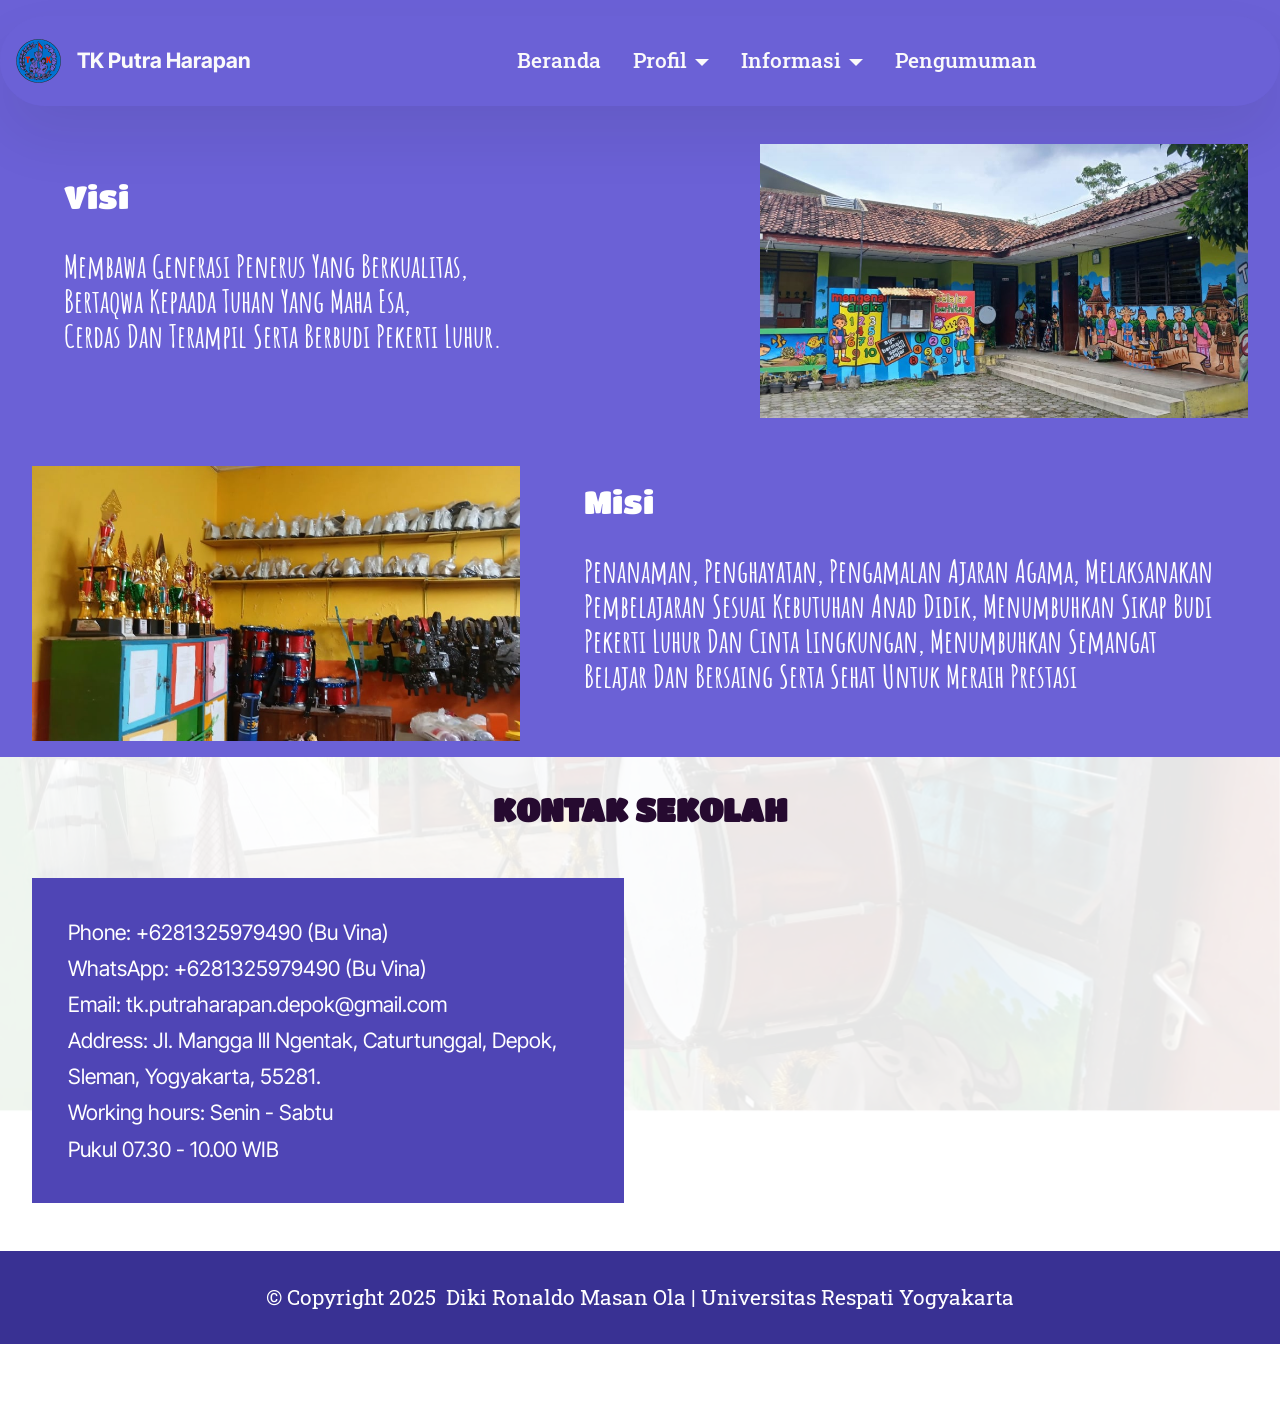
==== commit 43e74cd2: "create github pages" ====
--- a/page1.html
+++ b/page1.html
@@ -27,7 +27,7 @@
   <noscript><link rel="stylesheet" href="https://fonts.googleapis.com/css?family=Roboto+Slab:100,200,300,400,500,600,700,800,900&display=swap"></noscript>
   <link rel="preload" href="https://fonts.googleapis.com/css?family=Inter+Tight:100,200,300,400,500,600,700,800,900,100i,200i,300i,400i,500i,600i,700i,800i,900i&display=swap" as="style" onload="this.onload=null;this.rel='stylesheet'">
   <noscript><link rel="stylesheet" href="https://fonts.googleapis.com/css?family=Inter+Tight:100,200,300,400,500,600,700,800,900,100i,200i,300i,400i,500i,600i,700i,800i,900i&display=swap"></noscript>
-  <link rel="preload" as="style" href="assets/mobirise/css/mbr-additional.css?v=leFRgj"><link rel="stylesheet" href="assets/mobirise/css/mbr-additional.css?v=leFRgj" type="text/css">
+  <link rel="preload" as="style" href="assets/mobirise/css/mbr-additional.css?v=xT0F9t"><link rel="stylesheet" href="assets/mobirise/css/mbr-additional.css?v=xT0F9t" type="text/css">
 
   
   
@@ -124,7 +124,7 @@
 	</div>
 </section>
 
-<section data-bs-version="5.1" class="contacts02 map1 cid-v3Yi3HeOeV mbr-parallax-background" id="contacts02-1l">
+<section data-bs-version="5.1" class="contacts02 map1 cid-v3YBfJ85R4 mbr-parallax-background" id="contacts02-1r">
 
     
 
@@ -134,7 +134,7 @@
             <div class="col-12 content-head">
                 <div class="mbr-section-head mb-5">
                     
-                    <h4 class="mbr-section-subtitle mbr-fonts-style align-center mb-0 mt-4 display-2">KONTAK SEKOLAH</h4>
+                    <h4 class="mbr-section-subtitle mbr-fonts-style align-center mb-0 mt-4 display-2"><strong>KONTAK SEKOLAH</strong></h4>
                 </div>
             </div>
         </div>
@@ -143,17 +143,17 @@
                 <div class="card-wrapper">
                     <div class="text-wrapper">
                         
-                        <ul class="list mbr-fonts-style display-7">
-                            <li class="mbr-text item-wrap"><span style="font-size: calc(1.14rem + 0.26 * ((100vw - 62rem) / 25));">WhatsApp: <a href="https://wa.me/6281325979490" class="text-primary">+62</a></span><a href="https://wa.me/6281325979490" class="text-primary" style="font-size: calc(1.14rem + 0.26 * ((100vw - 62rem) / 25));">81325979490</a>&nbsp;(Bu Vina)<br></li>
-                            <li class="mbr-text item-wrap">Email: <a href="mailto:tk.putraharapan.depok@gmail.com" class="text-primary">tk.putraharapan.depok@gmail.com</a></li>
-                            <li class="mbr-text item-wrap">Address: Jl. Mangga lll Ngentak, Caturtunggal, Depok, Sleman, Yogyakarta, 55281.</li>
+                        <ul class="list mbr-fonts-style display-4">
+                            <li class="mbr-text item-wrap">Phone: <a href="tel:+6281325979490" class="text-primary">+6281325979490</a> (Bu Vina)</li><li class="mbr-text item-wrap">WhatsApp: <a href="https://wa.me/6281325979490" class="text-primary">+6281325979490 </a>(Bu Vina)
+</li><li class="mbr-text item-wrap"><a href="mailto:tk.putraharapan.depok@gmail.com" class="text-primary">Email: tk.putraharapan.depok@gmail.com</a></li><a href="mailto:tk.putraharapan.depok@gmail.com" class="text-primary">
+                            </a><li class="mbr-text item-wrap">Address: Jl. Mangga lll Ngentak, Caturtunggal, Depok, Sleman, Yogyakarta, 55281.</li>
                             <li class="mbr-text item-wrap">Working hours: Senin - Sabtu </li><li class="mbr-text item-wrap">Pukul 07.30 - 10.00 WIB</li>
                         </ul>
                     </div>
                 </div>
             </div>
             <div class="map-wrapper col-md-12 col-lg-6">
-                <div class="google-map"><iframe frameborder="0" style="border:0" src="https://www.google.com/maps/embed/v1/place?key=AIzaSyAtXm0x23nRCgazjDV2Kl3GTHRP411ougQ&amp;q=6C95+MW6, Ngentak, Caturtunggal, Kec. Depok, Kabupaten Sleman, Daerah Istimewa Yogyakarta 55281" allowfullscreen=""></iframe></div>
+                <div class="google-map"><iframe frameborder="0" style="border:0" src="https://www.google.com/maps/embed/v1/place?key=AIzaSyBQ55g-IgRRgXrd803PTWDTb7kd6aAitNQ&amp;q=TK Putra Harapan6C95+MW6, Ngentak, Caturtunggal, Kec. Depok, Kabupaten Sleman, Daerah Istimewa Yogyakarta 55281" allowfullscreen=""></iframe></div>
             </div>
         </div>
     </div>
@@ -173,7 +173,7 @@
             </div>
         </div>
     </div>
-</section><section class="display-7" style="padding: 0;align-items: center;justify-content: center;flex-wrap: wrap;    align-content: center;display: flex;position: relative;height: 4rem;"><a href="https://mobiri.se/3118721" style="flex: 1 1;height: 4rem;position: absolute;width: 100%;z-index: 1;"><img alt="" style="height: 4rem;" src="[data-uri]"></a><p style="margin: 0;text-align: center;" class="display-7">&#8204;</p><a style="z-index:1" href="https://mobirise.com/offline-website-builder.html">Offline Website Maker</a></section><script src="assets/bootstrap/js/bootstrap.bundle.min.js"></script>  <script src="assets/parallax/jarallax.js"></script>  <script src="assets/smoothscroll/smooth-scroll.js"></script>  <script src="assets/ytplayer/index.js"></script>  <script src="assets/dropdown/js/navbar-dropdown.js"></script>  <script src="assets/theme/js/script.js"></script>  
+</section><section class="display-7" style="padding: 0;align-items: center;justify-content: center;flex-wrap: wrap;    align-content: center;display: flex;position: relative;height: 4rem;"><a href="https://mobiri.se/3118721" style="flex: 1 1;height: 4rem;position: absolute;width: 100%;z-index: 1;"><img alt="" style="height: 4rem;" src="[data-uri]"></a><p style="margin: 0;text-align: center;" class="display-7">&#8204;</p><a style="z-index:1" href="https://mobirise.com/builder/no-code-website-builder.html">No Code Website Builder</a></section><script src="assets/bootstrap/js/bootstrap.bundle.min.js"></script>  <script src="assets/parallax/jarallax.js"></script>  <script src="assets/smoothscroll/smooth-scroll.js"></script>  <script src="assets/ytplayer/index.js"></script>  <script src="assets/dropdown/js/navbar-dropdown.js"></script>  <script src="assets/theme/js/script.js"></script>  
   
   
 </body>
--- a/assets/mobirise/css/mbr-additional.css
+++ b/assets/mobirise/css/mbr-additional.css
@@ -2126,15 +2126,15 @@
 .cid-v3s2Nf27os .mbr-section-btn {
   color: #ffffff;
 }
-.cid-v3Yi3HeOeV {
+.cid-v3YBfJ85R4 {
   padding-top: 0rem;
   padding-bottom: 3rem;
   background-image: url("../../../assets/images/img-20251129-wa0045-1280x720.jpg");
 }
-.cid-v3Yi3HeOeV .mbr-fallback-image.disabled {
+.cid-v3YBfJ85R4 .mbr-fallback-image.disabled {
   display: none;
 }
-.cid-v3Yi3HeOeV .mbr-fallback-image {
+.cid-v3YBfJ85R4 .mbr-fallback-image {
   display: block;
   background-size: cover;
   background-position: center center;
@@ -2144,29 +2144,29 @@
   top: 0;
 }
 @media (max-width: 992px) {
-  .cid-v3Yi3HeOeV .row .map-wrapper {
+  .cid-v3YBfJ85R4 .row .map-wrapper {
     margin-top: 2rem;
   }
 }
 @media (max-width: 767px) {
-  .cid-v3Yi3HeOeV .row .map-wrapper {
+  .cid-v3YBfJ85R4 .row .map-wrapper {
     margin-top: 1rem;
   }
 }
-.cid-v3Yi3HeOeV .google-map {
+.cid-v3YBfJ85R4 .google-map {
   height: 100%;
   position: relative;
 }
-.cid-v3Yi3HeOeV .google-map iframe {
+.cid-v3YBfJ85R4 .google-map iframe {
   height: 100%;
   width: 100%;
 }
 @media (max-width: 992px) {
-  .cid-v3Yi3HeOeV .google-map iframe {
+  .cid-v3YBfJ85R4 .google-map iframe {
     min-height: 350px;
   }
 }
-.cid-v3Yi3HeOeV .google-map [data-state-details] {
+.cid-v3YBfJ85R4 .google-map [data-state-details] {
   color: #6b6763;
   height: 1.5em;
   margin-top: -0.75em;
@@ -2177,42 +2177,42 @@
   top: 50%;
   width: 100%;
 }
-.cid-v3Yi3HeOeV .google-map[data-state] {
+.cid-v3YBfJ85R4 .google-map[data-state] {
   background: #e9e5dc;
 }
-.cid-v3Yi3HeOeV .google-map[data-state="loading"] [data-state-details] {
+.cid-v3YBfJ85R4 .google-map[data-state="loading"] [data-state-details] {
   display: none;
 }
-.cid-v3Yi3HeOeV .card-wrapper {
+.cid-v3YBfJ85R4 .card-wrapper {
   padding: 2.25rem;
   background: #4f45b5;
 }
 @media (min-width: 992px) and (max-width: 1200px) {
-  .cid-v3Yi3HeOeV .card-wrapper {
+  .cid-v3YBfJ85R4 .card-wrapper {
     padding: 1.5rem;
   }
 }
 @media (max-width: 767px) {
-  .cid-v3Yi3HeOeV .card-wrapper {
+  .cid-v3YBfJ85R4 .card-wrapper {
     padding: 2rem 1.5rem;
   }
 }
-.cid-v3Yi3HeOeV ul {
+.cid-v3YBfJ85R4 ul {
   list-style-type: none;
   padding: 0;
   margin: 0;
 }
-.cid-v3Yi3HeOeV .content-head {
+.cid-v3YBfJ85R4 .content-head {
   max-width: 800px;
 }
-.cid-v3Yi3HeOeV .list,
-.cid-v3Yi3HeOeV .item-wrap {
+.cid-v3YBfJ85R4 .list,
+.cid-v3YBfJ85R4 .item-wrap {
   color: #ffffff;
 }
-.cid-v3Yi3HeOeV .mbr-section-subtitle {
+.cid-v3YBfJ85R4 .mbr-section-subtitle {
   color: #260a30;
 }
-.cid-v3Yi3HeOeV .cardTitle {
+.cid-v3YBfJ85R4 .cardTitle {
   color: #ffffff;
 }
 .cid-v3rRbFDs3c {
@@ -2848,15 +2848,15 @@
     margin-bottom: 1rem;
   }
 }
-.cid-v3YhYUBZ4V {
+.cid-v3YBbVrnyO {
   padding-top: 0rem;
   padding-bottom: 3rem;
   background-image: url("../../../assets/images/img-20251129-wa0045-1280x720.jpg");
 }
-.cid-v3YhYUBZ4V .mbr-fallback-image.disabled {
+.cid-v3YBbVrnyO .mbr-fallback-image.disabled {
   display: none;
 }
-.cid-v3YhYUBZ4V .mbr-fallback-image {
+.cid-v3YBbVrnyO .mbr-fallback-image {
   display: block;
   background-size: cover;
   background-position: center center;
@@ -2866,29 +2866,29 @@
   top: 0;
 }
 @media (max-width: 992px) {
-  .cid-v3YhYUBZ4V .row .map-wrapper {
+  .cid-v3YBbVrnyO .row .map-wrapper {
     margin-top: 2rem;
   }
 }
 @media (max-width: 767px) {
-  .cid-v3YhYUBZ4V .row .map-wrapper {
+  .cid-v3YBbVrnyO .row .map-wrapper {
     margin-top: 1rem;
   }
 }
-.cid-v3YhYUBZ4V .google-map {
+.cid-v3YBbVrnyO .google-map {
   height: 100%;
   position: relative;
 }
-.cid-v3YhYUBZ4V .google-map iframe {
+.cid-v3YBbVrnyO .google-map iframe {
   height: 100%;
   width: 100%;
 }
 @media (max-width: 992px) {
-  .cid-v3YhYUBZ4V .google-map iframe {
+  .cid-v3YBbVrnyO .google-map iframe {
     min-height: 350px;
   }
 }
-.cid-v3YhYUBZ4V .google-map [data-state-details] {
+.cid-v3YBbVrnyO .google-map [data-state-details] {
   color: #6b6763;
   height: 1.5em;
   margin-top: -0.75em;
@@ -2899,42 +2899,42 @@
   top: 50%;
   width: 100%;
 }
-.cid-v3YhYUBZ4V .google-map[data-state] {
+.cid-v3YBbVrnyO .google-map[data-state] {
   background: #e9e5dc;
 }
-.cid-v3YhYUBZ4V .google-map[data-state="loading"] [data-state-details] {
+.cid-v3YBbVrnyO .google-map[data-state="loading"] [data-state-details] {
   display: none;
 }
-.cid-v3YhYUBZ4V .card-wrapper {
+.cid-v3YBbVrnyO .card-wrapper {
   padding: 2.25rem;
   background: #4f45b5;
 }
 @media (min-width: 992px) and (max-width: 1200px) {
-  .cid-v3YhYUBZ4V .card-wrapper {
+  .cid-v3YBbVrnyO .card-wrapper {
     padding: 1.5rem;
   }
 }
 @media (max-width: 767px) {
-  .cid-v3YhYUBZ4V .card-wrapper {
+  .cid-v3YBbVrnyO .card-wrapper {
     padding: 2rem 1.5rem;
   }
 }
-.cid-v3YhYUBZ4V ul {
+.cid-v3YBbVrnyO ul {
   list-style-type: none;
   padding: 0;
   margin: 0;
 }
-.cid-v3YhYUBZ4V .content-head {
+.cid-v3YBbVrnyO .content-head {
   max-width: 800px;
 }
-.cid-v3YhYUBZ4V .list,
-.cid-v3YhYUBZ4V .item-wrap {
+.cid-v3YBbVrnyO .list,
+.cid-v3YBbVrnyO .item-wrap {
   color: #ffffff;
 }
-.cid-v3YhYUBZ4V .mbr-section-subtitle {
+.cid-v3YBbVrnyO .mbr-section-subtitle {
   color: #260a30;
 }
-.cid-v3YhYUBZ4V .cardTitle {
+.cid-v3YBbVrnyO .cardTitle {
   color: #ffffff;
 }
 .cid-v3rRbFDs3c {
@@ -3555,15 +3555,15 @@
 .cid-v3s7dG9lVH .mbr-section-subtitle {
   color: #ffffff;
 }
-.cid-v3YhT92r5d {
+.cid-v3YB7UtXUb {
   padding-top: 0rem;
   padding-bottom: 3rem;
   background-image: url("../../../assets/images/img-20251129-wa0045-1280x720.jpg");
 }
-.cid-v3YhT92r5d .mbr-fallback-image.disabled {
+.cid-v3YB7UtXUb .mbr-fallback-image.disabled {
   display: none;
 }
-.cid-v3YhT92r5d .mbr-fallback-image {
+.cid-v3YB7UtXUb .mbr-fallback-image {
   display: block;
   background-size: cover;
   background-position: center center;
@@ -3573,29 +3573,29 @@
   top: 0;
 }
 @media (max-width: 992px) {
-  .cid-v3YhT92r5d .row .map-wrapper {
+  .cid-v3YB7UtXUb .row .map-wrapper {
     margin-top: 2rem;
   }
 }
 @media (max-width: 767px) {
-  .cid-v3YhT92r5d .row .map-wrapper {
+  .cid-v3YB7UtXUb .row .map-wrapper {
     margin-top: 1rem;
   }
 }
-.cid-v3YhT92r5d .google-map {
+.cid-v3YB7UtXUb .google-map {
   height: 100%;
   position: relative;
 }
-.cid-v3YhT92r5d .google-map iframe {
+.cid-v3YB7UtXUb .google-map iframe {
   height: 100%;
   width: 100%;
 }
 @media (max-width: 992px) {
-  .cid-v3YhT92r5d .google-map iframe {
+  .cid-v3YB7UtXUb .google-map iframe {
     min-height: 350px;
   }
 }
-.cid-v3YhT92r5d .google-map [data-state-details] {
+.cid-v3YB7UtXUb .google-map [data-state-details] {
   color: #6b6763;
   height: 1.5em;
   margin-top: -0.75em;
@@ -3606,42 +3606,42 @@
   top: 50%;
   width: 100%;
 }
-.cid-v3YhT92r5d .google-map[data-state] {
+.cid-v3YB7UtXUb .google-map[data-state] {
   background: #e9e5dc;
 }
-.cid-v3YhT92r5d .google-map[data-state="loading"] [data-state-details] {
+.cid-v3YB7UtXUb .google-map[data-state="loading"] [data-state-details] {
   display: none;
 }
-.cid-v3YhT92r5d .card-wrapper {
+.cid-v3YB7UtXUb .card-wrapper {
   padding: 2.25rem;
   background: #4f45b5;
 }
 @media (min-width: 992px) and (max-width: 1200px) {
-  .cid-v3YhT92r5d .card-wrapper {
+  .cid-v3YB7UtXUb .card-wrapper {
     padding: 1.5rem;
   }
 }
 @media (max-width: 767px) {
-  .cid-v3YhT92r5d .card-wrapper {
+  .cid-v3YB7UtXUb .card-wrapper {
     padding: 2rem 1.5rem;
   }
 }
-.cid-v3YhT92r5d ul {
+.cid-v3YB7UtXUb ul {
   list-style-type: none;
   padding: 0;
   margin: 0;
 }
-.cid-v3YhT92r5d .content-head {
+.cid-v3YB7UtXUb .content-head {
   max-width: 800px;
 }
-.cid-v3YhT92r5d .list,
-.cid-v3YhT92r5d .item-wrap {
+.cid-v3YB7UtXUb .list,
+.cid-v3YB7UtXUb .item-wrap {
   color: #ffffff;
 }
-.cid-v3YhT92r5d .mbr-section-subtitle {
+.cid-v3YB7UtXUb .mbr-section-subtitle {
   color: #260a30;
 }
-.cid-v3YhT92r5d .cardTitle {
+.cid-v3YB7UtXUb .cardTitle {
   color: #ffffff;
 }
 .cid-v3rRbFDs3c {
@@ -4259,15 +4259,15 @@
 .cid-v3sbIcULkf .content-head {
   max-width: 800px;
 }
-.cid-v3YhP7CIdR {
+.cid-v3YB4lWLWV {
   padding-top: 0rem;
   padding-bottom: 3rem;
   background-image: url("../../../assets/images/img-20251129-wa0045-1280x720.jpg");
 }
-.cid-v3YhP7CIdR .mbr-fallback-image.disabled {
+.cid-v3YB4lWLWV .mbr-fallback-image.disabled {
   display: none;
 }
-.cid-v3YhP7CIdR .mbr-fallback-image {
+.cid-v3YB4lWLWV .mbr-fallback-image {
   display: block;
   background-size: cover;
   background-position: center center;
@@ -4277,29 +4277,29 @@
   top: 0;
 }
 @media (max-width: 992px) {
-  .cid-v3YhP7CIdR .row .map-wrapper {
+  .cid-v3YB4lWLWV .row .map-wrapper {
     margin-top: 2rem;
   }
 }
 @media (max-width: 767px) {
-  .cid-v3YhP7CIdR .row .map-wrapper {
+  .cid-v3YB4lWLWV .row .map-wrapper {
     margin-top: 1rem;
   }
 }
-.cid-v3YhP7CIdR .google-map {
+.cid-v3YB4lWLWV .google-map {
   height: 100%;
   position: relative;
 }
-.cid-v3YhP7CIdR .google-map iframe {
+.cid-v3YB4lWLWV .google-map iframe {
   height: 100%;
   width: 100%;
 }
 @media (max-width: 992px) {
-  .cid-v3YhP7CIdR .google-map iframe {
+  .cid-v3YB4lWLWV .google-map iframe {
     min-height: 350px;
   }
 }
-.cid-v3YhP7CIdR .google-map [data-state-details] {
+.cid-v3YB4lWLWV .google-map [data-state-details] {
   color: #6b6763;
   height: 1.5em;
   margin-top: -0.75em;
@@ -4310,42 +4310,42 @@
   top: 50%;
   width: 100%;
 }
-.cid-v3YhP7CIdR .google-map[data-state] {
+.cid-v3YB4lWLWV .google-map[data-state] {
   background: #e9e5dc;
 }
-.cid-v3YhP7CIdR .google-map[data-state="loading"] [data-state-details] {
+.cid-v3YB4lWLWV .google-map[data-state="loading"] [data-state-details] {
   display: none;
 }
-.cid-v3YhP7CIdR .card-wrapper {
+.cid-v3YB4lWLWV .card-wrapper {
   padding: 2.25rem;
   background: #4f45b5;
 }
 @media (min-width: 992px) and (max-width: 1200px) {
-  .cid-v3YhP7CIdR .card-wrapper {
+  .cid-v3YB4lWLWV .card-wrapper {
     padding: 1.5rem;
   }
 }
 @media (max-width: 767px) {
-  .cid-v3YhP7CIdR .card-wrapper {
+  .cid-v3YB4lWLWV .card-wrapper {
     padding: 2rem 1.5rem;
   }
 }
-.cid-v3YhP7CIdR ul {
+.cid-v3YB4lWLWV ul {
   list-style-type: none;
   padding: 0;
   margin: 0;
 }
-.cid-v3YhP7CIdR .content-head {
+.cid-v3YB4lWLWV .content-head {
   max-width: 800px;
 }
-.cid-v3YhP7CIdR .list,
-.cid-v3YhP7CIdR .item-wrap {
+.cid-v3YB4lWLWV .list,
+.cid-v3YB4lWLWV .item-wrap {
   color: #ffffff;
 }
-.cid-v3YhP7CIdR .mbr-section-subtitle {
+.cid-v3YB4lWLWV .mbr-section-subtitle {
   color: #260a30;
 }
-.cid-v3YhP7CIdR .cardTitle {
+.cid-v3YB4lWLWV .cardTitle {
   color: #ffffff;
 }
 .cid-v3rRbFDs3c {
@@ -4963,15 +4963,15 @@
 .cid-v3shcD2lus .content-head {
   max-width: 800px;
 }
-.cid-v3YhLcwcWk {
+.cid-v3YB09Bg0V {
   padding-top: 0rem;
   padding-bottom: 3rem;
   background-image: url("../../../assets/images/img-20251129-wa0045-1280x720.jpg");
 }
-.cid-v3YhLcwcWk .mbr-fallback-image.disabled {
+.cid-v3YB09Bg0V .mbr-fallback-image.disabled {
   display: none;
 }
-.cid-v3YhLcwcWk .mbr-fallback-image {
+.cid-v3YB09Bg0V .mbr-fallback-image {
   display: block;
   background-size: cover;
   background-position: center center;
@@ -4981,29 +4981,29 @@
   top: 0;
 }
 @media (max-width: 992px) {
-  .cid-v3YhLcwcWk .row .map-wrapper {
+  .cid-v3YB09Bg0V .row .map-wrapper {
     margin-top: 2rem;
   }
 }
 @media (max-width: 767px) {
-  .cid-v3YhLcwcWk .row .map-wrapper {
+  .cid-v3YB09Bg0V .row .map-wrapper {
     margin-top: 1rem;
   }
 }
-.cid-v3YhLcwcWk .google-map {
+.cid-v3YB09Bg0V .google-map {
   height: 100%;
   position: relative;
 }
-.cid-v3YhLcwcWk .google-map iframe {
+.cid-v3YB09Bg0V .google-map iframe {
   height: 100%;
   width: 100%;
 }
 @media (max-width: 992px) {
-  .cid-v3YhLcwcWk .google-map iframe {
+  .cid-v3YB09Bg0V .google-map iframe {
     min-height: 350px;
   }
 }
-.cid-v3YhLcwcWk .google-map [data-state-details] {
+.cid-v3YB09Bg0V .google-map [data-state-details] {
   color: #6b6763;
   height: 1.5em;
   margin-top: -0.75em;
@@ -5014,42 +5014,42 @@
   top: 50%;
   width: 100%;
 }
-.cid-v3YhLcwcWk .google-map[data-state] {
+.cid-v3YB09Bg0V .google-map[data-state] {
   background: #e9e5dc;
 }
-.cid-v3YhLcwcWk .google-map[data-state="loading"] [data-state-details] {
+.cid-v3YB09Bg0V .google-map[data-state="loading"] [data-state-details] {
   display: none;
 }
-.cid-v3YhLcwcWk .card-wrapper {
+.cid-v3YB09Bg0V .card-wrapper {
   padding: 2.25rem;
   background: #4f45b5;
 }
 @media (min-width: 992px) and (max-width: 1200px) {
-  .cid-v3YhLcwcWk .card-wrapper {
+  .cid-v3YB09Bg0V .card-wrapper {
     padding: 1.5rem;
   }
 }
 @media (max-width: 767px) {
-  .cid-v3YhLcwcWk .card-wrapper {
+  .cid-v3YB09Bg0V .card-wrapper {
     padding: 2rem 1.5rem;
   }
 }
-.cid-v3YhLcwcWk ul {
+.cid-v3YB09Bg0V ul {
   list-style-type: none;
   padding: 0;
   margin: 0;
 }
-.cid-v3YhLcwcWk .content-head {
+.cid-v3YB09Bg0V .content-head {
   max-width: 800px;
 }
-.cid-v3YhLcwcWk .list,
-.cid-v3YhLcwcWk .item-wrap {
+.cid-v3YB09Bg0V .list,
+.cid-v3YB09Bg0V .item-wrap {
   color: #ffffff;
 }
-.cid-v3YhLcwcWk .mbr-section-subtitle {
+.cid-v3YB09Bg0V .mbr-section-subtitle {
   color: #260a30;
 }
-.cid-v3YhLcwcWk .cardTitle {
+.cid-v3YB09Bg0V .cardTitle {
   color: #ffffff;
 }
 .cid-v3rRbFDs3c {
@@ -5702,15 +5702,15 @@
 .cid-v3XROQsvmZ .mbr-section-btn {
   color: #000000;
 }
-.cid-v3YhGzKJaU {
+.cid-v3YAWd35JH {
   padding-top: 0rem;
   padding-bottom: 3rem;
   background-image: url("../../../assets/images/img-20251129-wa0045-1280x720.jpg");
 }
-.cid-v3YhGzKJaU .mbr-fallback-image.disabled {
+.cid-v3YAWd35JH .mbr-fallback-image.disabled {
   display: none;
 }
-.cid-v3YhGzKJaU .mbr-fallback-image {
+.cid-v3YAWd35JH .mbr-fallback-image {
   display: block;
   background-size: cover;
   background-position: center center;
@@ -5720,29 +5720,29 @@
   top: 0;
 }
 @media (max-width: 992px) {
-  .cid-v3YhGzKJaU .row .map-wrapper {
+  .cid-v3YAWd35JH .row .map-wrapper {
     margin-top: 2rem;
   }
 }
 @media (max-width: 767px) {
-  .cid-v3YhGzKJaU .row .map-wrapper {
+  .cid-v3YAWd35JH .row .map-wrapper {
     margin-top: 1rem;
   }
 }
-.cid-v3YhGzKJaU .google-map {
+.cid-v3YAWd35JH .google-map {
   height: 100%;
   position: relative;
 }
-.cid-v3YhGzKJaU .google-map iframe {
+.cid-v3YAWd35JH .google-map iframe {
   height: 100%;
   width: 100%;
 }
 @media (max-width: 992px) {
-  .cid-v3YhGzKJaU .google-map iframe {
+  .cid-v3YAWd35JH .google-map iframe {
     min-height: 350px;
   }
 }
-.cid-v3YhGzKJaU .google-map [data-state-details] {
+.cid-v3YAWd35JH .google-map [data-state-details] {
   color: #6b6763;
   height: 1.5em;
   margin-top: -0.75em;
@@ -5753,42 +5753,42 @@
   top: 50%;
   width: 100%;
 }
-.cid-v3YhGzKJaU .google-map[data-state] {
+.cid-v3YAWd35JH .google-map[data-state] {
   background: #e9e5dc;
 }
-.cid-v3YhGzKJaU .google-map[data-state="loading"] [data-state-details] {
+.cid-v3YAWd35JH .google-map[data-state="loading"] [data-state-details] {
   display: none;
 }
-.cid-v3YhGzKJaU .card-wrapper {
+.cid-v3YAWd35JH .card-wrapper {
   padding: 2.25rem;
   background: #4f45b5;
 }
 @media (min-width: 992px) and (max-width: 1200px) {
-  .cid-v3YhGzKJaU .card-wrapper {
+  .cid-v3YAWd35JH .card-wrapper {
     padding: 1.5rem;
   }
 }
 @media (max-width: 767px) {
-  .cid-v3YhGzKJaU .card-wrapper {
+  .cid-v3YAWd35JH .card-wrapper {
     padding: 2rem 1.5rem;
   }
 }
-.cid-v3YhGzKJaU ul {
+.cid-v3YAWd35JH ul {
   list-style-type: none;
   padding: 0;
   margin: 0;
 }
-.cid-v3YhGzKJaU .content-head {
+.cid-v3YAWd35JH .content-head {
   max-width: 800px;
 }
-.cid-v3YhGzKJaU .list,
-.cid-v3YhGzKJaU .item-wrap {
+.cid-v3YAWd35JH .list,
+.cid-v3YAWd35JH .item-wrap {
   color: #ffffff;
 }
-.cid-v3YhGzKJaU .mbr-section-subtitle {
+.cid-v3YAWd35JH .mbr-section-subtitle {
   color: #260a30;
 }
-.cid-v3YhGzKJaU .cardTitle {
+.cid-v3YAWd35JH .cardTitle {
   color: #ffffff;
 }
 .cid-v3rRbFDs3c {
--- a/assets/mobirise/css/mbr-additional.css
+++ b/assets/mobirise/css/mbr-additional.css
@@ -2126,15 +2126,15 @@
 .cid-v3s2Nf27os .mbr-section-btn {
   color: #ffffff;
 }
-.cid-v3Yi3HeOeV {
+.cid-v3YBfJ85R4 {
   padding-top: 0rem;
   padding-bottom: 3rem;
   background-image: url("../../../assets/images/img-20251129-wa0045-1280x720.jpg");
 }
-.cid-v3Yi3HeOeV .mbr-fallback-image.disabled {
+.cid-v3YBfJ85R4 .mbr-fallback-image.disabled {
   display: none;
 }
-.cid-v3Yi3HeOeV .mbr-fallback-image {
+.cid-v3YBfJ85R4 .mbr-fallback-image {
   display: block;
   background-size: cover;
   background-position: center center;
@@ -2144,29 +2144,29 @@
   top: 0;
 }
 @media (max-width: 992px) {
-  .cid-v3Yi3HeOeV .row .map-wrapper {
+  .cid-v3YBfJ85R4 .row .map-wrapper {
     margin-top: 2rem;
   }
 }
 @media (max-width: 767px) {
-  .cid-v3Yi3HeOeV .row .map-wrapper {
+  .cid-v3YBfJ85R4 .row .map-wrapper {
     margin-top: 1rem;
   }
 }
-.cid-v3Yi3HeOeV .google-map {
+.cid-v3YBfJ85R4 .google-map {
   height: 100%;
   position: relative;
 }
-.cid-v3Yi3HeOeV .google-map iframe {
+.cid-v3YBfJ85R4 .google-map iframe {
   height: 100%;
   width: 100%;
 }
 @media (max-width: 992px) {
-  .cid-v3Yi3HeOeV .google-map iframe {
+  .cid-v3YBfJ85R4 .google-map iframe {
     min-height: 350px;
   }
 }
-.cid-v3Yi3HeOeV .google-map [data-state-details] {
+.cid-v3YBfJ85R4 .google-map [data-state-details] {
   color: #6b6763;
   height: 1.5em;
   margin-top: -0.75em;
@@ -2177,42 +2177,42 @@
   top: 50%;
   width: 100%;
 }
-.cid-v3Yi3HeOeV .google-map[data-state] {
+.cid-v3YBfJ85R4 .google-map[data-state] {
   background: #e9e5dc;
 }
-.cid-v3Yi3HeOeV .google-map[data-state="loading"] [data-state-details] {
+.cid-v3YBfJ85R4 .google-map[data-state="loading"] [data-state-details] {
   display: none;
 }
-.cid-v3Yi3HeOeV .card-wrapper {
+.cid-v3YBfJ85R4 .card-wrapper {
   padding: 2.25rem;
   background: #4f45b5;
 }
 @media (min-width: 992px) and (max-width: 1200px) {
-  .cid-v3Yi3HeOeV .card-wrapper {
+  .cid-v3YBfJ85R4 .card-wrapper {
     padding: 1.5rem;
   }
 }
 @media (max-width: 767px) {
-  .cid-v3Yi3HeOeV .card-wrapper {
+  .cid-v3YBfJ85R4 .card-wrapper {
     padding: 2rem 1.5rem;
   }
 }
-.cid-v3Yi3HeOeV ul {
+.cid-v3YBfJ85R4 ul {
   list-style-type: none;
   padding: 0;
   margin: 0;
 }
-.cid-v3Yi3HeOeV .content-head {
+.cid-v3YBfJ85R4 .content-head {
   max-width: 800px;
 }
-.cid-v3Yi3HeOeV .list,
-.cid-v3Yi3HeOeV .item-wrap {
+.cid-v3YBfJ85R4 .list,
+.cid-v3YBfJ85R4 .item-wrap {
   color: #ffffff;
 }
-.cid-v3Yi3HeOeV .mbr-section-subtitle {
+.cid-v3YBfJ85R4 .mbr-section-subtitle {
   color: #260a30;
 }
-.cid-v3Yi3HeOeV .cardTitle {
+.cid-v3YBfJ85R4 .cardTitle {
   color: #ffffff;
 }
 .cid-v3rRbFDs3c {
@@ -2848,15 +2848,15 @@
     margin-bottom: 1rem;
   }
 }
-.cid-v3YhYUBZ4V {
+.cid-v3YBbVrnyO {
   padding-top: 0rem;
   padding-bottom: 3rem;
   background-image: url("../../../assets/images/img-20251129-wa0045-1280x720.jpg");
 }
-.cid-v3YhYUBZ4V .mbr-fallback-image.disabled {
+.cid-v3YBbVrnyO .mbr-fallback-image.disabled {
   display: none;
 }
-.cid-v3YhYUBZ4V .mbr-fallback-image {
+.cid-v3YBbVrnyO .mbr-fallback-image {
   display: block;
   background-size: cover;
   background-position: center center;
@@ -2866,29 +2866,29 @@
   top: 0;
 }
 @media (max-width: 992px) {
-  .cid-v3YhYUBZ4V .row .map-wrapper {
+  .cid-v3YBbVrnyO .row .map-wrapper {
     margin-top: 2rem;
   }
 }
 @media (max-width: 767px) {
-  .cid-v3YhYUBZ4V .row .map-wrapper {
+  .cid-v3YBbVrnyO .row .map-wrapper {
     margin-top: 1rem;
   }
 }
-.cid-v3YhYUBZ4V .google-map {
+.cid-v3YBbVrnyO .google-map {
   height: 100%;
   position: relative;
 }
-.cid-v3YhYUBZ4V .google-map iframe {
+.cid-v3YBbVrnyO .google-map iframe {
   height: 100%;
   width: 100%;
 }
 @media (max-width: 992px) {
-  .cid-v3YhYUBZ4V .google-map iframe {
+  .cid-v3YBbVrnyO .google-map iframe {
     min-height: 350px;
   }
 }
-.cid-v3YhYUBZ4V .google-map [data-state-details] {
+.cid-v3YBbVrnyO .google-map [data-state-details] {
   color: #6b6763;
   height: 1.5em;
   margin-top: -0.75em;
@@ -2899,42 +2899,42 @@
   top: 50%;
   width: 100%;
 }
-.cid-v3YhYUBZ4V .google-map[data-state] {
+.cid-v3YBbVrnyO .google-map[data-state] {
   background: #e9e5dc;
 }
-.cid-v3YhYUBZ4V .google-map[data-state="loading"] [data-state-details] {
+.cid-v3YBbVrnyO .google-map[data-state="loading"] [data-state-details] {
   display: none;
 }
-.cid-v3YhYUBZ4V .card-wrapper {
+.cid-v3YBbVrnyO .card-wrapper {
   padding: 2.25rem;
   background: #4f45b5;
 }
 @media (min-width: 992px) and (max-width: 1200px) {
-  .cid-v3YhYUBZ4V .card-wrapper {
+  .cid-v3YBbVrnyO .card-wrapper {
     padding: 1.5rem;
   }
 }
 @media (max-width: 767px) {
-  .cid-v3YhYUBZ4V .card-wrapper {
+  .cid-v3YBbVrnyO .card-wrapper {
     padding: 2rem 1.5rem;
   }
 }
-.cid-v3YhYUBZ4V ul {
+.cid-v3YBbVrnyO ul {
   list-style-type: none;
   padding: 0;
   margin: 0;
 }
-.cid-v3YhYUBZ4V .content-head {
+.cid-v3YBbVrnyO .content-head {
   max-width: 800px;
 }
-.cid-v3YhYUBZ4V .list,
-.cid-v3YhYUBZ4V .item-wrap {
+.cid-v3YBbVrnyO .list,
+.cid-v3YBbVrnyO .item-wrap {
   color: #ffffff;
 }
-.cid-v3YhYUBZ4V .mbr-section-subtitle {
+.cid-v3YBbVrnyO .mbr-section-subtitle {
   color: #260a30;
 }
-.cid-v3YhYUBZ4V .cardTitle {
+.cid-v3YBbVrnyO .cardTitle {
   color: #ffffff;
 }
 .cid-v3rRbFDs3c {
@@ -3555,15 +3555,15 @@
 .cid-v3s7dG9lVH .mbr-section-subtitle {
   color: #ffffff;
 }
-.cid-v3YhT92r5d {
+.cid-v3YB7UtXUb {
   padding-top: 0rem;
   padding-bottom: 3rem;
   background-image: url("../../../assets/images/img-20251129-wa0045-1280x720.jpg");
 }
-.cid-v3YhT92r5d .mbr-fallback-image.disabled {
+.cid-v3YB7UtXUb .mbr-fallback-image.disabled {
   display: none;
 }
-.cid-v3YhT92r5d .mbr-fallback-image {
+.cid-v3YB7UtXUb .mbr-fallback-image {
   display: block;
   background-size: cover;
   background-position: center center;
@@ -3573,29 +3573,29 @@
   top: 0;
 }
 @media (max-width: 992px) {
-  .cid-v3YhT92r5d .row .map-wrapper {
+  .cid-v3YB7UtXUb .row .map-wrapper {
     margin-top: 2rem;
   }
 }
 @media (max-width: 767px) {
-  .cid-v3YhT92r5d .row .map-wrapper {
+  .cid-v3YB7UtXUb .row .map-wrapper {
     margin-top: 1rem;
   }
 }
-.cid-v3YhT92r5d .google-map {
+.cid-v3YB7UtXUb .google-map {
   height: 100%;
   position: relative;
 }
-.cid-v3YhT92r5d .google-map iframe {
+.cid-v3YB7UtXUb .google-map iframe {
   height: 100%;
   width: 100%;
 }
 @media (max-width: 992px) {
-  .cid-v3YhT92r5d .google-map iframe {
+  .cid-v3YB7UtXUb .google-map iframe {
     min-height: 350px;
   }
 }
-.cid-v3YhT92r5d .google-map [data-state-details] {
+.cid-v3YB7UtXUb .google-map [data-state-details] {
   color: #6b6763;
   height: 1.5em;
   margin-top: -0.75em;
@@ -3606,42 +3606,42 @@
   top: 50%;
   width: 100%;
 }
-.cid-v3YhT92r5d .google-map[data-state] {
+.cid-v3YB7UtXUb .google-map[data-state] {
   background: #e9e5dc;
 }
-.cid-v3YhT92r5d .google-map[data-state="loading"] [data-state-details] {
+.cid-v3YB7UtXUb .google-map[data-state="loading"] [data-state-details] {
   display: none;
 }
-.cid-v3YhT92r5d .card-wrapper {
+.cid-v3YB7UtXUb .card-wrapper {
   padding: 2.25rem;
   background: #4f45b5;
 }
 @media (min-width: 992px) and (max-width: 1200px) {
-  .cid-v3YhT92r5d .card-wrapper {
+  .cid-v3YB7UtXUb .card-wrapper {
     padding: 1.5rem;
   }
 }
 @media (max-width: 767px) {
-  .cid-v3YhT92r5d .card-wrapper {
+  .cid-v3YB7UtXUb .card-wrapper {
     padding: 2rem 1.5rem;
   }
 }
-.cid-v3YhT92r5d ul {
+.cid-v3YB7UtXUb ul {
   list-style-type: none;
   padding: 0;
   margin: 0;
 }
-.cid-v3YhT92r5d .content-head {
+.cid-v3YB7UtXUb .content-head {
   max-width: 800px;
 }
-.cid-v3YhT92r5d .list,
-.cid-v3YhT92r5d .item-wrap {
+.cid-v3YB7UtXUb .list,
+.cid-v3YB7UtXUb .item-wrap {
   color: #ffffff;
 }
-.cid-v3YhT92r5d .mbr-section-subtitle {
+.cid-v3YB7UtXUb .mbr-section-subtitle {
   color: #260a30;
 }
-.cid-v3YhT92r5d .cardTitle {
+.cid-v3YB7UtXUb .cardTitle {
   color: #ffffff;
 }
 .cid-v3rRbFDs3c {
@@ -4259,15 +4259,15 @@
 .cid-v3sbIcULkf .content-head {
   max-width: 800px;
 }
-.cid-v3YhP7CIdR {
+.cid-v3YB4lWLWV {
   padding-top: 0rem;
   padding-bottom: 3rem;
   background-image: url("../../../assets/images/img-20251129-wa0045-1280x720.jpg");
 }
-.cid-v3YhP7CIdR .mbr-fallback-image.disabled {
+.cid-v3YB4lWLWV .mbr-fallback-image.disabled {
   display: none;
 }
-.cid-v3YhP7CIdR .mbr-fallback-image {
+.cid-v3YB4lWLWV .mbr-fallback-image {
   display: block;
   background-size: cover;
   background-position: center center;
@@ -4277,29 +4277,29 @@
   top: 0;
 }
 @media (max-width: 992px) {
-  .cid-v3YhP7CIdR .row .map-wrapper {
+  .cid-v3YB4lWLWV .row .map-wrapper {
     margin-top: 2rem;
   }
 }
 @media (max-width: 767px) {
-  .cid-v3YhP7CIdR .row .map-wrapper {
+  .cid-v3YB4lWLWV .row .map-wrapper {
     margin-top: 1rem;
   }
 }
-.cid-v3YhP7CIdR .google-map {
+.cid-v3YB4lWLWV .google-map {
   height: 100%;
   position: relative;
 }
-.cid-v3YhP7CIdR .google-map iframe {
+.cid-v3YB4lWLWV .google-map iframe {
   height: 100%;
   width: 100%;
 }
 @media (max-width: 992px) {
-  .cid-v3YhP7CIdR .google-map iframe {
+  .cid-v3YB4lWLWV .google-map iframe {
     min-height: 350px;
   }
 }
-.cid-v3YhP7CIdR .google-map [data-state-details] {
+.cid-v3YB4lWLWV .google-map [data-state-details] {
   color: #6b6763;
   height: 1.5em;
   margin-top: -0.75em;
@@ -4310,42 +4310,42 @@
   top: 50%;
   width: 100%;
 }
-.cid-v3YhP7CIdR .google-map[data-state] {
+.cid-v3YB4lWLWV .google-map[data-state] {
   background: #e9e5dc;
 }
-.cid-v3YhP7CIdR .google-map[data-state="loading"] [data-state-details] {
+.cid-v3YB4lWLWV .google-map[data-state="loading"] [data-state-details] {
   display: none;
 }
-.cid-v3YhP7CIdR .card-wrapper {
+.cid-v3YB4lWLWV .card-wrapper {
   padding: 2.25rem;
   background: #4f45b5;
 }
 @media (min-width: 992px) and (max-width: 1200px) {
-  .cid-v3YhP7CIdR .card-wrapper {
+  .cid-v3YB4lWLWV .card-wrapper {
     padding: 1.5rem;
   }
 }
 @media (max-width: 767px) {
-  .cid-v3YhP7CIdR .card-wrapper {
+  .cid-v3YB4lWLWV .card-wrapper {
     padding: 2rem 1.5rem;
   }
 }
-.cid-v3YhP7CIdR ul {
+.cid-v3YB4lWLWV ul {
   list-style-type: none;
   padding: 0;
   margin: 0;
 }
-.cid-v3YhP7CIdR .content-head {
+.cid-v3YB4lWLWV .content-head {
   max-width: 800px;
 }
-.cid-v3YhP7CIdR .list,
-.cid-v3YhP7CIdR .item-wrap {
+.cid-v3YB4lWLWV .list,
+.cid-v3YB4lWLWV .item-wrap {
   color: #ffffff;
 }
-.cid-v3YhP7CIdR .mbr-section-subtitle {
+.cid-v3YB4lWLWV .mbr-section-subtitle {
   color: #260a30;
 }
-.cid-v3YhP7CIdR .cardTitle {
+.cid-v3YB4lWLWV .cardTitle {
   color: #ffffff;
 }
 .cid-v3rRbFDs3c {
@@ -4963,15 +4963,15 @@
 .cid-v3shcD2lus .content-head {
   max-width: 800px;
 }
-.cid-v3YhLcwcWk {
+.cid-v3YB09Bg0V {
   padding-top: 0rem;
   padding-bottom: 3rem;
   background-image: url("../../../assets/images/img-20251129-wa0045-1280x720.jpg");
 }
-.cid-v3YhLcwcWk .mbr-fallback-image.disabled {
+.cid-v3YB09Bg0V .mbr-fallback-image.disabled {
   display: none;
 }
-.cid-v3YhLcwcWk .mbr-fallback-image {
+.cid-v3YB09Bg0V .mbr-fallback-image {
   display: block;
   background-size: cover;
   background-position: center center;
@@ -4981,29 +4981,29 @@
   top: 0;
 }
 @media (max-width: 992px) {
-  .cid-v3YhLcwcWk .row .map-wrapper {
+  .cid-v3YB09Bg0V .row .map-wrapper {
     margin-top: 2rem;
   }
 }
 @media (max-width: 767px) {
-  .cid-v3YhLcwcWk .row .map-wrapper {
+  .cid-v3YB09Bg0V .row .map-wrapper {
     margin-top: 1rem;
   }
 }
-.cid-v3YhLcwcWk .google-map {
+.cid-v3YB09Bg0V .google-map {
   height: 100%;
   position: relative;
 }
-.cid-v3YhLcwcWk .google-map iframe {
+.cid-v3YB09Bg0V .google-map iframe {
   height: 100%;
   width: 100%;
 }
 @media (max-width: 992px) {
-  .cid-v3YhLcwcWk .google-map iframe {
+  .cid-v3YB09Bg0V .google-map iframe {
     min-height: 350px;
   }
 }
-.cid-v3YhLcwcWk .google-map [data-state-details] {
+.cid-v3YB09Bg0V .google-map [data-state-details] {
   color: #6b6763;
   height: 1.5em;
   margin-top: -0.75em;
@@ -5014,42 +5014,42 @@
   top: 50%;
   width: 100%;
 }
-.cid-v3YhLcwcWk .google-map[data-state] {
+.cid-v3YB09Bg0V .google-map[data-state] {
   background: #e9e5dc;
 }
-.cid-v3YhLcwcWk .google-map[data-state="loading"] [data-state-details] {
+.cid-v3YB09Bg0V .google-map[data-state="loading"] [data-state-details] {
   display: none;
 }
-.cid-v3YhLcwcWk .card-wrapper {
+.cid-v3YB09Bg0V .card-wrapper {
   padding: 2.25rem;
   background: #4f45b5;
 }
 @media (min-width: 992px) and (max-width: 1200px) {
-  .cid-v3YhLcwcWk .card-wrapper {
+  .cid-v3YB09Bg0V .card-wrapper {
     padding: 1.5rem;
   }
 }
 @media (max-width: 767px) {
-  .cid-v3YhLcwcWk .card-wrapper {
+  .cid-v3YB09Bg0V .card-wrapper {
     padding: 2rem 1.5rem;
   }
 }
-.cid-v3YhLcwcWk ul {
+.cid-v3YB09Bg0V ul {
   list-style-type: none;
   padding: 0;
   margin: 0;
 }
-.cid-v3YhLcwcWk .content-head {
+.cid-v3YB09Bg0V .content-head {
   max-width: 800px;
 }
-.cid-v3YhLcwcWk .list,
-.cid-v3YhLcwcWk .item-wrap {
+.cid-v3YB09Bg0V .list,
+.cid-v3YB09Bg0V .item-wrap {
   color: #ffffff;
 }
-.cid-v3YhLcwcWk .mbr-section-subtitle {
+.cid-v3YB09Bg0V .mbr-section-subtitle {
   color: #260a30;
 }
-.cid-v3YhLcwcWk .cardTitle {
+.cid-v3YB09Bg0V .cardTitle {
   color: #ffffff;
 }
 .cid-v3rRbFDs3c {
@@ -5702,15 +5702,15 @@
 .cid-v3XROQsvmZ .mbr-section-btn {
   color: #000000;
 }
-.cid-v3YhGzKJaU {
+.cid-v3YAWd35JH {
   padding-top: 0rem;
   padding-bottom: 3rem;
   background-image: url("../../../assets/images/img-20251129-wa0045-1280x720.jpg");
 }
-.cid-v3YhGzKJaU .mbr-fallback-image.disabled {
+.cid-v3YAWd35JH .mbr-fallback-image.disabled {
   display: none;
 }
-.cid-v3YhGzKJaU .mbr-fallback-image {
+.cid-v3YAWd35JH .mbr-fallback-image {
   display: block;
   background-size: cover;
   background-position: center center;
@@ -5720,29 +5720,29 @@
   top: 0;
 }
 @media (max-width: 992px) {
-  .cid-v3YhGzKJaU .row .map-wrapper {
+  .cid-v3YAWd35JH .row .map-wrapper {
     margin-top: 2rem;
   }
 }
 @media (max-width: 767px) {
-  .cid-v3YhGzKJaU .row .map-wrapper {
+  .cid-v3YAWd35JH .row .map-wrapper {
     margin-top: 1rem;
   }
 }
-.cid-v3YhGzKJaU .google-map {
+.cid-v3YAWd35JH .google-map {
   height: 100%;
   position: relative;
 }
-.cid-v3YhGzKJaU .google-map iframe {
+.cid-v3YAWd35JH .google-map iframe {
   height: 100%;
   width: 100%;
 }
 @media (max-width: 992px) {
-  .cid-v3YhGzKJaU .google-map iframe {
+  .cid-v3YAWd35JH .google-map iframe {
     min-height: 350px;
   }
 }
-.cid-v3YhGzKJaU .google-map [data-state-details] {
+.cid-v3YAWd35JH .google-map [data-state-details] {
   color: #6b6763;
   height: 1.5em;
   margin-top: -0.75em;
@@ -5753,42 +5753,42 @@
   top: 50%;
   width: 100%;
 }
-.cid-v3YhGzKJaU .google-map[data-state] {
+.cid-v3YAWd35JH .google-map[data-state] {
   background: #e9e5dc;
 }
-.cid-v3YhGzKJaU .google-map[data-state="loading"] [data-state-details] {
+.cid-v3YAWd35JH .google-map[data-state="loading"] [data-state-details] {
   display: none;
 }
-.cid-v3YhGzKJaU .card-wrapper {
+.cid-v3YAWd35JH .card-wrapper {
   padding: 2.25rem;
   background: #4f45b5;
 }
 @media (min-width: 992px) and (max-width: 1200px) {
-  .cid-v3YhGzKJaU .card-wrapper {
+  .cid-v3YAWd35JH .card-wrapper {
     padding: 1.5rem;
   }
 }
 @media (max-width: 767px) {
-  .cid-v3YhGzKJaU .card-wrapper {
+  .cid-v3YAWd35JH .card-wrapper {
     padding: 2rem 1.5rem;
   }
 }
-.cid-v3YhGzKJaU ul {
+.cid-v3YAWd35JH ul {
   list-style-type: none;
   padding: 0;
   margin: 0;
 }
-.cid-v3YhGzKJaU .content-head {
+.cid-v3YAWd35JH .content-head {
   max-width: 800px;
 }
-.cid-v3YhGzKJaU .list,
-.cid-v3YhGzKJaU .item-wrap {
+.cid-v3YAWd35JH .list,
+.cid-v3YAWd35JH .item-wrap {
   color: #ffffff;
 }
-.cid-v3YhGzKJaU .mbr-section-subtitle {
+.cid-v3YAWd35JH .mbr-section-subtitle {
   color: #260a30;
 }
-.cid-v3YhGzKJaU .cardTitle {
+.cid-v3YAWd35JH .cardTitle {
   color: #ffffff;
 }
 .cid-v3rRbFDs3c {
